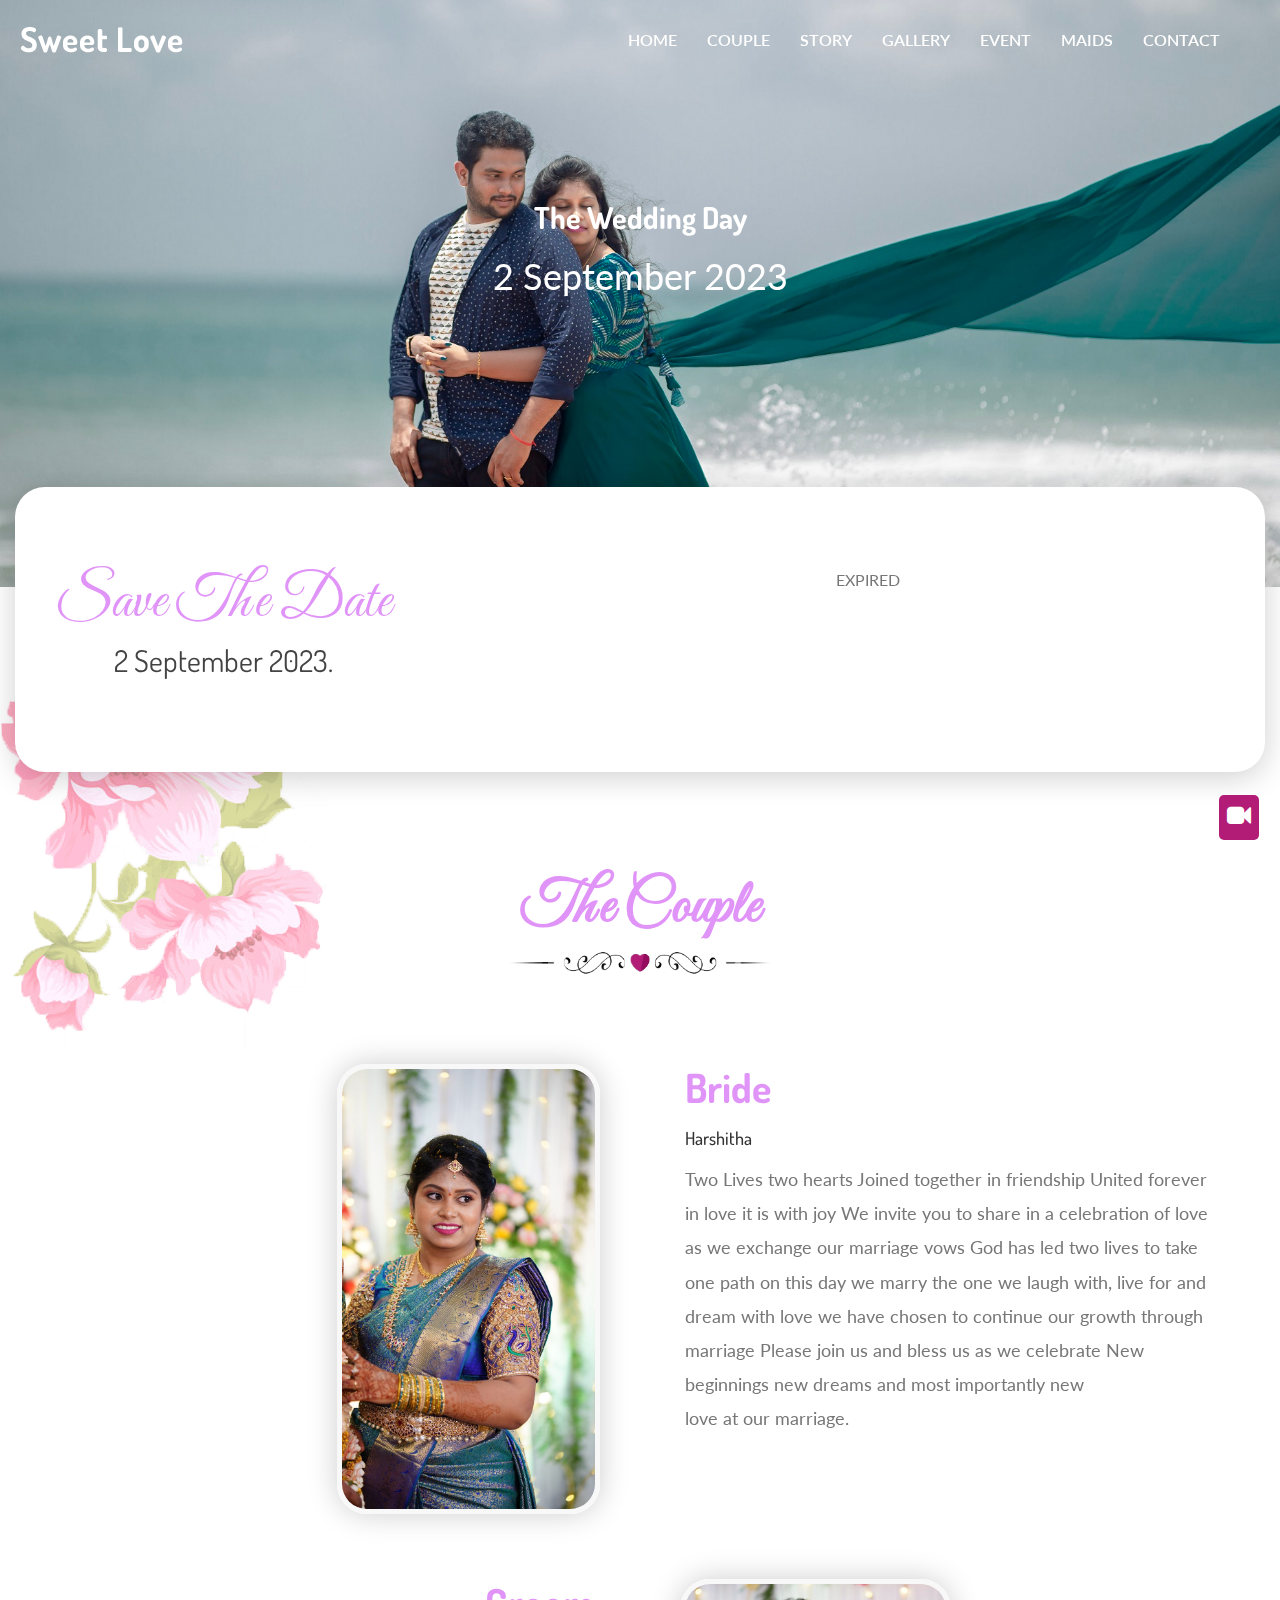
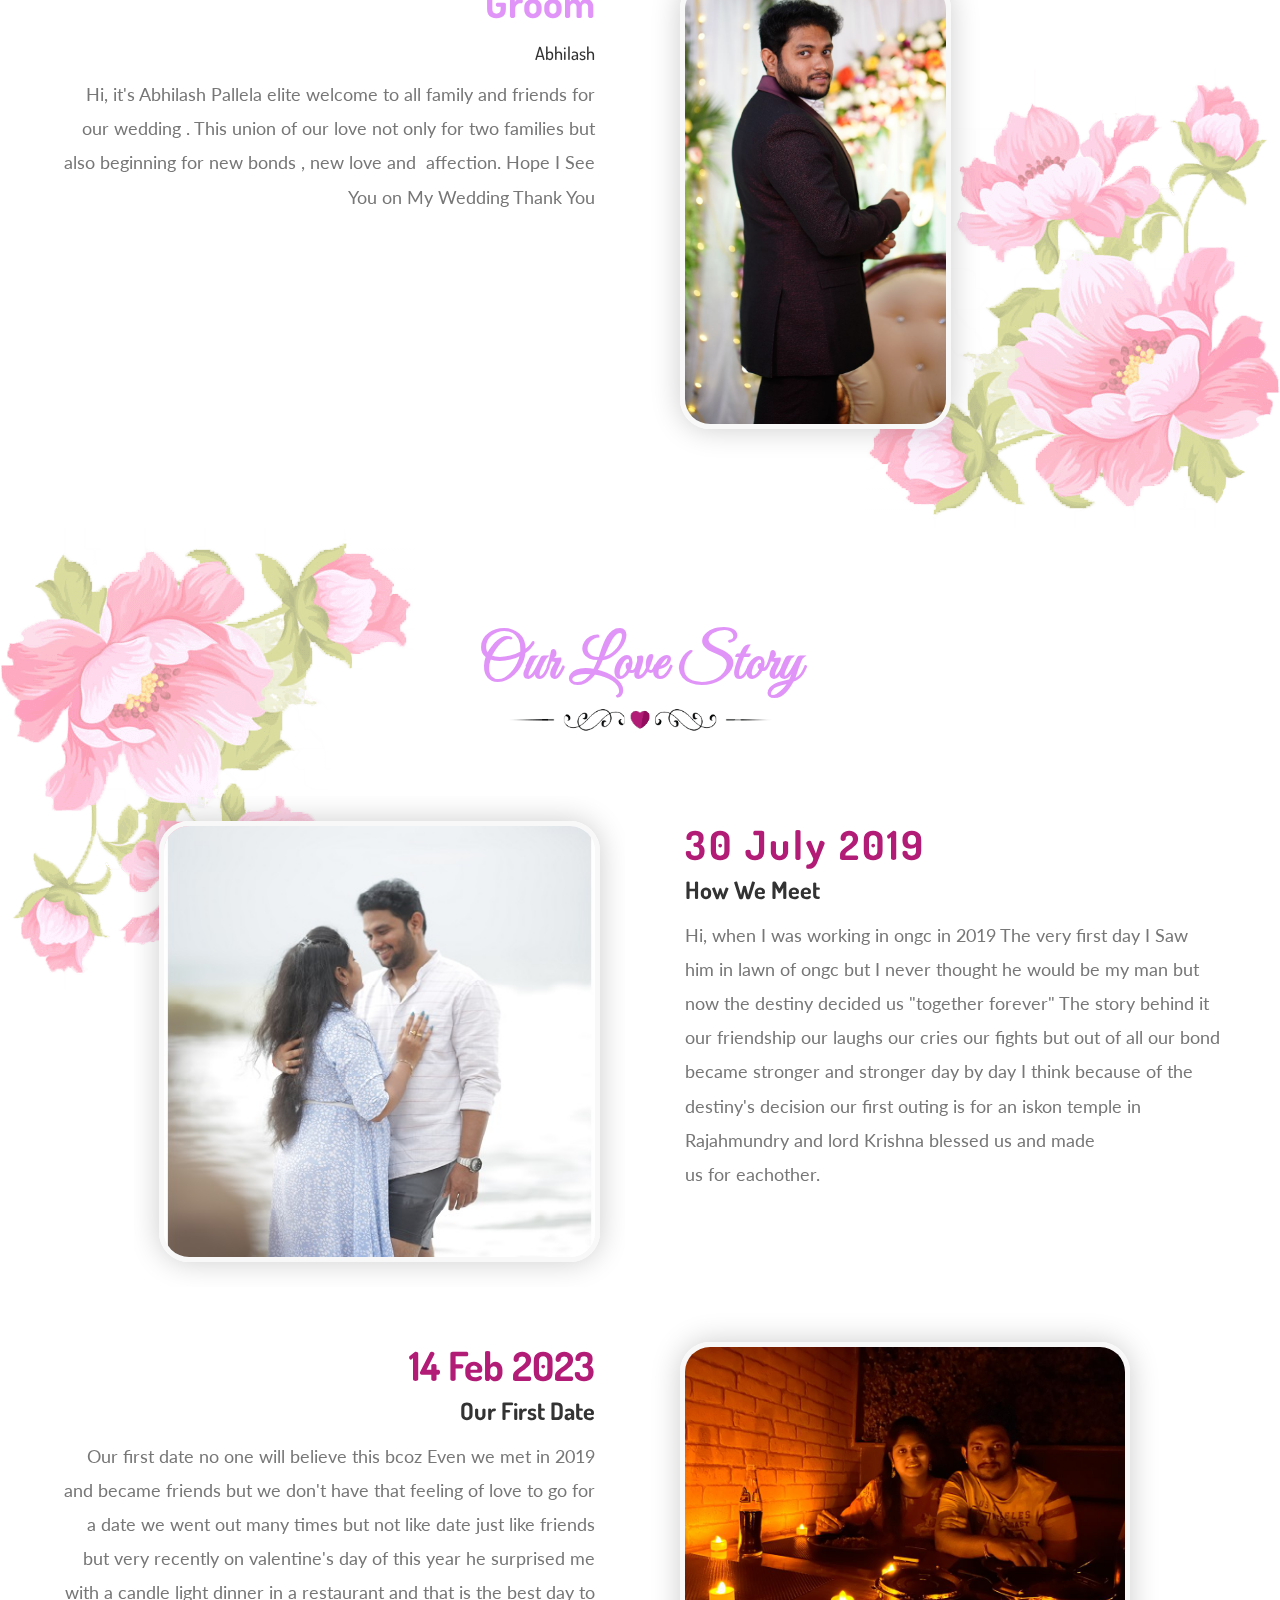
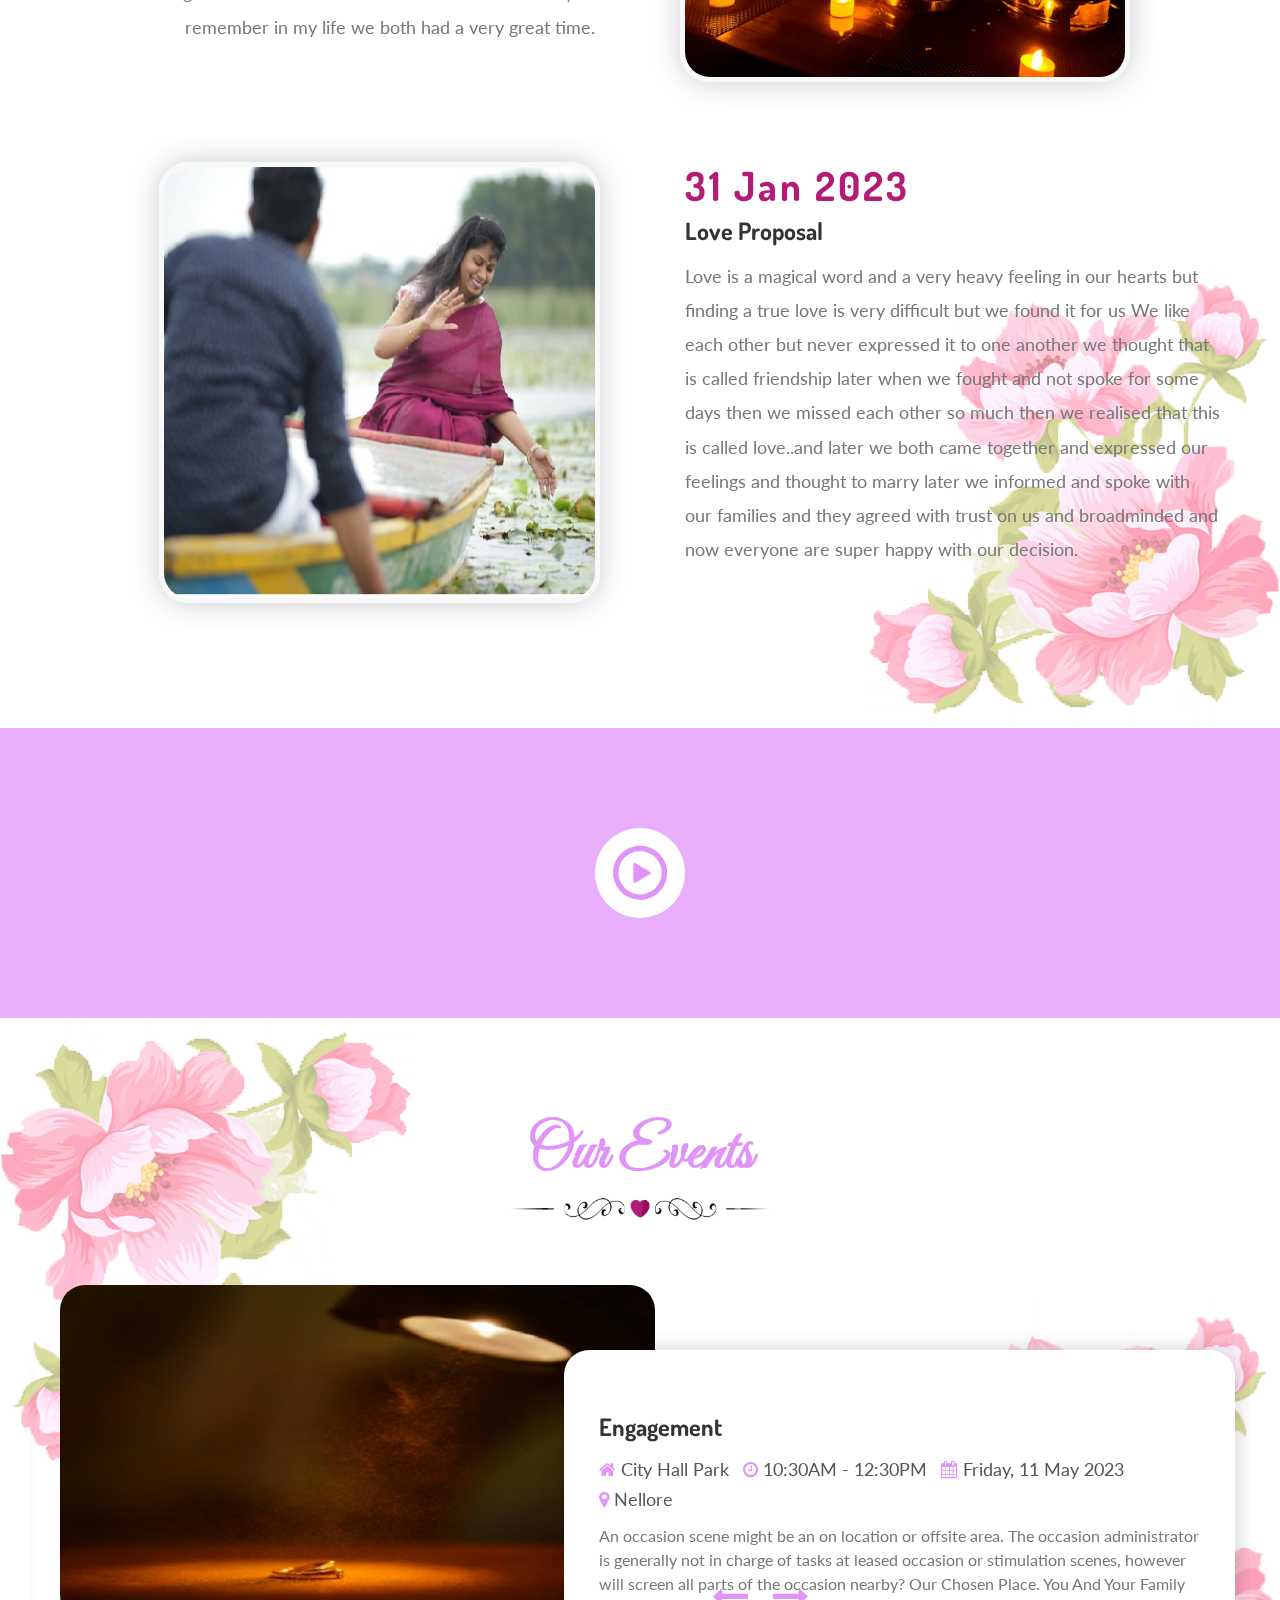
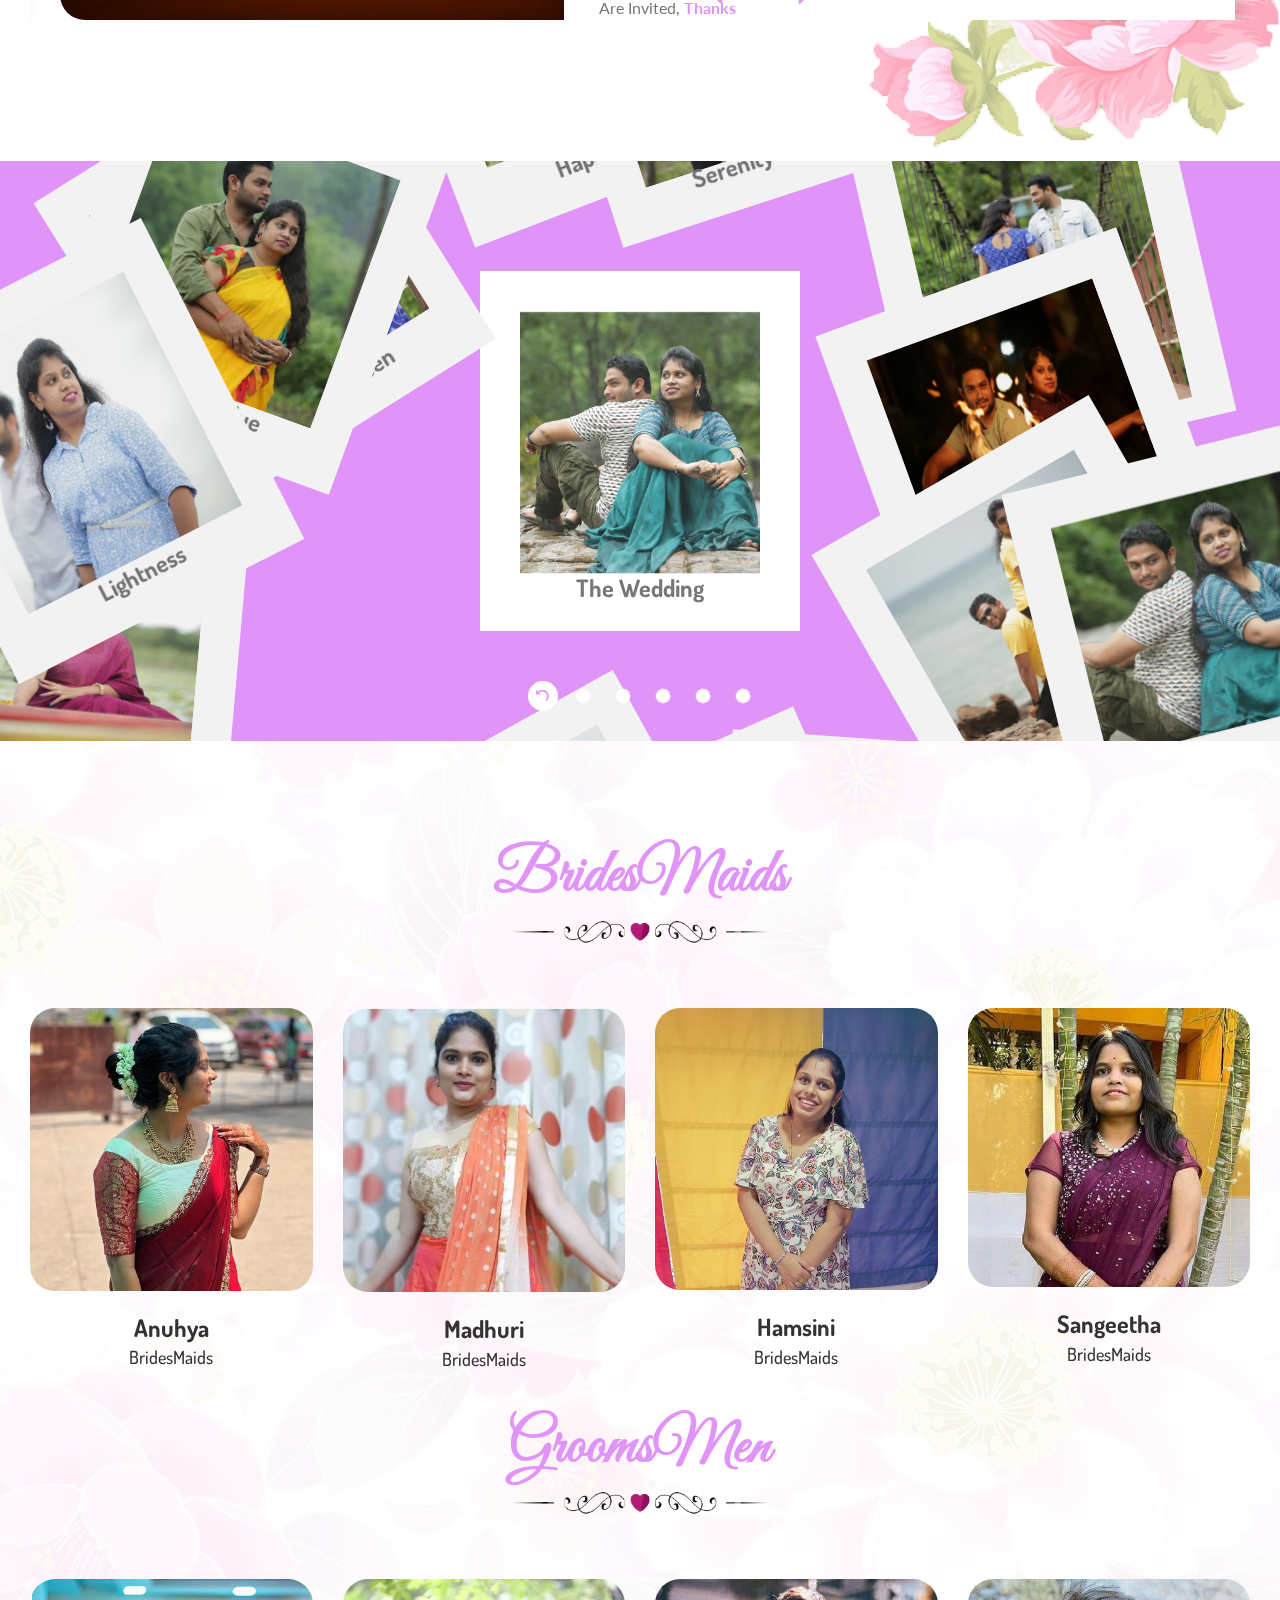
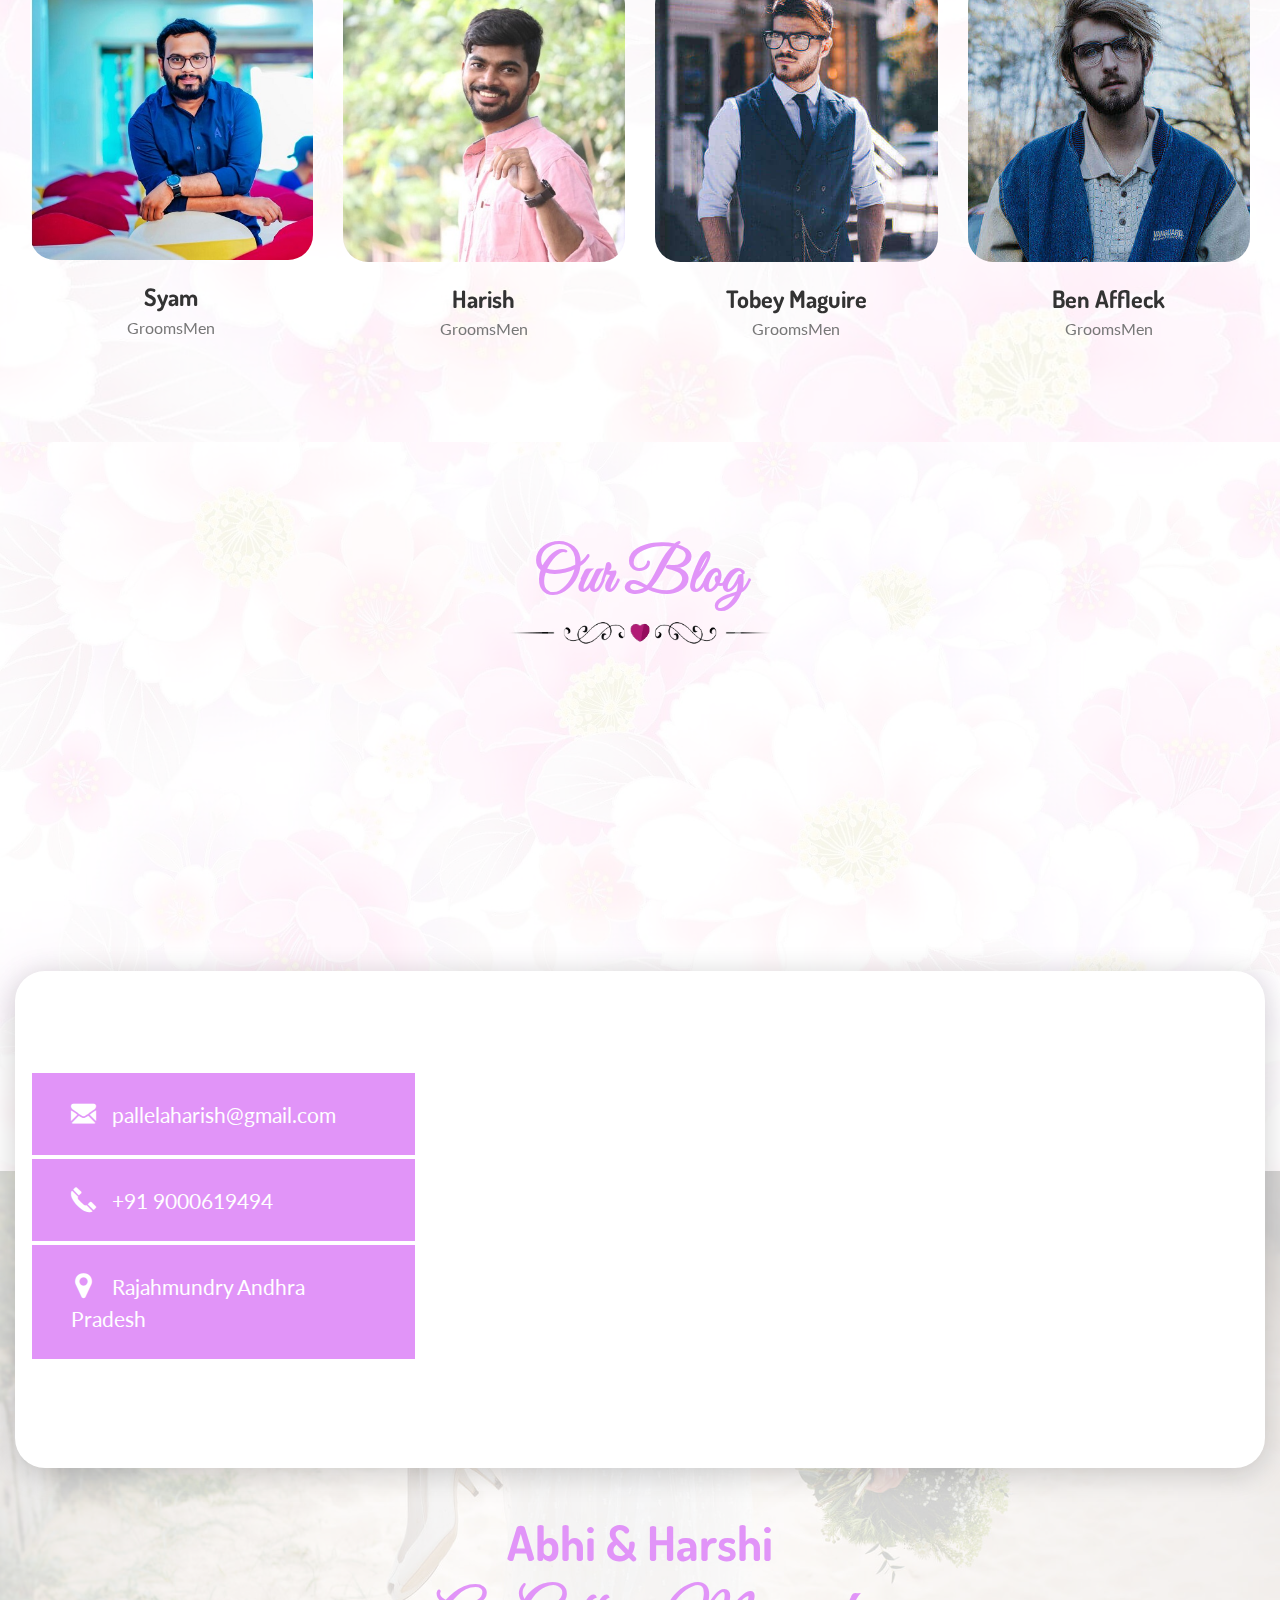
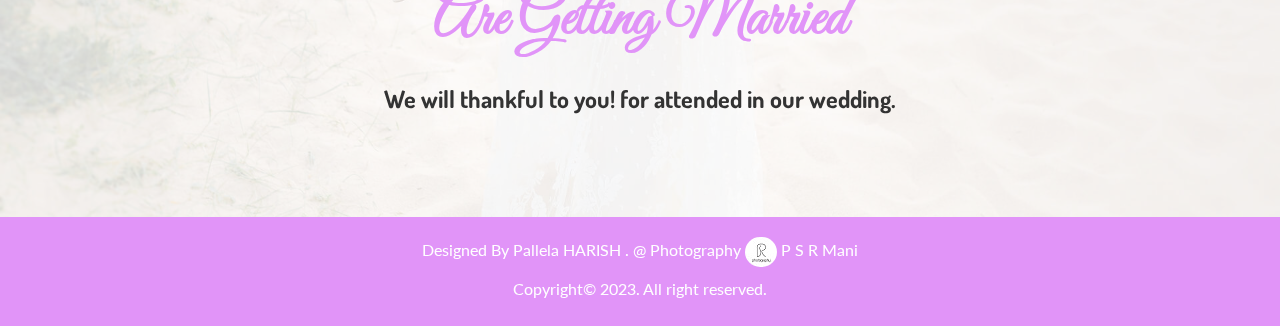
==== index.html @ 68bf2108 "u" ====
<!DOCTYPE html>
<html dir="ltr" lang="en">

<!-- Mirrored from unlockdesizn.com/html/wedding/sweet-love/demo/index-singlepage.html by HTTrack Website Copier/3.x [XR&CO'2014], Sat, 17 Jun 2023 05:05:28 GMT -->
<head>
<meta charset="utf-8">
<meta http-equiv="X-UA-Compatible" content="IE=edge">
<meta name="viewport" content="width=device-width, initial-scale=1">
<meta name="keywords" content="bride, ceremony, clean, couple, cute, event, gallery, girly, groom, guestbook, honeymoon, invitation, marriage, one page, rsvp, wedding, wedding events, wedding planner, wedding template etc">
<meta name="unlockdesign" content="SaniulHassan">
<!-- css file -->
<link rel="stylesheet" href="css/bootstrap.min.css">
<link rel="stylesheet" href="css/all-plugins.css">
<link rel="stylesheet" href="css/theme-color.css">
<link rel="stylesheet" href="css/style.css">
<!-- Responsive stylesheet -->
<link rel="stylesheet" href="css/responsive.css">
<!-- Title -->
<title>Abhi - Wedding Investation</title>
<!-- Favicon -->
<link href="images/favicon.ico" sizes="128x128" rel="shortcut icon" type="image/x-icon" />
<link href="images/favicon.ico" sizes="128x128" rel="shortcut icon" />

<!-- HTML5 shim and Respond.js for IE8 support of HTML5 elements and media queries -->
    <!-- WARNING: Respond.js doesn't work if you view the page via file:// -->
    <!--[if lt IE 9]>
      <script src="https://oss.maxcdn.com/html5shiv/3.7.3/html5shiv.min.js"></script>
      <script src="https://oss.maxcdn.com/respond/1.4.2/respond.min.js"></script>
    <![endif]-->
</head>
<style>

	.mb-4{

		margin-bottom: 65px;
	}
</style>
<script>
	var deadline = new Date("sep 2, 2023 10:02:00").getTime();
	var x = setInterval(function() {
	var now = new Date().getTime();
	var t = deadline - now;
	var days = Math.floor(t / (1000 * 60 * 60 * 24));
	var hours = Math.floor((t%(1000 * 60 * 60 * 24))/(1000 * 60 * 60));
	var minutes = Math.floor((t % (1000 * 60 * 60)) / (1000 * 60));
	var seconds = Math.floor((t % (1000 * 60)) / 1000);
	document.getElementById("js-countDown").innerHTML = '<li class="item"><i class="day">'+days+'</i><span>days</span></li> <li class="blank">:</li> <li class="item"><i class="hour">'+ hours +'</i><span>hours</span></li> <li class="blank">:</li> <li class="item"><i class="minute">'+ minutes +'</i><span>minutes</span></li> <li class="blank">:</li><li class="item"><i class="second">'+ seconds +'</i><span>seconds</span></li>';
	// 		                <li class="blank">:</li>
	// 		                <li class="item"><i class="ms">00</i><span>milliseconds</span></li> days + "d "
	// + hours + "h " + minutes + "m " + seconds + "s ";
		if (t < 0) {
			clearInterval(x);
			document.getElementById("js-countDown").innerHTML = "EXPIRED";
		}
	}, 1000);
	</script>
<body>
<div class="wrapper">
	<div class="preloader">
		<div class="preloader_container"><div class="preloader_disabler btn btn-default">Disable Preloader</div></div>
	</div>
	<!-- Header Styles -->
	<header class="header-nav transparent">
		<div class="container">
		    <!-- Start Navigation -->
		    <nav class="navbar navbar-default navbar-fixed white no-background bootsnav navbar-scrollspy" data-minus-value-desktop="70" data-minus-value-mobile="55" data-speed="1000">
		        <div class="container">
		            <!-- Start Header Navigation -->
		            <div class="navbar-header">
		                <button type="button" class="navbar-toggle" data-toggle="collapse" data-target="#navbar-menu">
		                    <i class="fa fa-bars"></i>
		                </button>
		                <a class="navbar-brand ulockd-main-logo2" href="#brand">
		                    <img src="images/header-logo.png" class="logo logo-display hidden-md" alt="header-logo.png">
		                    <img src="images/header-logo2.png" class="logo logo-scrolled" alt="">
		                </a>
		            </div>
		            <!-- End Header Navigation -->

		            <!-- Collect the nav links, forms, and other content for toggling -->
		            <div class="collapse navbar-collapse" id="navbar-menu">
		                <ul class="nav navbar-nav navbar-center ulockd-pad9100 pull-right">
							<li class="active scroll"><a href="#home">Home</a></li>
							<li class="scroll"><a href="#couple">Couple</a></li>
							<li class="scroll"><a href="#story">Story</a></li>
							<li class="scroll"><a href="#photostack-3">Gallery</a></li>
							<li class="scroll"><a href="#event">Event</a></li>
							<li class="scroll"><a href="#ourmaid">Maids</a></li>
							<!-- <li class="scroll"><a href="#rsvp">RSVP</a></li> -->
							<li class="scroll"><a href="#contact">Contact</a></li>
		                </ul>
		            </div><!-- /.navbar-collapse -->
		        </div>   

		        <!-- Start Side Menu -->
		        <div class="side ulockd-bgthm">
		            <a href="#" class="close-side"><i class="fa fa-times"></i></a>
		            <div class="widget">
		                <h4 class="title">Custom Pages</h4>
		                <ul class="link">
		                    <li><a href="#">About</a></li>
		                    <li><a href="#">Services</a></li>
		                    <li><a href="#">Blog</a></li>
		                    <li><a href="#">Portfolio</a></li>
		                    <li><a href="#">Contact</a></li>
		                </ul>
		            </div>
		            <div class="widget">
		                <h4 class="title">Additional Links</h4>
		                <ul class="link">
		                    <li><a href="#">Retina Homepage</a></li>
		                    <li><a href="#">New Page Examples</a></li>
		                    <li><a href="#">Parallax Sections</a></li>
		                    <li><a href="#">Shortcode Central</a></li>
		                    <li><a href="#">Ultimate Font Collection</a></li>
		                    <li><img title="Facebook Feed With Client File" class="img-responsive ulockd-mrgn1210" src="images/resource/image3.png" alt="image3.png"></li>
		                </ul>
						<ul class="list-inline footer-font-icon ulockd-mrgn1220">
							<li><a href="#"><i class="fa fa-facebook"></i></a></li>
							<li><a href="#"><i class="fa fa-feed"></i></a></li>
							<li><a href="#"><i class="fa fa-google"></i></a></li>
							<li><a href="#"><i class="fa fa-pinterest"></i></a></li>
							<li><a href="#"><i class="fa fa-instagram"></i></a></li>
						</ul>
		            </div>
		        </div>
		        <!-- End Side Menu -->
		    </nav>
		    <!-- End Navigation -->
		</div>
	</header>

	<!-- Home Design -->
	<div id="home" class="ulockd-home-slider snow_fall">
		<div class="container-fluid">
			<div class="row">
				<div id="sg-carousel" class="carousel slide carousel-fade" data-ride="carousel">
					<ol class="carousel-indicators">
						<li data-target="#carousel" data-slide-to="0" class="active"></li>
						<li data-target="#carousel" data-slide-to="1" class=""></li>
						<li data-target="#carousel" data-slide-to="2" class=""></li>
					</ol>
					<!-- Carousel items -->
					<!-- class="text-thm2" -->
					<div class="carousel-inner carousel-zoom">
						
					   
						<div class="item active"><img class="img-responsive" src="images/home/S1.JPG" alt="h3.jpg">
							<div class="carousel-caption animated slideInLeft style3">
								<h2 data-animation="animated zoomInLeft" class="cap-txt xxss">The Wedding Day</h2>
								<p data-animation="animated zoomInRight" >2 September 2023</p>
								<!-- <p data-animation="animated " >Save The Date</p> -->
							</div>
						</div>
						<div class="item "><img class="img-responsive" src="images/home/S3.JPG" alt="h2.jpg">
							<div class="carousel-caption style2">
								<h1 data-animation="animated zoomInLeft" class="cap-txt xxss text-thm2">The Wedding Day</h1>
								<h2 data-animation="animated bounceInDown" class="text-thm2">2 September 2023 <br>Save The Date</h2>
							</div>
						</div>
						<div class="item "><img class="img-responsive" src="images/home/h1.jpg" alt="h1.jpg">
							<div class="carousel-caption">
								<h2 data-animation="animated bounceInDown" >WE ARE GETTING MARRIED</h2>
								<h1 data-animation="animated zoomInLeft" class="cap-txt">Abhi & Harshi</h1>
								<p data-animation="animated zoomInRight" class="">2 September 2023</p>
								<!-- <a data-animation="animated bounceInUp" href="#rsvp_forms" data-toggle="modal" class="btn btn-lg ulockd-btn-thm2 hidden-xs bdrs20" title="CLick On It">RSVP NOW</a> -->
							</div>
						</div>
						<!-- Carousel nav -->
						<a class="carousel-control left" href="#sg-carousel" data-slide="prev">‹</a>
						<a class="carousel-control right" href="#sg-carousel" data-slide="next">›</a>
					</div> 
				</div>
			</div>
		</div>
	</div>

	<!-- Our About -->
	<section id="couple" class="ulockd-about bg_flower">
		<div class="container">
			<div class="row coming_soon_grid">
				<div class="col-md-4">
					<div class="wedding-invitation text-center">
						<h2 class="text-thm2">Save The Date</h2>
						<h3>2 September 2023.</h3>
					</div>
				</div>
				<div class="col-md-8">
					<div class="yuuk_countdown_time text-center">
						<ul class="clearfix" id="js-countDown">
			                <li class="item"><i class="day">00</i><span>days</span></li>
			                <li class="blank">:</li>
			                <li class="item"><i class="hour">00</i><span>hours</span></li>
			                <li class="blank">:</li>
			                <li class="item"><i class="minute">00</i><span>minutes</span></li>
			                <li class="blank">:</li>
			                <li class="item"><i class="second">00</i><span>seconds</span></li>
			                <li class="blank">:</li>
			                <li class="item"><i class="ms">00</i><span>milliseconds</span></li>
			            </ul>
					</div>
				</div>
			</div>
			<div class="row">
				<div class="col-md-6 col-md-offset-3 text-center">
					<div class="ulockd-main-title">
						<h2 class="text-thm2">The Couple</h2>
						<img src="images/resource/title-bottom.png" alt="title-bottom.png">
					</div>
				</div>
			</div>
			<div class="row">
				<div class="col-md-12">
					<div class="row">
						<div class="col-sm-6">
							<div class="about-box">
								<div class="about-thumb tac-xsd">
									<img class="img-responsive fn-xsd pull-right about-img" src="images/about/bride1.jpg" alt="bride2.jpg">
								</div>
							</div>
						</div>
						<div class="col-sm-6">
							<div class="about-box">
								<div class="about-details story_para tac-xsd">
									<h2 class="text-thm2">Bride</h2>
									<h4>Harshitha </h4>
									<p>Two Lives two hearts

										Joined together in friendship United forever in love it is with joy
										
										We invite you to share in a celebration of love as
										
										we exchange our marriage vows
										
										God has led two lives to take one path on this day we marry the one we laugh with, live for and
										
										dream with love
										
										we have chosen to continue our growth through marriage
										
										Please join us and bless us as we celebrate
										
										New beginnings new dreams and most importantly new love at our marriage.</p>
									<!-- <img alt="signeture.png" class="" src="images/about/bride-signeture.png">
				                    <ul class="social_icons icon_lg ulockd-mrgn1225">
				                        <li><a href="#" class="fa fa-facebook hvr-color-fb"></a></li>
			  							<li><a href="#" class="fa fa-linkedin hvr-color-lnkdn"></a></li>
				                        <li><a href="#" class="fa fa-instagram hvr-color-inst"></a></li>
				                        <li><a href="#" class="fa fa-twitter hvr-color-twtr"></a></li>
			  							<li><a href="#" class="fa fa-pinterest hvr-color-pint"></a></li>
				                        <li><a href="#" class="fa fa-google-plus hvr-color-gogle"></a></li>
				                    </ul> -->
								</div>
							</div>
						</div>
					</div>
				</div>
			</div>
			<div class="row ulockd-mrgn1240">
				<div class="col-md-12">
					<div class="row">
						<div class="col-sm-6">
							<div class="about-box tac-xsd">
								<div class="about-details story_para text-right">
									<h2 class="text-thm2">Groom</h2>
									<h4>Abhilash </h4>
									<p>Hi, it's Abhilash Pallela elite welcome to all family and friends for our wedding .
										This union of our love  not only for two families but  also beginning  for new bonds , new love and  affection. Hope I See You on My Wedding Thank You</p>
									<!-- <img alt="signeture.png" src="images/about/groom-signeture.png">
				                    <ul class="social_icons icon_lg ulockd-mrgn1225">
				                        <li><a href="#" class="fa fa-facebook hvr-color-fb"></a></li>
			  							<li><a href="#" class="fa fa-linkedin hvr-color-lnkdn"></a></li>
				                        <li><a href="#" class="fa fa-instagram hvr-color-inst"></a></li>
				                        <li><a href="#" class="fa fa-twitter hvr-color-twtr"></a></li>
			  							<li><a href="#" class="fa fa-pinterest hvr-color-pint"></a></li>
				                        <li><a href="#" class="fa fa-google-plus hvr-color-gogle"></a></li>
				                    </ul> -->
								</div>
							</div>
						</div>
						<div class="col-sm-6">
							<div class="about-box">
								<div class="about-thumb tac-xsd">
									<img class="fn-xsd pull-left about-img" src="images/about/groom1.jpg" alt="groom2.jpg">
								</div>
							</div>
						</div>
					</div>
				</div>
			</div>
		</div>
	</section>

	<!-- Our Story -->
	<section id="story" class="ulockd-about bg_flower">
		<div class="container">
			<div class="row">
				<div class="col-md-6 col-md-offset-3 text-center">
					<div class="ulockd-main-title">
						<h2 class="text-thm2">Our Love Story</h2>
						<img src="images/resource/title-bottom.png" alt="title-bottom.png">
					</div>
				</div>
			</div>
			<div class="row">
				<div class="col-sm-6 col-md-6 col-lg-5 col-lg-offset-1">
					<div class="story-slider">
						<div class="item">
							<div class="about-box mb0-xsd">
								<div class="about-thumb ulockd-pdng10">
									<img class="img-responsive img-whp-smd" src="images/about/s1.jpg" alt="s1.jpg">
								</div>
							</div>
						</div>
						<div class="item">
							<div class="about-box mb0-xsd">
								<div class="about-thumb ulockd-pdng10">
									<img class="img-responsive img-whp-smd" src="images/about/s2.jpg" alt="s2.jpg">
									<div class="diamond ulockd-bgthm">
										<a class="mfp-iframe mfp-youtube" href="https://www.youtube.com/watch?time_continue=18&amp;v=teLhLLlhfzc"><span class="flaticon-play-button"></span></a>
									</div>
								</div>
							</div>
						</div>
						<div class="item">
							<div class="about-box mb0-xsd">
								<div class="about-thumb ulockd-pdng10">
									<img class="img-responsive img-whp-smd" src="images/about/s3.jpg" alt="s3.jpg">
								</div>
							</div>
						</div>
					</div>
				</div>
				<div class="col-sm-6 col-md-6 col-lg-6">
					<div class="about-box mb0-xsd">
						<div class="about-details story_para">
							<h2 class="text-thm ls3">30 July 2019</h2>
							<h3 class="ulockd-mrgn120">How We Meet</h3>
							<p>Hi, when I was working in ongc in 2019 The very first day I Saw him in lawn of ongc but I never thought he would be my man but now the destiny decided us "together forever" The story behind it our friendship our laughs our cries our fights but  <span class="dn-smd">out of all our bond became stronger and stronger day by day I think because of the destiny's decision our first outing is for an iskon temple in Rajahmundry and lord Krishna blessed us and made us for eachother</span>.</p>
						</div>
					</div>
				</div>
			</div>
			<div class="row ulockd-mrgn1230">
				<div class="col-sm-6 col-md-6 col-lg-6">
					<div class="about-box mb0-xsd">
						<div class="about-details story_para text-right">
							<h2 class="text-thm">14  Feb 2023</h2>
							<h3 class="ulockd-mrgn120">Our First Date</h3>
							<p>Our first date no one will believe this bcoz Even we met in 2019 and became friends but we don't have that feeling of love to go for a date we went out many times but not like date just like friends but very recently on valentine's day of this year he surprised me with a candle light dinner in a restaurant and that is the best day to remember in my life we both had a very great time.</p>
						</div>
					</div>
				</div>
				<div class="col-sm-6 col-md-6 col-lg-6">
					<div class="about-box mb0-xsd">
						<div class="about-thumb text-center">
							<img class="img-responsive img-whp-smd about-img" src="images/about/fisrtdate.jpg" alt="s2.jpg">
						</div>
					</div>
				</div>
			</div>
			<div class="row ulockd-mrgn1230">
				<div class="col-sm-6 col-md-6 col-lg-5 col-lg-offset-1">
					<div class="story-slider">
						<div class="item">
							<div class="about-box mb0-xsd">
								<div class="about-thumb ulockd-pdng10">
									<img class="img-responsive img-whp-smd" src="images/about/s3.jpg" alt="s3.jpg">
								</div>
							</div>
						</div>
						<div class="item">
							<div class="about-box mb0-xsd">
								<div class="about-thumb ulockd-pdng10">
									<img class="img-responsive img-whp-smd" src="images/about/s4.jpg" alt="s4.jpg">
									<div class="diamond ulockd-bgthm">
										<a class="mfp-iframe mfp-youtube" href="https://www.youtube.com/watch?time_continue=18&amp;v=teLhLLlhfzc"><span class="flaticon-play-button"></span></a>
									</div>
								</div>
							</div>
						</div>
						<div class="item">
							<div class="about-box mb0-xsd">
								<div class="about-thumb ulockd-pdng10">
									<img class="img-responsive img-whp-smd" src="images/about/s5.jpg" alt="s5.jpg">
								</div>
							</div>
						</div>
					</div>
				</div>
				<div class="col-sm-6 col-md-6 col-lg-6">
					<div class="about-box mb0-xsd">
						<div class="about-details story_para">
							<h2 class="text-thm ls3">31 Jan 2023</h2>
							<h3 class="ulockd-mrgn120">Love Proposal</h3>
							<p>Love is a magical word and a very heavy feeling in our hearts but finding a true love is very difficult but we found it for us We like each other but never expressed it to one another we thought that is called friendship later when we fought and not spoke for some days then we missed each other so much then we realised that this is called love..and later we both came together and expressed our feelings and thought to marry later we informed and spoke with our families and they agreed with trust on us and broadminded and now everyone are super happy with our decision.</p>
						</div>
					</div>
				</div>
			</div>
			<!-- <div class="row ulockd-mrgn1230">
				<div class="col-sm-6 col-md-6 col-lg-6">
					<div class="about-box mb0-xsd">
						<div class="about-details story_para text-right">
							<h2 class="text-thm">22 Jan 2017</h2>
							<h3 class="ulockd-mrgn120">Our First Kiss</h3>
							<p>Hi, it's jessica rothe Nostrum similique quae vel libero inventore et magni provident quaerat obcaecati commodi aliquam, nisi voluptate, consectetur ipsum ipsam ad sequi sit excepturi.Lorem ipsum dolor sit amet, <span class="dn-smd">consectetur adipisicing elit. Laboriosam natus molestias voluptas voluptatem, quis provident reiciendis rerum doloribus fugiat sint at vel sequi accusantium ab omnis rem dolorum eius, tempore ea. Unde minima quidem voluptates</span>.</p>
						</div>
					</div>
				</div>
				<div class="col-sm-6 col-md-6 col-lg-6">
					<div class="about-box mb0-xsd">
						<div class="about-thumb">
							<img class="img-responsive img-whp-smd" src="images/about/s4.jpg" alt="s4.jpg">
						</div>
					</div>
				</div>
			</div> -->
		</div>
	</section>

	<!-- Our Divider  https://www.youtube.com/watch?time_continue=18&amp;v=teLhLLlhfzc                     https://youtu.be/6MfN4vxMsRw&amp;v=teLhLLlhfzc-->
	<section class="ulockd-video parallax ulockd_bgi2 overlay-tc75" data-stellar-background-ratio="0.3">
		<div class="container">
			<div class="row">
				<div class="col-md-6 col-md-offset-3">


					<div class="video-button text-center">
<!-- <div class="music_icon_frame">
	<span class="flaticon-play-button faa-pulse animated text-thm2">
	<iframe width="560" height="315" src="https://www.youtube.com/embed/6MfN4vxMsRw" title="YouTube video player" frameborder="0" allow="accelerometer; autoplay; clipboard-write; encrypted-media; gyroscope; picture-in-picture; web-share" allowfullscreen></iframe>
</span> -->
	<!-- <iframe src="https://w.soundcloud.com/player/?url=https%3A//api.soundcloud.com/tracks/225879177&amp;color=%23ff5500&amp;auto_play=false&amp;hide_related=false&amp;show_comments=true&amp;show_user=true&amp;show_reposts=false&amp;show_teaser=true&amp;visual=true"></iframe> -->
<!-- </div> -->
						<a class="mfp-iframe mfp-youtube color-white fz60" href="https://youtu.be/6MfN4vxMsRw" title="Promo"><span class="flaticon-play-button faa-pulse animated text-thm2"></span></a>
					</div>
				</div>
			</div>
		</div>
	</section>

	<!-- Our Event -->
	<section id="event" class="events bg_flower">
		<div class="container">
			<div class="row">
				<div class="col-md-6 col-md-offset-3 text-center">
					<div class="ulockd-main-title">
						<h2 class="text-thm2">Our Events</h2>
						<img src="images/resource/title-bottom.png" alt="title-bottom.png">
					</div>
				</div>
			</div>
			<div class="row">
				<div class="col-md-12">
					<div class="one-grid-slider even-slider">
						<div class="item">
							<div class="event-box">
								<div class="thumb pull-left">
									<img class="img-responsive" src="images/event/2.jpg" alt="2.jpg">

								</div>
							</div>
							<div class="event-box">
								<div class="details text-left">
									<h3>Engagement</h3>
									<ul class="list-inline">
										<li><a href="#">Friday, 11 May 2023 <i class="fa fa-calendar text-thm2"></i></a></li>
										<li><a href="#"> 10:30AM - 12:30PM <i class="fa fa-clock-o text-thm2"></i></a></li>
										<li><a href="#">City Hall Park <i class="fa fa-home text-thm2"></i></a></li>
										<li><a href="#">Nellore <i class="fa fa-map-marker text-thm2"></i></a></li>
									</ul>
									<p>An occasion scene might be an on location or offsite area. The occasion administrator is generally not in charge of tasks at leased occasion or stimulation scenes, however will screen all parts of the occasion nearby? Our Chosen Place. You And Your Family Are Invited, <strong class="text-thm2"> Thanks</strong></p>
									
								</div>
									
							</div>
						</div>
						<div class="item">
							<div class="event-box">
								<div class="thumb pull-left">
									<img class="img-responsive" src="images/event/1.jpg" alt="1.jpg">

								</div>
							</div>
							<div class="event-box">
								<div class="details text-left">
									<h3>The Wedding</h3>
									<ul class="list-inline">
										<li><a href="#">Saturday, 2 September 2023 <i class="fa fa-calendar text-thm2"></i></a></li>
										<li><a href="#">10:02AM <i class="fa fa-clock-o text-thm2"></i></a></li>
										<li><a href="#">P V R FUNCTION HALL <i class="fa fa-home text-thm2"></i></a></li>
										<li><a href="#">Vanam Thopu, Nellore - 524004 <i class="fa fa-map-marker text-thm2"></i></a></li>
									</ul>
									<p>Marriage, additionally called marriage or wedlock, is a socially or ceremonially perceived joining between life partners that builds up rights and commitments between those mates, and additionally among them and any subsequent natural or received kids and fondness.You And Your Family Are Invited, <strong class="text-thm2"> Thanks</strong></p>
								</div>
							</div>
						</div>
						<div class="item">
							<div class="event-box">
								<div class="thumb pull-left">
									<img class="img-responsive img-whp" src="images/event/3.jpg" alt="3.jpg">
								</div>
							</div>
							<div class="event-box">
								<div class="details text-left">
									<h3>Reception & Party</h3>
									<ul class="list-inline">
										<li><a href="#">Sunday, 10 September 2023 <i class="fa fa-calendar text-thm2"></i></a></li>
										<li><a href="#">5:30PM - 10:30PM <i class="fa fa-clock-o text-thm2"></i></a></li>
										<li><a href="#">MANISH FUNCTION HALL <i class="fa fa-home text-thm2"></i></a></li>
										<li><a href="#">2QQW+W66, Airport Rd, kontamuru ,Rajamahendravaram <i class="fa fa-map-marker text-thm2"></i></a></li>
									</ul>
									<p>A wedding gathering is a gathering typically held after the fulfillment of a wedding service as accommodation for the individuals who have gone to the wedding. Hosts give their decision of sustenance and drink, in spite of the fact that a wedding cake is well known. You And Your Family Are Invited, <strong class="text-thm2"> Thanks</strong></p>
								</div>
							</div>
						</div>
					</div>
				</div>
			</div>
			<div class="row ulockd-mrgn1240">
				<div class="col-md-12 text-center">
					<!-- <a href="#rsvp_forms" data-toggle="modal" class="btn btn-lg ulockd-btn-thm2 bdrs20" title="CLick On It">RSVP NOW</a> -->
					<!-- Product Popup View Start-->
					<div class="modal fade rsvp_forms" id="rsvp_forms">
					    <div class="modal-dialog">
					        <div class="modal-content">
					            <div class="modal-header text-center">
					                <a href="#" data-dismiss="modal" class="class pull-right"><span class="glyphicon glyphicon-remove"></span></a>
					                <h3 class="modal-title">RSVP Form. </h3>
					            </div>
					            <div class="modal-body">
					                <div class="row">
					                    <div class="col-md-10 col-md-offset-1">
											<!-- RSVP Form Starts -->
						                    <form id="rsvp_form" name="rsvp_form" class="rsvp_form text-left" action="#" method="post" novalidate="novalidate">
						                        <div class="messages"></div>
						                        <div class="row">
						                            <div class="col-xs-12 col-sm-12 col-md-12 text-center clearfix">
											        	<h1 class="text-thm2">Abhi & Harshi Wedding RSVP</h1>
											        	<h5>You're Invited To Abhi & Harshi Wedding Reception On 2 September 2023.</h5>
						                            </div>
						                            <div class="col-xxs-12 col-xs-6 col-sm-6 col-md-6 clearfix">
						                                <div class="form-group">
						                                    <label for="form_name">Full Name <small>*</small></label>
						                                    <input id="form_name" name="form_name" class="form-control" placeholder="Enter a name">
						                                </div>
						                            </div>
						                            <div class="col-xxs-12 col-xs-6 col-sm-6 col-md-6 clearfix">
						                                <div class="form-group">
														    <label for="FormControlSelect1">Are You Attending?</label>
														    <select class="form-control" id="FormControlSelect1">
														    	<option>Select an option</option>
														    	<option>All event</option>
														    	<option>Wedding</option>
														    	<option>Reception</option>
														    	<option>No</option>
														    	<option>Other</option>
														    </select>
														</div>
						                            </div>
						                            <div class="col-xxs-12 col-xs-6 col-sm-6 col-md-6 clearfix">
						                                <div class="form-group">
														    <label for="FormControlSelect2">Your Meal Selection</label>
														    <select class="form-control" id="FormControlSelect2">
														    	<option>Select an option</option>
														    	<option>Chicken</option>
														    	<option>Beef</option>
														    	<option>vegetarian</option>
														    	<option>Other</option>
														    </select>
														</div>
						                            </div>
						                            <div class="col-xxs-12 col-xs-6 col-sm-6 col-md-6 clearfix">
						                                <div class="form-group">
														    <label for="FormControlSelect3">Are You Bringing a guest?</label>
														    <select class="form-control" id="FormControlSelect3">
														    	<option>Select an option</option>
														    	<option>1</option>
														    	<option>2</option>
														    	<option>3</option>
														    	<option>More..</option>
														    </select>
														</div>
						                            </div>
						                            <div class="col-xxs-12 col-xs-6 col-sm-6 col-md-6 clearfix">
						                                <div class="form-group">
						                                    <label for="form_name2">Guest Name</label>
						                                    <input id="form_name2" name="form_name2" class="form-control" placeholder="Enter a name">
						                                </div>
						                            </div>
						                            <div class="col-xxs-12 col-xs-6 col-sm-6 col-md-6 clearfix">
						                                <div class="form-group">
														    <label for="FormControlSelect4">Meal Selection</label>
														    <select class="form-control" id="FormControlSelect4">
														    	<option>Select an option</option>
														    	<option>Chicken</option>
														    	<option>Beef</option>
														    	<option>vegetarian</option>
														    	<option>Other</option>
														    </select>
														</div>
						                            </div>
						                        </div>
						                        <div class="form-group text-center">
						                            <input id="form_botcheck" name="form_botcheck" class="form-control" value="" type="hidden">
						                            <button type="submit" class="btn btn-lg ulockd-btn-thm2 bdrs20">Send Us</button>
						                        </div>
								            </form>
					                    </div>
					                </div>
					            </div>
					        </div>
					    </div>
					</div>
					<!-- Product Popup View End-->
				</div>
			</div>
		</div>
	</section>

	<!-- Our Gallery-->
	<section id="photostack-3" class="photostack ulockd-bgthm">
		<div>
			<figure>
				<a href="images/gallery/1.jpg" class="photostack-img popup-img"><img src="images/gallery/1.jpg" alt="1.jpg"/></a>
				<figcaption>
					<h2 class="photostack-title">The Wedding</h2>
					<div class="photostack-back">
						<p>Iorem ipsum dolor sit amet, consectetur adipisicing elit. Et fugiat a fugit nostrum officia corporis quos sed suscipit laudantium dolore! Reprehenderit praesentium nam odio perferendis perspiciatis, voluptatem? </p>
					</div>
				</figcaption>
			</figure>
			<figure>
				<a href="images/gallery/1a.jpg" class="photostack-img popup-img"><img src="images/gallery/1a.jpg" alt="1a.jpg"/></a>
				<figcaption>
					<h2 class="photostack-title">Happy Days</h2>
					<div class="photostack-back">
						<p>Iorem ipsum dolor sit amet, consectetur adipisicing elit. Et fugiat a fugit nostrum officia corporis quos sed suscipit laudantium dolore! Reprehenderit praesentium nam odio perferendis perspiciatis, voluptatem? </p>
					</div>
				</figcaption>
			</figure>
			<figure>
				<a href="images/gallery/2.jpg" class="photostack-img popup-img"><img src="images/gallery/2.jpg" alt="2.jpg"/></a>
				<figcaption>
					<h2 class="photostack-title">Beautywood</h2>
					<div class="photostack-back">
						<p>Iorem ipsum dolor sit amet, consectetur adipisicing elit. Et fugiat a fugit nostrum officia corporis quos sed suscipit laudantium dolore! Reprehenderit praesentium nam odio perferendis perspiciatis, voluptatem? </p>
					</div>
				</figcaption>
			</figure>
			<figure>
				<a href="images/gallery/2a.jpg" class="photostack-img popup-img"><img src="images/gallery/2a.jpg" alt="2a.jpg"/></a>
				<figcaption>
					<h2 class="photostack-title">Serenity Beach</h2>
					<div class="photostack-back">
						<p>Iorem ipsum dolor sit amet, consectetur adipisicing elit. Et fugiat a fugit nostrum officia corporis quos sed suscipit laudantium dolore! Reprehenderit praesentium nam odio perferendis perspiciatis, voluptatem? </p>
					</div>
				</figcaption>
			</figure>
			<figure>
				<a href="images/gallery/3.jpg" class="photostack-img popup-img"><img src="images/gallery/3.jpg" alt="3.jpg"/></a>
				<figcaption>
					<h2 class="photostack-title">Heaven of time</h2>
					<div class="photostack-back">
						<p>Iorem ipsum dolor sit amet, consectetur adipisicing elit. Et fugiat a fugit nostrum officia corporis quos sed suscipit laudantium dolore! Reprehenderit praesentium nam odio perferendis perspiciatis, voluptatem? </p>
					</div>
				</figcaption>
			</figure>
			<figure>
				<a href="images/gallery/3a.jpg" class="photostack-img popup-img"><img src="images/gallery/3a.jpg" alt="3a.jpg"/></a>
				<figcaption>
					<h2 class="photostack-title">Forever this</h2>
					<div class="photostack-back">
						<p>Iorem ipsum dolor sit amet, consectetur adipisicing elit. Et fugiat a fugit nostrum officia corporis quos sed suscipit laudantium dolore! Reprehenderit praesentium nam odio perferendis perspiciatis, voluptatem? </p>
					</div>
				</figcaption>
			</figure>
			<figure data-dummy>
				<a href="images/gallery/4.jpg" class="photostack-img popup-img"><img src="images/gallery/4.jpg" alt="4.jpg"/></a>
				<figcaption>
					<h2 class="photostack-title">Lovely Green</h2>
				</figcaption>
			</figure>
			<figure data-dummy>
				<a href="images/gallery/4a.jpg" class="photostack-img popup-img"><img src="images/gallery/4a.jpg" alt="4a.jpg"/></a>
				<figcaption>
					<h2 class="photostack-title">Wonderful</h2>
				</figcaption>
			</figure>
			<figure data-dummy>
				<a href="images/gallery/5.jpg" class="photostack-img popup-img"><img src="images/gallery/5.jpg" alt="5.jpg"/></a>
				<figcaption>
					<h2 class="photostack-title">Love Addict</h2>
				</figcaption>
			</figure>
			<figure data-dummy>
				<a href="images/gallery/5a.jpg" class="photostack-img popup-img"><img src="images/gallery/5a.jpg" alt="5a.jpg"/></a>
				<figcaption>
					<h2 class="photostack-title">Friendship</h2>
				</figcaption>
			</figure>
			<figure data-dummy>
				<a href="images/gallery/6.jpg" class="photostack-img popup-img"><img src="images/gallery/6.jpg" alt="6.jpg"/></a>
				<figcaption>
					<h2 class="photostack-title">White Nights</h2>
				</figcaption>
			</figure>
			<figure data-dummy>
				<a href="images/gallery/6a.jpg" class="photostack-img popup-img"><img src="images/gallery/6a.jpg" alt="6a.jpg"/></a>
				<figcaption>
					<h2 class="photostack-title">Serendipity</h2>
				</figcaption>
			</figure>
			<figure data-dummy>
				<a href="images/gallery/7.jpg" class="photostack-img popup-img"><img src="images/gallery/7.jpg" alt="7.jpg"/></a>
				<figcaption>
					<h2 class="photostack-title">Pure Soul</h2>
				</figcaption>
			</figure>
			<figure data-dummy>
				<a href="images/gallery/7a.jpg" class="photostack-img popup-img"><img src="images/gallery/7a.jpg" alt="7a.jpg"/></a>
				<figcaption>
					<h2 class="photostack-title">Winds of Peace</h2>
				</figcaption>
			</figure>
			<figure data-dummy>
				<a href="images/gallery/8.jpg" class="photostack-img popup-img"><img src="images/gallery/8.jpg" alt="8.jpg"/></a>
				<figcaption>
					<h2 class="photostack-title">Shades of blue</h2>
				</figcaption>
			</figure>
			<figure data-dummy>
				<a href="images/gallery/8a.jpg" class="photostack-img popup-img"><img src="images/gallery/8a.jpg" alt="8a.jpg"/></a>
				<figcaption>
					<h2 class="photostack-title">Lightness</h2>
				</figcaption>
			</figure>
		</div>
	</section>
	
	<!-- Our BridesMaids -->
	<section id="ourmaid" class="our-team bgc-overlay-white9 ulockd_bgp1">
		<div class="container">
			<div class="row">
				<div class="col-md-6 col-md-offset-3 text-center">
					<div class="ulockd-main-title">
						<h2 class="text-thm2">BridesMaids</h2>
						<img src="images/resource/title-bottom.png" alt="title-bottom.png">
					</div>
				</div>
			</div>
			<div class="row">
		        <div class="col-xxs-12 col-xs-6 col-sm-6 col-md-3">
		            <div class="team_four style2">
		                <div class="tf_thumb">
		                    <img class="img-responsive img-whp" src="images/team/1.jpg" alt="1.jpg">
		                    <ul class="tf_social_links">
		                        <!-- <li class="hvr-bgc-fb"><a href="#" class="fa fa-facebook"></a></li>
		                        <li class="hvr-bgc-inst"><a href="#" class="fa fa-instagram"></a></li>
		                        <li class="hvr-bgc-twtr"><a href="#" class="fa fa-twitter"></a></li>
		                        <li class="hvr-bgc-gogle"><a href="#" class="fa fa-google-plus"></a></li> -->
		                    </ul>
		                </div>
		                <h3 class="team-title">Anuhya</h3>
		                <h4 class="post">BridesMaids</h4>
		            </div>
		        </div>
		        <div class="col-xxs-12 col-xs-6 col-sm-6 col-md-3">
		            <div class="team_four style2">
		                <div class="tf_thumb">
		                    <img class="img-responsive img-whp" src="images/team/2.jpg" alt="2.jpg">
		                    <ul class="tf_social_links">
		                        <!-- <li class="hvr-bgc-fb"><a href="#" class="fa fa-facebook"></a></li>
		                        <li class="hvr-bgc-inst"><a href="#" class="fa fa-instagram"></a></li>
		                        <li class="hvr-bgc-twtr"><a href="#" class="fa fa-twitter"></a></li>
		                        <li class="hvr-bgc-gogle"><a href="#" class="fa fa-google-plus"></a></li> -->
		                    </ul>
		                </div>
		                <h3 class="team-title">Madhuri</h3>
		                <h4 class="post">BridesMaids</h4>
		            </div>
		        </div>
		        <div class="col-xxs-12 col-xs-6 col-sm-6 col-md-3">
		            <div class="team_four style2">
		                <div class="tf_thumb">
		                    <img class="img-responsive img-whp" src="images/team/3.jpg" alt="3.jpg">
		                    <ul class="tf_social_links">
		                        <!-- <li class="hvr-bgc-fb"><a href="#" class="fa fa-facebook"></a></li>
		                        <li class="hvr-bgc-inst"><a href="#" class="fa fa-instagram"></a></li>
		                        <li class="hvr-bgc-twtr"><a href="#" class="fa fa-twitter"></a></li>
		                        <li class="hvr-bgc-gogle"><a href="#" class="fa fa-google-plus"></a></li> -->
		                    </ul>
		                </div>
		                <h3 class="team-title">Hamsini</h3>
		                <h4 class="post">BridesMaids</h4>
		            </div>
		        </div>
		        <div class="col-xxs-12 col-xs-6 col-sm-6 col-md-3">
		            <div class="team_four style2">
		                <div class="tf_thumb">
		                    <img class="img-responsive img-whp" src="images/team/4.jpg" alt="4.jpg">
		                    <ul class="tf_social_links">
		                        <!-- <li class="hvr-bgc-fb"><a href="#" class="fa fa-facebook"></a></li>
		                        <li class="hvr-bgc-inst"><a href="#" class="fa fa-instagram"></a></li>
		                        <li class="hvr-bgc-twtr"><a href="#" class="fa fa-twitter"></a></li>
		                        <li class="hvr-bgc-gogle"><a href="#" class="fa fa-google-plus"></a></li> -->
		                    </ul>
		                </div>
		                <h3 class="team-title">Sangeetha</h3>
		                <h4 class="post">BridesMaids</h4>
		            </div>
		        </div>
			</div>
		</div>
		<div class="container">
			<div class="row ulockd-mrgn1230">
				<div class="col-md-6 col-md-offset-3 text-center">
					<div class="ulockd-main-title">
						<h2 class="text-thm2">GroomsMen</h2>
						<img src="images/resource/title-bottom.png" alt="title-bottom.png">
					</div>
				</div>
			</div>
			<div class="row">
		        <div class="col-xxs-12 col-xs-6 col-sm-6 col-md-3">
		            <div class="team_four style2">
		                <div class="tf_thumb">
		                    <img class="img-responsive img-whp" src="images/team/5.jpg" alt="5.jpg">
		                    <ul class="tf_social_links">
		                        <!-- <li class="bgc-fb"><a href="#" class="fa fa-facebook"></a></li>
		                        <li class="bgc-inst"><a href="#" class="fa fa-instagram"></a></li>
		                        <li class="bgc-twtr"><a href="#" class="fa fa-twitter"></a></li>
		                        <li class="bgc-gogle"><a href="#" class="fa fa-google-plus"></a></li> -->
		                    </ul>
		                </div>
		                <h3 class="team-title">Syam</h3>
		                <span class="post">GroomsMen</span>
		            </div>
		        </div>
		        <div class="col-xxs-12 col-xs-6 col-sm-6 col-md-3">
		            <div class="team_four style2">
		                <div class="tf_thumb">
		                    <img class="img-responsive img-whp" src="images/team/6.jpg" alt="6.jpg">
		                    <ul class="tf_social_links">
		                        <!-- <li class="bgc-fb"><a href="#" class="fa fa-facebook"></a></li>
		                        <li class="bgc-inst"><a href="#" class="fa fa-instagram"></a></li>
		                        <li class="bgc-twtr"><a href="#" class="fa fa-twitter"></a></li>
		                        <li class="bgc-gogle"><a href="#" class="fa fa-google-plus"></a></li> -->
		                    </ul>
		                </div>
		                <h3 class="team-title">Harish</h3>
		                <span class="post">GroomsMen</span>
		            </div>
		        </div>
		        <div class="col-xxs-12 col-xs-6 col-sm-6 col-md-3">
		            <div class="team_four style2">
		                <div class="tf_thumb">
		                    <img class="img-responsive img-whp" src="images/team/7.jpg" alt="7.jpg">
		                    <ul class="tf_social_links">
		                        <!-- <li class="bgc-fb"><a href="#" class="fa fa-facebook"></a></li>
		                        <li class="bgc-inst"><a href="#" class="fa fa-instagram"></a></li>
		                        <li class="bgc-twtr"><a href="#" class="fa fa-twitter"></a></li>
		                        <li class="bgc-gogle"><a href="#" class="fa fa-google-plus"></a></li> -->
		                    </ul>
		                </div>
		                <h3 class="team-title">Tobey Maguire</h3>
		                <span class="post">GroomsMen</span>
		            </div>
		        </div>
		        <div class="col-xxs-12 col-xs-6 col-sm-6 col-md-3">
		            <div class="team_four style2">
		                <div class="tf_thumb">
		                    <img class="img-responsive img-whp" src="images/team/8.jpg" alt="8.jpg">
		                    <ul class="tf_social_links">
		                        <!-- <li class="bgc-fb"><a href="#" class="fa fa-facebook"></a></li>
		                        <li class="bgc-inst"><a href="#" class="fa fa-instagram"></a></li>
		                        <li class="bgc-twtr"><a href="#" class="fa fa-twitter"></a></li>
		                        <li class="bgc-gogle"><a href="#" class="fa fa-google-plus"></a></li> -->
		                    </ul>
		                </div>
		                <h3 class="team-title">Ben Affleck</h3>
		                <span class="post">GroomsMen</span>
		            </div>
		        </div>
			</div>
		</div>
	</section>

	<!-- Our RSVP -->
	<!-- <section id="rsvp" class="ulockd-rsvp ulockd_bgi3 parallax" data-stellar-background-ratio="0.3">
		<div class="container">
			<div class="row">
				<div class="col-md-8 col-md-offset-2">
                    <form id="rsvp_form3" name="rsvp_form3" class="rsvp_form3 bgc-overlay-white95" method="post" action="#" novalidate="novalidate">
                        <div class="messages"></div>
                        <div class="row">
                            <div class="col-xs-12 col-sm-12 col-md-12 text-center clearfix">
					        	<h1 class="text-thm2">Abhi & Harshi Wedding RSVP</h1>
					        	<p>You're Invited To Abhi & Harshi Wedding Reception On 2 September 2023.</p>
                            </div>
                            <div class="col-xxs-12 col-xs-6 col-sm-6 col-md-6 clearfix">
                                <div class="form-group">
                                    <label for="form_name">Full Name <small>*</small></label>
                                    <input id="form_name" name="form_name" class="form-control" placeholder="enter a name" required="required" data-error="Name is required." type="text">
                                    <div class="help-block with-errors"></div>
                                </div>
                            </div>
                            <div class="col-xxs-12 col-xs-6 col-sm-6 col-md-6 clearfix">
			                    <div class="form-group">
				                    <div class="ulockd-select-style">
	                                    <label for="form_option">Are You Attending? <small>*</small></label>
				                        <select id="form_option" class="form-control form_control required" name="form_option" required="required" data-error="Option is required.">
			                                <option value="">Select an option</option>
			                                <option value="discuss">All event</option>
			                                <option value="discuss">Wedding</option>
			                                <option value="dental">Reception</option>
			                                <option value="neurology">No</option>
			                                <option value="discuss">Other</option>
				                        </select>
				                    </div>
									<div class="help-block with-errors"></div>
			                    </div>
                            </div>
                            <div class="col-xxs-12 col-xs-6 col-sm-6 col-md-6 clearfix">
			                    <div class="form-group">
				                    <div class="ulockd-select-style">
	                                    <label for="form_option2">Your Meal Selection <small>*</small></label>
				                        <select id="form_option2" class="form-control form_control required" name="form_option2" required="required" data-error="Option is required.">
			                                <option value="">Select an option</option>
			                                <option value="discuss">Chicken</option>
			                                <option value="discuss">Beef</option>
			                                <option value="dental">vegetarian</option>
			                                <option value="discuss">Other</option>
				                        </select>
				                    </div>
									<div class="help-block with-errors"></div>
			                    </div>
                            </div>
                            <div class="col-xxs-12 col-xs-6 col-sm-6 col-md-6 clearfix">
			                    <div class="form-group">
				                    <div class="ulockd-select-style">
	                                    <label for="form_option3">Are You Bringing a guest? <small>*</small></label>
				                        <select id="form_option3" class="form-control form_control required" name="form_option3" required="required" data-error="Option is required.">
			                                <option value="">Select an option</option>
			                                <option value="discuss">1</option>
			                                <option value="discuss">2</option>
			                                <option value="dental">3</option>
			                                <option value="neurology">No</option>
			                                <option value="discuss">Other</option>
				                        </select>
				                    </div>
									<div class="help-block with-errors"></div>
			                    </div>
                            </div>
                            <div class="col-xxs-12 col-xs-6 col-sm-6 col-md-6 clearfix">
                                <div class="form-group">
                                    <label for="form_name2">Guest Name <small>*</small></label>
                                    <input id="form_name2" name="form_name2" class="form-control" placeholder="enter a name" required="required" data-error="Name is required." type="text">
                                    <div class="help-block with-errors"></div>
                                </div>
                            </div>
                            <div class="col-xxs-12 col-xs-6 col-sm-6 col-md-6 clearfix">
			                    <div class="form-group">
				                    <div class="ulockd-select-style">
	                                    <label for="form_option4">Meal Selection <small>*</small></label>
				                        <select id="form_option4" class="form-control form_control required" name="form_option4" required="required" data-error="Option is required.">
			                                <option value="">Select an option</option>
			                                <option value="discuss">Chicken</option>
			                                <option value="discuss">Beef</option>
			                                <option value="dental">vegetarian</option>
			                                <option value="discuss">Other</option>
				                        </select>
				                    </div>
									<div class="help-block with-errors"></div>
			                    </div>
                            </div>
                            <div class="col-md-12 clearfix">
			                    <div class="form-group text-center">
				                    <div class="form-group">
					                    <input name="form-botcheck" class="form-control" type="hidden" value="">
					                    <button type="submit" class="btn ulockd-btn-thm2 ">Send Us</button>
				                    </div>
			                    </div>
                            </div>
                        </div>
		            </form>
				</div>
			</div>
		</div>
	</section> -->

	<!-- Our Blog -->
	<section id="blog" class="ulockd-blog bgc-overlay-white9 ulockd_bgp1">
		<div class="container">
			<div class="row">
				<div class="col-md-6 col-md-offset-3 text-center">
					<div class="ulockd-main-title">
						<h2><span class="text-thm2">Our Blog</span></h2>
						<img src="images/resource/title-bottom.png" alt="title-bottom.png">
					</div>
				</div>
			</div>
			<div class="row">
				<div class="col-xxs-12 col-xs-6 col-sm-6 col-md-4">
					<div class="blog_post_three wow fadeInUp" data-wow-duration="0.3s">
						<div class="thumb">
							<img class="img-responsive img-whp" src="images/blog/7.jpg" alt="7.jpg">
						</div>
						<div class="details text-center">
							<h3>Groom Haldi</h3>
							<h4 class="post_date text-thm2">Wed 30 AUG 2023</h4>
							<p>Haldi is known to purify and cleanse the body of the couple entering holy matrimony. It's the most beautiful day for the most beautiful couple. Congratulations on your marriage, and welcome to the family .</p>
							<a class="tdu" href="#">Rajahmundry</a>
						</div>
					</div>
				</div>
				<div class="col-xxs-12 col-xs-6 col-sm-6 col-md-4">
					<div class="blog_post_three wow fadeInUp" data-wow-duration="0.6s">
						<div class="thumb">
							<img class="img-responsive img-whp" src="images/blog/8.jpg" alt="8.jpg">
						</div>
						<div class="details text-center">
							<h3>Mehandi function</h3>
							<h4 class="post_date text-thm2">Tue 31 AUG 2023</h4>
							<p>The bride is usually keen and enthusiastic to select the most beautiful mehndi design to grace her hands on her big day. So, here are mehndi captions for a bride sister that are both meaningful and encouraging .</p>
							<a class="tdu" href="#">Nellore</a>
						</div>
					</div>
				</div>
				<div class="col-xxs-12 col-xs-6 col-sm-6 col-md-4">
					<div class="blog_post_three wow fadeInUp" data-wow-duration="0.9s">
						<div class="thumb">
							<img class="img-responsive img-whp" src="images/blog/9.jpg" alt="9.jpg">
						</div>
						<div class="details text-center">
							<h3>Brides Haldi </h3>
							<h4 class="post_date text-thm2">Tue 31 AUG  2023</h4>
							<p>Haldi is known to purify and cleanse the body of the couple entering holy matrimony. It's the most beautiful day for the most beautiful couple. Congratulations on your marriage, and welcome to the family .</p>
							<a class="tdu" href="#">Nellore</a>
						</div>
					</div>
				</div>
			</div>
		</div>
	</section>

	<!-- Our Gift Registry -->
	<!-- <section class="our-gift overlay-tc7 ulockd_bgp1 mb-4">
		<div class="container">
			<div class="row">
				<div class="col-md-12">
					<div class="five-grid-slider gift_slider">
						<div class="item">
							<div class="gift_item"><a href="#"><li> hello</li><img class="img-responsive" src="images/partners/1.png" alt="1.png"></a></div>
						</div>
						<div class="item">
							<div class="gift_item"><a href="#"><img class="img-responsive" src="images/partners/2.png" alt="2.png"></a></div>
						</div>
						<div class="item">
							<div class="gift_item"><a href="#"><img class="img-responsive" src="images/partners/3.png" alt="3.png"></a></div>
						</div>
						<div class="item">
							<div class="gift_item"><a href="#"><img class="img-responsive" src="images/partners/4.png" alt="4.png"></a></div>
						</div>
						<div class="item">
							<div class="gift_item"><a href="#"><img class="img-responsive" src="images/partners/5.png" alt="5.png"></a></div>
						</div>
						<div class="item">
							<div class="gift_item"><a href="#"><img class="img-responsive" src="images/partners/6.png" alt="6.png"></a></div>
						</div>
					</div>
				</div>
			</div>
		</div>
	</section> -->

	<!-- Our Footer -->
	<section class="ulockd-footers bgc-overlay-white8 ulockd_bgi4">
		<div class="container">
			<div class="row center_top_spacing2">
				<div class="col-md-4">
					<div class="contact-info">
						<div class="contact-details one">
							<ul class="contact-place one">
								<li><span class="flaticon-black-back-closed-envelope-shape" title="example@gmail.com"> <small>pallelaharish@gmail.com </small></span></li>
								<li><span class="flaticon-old-handphone" title="99 55 66 88 526"> <small> +91 9000619494 </small></span></li>
								<li><span class="flaticon-map-marker" title="Victoria 8007 Australia Envato HQ 121 King Street, Melbourne"> <small>Rajahmundry Andhra Pradesh </small></span></li>
								<!-- <li><span class="flaticon-checkbox-pen-outline" title="Written Your Message"> <small>Left Some Word </small></span></li> -->
							</ul>
						</div>
					</div>
				</div>
				<div class="col-md-8">
					<div class="ulockd-contact-form">
						<iframe src="https://www.google.com/maps/embed?pb=!1m18!1m12!1m3!1d3814.1985448954943!2d81.8072013!3d17.0629383!2m3!1f0!2f0!3f0!3m2!1i1024!2i768!4f13.1!3m3!1m2!1s0x3a37a13c8e5f46fb%3A0xbf73f73f7143b5bc!2sSB%20Towers!5e0!3m2!1sen!2sin!4v1692005154267!5m2!1sen!2sin" width="400" height="350" style="border:0;" allowfullscreen="" loading="lazy" referrerpolicy="no-referrer-when-downgrade"></iframe>
                        <!-- <form id="contact_form" name="contact_form" class="contact-form" action="#" method="post" novalidate="novalidate">
                            <div class="messages"></div>
                            <div class="row">
                                <div class="col-md-3">
                                    <div class="form-group">
                                        <input id="form_name" name="form_name" class="form-control ulockd-form-fg required" placeholder="Your name" required="required" data-error="Name is required." type="text">
                                        <div class="help-block with-errors"></div>
                                    </div>
                                </div>
                                <div class="col-md-3">
                                    <div class="form-group">
                                        <input id="form_email" name="form_email" class="form-control ulockd-form-fg required email" placeholder="Your email" required="required" data-error="Email is required." type="email">
                                        <div class="help-block with-errors"></div>
                                    </div>
                                </div>
	                            <div class="col-md-3">
	                                <div class="form-group">
	                                    <input id="form_phone" name="form_phone" class="form-control ulockd-form-fg required" placeholder="Phone" required="required" data-error="Phone Number is required." type="text">
	                                    <div class="help-block with-errors"></div>
	                                </div>
	                            </div>
	                            <div class="col-md-3">
	                                <div class="form-group">
	                                    <input id="form_subject" name="form_subject" class="form-control ulockd-form-fg required" placeholder="Subject" required="required" data-error="Subject is required." type="text">
	                                    <div class="help-block with-errors"></div>
	                                </div>
	                            </div>
                                <div class="col-md-12">
		                            <div class="form-group">
		                                <textarea id="form_message" name="form_message" class="form-control ulockd-form-tb required" rows="12" placeholder="Your massage" required="required" data-error="Message is required."></textarea>
		                                <div class="help-block with-errors"></div>
		                            </div>
		                            <div class="form-group ulockd-contact-btn">
		                                <input id="form_botcheck" name="form_botcheck" class="form-control" value="" type="hidden">
		                                <button type="submit" class="btn btn-default ulockd-btn-thm2" data-loading-text="Getting Few Sec...">SUBMIT</button>
		                            </div>
                                </div> 
                            </div>
                        </form> -->
					</div>
				</div>
			</div>
			<div class="row">
				<div class="col-md-6 col-md-offset-3">
					<div class="footer-box text-center">
						<h2 class="text-thm2">Abhi & Harshi</h2>
						<h1 class="text-thm2">Are Getting Married</h1>
						<h3 class="ulockd-mrgn60">We will thankful to you! for attended in our wedding.</h3>
					</div>
				</div>
			</div>
		</div>
	</section>

	<!-- Our CopyRight Section -->
	<section class="ulockd-copy-right">
		<div class="container">
			<div class="row">
				<div class="col-md-12">
					<p class="color-white"> Designed By Pallela HARISH .  @ Photography 
						<a href="https://instagram.com/p_s_r_mani?igshid=ZGUzMzM3NWJiOQ==" target="_blank">  <img src="images/ilogo.jpg" class="ilogo" alt=""> P S R Mani</a>
						</p>
					<p class="color-white"> Copyright© 2023. All right reserved. </p>
				</div>
			</div>
		</div>
	</section>

<div class="ulockd_music_icon bgc-thm"><i class="fa fa-video-camera fa-1x faa-pulse animated"></i></div>
<div class="music_icon_frame">
	<iframe width="560" height="315" src="https://www.youtube.com/embed/6MfN4vxMsRw" title="YouTube video player" frameborder="0" allow="accelerometer; autoplay; clipboard-write; encrypted-media; gyroscope; picture-in-picture; web-share" allowfullscreen></iframe>
	<!-- <iframe src="https://w.soundcloud.com/player/?url=https%3A//api.soundcloud.com/tracks/225879177&amp;color=%23ff5500&amp;auto_play=false&amp;hide_related=false&amp;show_comments=true&amp;show_user=true&amp;show_reposts=false&amp;show_teaser=true&amp;visual=true"></iframe> -->
</div>
<a class="scrollToHome ulockd-bgthm" href="#"><i class="fa fa-home"></i></a>
</div>
<!-- Wrapper End -->
<script type="text/javascript" src="js/jquery-1.12.4.js"></script>
<script type="text/javascript" src="js/bootstrap.min.js"></script>
<script type="text/javascript" src="js/bootsnav.js"></script>
<script type="text/javascript" src="js/parallax.js"></script>
<script type="text/javascript" src="js/scrollto.js"></script>
<script type="text/javascript" src="js/jquery-scrolltofixed-min.js"></script>
<script type="text/javascript" src="js/jquery.counterup.js"></script>
<script type="text/javascript" src="js/gallery.js"></script>
<script type="text/javascript" src="js/wow.min.js"></script>
<script type="text/javascript" src="js/slider.js"></script>
<script type="text/javascript" src="js/video-player.js"></script>
<script type="text/javascript" src="js/jflickrfeed.min.js"></script>
<script type="text/javascript" src="js/jquery.barfiller.js"></script>
<script type="text/javascript" src="js/timepicker.js"></script>
<script type="text/javascript" src="js/beautiful-counter.js"></script>
<script type="text/javascript" src="js/tweetie.js"></script>
<!-- Custom script for all pages --> 
<!-- <script type="text/javascript" src="vendor/js/color-switcher.js"></script> -->
<script type="text/javascript" src="js/script.js"></script>
</body>

<style>
.ilogo{

	border-radius: 25px;
}
	.about-img{

		max-width: 450px;
		max-height: 450px;
	}
</style>

<!-- Mirrored from unlockdesizn.com/html/wedding/sweet-love/demo/index-singlepage.html by HTTrack Website Copier/3.x [XR&CO'2014], Sat, 17 Jun 2023 05:06:56 GMT -->
</html>
---- css/theme-color.css ----
/* Template Color Default #e194f8 = rgba(225, 148, 248, */

/* TEXT COLOR */
.yuuk_countdown_time ul li span,
.yuuk_countdown_time ul li.blank,
.yuuk_countdown_time ul li i,
.photostack nav span::after,
.upcoming-wedding-event .clock.flip-clock-wrapper ul li a div div.inn,
nav.navbar.bootsnav.menu-style1 ul.dropdown-menu.megamenu-content .title,
nav.navbar.bootsnav ul.nav li a.active,
nav.navbar.bootsnav ul.nav li a:hover,
nav.navbar.bootsnav ul.nav li a:focus,
.pagination>li>a,
.fancybox-gallery-slider .owl-prev,
.fancybox-gallery-slider .owl-next,
.even-slider .owl-prev,
.even-slider .owl-next,
.team-icon a,
.twitter.style2 ul li a,
.text-thm2 {
  color: #e194f8 !important;
}

/* TEXT HOVER COLOR */
.ulockd-media-box .media:hover .media-heading,
.ulockd-sitemap > li a:hover,
.ulockd-shop-item:hover h3,
.service-col:hover .srvc-details h3,
.about-box:hover .ab-details h3,
.fservice-box:hover h3,
.ulockd-bp-btn:hover,
.ulockd-bp-details.style2:hover .ulockd-bp-title h3 {
	color: #e194f8 !important;
}
nav.navbar.bootsnav.light-red ul.nav > li > a.active,
nav.navbar.bootsnav.light-red ul.nav > li > a:hover,
nav.navbar.bootsnav.light-red li.dropdown ul.dropdown-menu > li > a:hover {
	color: #e194f8;
}

/* BACKGROUND COLOR */
.icon-font-thm li,
.gallery_thirteen a,
#graph-wrapper > button,
nav.navbar.bootsnav.ulockd-menu-style-two li.dropdown ul.dropdown-menu,
.attr-nav > ul > li > a span.badge,
.ulockd-home-two,
.about-icon,
.about-icon2,
.srvc-icon,
.ulockd-ffact-two .ulockd-icon-let,
.ulockd-copy-right,
.ulockd-l2-copy-right,
.price-tag,
.ulocked-pricing-tag,
.contact-details .contact-place > li,
.ulockd-product-details a.btn.hvr-bounce-to-right:before,
.ulockd-all-service a.active,
nav.navbar.bootsnav.ulockd-menu-style-two #navbar-menu,
.navbar-sticky.navbar-scrollspy.ulockd-menu-style-two,
.ulockd-faq-content .panel-default > .panel-heading,
.amount-box input[type="radio"]:checked+label,
.pagination>.active>a,
.ulockd-bgthm {
	background-color: #e194f8 !important;
}
.ui-datepicker-header.ui-widget-header.ui-helper-clearfix.ui-corner-all, 
.ui-timepicker-list .ui-timepicker-selected:hover, 
.ui-timepicker-list li:hover, 
li.ui-timepicker-selected {
	background-color: #e194f8;
}

/* HOVER BACKGROUND COLOR */
.main_story_tmln:before,
.main_story_tmln .st2_timeline .st2_content:before,
.main_story_tmln .circle:before,
.main_story_tmln .icon:before,
.team_two .ttwo_thumb:after,
.pricing_table2:hover .pt2_header > .pt2_price_value,
.feature-box:hover .overlay .icon:before,
.social-linked a:hover,
.social-linked-two a:hover,
.icon_box:hover .icon i,
.form-group.ulockd-contact-btn:hover button,
.ulockd-tag-list-details a:hover,
.ficon-box:hover .ficon,
.ulockd-tag-list-details li:hover a,
.fancybox-gallery-slider .owl-prev:hover, 
.fancybox-gallery-slider .owl-next:hover,
.team-icon a:hover,
.footer-font-icon a:hover,
.mt-separator:after,
.title-bottom:before {
	background-color: #e194f8 !important;
}
.main-slider2 .owl-next:hover,
.main-slider2 .owl-prev:hover,
.blog-post-img-slider .owl-prev:hover,
.blog-post-img-slider .owl-next:hover,
.ulockd-bpost-slider .owl-controls .owl-prev:hover,
.ulockd-bpost-slider .owl-controls .owl-next:hover {
	background-color: #e194f8;
}
.masonry-filter a.active,
.masonry-filter a:active,
.masonry-filter a:hover,
.masonry-filter a:focus {
	background-color: #e194f8;
}

/* BACKGROUND COLOR TRANSPARENT */
.ulockd-ap-service-two::before,
.ulockd-coming-soon::before,
.ulockd-uconctruction::before {
	background-color: rgba(225, 148, 248, .98);
}
.overlay-tc95:before {
	background-color: rgba(225, 148, 248, .95);
}
.image-box .cb-overlay,
.feature-box .overlay,
.shop-box .overlay,
.ulockd-frst-divider::before,
.gallery-thumb .layer,
.gallery-thumb-l2 .layer,
.testimonial-grid .video-btn a,
.overlay-tc9:before {
	background-color: rgba(225, 148, 248, 0.9);
}
.overlay-tc85:before {
	background-color: rgba(225, 148, 248, .85);
}
.overlay-tc8:before {
	background-color: rgba(225, 148, 248, .8);
}
.gallery-thumb .overlayer,
.overlay-tc75:before {
	background-color: rgba(225, 148, 248, .75);
}
.flickr-widget li .thumb .overlay,
.overlay-tc7:before {
	background-color: rgba(225, 148, 248, .7);
}
.overlay-tc65:before {
	background-color: rgba(225, 148, 248, .65);
}
.gallery-overlay,
.team-overlay,
.overlay-tc6:before {
	background-color: rgba(225, 148, 248, .6);
}
.overlay-tc55:before {
	background-color: rgba(225, 148, 248, .55);
}
.overlay-tc5:before {
	background-color: rgba(225, 148, 248, .5);
}

/* BUTTON TEMPALTE COLOR */
.ulockd-btn-thm2 {
  background-color: #e194f8;
  border-color: #e194f8;
}
.ulockd-btn-styledark:hover,
.ulockd-btn-styledark:active,
.ulockd-btn-styledark:focus {
  background-color: #e194f8;
}
.ulockd-btn-yellow:hover,
.ulockd-btn-yellow:active,
.ulockd-btn-yellow:focus {
  background-color: #e194f8;
}
.ulockd-btn-white:hover,
.ulockd-btn-white:active,
.ulockd-btn-white:focus {
  background-color: #e194f8 !important;
  border-color: #e194f8 !important;
}
.ulockd-btn-gray:hover,
.ulockd-btn-gray:active,
.ulockd-btn-gray:focus {
  background-color: #e194f8 !important;
  border-color: #e194f8 !important;
}
.ulockd-btn-transparent:hover,
.ulockd-btn-transparent:active,
.ulockd-btn-transparent:focus {
  background-color: #e194f8 !important;
  border-color: #e194f8 !important;
}
/* BORDER TEMPALTE COLOR */
.icon_box .icon i,
.ulockd-bdr-thm {
	border: 1px solid #e194f8;
}
.yuuk_countdown_time ul li i,
.ulockd-bdr2-thm {
	border: 2px solid #e194f8;
}
.ulockd-bdr3-thm {
	border: 3px solid #e194f8;
}
.main_story_tmln .icon,
.main_story_tmln .st2_timeline:first-child:before,
.main_story_tmln .st2_timeline:last-child:before,
.ulockd-bdr4-thm {
	border: 4px solid #e194f8;
}
.ulockd-bdr5-thm {
	border: 5px solid #e194f8;
}
.ulockd-bdr6-thm {
	border: 6px solid #e194f8;
}
.ulockd-bdr7-thm {
	border: 7px solid #e194f8;
}
.event-box2 .thumb,
.main_story_tmln .circle,
.ulockd-bdr8-thm {
	border: 8px solid #e194f8;
}
.ulockd-bdr9-thm {
	border: 9px solid #e194f8;
}
.ulockd-bdr10-thm {
	border: 10px solid #e194f8;
}
nav.navbar li.dropdown ul.dropdown-menu {
	border-top: 5px solid #e194f8
}
nav.navbar.bootsnav li.dropdown ul.dropdown-menu > li > a,
.ulockd-bb-solid-thm {
    border-bottom: 1px solid #e194f8;
}
.ulockd-bt-solid-thm {
    border-top: 1px solid #e194f8;
}
nav.navbar.bootsnav li.dropdown ul.dropdown-menu,
#custom_carousel .controls li.active {
    border-top: 3px solid #e194f8;
}
.ulockd-bb-dotted {
	border-bottom: 1px dotted #e194f8;
}
.mt-separator,
.ulockd-bb2-dashed {
	border-bottom: 2px dashed #e194f8;
}
.mt-separator,
.ulockd-bb2-dashed {
	border-bottom: 2px dashed #e194f8;
}
.ulockd-bb-dashed {
	border-bottom: 1px dashed #e194f8;
}
.ulockd-bb2-dashed {
    border: 2px dashed #e194f8;
}
.pagination>.active>a,
.amount-box input[type="radio"]:checked+label,
.ulockd-all-service a.active {
	border-color:  #e194f8;
}
/* Hover Border COlor */
.team-icon a:hover,
.team-details .team-icon a,
.icon_box:hover .icon i {
    border: 1px solid #e194f8;
}
.divider-box-tringle::before {
	border-top: 255px solid #e194f8;
}
.divider-box-tringle::after {
	border-bottom: 255px solid #e194f8;
}
---- css/style.css ----
/*******
Project/Template Name:  Lavender - Wedding Event, Planner & Coming Soon HTML Template
Template Url:  https://themeforest.net/item/
Author: unlockdesign
Author Url: https://themeforest.net/user/unlockdesign
Version: 1.0
Description: Lavender - Wedding Template
Tag: bride, ceremony, clean, couple, cute, event, gallery, girly, groom, guestbook, honeymoon, invitation, marriage, one page, rsvp, wedding, wedding events, wedding planner, wedding template etc.

********/
/* Table of contents */
/* This file is table of content of this template */
/* Typography */
/* Header Sass */
/* New Heaser */
/* Home Sass */
/* Main Sass */
/* About Sass */
/* Service Sass */
/* Gallery Sass */
/* Team Sass */
/* Blog Sass */
/* Project Sass */
/* Contact Sass */
/* Slider Sass */
/* Footer Sass */
/* Parallax Sass */
/* Divider Sass */
/* Inner Pages Sass */
/* Shop Sass */
/* Inner Pages */
/* Call To Actions Sass */
/* Copyrights Sass */
/* Footer Copyright Text */
/* Error Page Sass */
/* Faq Sass */
/* Font Icons Sass */
/* Funfact Sass */
/* Mainchimp Sass */
/* Partner Sass */
/* Office Location */
/* Pricing Table Sass */
/* Progress Bar Sass */
/* Testimonials Sass */
/* Widget Sass */
/* Footer Widget Sass */
/* Lavender Project Color */
/* All Sass File Links */

.clearfix{
  padding-left: 39px !important;

}
html {
  font-size: 100%; }

body {
  background-attachment: fixed;
  background-color: #ffffff;
  color: #777777;
  font-family: "Lato", sans-serif;
  font-size: 16px;
  line-height: 1.642;
  overflow-x: hidden;
  transition: inherit;
  -webkit-font-smoothing: antialiased; }

img {
  max-width: 100%; }

p {
  font-size: 16px;
  line-height: 1.5em;
  font-weight: 400; }

ul,
ol {
  list-style: none;
  margin: 0;
  padding: 0; }

iframe {
  border: none;
  width: 100%; }

a {
  color: #555555;
  text-decoration: none;
  -webkit-font-smoothing: antialiased; }
  a:hover, a:focus {
    color: #333333;
    text-decoration: none;
    outline: none; }
  a img {
    border: none; }

iframe {
  border: none; }

::selection {
  background: #222222;
  color: #ffffff;
  text-shadow: none; }

::-moz-selection {
  /* Firefox */
  background: #222222;
  color: #ffffff;
  text-shadow: none; }

::-webkit-selection {
  /* Safari */
  background: #222222;
  color: #ffffff;
  text-shadow: none; }

h1, h2, h3, h4, h5, h6,
.h1, .h2, .h3, .h4, .h5, .h6 {
  font-family: "Dosis", sans-serif;
  line-height: 1.428571429;
  color: #333333; }
  h1 small,
  h1 .small, h2 small,
  h2 .small, h3 small,
  h3 .small, h4 small,
  h4 .small, h5 small,
  h5 .small, h6 small,
  h6 .small,
  .h1 small,
  .h1 .small, .h2 small,
  .h2 .small, .h3 small,
  .h3 .small, .h4 small,
  .h4 .small, .h5 small,
  .h5 .small, .h6 small,
  .h6 .small {
    font-weight: normal;
    line-height: 1;
    color: #333333;
    font-weight: 500; }
  h1 a, h2 a, h3 a, h4 a, h5 a, h6 a,
  .h1 a, .h2 a, .h3 a, .h4 a, .h5 a, .h6 a {
    color: #333333;
    font-weight: 500; }

h1, h2, h3, h4
.h1, .h2, .h3, .h4 {
  font-weight: 700; }

h5, h6,
.h5, .h6 {
  font-weight: 500; }

h1, .h1 {
  font-size: 36px; }

h2, .h2 {
  font-size: 30px; }

h3, .h3 {
  font-size: 24px; }

h4, .h4 {
  font-size: 18px; }

h5, .h5 {
  font-size: 15px; }

h6, .h6 {
  font-size: 12px; }

p,
ul,
ol,
dl,
dt,
dd,
blockquote,
address {
  margin: 0 0 10px; }

.ff-lato {
  font-family: "Lato", sans-serif; }

.ff-serif {
  font-family: "serif"; }

.ff-greatvibes {
  font-family: "Great Vibes", cursive; }

.ff-dosis {
  font-family: "Dosis", sans-serif; }

/* Header Sass */
.header-top {
  padding: 10px 0 0; }

.header-top-two {
  background: #434343 none repeat scroll 0 0;
  padding-bottom: 5px;
  padding-top: 15px; }

.header-top-two span {
  color: #ffffff;
  font-weight: 400; }

.ulockd-padz {
  padding: 0; }

.welcm-ht {
  position: relative; }

.welcm-ht a {
  color: #434343; }

.welcm-ht-two {
  color: #D3D3D3; }

.ulockd-welcntxt {
  color: #434343;
  margin: 0; }

.welcm-header-middle > p {
  margin-bottom: 0; }

.header-middle {
  background-color: #f6f6f6;
  border-top: 1px solid #ffffff;
  padding-top: 20px;
  padding-bottom: 20px; }

.ulockd-ohour-info.style2 {
  border: 2px solid #ffffff;
  border-radius: 15px;
  padding: 10px 0;
  -webkit-box-shadow: 0 2px 24px rgba(0, 0, 0, 0.2);
  box-shadow: 0 2px 24px rgba(0, 0, 0, 0.2);
  -webkit-transition: all 0.3s ease-in-out;
  -o-transition: all 0.3s ease-in-out;
  transition: all 0.3s ease-in-out; }
  .ulockd-ohour-info.style2:hover {
    cursor: pointer; }
.ulockd-ohour-info .ulockd-icon {
  font-size: 26px;
  line-height: 1.3em; }
.ulockd-ohour-info .ulockd-info h3 {
  color: #333333;
  font-size: 18px;
  font-weight: 400;
  line-height: 28px;
  margin-bottom: 0;
  margin-top: 0; }

.htc-info .ulockd-icon {
  border: 2px solid #DCDCDC;
  font-size: 26px;
  margin-right: 16px;
  padding: 3px 10px; }
.htc-info .ulockd-info {
  padding-right: 25%; }
  .htc-info .ulockd-info h3 {
    color: #333333;
    font-weight: 400;
    line-height: 28px;
    margin-bottom: 0;
    margin-top: 12px; }

.ulockd-cell,
.ulockd-addrss {
  color: #555555; }

.ulockd-main-logo img {
  margin-top: 20px; }

.ulockd-main-logo2 img {
  margin-top: 10px; }

.dropbtn {
  background-color: transparent;
  border: none;
  color: #434343;
  cursor: pointer; }

.dropdown {
  position: relative; }
  .dropdown:hover .dropdown-content {
    display: block; }

.dropdown-content {
  display: none;
  position: absolute;
  background-color: #f9f9f9;
  padding: 6px 0;
  width: 85px;
  z-index: 9999 !important; }
  .dropdown-content a {
    color: black;
    padding: 5px 0px;
    text-decoration: none;
    display: block; }
    .dropdown-content a:hover {
      background-color: #A9A9A9; }

/* Navbar Sass */
.fixedup {
  position: relative;
  -webkit-transition: all 0.3s ease-in-out;
  -o-transition: all 0.3s ease-in-out;
  transition: all 0.3s ease-in-out; }

.main-header-nav {
  position: relative; }

.main-header-nav-two {
  background-color: #ffffff; }

nav.navbar.bootsnav.menu-style1 {
  border: none;
  position: relative; }

.nav.navbar-nav.single-page li.active a {
  color: #303030;
  margin-bottom: 0; }

nav.navbar.bootsnav.menu-style1 ul.nav li a {
  padding: 30px 15px; }

nav.navbar.bootsnav ul.nav li a {
  font-size: 16px;
  font-family: "Lato", sans-serif;
  font-weight: 600;
  margin-bottom: 0;
  text-transform: uppercase;
  -webkit-transition: all 0.2s ease-in-out;
  -o-transition: all 0.2s ease-in-out;
  transition: all 0.2s ease-in-out; }
  nav.navbar.bootsnav ul.nav li a.active {
    color: #303030;
    font-weight: 600; }
  nav.navbar.bootsnav ul.nav li a:hover, nav.navbar.bootsnav ul.nav li a:focus {
    color: #303030;
    font-weight: 600; }

.navbar.bootsnav .nav.navbar-nav .dropdown li a {
  -webkit-transition: all 0.3s ease-in-out;
  -o-transition: all 0.3s ease-in-out;
  transition: all 0.3s ease-in-out; }

.attr-nav ul li a {
  color: #303030; }

nav.navbar.bootsnav li.dropdown ul.dropdown-menu li a {
  font-family: "Lato", sans-serif;
  font-size: 13px;
  -webkit-transition: all 0.4s ease-in-out;
  -o-transition: all 0.4s ease-in-out;
  transition: all 0.4s ease-in-out; }
  nav.navbar.bootsnav li.dropdown ul.dropdown-menu li a:hover {
    padding-left: 20px; }

nav.navbar.bootsnav.menu-style2 li.dropdown ul.dropdown-menu li a {
  color: #303030;
  -webkit-transition: all 0.3s ease-in-out;
  -o-transition: all 0.3s ease-in-out;
  transition: all 0.3s ease-in-out; }
  nav.navbar.bootsnav.menu-style2 li.dropdown ul.dropdown-menu li a:hover {
    padding-right: 20px; }
nav.navbar.bootsnav.menu-style2 li.dropdown ul.nav li a {
  color: #777777; }

.header-nav .main-header-nav.navbar-scrolltofixed {
  background: #ffffff;
  border-top: 1px solid #ffffff; }

nav.navbar.bootsnav.menu-style2 {
  border: none; }

.attr-nav ul li a span.badge {
  background-color: #222222;
  padding: 3px 0 0; }

nav.navbar.bootsnav ul.nav li a.active, nav.navbar.bootsnav ul.nav li a:hover, nav.navbar.bootsnav ul.nav li a:focus {
  color: #111111 !important; }
nav.navbar.bootsnav li.dropdown ul.dropdown-menu li a:hover, nav.navbar.bootsnav li.dropdown ul.dropdown-menu li a:focus {
  color: #111111 !important; }

nav.navbar.bootsnav li.dropdown ul.dropdown-menu {
  border-top: 5px solid #DCDCDC; }

nav.navbar.bootsnav.menu-style1 ul.dropdown-menu.megamenu-content .title {
  font-weight: bold; }

.dropdown-menu .cart-list p,
.dropdown-menu .cart-list a {
  color: #303030; }
.dropdown-menu .cart-list p .price {
  color: #303030; }

.total a.btn-cart {
  color: #303030 !important; }

nav.navbar.bootsnav.menu-style1 ul.dropdown-menu.megamenu-content .content ul.menu-col li a {
  color: #303030;
  font-size: 16px;
  line-height: 12px;
  margin-bottom: 8px;
  -webkit-transition: all 0.3s ease-in;
  -o-transition: all 0.3s ease-in;
  transition: all 0.3s ease-in; }
nav.navbar.bootsnav.menu-style1 ul.dropdown-menu.megamenu-content .content ul.menu-col li:hover a {
  padding-left: 10px; }

.top-search .input-group-addon.close-search {
  color: #303030; }

.navbar-brand {
  padding: 3px; }

.header-nav.nav-app {
  left: 0;
  position: absolute;
  right: 0; }

.ulockd-quote-btn {
  position: relative; }

nav.menu-style1 .side .widget ul.link li a {
  font-family: "Lato", sans-serif; }

.ulockd-quote-btn a {
  font-size: 16px;
  margin-top: 20px;
  padding: 10px 20px;
  text-transform: uppercase; }

nav.navbar.unlock-megamenu {
  margin-bottom: 0; }

.mega-dropdown {
  position: static !important; }

.mega-dropdown-menu {
  padding: 20px 0px;
  width: 100%;
  box-shadow: none;
  -webkit-box-shadow: none; }
  .mega-dropdown-menu li ul {
    padding: 0;
    margin: 0; }
    .mega-dropdown-menu li ul li {
      list-style: none; }
      .mega-dropdown-menu li ul li a {
        display: block;
        color: #222222;
        padding: 3px 5px; }
  .mega-dropdown-menu .dropdown-header {
    font-size: 24px;
    padding: 5px 60px 5px 5px;
    line-height: 30px; }

body.on-side {
  margin-left: 0; }

/* Left Side Menu */
body.wrap-nav-sidebar .wrapper {
  padding-left: 0 !important; }

/* Navbar Transparent */
.header-nav {
  z-index: 99; }
  .header-nav.transparent {
    position: absolute; }
    .header-nav.transparent nav {
      left: 0; }

/* Navbar Fixed */
.fixedup .navbar-scrolltofixed.scroll-to-fixed-fixed {
  background-color: #ffffff;
  margin-top: 0; }

.menu-fixed-center {
  left: 0;
  margin-top: -35px;
  position: absolute;
  right: 0; }

 /*
.navbar-scrolltofixed {
  nav {
    &.menu-fixed-center {
      margin-top: 0;
    }
  }
}*/
.navbar-fixed .side .widget ul.link li a,
.menu-style-fixed .side .widget ul.link li a,
.menu-style1 .side .widget ul.link li a,
.menu-style2 .side .widget ul.link li a {
  color: #ffffff; }

/* Home Sass */
#sg-carousel {
  position: relative;
  height: 100%; }
  #sg-carousel .carousel-inner .item {
    height: 100%; }
  #sg-carousel .carousel-control {
    bottom: 0;
    color: #ffffff;
    left: 0;
    opacity: 0;
    position: absolute;
    text-align: center;
    top: 0;
    width: auto;
    -webkit-transition: all 0.8s ease 0s;
    -o-transition: all 0.8s ease 0s;
    transition: all 0.8s ease 0s; }
    #sg-carousel .carousel-control.left {
      background-image: none;
      background-repeat: no-repeat;
      opacity: 0;
      text-shadow: none;
      -webkit-transition: all 0.8s ease 0s;
      -o-transition: all 0.8s ease 0s;
      transition: all 0.8s ease 0s;
      top: 35%; }
    #sg-carousel .carousel-control.right {
      background-image: none;
      background-repeat: no-repeat;
      opacity: 0;
      right: 0;
      left: auto;
      text-shadow: none;
      -webkit-transition: all 0.8s ease 0s;
      -o-transition: all 0.8s ease 0s;
      transition: all 0.8s ease 0s;
      top: 35%;
      z-index: 999; }
  #sg-carousel:hover .carousel-control.left {
    left: 38px;
    opacity: 1;
    -webkit-transition: all 0.2s ease 0;
    -o-transition: all 0.2s ease 0;
    transition: all 0.2s ease 0; }
  #sg-carousel:hover .carousel-control.right {
    opacity: 1;
    right: 38px;
    -webkit-transition: all 0.2s ease 0;
    -o-transition: all 0.2s ease 0;
    transition: all 0.2s ease 0; }
  #sg-carousel h1 {
    animation-delay: 1s; }
  #sg-carousel p {
    animation-delay: 2s; }

.carousel-caption {
  left: 0;
  padding-bottom: 5%;
  right: 0;
  text-shadow: none;
  top: 30%;
  z-index: 0; }
  .carousel-caption h1 {
    color: #ffffff;
    font-family: "Great Vibes", cursive;
    margin: 0;
    padding: 0; }
  .carousel-caption h1 {
    font-size: 72px;
    font-weight: 400; }
  .carousel-caption h2 {
    color: #ffffff;
    font-family: "Dosis", sans-serif;
    margin-top: 0; }
  .carousel-caption p {
    font-size: 36px;
    color: #ffffff; }
  .carousel-caption a {
    border-radius: 5px;
    color: #ffffff;
    height: 50px;
    text-transform: uppercase;
    width: 180px; }

.carousel-inner .item a img {
  display: block;
  height: auto;
  max-width: 100%;
  width: 100%; }
.carousel-inner .item img {
  display: block;
  height: auto;
  max-width: 100%;
  width: 100%; }

.fa-angle-right,
.fa-angle-left {
  font-size: 80px; }

.item.active img {
  transition: transform 5000ms linear 0s;
  transform: scale(1.05, 1.05); }

.carousel-fade .carousel-inner .active {
  opacity: 1; }
.carousel-fade .carousel-inner .next.left {
  opacity: 1; }
.carousel-fade .carousel-inner .next.right {
  opacity: 1; }
.carousel-fade .carousel-control {
  z-index: 2;
  font-size: 80px; }

.carousel-indicators li {
  background-color: #bbbbbb;
  border-radius: 10px;
  cursor: pointer;
  display: inline-block;
  height: 12px;
  margin: 1px;
  text-indent: -999px;
  width: 12px;
  border: 0; }
  .carousel-indicators li .active {
    background-color: #434343;
    height: 12px;
    margin: 0;
    width: 12px;
    border: 0; }

@media all and (transform-3d), (-webkit-transform-3d) {
  .carousel-fade .carousel-inner > .item.next,
  .carousel-fade .carousel-inner > .item.active.right {
    opacity: 0;
    -webkit-transform: translate3d(0, 0, 0);
    transform: translate3d(0, 0, 0); }

  .carousel-fade .carousel-inner > .item.prev,
  .carousel-fade .carousel-inner > .item.active.left {
    opacity: 0;
    -webkit-transform: translate3d(0, 0, 0);
    transform: translate3d(0, 0, 0); }

  .carousel-fade .carousel-inner > .item.next.left,
  .carousel-fade .carousel-inner > .item.prev.right,
  .carousel-fade .carousel-inner > .item.active {
    opacity: 1;
    -webkit-transform: translate3d(0, 0, 0);
    transform: translate3d(0, 0, 0); } }
.ulockd-home-slider .home-app {
  position: relative; }

.ulockd-home-btn {
  border-radius: 30px; }

.main-slider2 {
  position: relative; }
  .main-slider2 .item:before {
    background-color: rgba(0, 0, 0, 0.25);
    content: "";
    height: 100%;
    left: 0;
    position: absolute;
    top: 0;
    width: 100%; }
  .main-slider2 .mslider-caption {
    padding: 15% 20%;
    position: absolute;
    display: table;
    height: 100%;
    width: 100%; }
    .main-slider2 .mslider-caption .mslider-details {
      display: table-cell;
      text-align: center;
      vertical-align: middle; }
  .main-slider2 .slider-text1 {
    color: #ffffff;
    font-size: 40px;
    font-weight: 500;
    line-height: 48px; }
  .main-slider2 .slider-text2 {
    color: #ffffff;
    font-size: 70px;
    font-weight: bold;
    line-height: 70px; }
  .main-slider2 .slider-text3 p {
    color: #ffffff;
    font-size: 18px;
    margin-top: 20px; }
  .main-slider2 .owl-next {
    background: transparent none repeat scroll 0 0 !important;
    border: 2px dashed #DCDCDC;
    position: absolute;
    right: 10px;
    text-align: center;
    top: 40%;
    -webkit-transition: all 0.3s ease-in;
    -o-transition: all 0.3s ease-in;
    transition: all 0.3s ease-in; }
    .main-slider2 .owl-next i {
      font-size: 24px;
      font-style: normal;
      font-family: FontAwesome;
      padding: 4px; }
  .main-slider2 .owl-prev {
    background: transparent none repeat scroll 0 0 !important;
    border: 2px dashed #DCDCDC;
    left: 10px;
    position: absolute;
    text-align: center;
    top: 40%;
    -webkit-transition: all 0.3s ease-in;
    -o-transition: all 0.3s ease-in;
    transition: all 0.3s ease-in; }
    .main-slider2 .owl-prev i {
      font-size: 24px;
      font-style: normal;
      font-family: FontAwesome;
      padding: 4px; }

.ulockd-home-btn {
  border-radius: 30px; }

#custom_carousel .item {
  color: #000;
  background-color: #eeeeee;
  padding: 20px 0; }
#custom_carousel .controls {
  overflow-x: auto;
  overflow-y: hidden;
  padding: 0;
  margin: 0;
  white-space: nowrap;
  text-align: center;
  position: relative;
  background: #DCDCDC; }
  #custom_carousel .controls li {
    display: table-cell;
    width: 1%;
    max-width: 90px; }
    #custom_carousel .controls li.active {
      background-color: #eeeeee; }
  #custom_carousel .controls a small {
    display: block;
    font-size: 10px;
    font-weight: bold;
    margin-top: 5px;
    overflow: hidden; }

.ulockd-parallax-bg {
  padding: 200px; }

/* PgSlider */
.pogoSlider h1,
.pogoSlider h2,
.pogoSlider h3,
.pogoSlider h4,
.pogoSlider p {
  color: #ffffff; }

/* Background Parallax Home */
.bg-parallax-home {
  padding-bottom: 500px;
  padding-top: 300px; }

/* Main Sass */
.img-whp {
  width: 100% !important; }

.color-white {
  color: #ffffff !important; }

.color-lightgray {
  color: #D3D3D3; }

.color-gray {
  color: gray; }

.color-black {
  color: #000; }

.color-black11 {
  color: #111111 !important; }

.color-black22 {
  color: #222222; }

.color-black33 {
  color: #333333; }

.color-black31 {
  color: #303030; }

.color-black44 {
  color: #434343; }

.color-black55 {
  color: #555555; }

.color-black66 {
  color: #676767; }

.color-primary {
  color: #337ab7; }

.color-success {
  color: #5cb85c; }

.color-info {
  color: #5bc0de; }

.color-warning {
  color: #f0ad4e; }

.color-danger {
  color: #d9534f; }

.color-green {
  color: #28B928; }

.color-yellow {
  color: #FFFF00; }

.color-yellow2 {
  color: #F0C900; }

.color-darkblue {
  color: #004274; }

.text-thm {
  color: #B21C76 !important; }

.bgc-thm1 {
  background-color: #B21C76; }

.bgc-thm {
  background-color: #B21C76; }

.color-fb {
  color: #3B5998; }

.bgc-fb {
  background-color: #3B5998; }

.hvr-bgc-fb:hover {
  background-color: #3B5998; }

.hvr-color-fb:hover {
  color: #3B5998; }

.hvr-bgc-fb:hover,
.hvr-bgc-twtr:hover,
.hvr-bgc-inst:hover,
.hvr-bgc-lnkdn:hover,
.hvr-bgc-pint:hover,
.hvr-bgc-skyp:hover,
.hvr-bgc-drbl:hover,
.hvr-bgc-behnc:hover,
.hvr-bgc-utube:hover,
.hvr-bgc-gogle:hover {
  color: #ffffff !important; }

.color-twtr {
  color: #1DA1F2; }

.bgc-twtr {
  background-color: #1DA1F2; }

.hvr-bgc-twtr:hover {
  background-color: #1DA1F2; }

.hvr-color-twtr:hover {
  color: #1DA1F2; }

.color-inst {
  color: #D31A77; }

.bgc-inst {
  background-color: #D31A77; }

.hvr-bgc-inst:hover {
  background-color: #D31A77; }

.hvr-color-inst:hover {
  color: #D31A77; }

.color-lnkdn {
  color: #007BB6; }

.bgc-lnkdn {
  background-color: #007BB6; }

.hvr-bgc-lnkdn:hover {
  background-color: #007BB6; }

.hvr-color-lnkdn:hover {
  color: #007BB6; }

.color-pint {
  color: #CB2027; }

.bgc-pint {
  background-color: #CB2027; }

.hvr-bgc-pint:hover {
  background-color: #CB2027; }

.hvr-color-pint:hover {
  color: #CB2027; }

.color-skyp {
  color: #00AFF0; }

.bgc-skyp {
  background-color: #00AFF0; }

.hvr-bgc-skyp:hover {
  background-color: #00AFF0; }

.hvr-color-skyp:hover {
  color: #00AFF0; }

.color-drbl {
  color: #EA4C89; }

.bgc-drbl {
  background-color: #EA4C89; }

.hvr-bgc-drbl:hover {
  background-color: #EA4C89; }

.hvr-color-drbl:hover {
  color: #EA4C89; }

.color-behnc {
  color: #0B7BFF; }

.bgc-behnc {
  background-color: #0B7BFF; }

.hvr-bgc-behnc:hover {
  background-color: #0B7BFF; }

.hvr-color-behnc:hover {
  color: #0B7BFF; }

.color-utube {
  color: #FF0000; }

.bgc-utube {
  background-color: #FF0000; }

.hvr-bgc-utube:hover {
  background-color: #FF0000; }

.hvr-color-utube:hover {
  color: #FF0000; }

.color-gogle {
  color: #EA4335; }

.bgc-gogle {
  background-color: #EA4335; }

.hvr-bgc-gogle:hover {
  background-color: #EA4335; }

.hvr-color-gogle:hover {
  color: #EA4335; }

.bgc-black11 {
  background-color: #111111; }

.bgc-black22 {
  background-color: #222222; }

.bgc-black33 {
  background-color: #333333; }

.bgc-black44 {
  background-color: #434343; }

.bgc-black55 {
  background-color: #555555; }

.bgc-black66 {
  background-color: #676767; }

.bgc-black99 {
  background-color: #999999; }

.bgc-lightgray {
  background-color: #D3D3D3; }

.bgc-snowshade {
  background-color: #f9f9f9; }

.bgc-snowshade2 {
  background-color: #fafafa; }

.bgc-white {
  background-color: #ffffff !important; }

.bgc-whitef0 {
  background-color: #f0f0f0; }

.bgc-whitef1 {
  background-color: #f1f1f1; }

.bgc-whitef2 {
  background-color: #f2f2f2; }

.bgc-whitef3 {
  background-color: #f3f3f3; }

.bgc-whitef4 {
  background-color: #f4f4f4; }

.bgc-whitef5 {
  background-color: #f5f5f5 !important; }

.bgc-whitef6 {
  background-color: #f6f6f6; }

.bgc-whitef7 {
  background-color: #f7f7f7; }

.bgc-whitef8 {
  background-color: #f8f8f8; }

.bgc-primary {
  background-color: #337ab7; }

.bgc-primary2 {
  background-color: #145892; }

.bgc-success {
  background-color: #5cb85c; }

.bgc-info {
  background-color: #5bc0de; }

.bgc-warning {
  background-color: #f0ad4e; }

.bgc-danger {
  background-color: #d9534f; }

.bgc-transparent {
  background-color: transparent !important; }

.bgc-darkcyan {
  background-color: darkcyan; }

.bgc-darkblue {
  background-color: #004274; }

.bgc-green {
  background-color: #28B928; }

.bgc-yellow {
  background-color: #FFFF00; }

.bgc-yellow2 {
  background-color: #F0C900; }

.bdrs0 {
  border-radius: 0; }

.bdrs5 {
  border-radius: 5px; }

.bdrs10 {
  border-radius: 10px; }

.bdrs20 {
  border-radius: 20px; }

.bdrs50 {
  border-radius: 50%; }

.tdu {
  text-decoration: underline; }

.hvr-tdu:hover {
  cursor: pointer;
  text-decoration: underline; }

.all-body-content {
  background-color: #ffffff;
  margin-bottom: 760px;
  position: relative;
  z-index: 9; }

.zi0 {
  z-index: 0; }

.box_shadows {
  -webkit-box-shadow: 0 5px 30px rgba(17, 17, 17, 0.2);
  box-shadow: 0 5px 30px rgba(17, 17, 17, 0.2); }

.ulockd-btn-thm {
  background-color: #B21C76;
  color: #ffffff;
  border-radius: 0px;
  padding: 10px 20px;
  -webkit-transition: all 0.3s ease;
  -o-transition: all 0.3s ease;
  transition: all 0.3s ease; }

.ulockd-btn-thm:hover, .ulockd-btn-thm:active, .ulockd-btn-thm:focus {
  background-color: #303030;
  border-color: #303030;
  color: #ffffff; }

.ulockd-btn-thm2 {
  border-radius: 5px !important;
  color: #ffffff;
  border-radius: 0px;
  padding: 10px 20px;
  -webkit-transition: all 0.3s ease;
  -o-transition: all 0.3s ease;
  transition: all 0.3s ease; }

.ulockd-btn-thm2:hover, .ulockd-btn-thm2:active, .ulockd-btn-thm2:focus {
  background-color: #303030;
  border-color: #303030;
  color: #ffffff; }

.ulockd-btn-styledark {
  background-color: #303030;
  border-color: #303030;
  color: #ffffff;
  border-radius: 0px;
  padding: 10px 20px;
  -webkit-transition: all 0.3s ease;
  -o-transition: all 0.3s ease;
  transition: all 0.3s ease; }
  .ulockd-btn-styledark:hover, .ulockd-btn-styledark:active, .ulockd-btn-styledark:focus {
    color: #ffffff; }

.ulockd-btn-styledark:hover, .ulockd-btn-styledark:active, .ulockd-btn-styledark:focus {
  color: #ffffff; }

.ulockd-btn-yellow {
  background-color: #F0C900;
  border-color: #F0C900;
  color: #333333;
  border-radius: 0px;
  padding: 10px 20px;
  -webkit-transition: all 0.3s ease;
  -o-transition: all 0.3s ease;
  transition: all 0.3s ease; }
  .ulockd-btn-yellow:hover, .ulockd-btn-yellow:active, .ulockd-btn-yellow:focus {
    color: #333333; }

.ulockd-btn-yellow:hover, .ulockd-btn-yellow:active, .ulockd-btn-yellow:focus {
  color: #ffffff; }

.ulockd-btn-white {
  background-color: #ffffff;
  border-color: #ffffff;
  color: #303030;
  border-radius: 0px;
  padding: 10px 20px;
  -webkit-transition: all 0.3s ease;
  -o-transition: all 0.3s ease;
  transition: all 0.3s ease; }

.ulockd-btn-white:hover, .ulockd-btn-white:active, .ulockd-btn-white:focus {
  color: #ffffff; }

.ulockd-btn-gray {
  background-color: #D3D3D3;
  border-color: #D3D3D3;
  color: #303030;
  border-radius: 0px;
  padding: 10px 20px;
  -webkit-transition: all 0.3s ease;
  -o-transition: all 0.3s ease;
  transition: all 0.3s ease; }

.ulockd-btn-gray:hover, .ulockd-btn-gray:active, .ulockd-btn-gray:focus {
  color: #ffffff; }

.ulockd-btn-transparent {
  background-color: transparent;
  border-color: #ffffff;
  color: #ffffff !important;
  border-radius: 0px;
  padding: 10px 20px;
  -webkit-transition: all 0.3s ease;
  -o-transition: all 0.3s ease;
  transition: all 0.3s ease; }

.btn-default {
  font-size: 14px;
  padding: 8px 15px; }

.fz11 {
  font-size: 11px; }

.fz13 {
  font-size: 13px; }

.fz16 {
  font-size: 16px; }

.fz18 {
  font-size: 18px; }

.fz20 {
  font-size: 20px; }

.fz24 {
  font-size: 24px; }

.fz30 {
  font-size: 30px; }

.fz40 {
  font-size: 40px; }

.fz45 {
  font-size: 45px; }

.fz48 {
  font-size: 48px !important; }

.fz60 {
  font-size: 60px; }

.fz72 {
  font-size: 72px; }

.fz100 {
  font-size: 100px !important; }

.lh30 {
  line-height: 30px; }

.h05 {
  height: 5px !important; }

.h10 {
  height: 10px; }

.h20 {
  height: 20px; }

.h25 {
  height: 25px; }

.h30 {
  height: 30px; }

.h35 {
  height: 35px; }

.h40 {
  height: 40px; }

.h45 {
  height: 45px; }

.h50 {
  height: 50px; }

.h100 {
  height: 100px; }

.h120 {
  height: 120px; }

.h150 {
  height: 150px; }

.h200 {
  height: 200px; }

.h250 {
  height: 250px; }

.h300 {
  height: 300px; }

.h320 {
  height: 320px; }

.h350 {
  height: 350px; }

.h400 {
  height: 400px; }

.h450 {
  height: 450px; }

.h500 {
  height: 500px; }

.h550 {
  height: 550px; }

.h600 {
  height: 600px; }

.h650 {
  height: 650px; }

.h700 {
  height: 700px; }

.h750 {
  height: 750px; }

.h800 {
  height: 800px; }

.h850 {
  height: 850px; }

.h900 {
  height: 900px; }

.w05 {
  width: 5px !important; }

.w10 {
  width: 10px; }

.w20 {
  width: 20px; }

.w25 {
  width: 25px; }

.w30 {
  width: 30px; }

.w35 {
  width: 35px; }

.w40 {
  width: 40px; }

.w45 {
  width: 45px; }

.w50 {
  width: 50px; }

.w100 {
  width: 100px; }

.w120 {
  width: 120px; }

.w150 {
  width: 150px; }

.w200 {
  width: 200px; }

.w250 {
  width: 250px; }

.w300 {
  width: 300px; }

.w320 {
  width: 320px; }

.w350 {
  width: 350px; }

.w400 {
  width: 400px; }

.w450 {
  width: 450px; }

.h500 {
  height: 500px; }

.w550 {
  width: 550px; }

.w600 {
  width: 600px; }

.w650 {
  width: 650px; }

.w700 {
  width: 700px; }

.w750 {
  width: 750px; }

.w800 {
  width: 800px; }

.w850 {
  width: 850px; }

.w900 {
  width: 900px; }

.wa {
  width: auto; }

.w100 {
  width: 100%; }

.fw300 {
  font-weight: 300 !important; }

.fw400 {
  font-weight: 400; }

.fw500 {
  font-weight: 500; }

.fw600 {
  font-weight: 600; }

.fw700 {
  font-weight: 700; }

.fw800 {
  font-weight: 800; }

.fw900 {
  font-weight: 900; }

.db {
  display: block; }

.dib {
  display: inline-block; }

.dif {
  display: inline-flex; }

.dfr {
  display: flow-root; }

.dn {
  display: none; }

.posa {
  position: absolute; }

.posr {
  position: relative; }

.center_top_spacing {
  background-color: #ffffff;
  border-radius: 30px;
  -webkit-box-shadow: 0 5px 30px rgba(17, 17, 17, 0.2);
  box-shadow: 0 5px 30px rgba(17, 17, 17, 0.2);
  margin-bottom: 80px;
  margin-top: -200px;
  padding-bottom: 80px;
  padding-top: 80px;
  position: relative; }

.center_top_spacing2 {
  background-color: #ffffff;
  border-radius: 30px;
  -webkit-box-shadow: 0 5px 30px rgba(17, 17, 17, 0.2);
  box-shadow: 0 5px 30px rgba(17, 17, 17, 0.2);
  margin-bottom: 40px;
  margin-top: -300px;
  padding-bottom: 40px;
  padding-top: 40px;
  position: relative; }

.center_top_spacing3 {
  background-color: #ffffff;
  border-radius: 30px;
  -webkit-box-shadow: 0 5px 30px rgba(17, 17, 17, 0.2);
  box-shadow: 0 5px 30px rgba(17, 17, 17, 0.2);
  margin-bottom: 40px;
  margin-top: -100px;
  padding-bottom: 40px;
  padding-top: 40px;
  position: relative; }

.ovh {
  overflow: hidden; }

.ovv {
  overflow: visible; }

.ls0 {
  letter-spacing: 0px; }

.ls1 {
  letter-spacing: 1px; }

.ls2 {
  letter-spacing: 2px; }

.ls3 {
  letter-spacing: 3px; }

.ls4 {
  letter-spacing: 4px; }

.ls5 {
  letter-spacing: 5px; }

.w25prcnt {
  width: 25%; }

.w50prcnt {
  width: 50%; }

.w75prcnt {
  width: 75%; }

.w100prcnt {
  width: 100%; }

.ulockd-pmz {
  margin: 0;
  padding: 0; }

.ulockd-pdng0 {
  padding: 0 !important; }

.ulockd-pdng5 {
  padding: 5px; }

.ulockd-pdng10 {
  padding: 10px; }

.ulockd-pdng15 {
  padding: 15px; }

.ulockd-pdng20 {
  padding: 20px; }

.ulockd-pdng25 {
  padding: 25px; }

.ulockd-pdng30 {
  padding: 30px; }

.ulockd-pdng35 {
  padding: 35px; }

.ulockd-pdng40 {
  padding: 40px; }

.ulockd-pdng45 {
  padding: 45px; }

.ulockd-pdng50 {
  padding: 50px; }

.ulockd-pdng55 {
  padding: 55px; }

.ulockd-pdng60 {
  padding: 60px; }

.ulockd-pdng65 {
  padding: 65px; }

.ulockd-pdng70 {
  padding: 70px; }

.ulockd-pdng75 {
  padding: 75px; }

.ulockd-pdng80 {
  padding: 80px; }

.pad10 {
  padding: 10% 5%; }

.pad17 {
  padding-top: 17%; }

.ulockd-pad120 {
  padding-top: 0px; }

.ulockd-pad1210 {
  padding-top: 10px; }

.ulockd-pad1215 {
  padding-top: 15px; }

.ulockd-pad1220 {
  padding-top: 20px; }

.ulockd-pad1225 {
  padding-top: 25px; }

.ulockd-pad1230 {
  padding-top: 30px; }

.ulockd-pad1235 {
  padding-top: 35px; }

.ulockd-pad1240 {
  padding-top: 40px; }

.ulockd-pad1245 {
  padding-top: 45px; }

.ulockd-pad1250 {
  padding-top: 50px; }

.ulockd-pad1255 {
  padding-top: 55px; }

.ulockd-pad1260 {
  padding-top: 60px; }

.ulockd-pad1265 {
  padding-top: 65px; }

.ulockd-pad1270 {
  padding-top: 70px; }

.ulockd-pad1250 {
  padding-top: 50px; }

.ulockd-pad1275 {
  padding-top: 75px; }

.ulockd-pad1280 {
  padding-top: 80px; }

.ulockd-pad1285 {
  padding-top: 85px; }

.ulockd-pad1290 {
  padding-top: 90px; }

.ulockd-pad12100 {
  padding-top: 100px; }

.ulockd-pad12120 {
  padding-top: 120px; }

.ulockd-pad12150 {
  padding-top: 150px; }

.ulockd-pad12200 {
  padding-top: 200px; }

.ulockd-pad30 {
  padding-right: 0; }

.ulockd-pad35 {
  padding-right: 5px; }

.ulockd-pad310 {
  padding-right: 10px; }

.ulockd-pad315 {
  padding-right: 15px; }

.ulockd-pad320 {
  padding-right: 20px; }

.ulockd-pad325 {
  padding-right: 25px; }

.ulockd-pad330 {
  padding-right: 30px; }

.ulockd-pad335 {
  padding-right: 35px; }

.ulockd-pad340 {
  padding-right: 40px; }

.ulockd-pad345 {
  padding-right: 45px; }

.ulockd-pad355 {
  padding-right: 55px; }

.ulockd-pad360 {
  padding-right: 60px; }

.ulockd-pad365 {
  padding-right: 65px; }

.ulockd-pad370 {
  padding-right: 70px; }

.ulockd-pad375 {
  padding-right: 75px; }

.ulockd-pad380 {
  padding-right: 80px; }

.ulockd-pad385 {
  padding-right: 85px; }

.ulockd-pad390 {
  padding-right: 90px; }

.ulockd-pad395 {
  padding-right: 95px; }

.ulockd-pad3100 {
  padding-right: 100px; }

.ulockd-pad3120 {
  padding-right: 120px; }

.ulockd-pad3130 {
  padding-right: 130px; }

.ulockd-pad3150 {
  padding-right: 150px; }

.ulockd-pad3180 {
  padding-right: 180px; }

.ulockd-pad3200 {
  padding-right: 200px; }

.ulockd-pad60 {
  padding-bottom: 0px; }

.ulockd-pad65 {
  padding-bottom: 5px; }

.ulockd-pad610 {
  padding-bottom: 10px; }

.ulockd-pad615 {
  padding-bottom: 15px; }

.ulockd-pad620 {
  padding-bottom: 20px; }

.ulockd-pad625 {
  padding-bottom: 25px; }

.ulockd-pad630 {
  padding-bottom: 30px; }

.ulockd-pad635 {
  padding-bottom: 35px; }

.ulockd-pad640 {
  padding-bottom: 40px; }

.ulockd-pad645 {
  padding-bottom: 45px; }

.ulockd-pad650 {
  padding-bottom: 50px; }

.ulockd-pad655 {
  padding-bottom: 55px; }

.ulockd-pad660 {
  padding-bottom: 60px; }

.ulockd-pad665 {
  padding-bottom: 65px; }

.ulockd-pad670 {
  padding-bottom: 70px; }

.ulockd-pad675 {
  padding-bottom: 75px; }

.ulockd-pad680 {
  padding-bottom: 80px; }

.ulockd-pad690 {
  padding-bottom: 90px; }

.ulockd-pad695 {
  padding-bottom: 95px; }

.ulockd-pad6100 {
  padding-bottom: 100px; }

.ulockd-pad6120 {
  padding-bottom: 120px; }

.ulockd-pad6130 {
  padding-bottom: 130px; }

.ulockd-pad6150 {
  padding-bottom: 150px; }

.ulockd-pad6200 {
  padding-bottom: 200px; }

.ulockd-pad90 {
  padding-left: 0px; }

.ulockd-pad95 {
  padding-left: 5px; }

.ulockd-pad910 {
  padding-left: 10px; }

.ulockd-pad915 {
  padding-left: 15px; }

.ulockd-pad920 {
  padding-left: 20px; }

.ulockd-pad925 {
  padding-left: 25px; }

.ulockd-pad930 {
  padding-left: 30px; }

.ulockd-pad935 {
  padding-left: 35px; }

.ulockd-pad940 {
  padding-left: 40px; }

.ulockd-pad945 {
  padding-left: 45px; }

.ulockd-pad950 {
  padding-left: 50px; }

.ulockd-pad955 {
  padding-left: 55px; }

.ulockd-pad960 {
  padding-left: 60px; }

.ulockd-pad965 {
  padding-left: 65px; }

.ulockd-pad970 {
  padding-left: 70px; }

.ulockd-pad975 {
  padding-left: 75px; }

.ulockd-pad980 {
  padding-left: 80px; }

.ulockd-pad985 {
  padding-left: 85px; }

.ulockd-pad990 {
  padding-left: 90px; }

.ulockd-pad995 {
  padding-left: 95px; }

.ulockd-pad9100 {
  padding-left: 100px; }

.ulockd-pad9120 {
  padding-left: 120px; }

.ulockd-pad9130 {
  padding-left: 130px; }

.ulockd-pad9150 {
  padding-left: 150px; }

.ulockd-pad9180 {
  padding-left: 180px; }

.ulockd-pad9190 {
  padding-left: 190px; }

.ulockd-pad9200 {
  padding-left: 200px; }

.ulockd-pad390 {
  padding-left: 0px;
  padding-right: 0px; }

.ulockd-pad3905 {
  padding-left: 5px;
  padding-right: 5px; }

.ulockd-pad3910 {
  padding-left: 10px;
  padding-right: 10px; }

.ulockd-pad3915 {
  padding-left: 15px;
  padding-right: 15px; }

.ulockd-pad392 {
  padding-left: 2px;
  padding-right: 2px; }

.ulockd-pad123692 {
  padding-left: 2px;
  padding-right: 2px; }

.ulockd-pad95 {
  padding-left: 5px; }

.ulockd-mrgn12-10 {
  margin-top: -10px; }

.ulockd-mrgn120 {
  margin-top: 0px !important; }

.ulockd-mrgn125 {
  margin-top: 5px; }

.ulockd-mrgn1210 {
  margin-top: 10px; }

.ulockd-mrgn1215 {
  margin-top: 15px; }

.ulockd-mrgn1220 {
  margin-top: 20px; }

.ulockd-mrgn1225 {
  margin-top: 25px !important; }

.ulockd-mrgn1230 {
  margin-top: 30px; }

.ulockd-mrgn1235 {
  margin-top: 35px; }

.ulockd-mrgn1240 {
  margin-top: 40px; }

.ulockd-mrgn1245 {
  margin-top: 45px; }

.ulockd-mrgn1250 {
  margin-top: 50px; }

.ulockd-mrgn1255 {
  margin-top: 55px; }

.ulockd-mrgn1260 {
  margin-top: 60px; }

.ulockd-mrgn1265 {
  margin-top: 65px; }

.ulockd-mrgn1270 {
  margin-top: 70px; }

.ulockd-mrgn1275 {
  margin-top: 75px; }

.ulockd-mrgn1280 {
  margin-top: 80px; }

.ulockd-mrgn1285 {
  margin-top: 85px; }

.ulockd-mrgn1290 {
  margin-top: 90px; }

.ulockd-mrgn1295 {
  margin-top: 95px; }

.ulockd-mrgn12100 {
  margin-top: 100px; }

.ulockd-mrgn12120 {
  margin-top: 120px; }

.ulockd-mrgn12130 {
  margin-top: 130px; }

.ulockd-mrgn12150 {
  margin-top: 150px; }

.ulockd-mrgn12180 {
  margin-top: 180px; }

.ulockd-mrgn12190 {
  margin-top: 190px; }

.ulockd-mrgn12200 {
  margin-top: 200px; }

.ulockd-mrgn12250 {
  margin-top: 250px !important; }

.ulockd-mrgn12300 {
  margin-top: 300px; }

.ulockd-mrgn12-150 {
  margin-top: -150px; }

.ulockd-mrgn12-200 {
  margin-top: -200px; }

.ulockd-mrgn12-250 {
  margin-top: -250px; }

.ulockd-mrgn30 {
  margin-right: 0px; }

.ulockd-mrgb35 {
  margin-right: 5px; }

.ulockd-mrgn310 {
  margin-right: 10px; }

.ulockd-mrgn315 {
  margin-right: 15px; }

.ulockd-mrgn320 {
  margin-right: 20px; }

.ulockd-mrgn325 {
  margin-right: 25px; }

.ulockd-mrgn330 {
  margin-right: 30px; }

.ulockd-mrgn335 {
  margin-right: 35px; }

.ulockd-mrgn340 {
  margin-right: 40px; }

.ulockd-mrgn345 {
  margin-right: 45px; }

.ulockd-mrgn350 {
  margin-right: 50px; }

.ulockd-mrgn355 {
  margin-right: 55px; }

.ulockd-mrgn360 {
  margin-right: 60px; }

.ulockd-mrgn365 {
  margin-right: 65px; }

.ulockd-mrgn370 {
  margin-right: 70px; }

.ulockd-mrgn375 {
  margin-right: 75px; }

.ulockd-mrgn380 {
  margin-right: 80px; }

.ulockd-mrgn385 {
  margin-right: 85px; }

.ulockd-mrgn190 {
  margin-right: 90px; }

.ulockd-mrgn395 {
  margin-right: 95px; }

.ulockd-mrgn3100 {
  margin-right: 100px; }

.ulockd-mrgn3120 {
  margin-right: 120px; }

.ulockd-mrgn3130 {
  margin-right: 130px; }

.ulockd-mrgn3150 {
  margin-right: 150px; }

.ulockd-mrgn3180 {
  margin-right: 180px; }

.ulockd-mrgn3190 {
  margin-right: 190px; }

.ulockd-mrgn3200 {
  margin-right: 200px; }

.ulockd-mrgn3250 {
  margin-right: 250px !important; }

.ulockd-mrgn3300 {
  margin-right: 300px; }

.ulockd-mrgn60 {
  margin-bottom: 0px; }

.ulockd-mrgn65 {
  margin-bottom: 5px; }

.ulockd-mrgn610 {
  margin-bottom: 10px; }

.ulockd-mrgn615 {
  margin-bottom: 15px; }

.ulockd-mrgn620 {
  margin-bottom: 20px; }

.ulockd-mrgn625 {
  margin-bottom: 25px !important; }

.ulockd-mrgn630 {
  margin-bottom: 30px; }

.ulockd-mrgn635 {
  margin-bottom: 35px; }

.ulockd-mrgn640 {
  margin-bottom: 40px; }

.ulockd-mrgn650 {
  margin-bottom: 50px !important; }

.ulockd-mrgn655 {
  margin-bottom: 55px; }

.ulockd-mrgn660 {
  margin-bottom: 60px; }

.ulockd-mrgn665 {
  margin-bottom: 65px; }

.ulockd-mrgn670 {
  margin-bottom: 70px; }

.ulockd-mrgn675 {
  margin-bottom: 75px; }

.ulockd-mrgn680 {
  margin-bottom: 80px; }

.ulockd-mrgn685 {
  margin-bottom: 85px; }

.ulockd-mrgn690 {
  margin-bottom: 90px; }

.ulockd-mrgn695 {
  margin-bottom: 95px; }

.ulockd-mrgn6100 {
  margin-bottom: 100px; }

.ulockd-mrgn6120 {
  margin-bottom: 120px; }

.ulockd-mrgn6130 {
  margin-bottom: 130px; }

.ulockd-mrgn6150 {
  margin-bottom: 150px; }

.ulockd-mrgn6180 {
  margin-bottom: 180px; }

.ulockd-mrgn6190 {
  margin-bottom: 190px; }

.ulockd-mrgn6200 {
  margin-bottom: 200px; }

.ulockd-mrgn6250 {
  margin-bottom: 250px !important; }

.ulockd-mrgn6300 {
  margin-bottom: 300px; }

.ulockd-mrgn90 {
  margin-left: 0px; }

.ulockd-mrgn910 {
  margin-left: 10px; }

.ulockd-mrgn915 {
  margin-left: 15px; }

.ulockd-mrgn920 {
  margin-left: 20px; }

.ulockd-mrgn925 {
  margin-left: 25px; }

.ulockd-mrgn930 {
  margin-left: 30px; }

.ulockd-mrgn935 {
  margin-left: 35px; }

.ulockd-mrgn940 {
  margin-left: 40px; }

.ulockd-mrgn945 {
  margin-left: 45px; }

.ulockd-mrgn950 {
  margin-left: 50px; }

.ulockd-mrgn955 {
  margin-left: 55px; }

.ulockd-mrgn960 {
  margin-left: 60px; }

.ulockd-mrgn965 {
  margin-left: 65px; }

.ulockd-mrgn970 {
  margin-left: 70px; }

.ulockd-mrgn975 {
  margin-left: 75px; }

.ulockd-mrgn980 {
  margin-left: 80px; }

.ulockd-mrgn985 {
  margin-left: 85px; }

.ulockd-mrgn990 {
  margin-left: 90px; }

.ulockd-mrgn995 {
  margin-left: 95px; }

.ulockd-mrgn9100 {
  margin-left: 100px; }

.ulockd-mrgn9120 {
  margin-left: 120px; }

.ulockd-mrgn9130 {
  margin-left: 130px; }

.ulockd-mrgn9150 {
  margin-left: 150px; }

.ulockd-mrgn9180 {
  margin-left: 180px; }

.ulockd-mrgn9190 {
  margin-left: 190px; }

.ulockd-mrgn9200 {
  margin-left: 200px; }

.ulockd-mrgn9250 {
  margin-left: 250px; }

.ulockd-mrgn9300 {
  margin-left: 300px; }

.ulockd-mbmt0 {
  margin-bottom: 0;
  margin-top: 0; }

.ulockd-main-title {
  position: relative;
  margin-bottom: 60px; }
  .ulockd-main-title h2 {
    font-family: "Great Vibes", cursive;
    font-size: 60px;
    font-weight: 500;
    line-height: 1.2;
    margin-bottom: 0;
    margin-top: 0; }
  .ulockd-main-title img {
    height: 35px;
    margin-top: 0px; }

.mt-separator {
  height: 1px;
  margin: 25px auto;
  position: relative;
  text-align: center;
  width: 110px; }
  .mt-separator:after {
    content: "";
    height: 15px;
    left: 50%;
    margin-left: -4px;
    position: absolute;
    top: -6px;
    width: 15px;
    -webkit-transform: rotate(45deg);
    -ms-transform: rotate(45deg);
    transform: rotate(45deg); }

.title-bottom {
  position: relative; }
  .title-bottom:before {
    bottom: -15px;
    content: "";
    height: 1px;
    left: 0;
    position: absolute;
    width: 80px; }

.title-bottom-center {
  position: relative; }
  .title-bottom-center:before {
    background-color: #B21C76;
    bottom: -18px;
    content: "";
    height: 1px;
    left: 0;
    right: 0;
    margin: 0 auto;
    position: absolute;
    width: 150px; }

.bg_flower:before {
  background-image: url("../images/about/2.png");
  background-repeat: no-repeat;
  content: "";
  height: 100%;
  left: 0;
  opacity: 0.5;
  position: absolute;
  top: 0;
  width: 100%; }
.bg_flower:after {
  background-image: url("../images/about/3.png");
  background-repeat: no-repeat;
  background-position: bottom right;
  content: "";
  height: 100%;
  right: 0;
  opacity: 0.5;
  position: absolute;
  bottom: 0;
  width: 100%;
  z-index: -1; }

.section_wide10:before {
  background-color: #ffffff;
  bottom: 0;
  content: "";
  height: 100%;
  position: absolute;
  left: 0;
  top: 0;
  width: 10%; }

.section_wide15:before {
  background-color: #ffffff;
  bottom: 0;
  content: "";
  height: 100%;
  position: absolute;
  left: 0;
  top: 0;
  width: 15%; }

.section_wide20:before {
  background-color: #ffffff;
  bottom: 0;
  content: "";
  height: 100%;
  position: absolute;
  left: 0;
  top: 0;
  width: 20%; }

.section_wide25:before {
  background-color: #ffffff;
  bottom: 0;
  content: "";
  height: 100%;
  position: absolute;
  left: 0;
  top: 0;
  width: 25%; }

.section_wide30:before {
  background-color: #ffffff;
  bottom: 0;
  content: "";
  height: 100%;
  position: absolute;
  left: 0;
  top: 0;
  width: 30%; }

.section_wide35:before {
  background-color: #ffffff;
  bottom: 0;
  content: "";
  height: 100%;
  position: absolute;
  left: 0;
  top: 0;
  width: 35%; }

.section_wide40:before {
  background-color: #ffffff;
  bottom: 0;
  content: "";
  height: 100%;
  position: absolute;
  left: 0;
  top: 0;
  width: 40%; }

.section_wide45:before {
  background-color: #ffffff;
  bottom: 0;
  content: "";
  height: 100%;
  position: absolute;
  left: 0;
  top: 0;
  width: 45%; }

.section_wide50:before {
  background-color: #ffffff;
  bottom: 0;
  content: "";
  height: 100%;
  left: auto;
  position: absolute;
  right: 0;
  top: 0;
  width: 50%; }

.section_wide55:before {
  background-color: #ffffff;
  bottom: 0;
  content: "";
  height: 100%;
  left: auto;
  position: absolute;
  right: 0;
  top: 0;
  width: 55%; }

.section_wide60:before {
  background-color: #ffffff;
  bottom: 0;
  content: "";
  height: 100%;
  left: auto;
  position: absolute;
  right: 0;
  top: 0;
  width: 60%; }

.section_wide65:before {
  background-color: #ffffff;
  bottom: 0;
  content: "";
  height: 100%;
  left: auto;
  position: absolute;
  right: 0;
  top: 0;
  width: 65%; }

.section_wide70:before {
  background-color: #ffffff;
  bottom: 0;
  content: "";
  height: 100%;
  left: auto;
  position: absolute;
  right: 0;
  top: 0;
  width: 70%; }

.section_wide75:before {
  background-color: #ffffff;
  bottom: 0;
  content: "";
  height: 100%;
  left: auto;
  position: absolute;
  right: 0;
  top: 0;
  width: 75%; }

.section_wide80:before {
  background-color: #ffffff;
  bottom: 0;
  content: "";
  height: 100%;
  left: auto;
  position: absolute;
  right: 0;
  top: 0;
  width: 80%; }

.section_wide85:before {
  background-color: #ffffff;
  bottom: 0;
  content: "";
  height: 100%;
  left: auto;
  position: absolute;
  right: 0;
  top: 0;
  width: 85%; }

.section_wide90:before {
  background-color: #ffffff;
  bottom: 0;
  content: "";
  height: 100%;
  left: auto;
  position: absolute;
  right: 0;
  top: 0;
  width: 90%; }

.ulockd_bgi1 {
  background-attachment: scroll;
  background-image: url("../images/background/1.jpg");
  background-position: center top;
  background-repeat: no-repeat;
  -webkit-background-size: cover;
  -moz-background-size: cover;
  -o-background-size: cover;
  background-size: cover; }

.ulockd_bgi2 {
  background-attachment: scroll;
  background-image: url("../images/background/2.jpg");
  background-position: center top;
  background-repeat: no-repeat;
  -webkit-background-size: cover;
  -moz-background-size: cover;
  -o-background-size: cover;
  background-size: cover; }

.ulockd_bgi3 {
  background-attachment: scroll;
  background-image: url("../images/background/3.jpg");
  background-position: center 25%;
  background-repeat: no-repeat;
  -webkit-background-size: cover;
  -moz-background-size: cover;
  -o-background-size: cover;
  background-size: cover; }

.ulockd_bgi4 {
  background-attachment: scroll;
  background-image: url("../images/background/4.jpg");
  background-position: center top;
  background-repeat: no-repeat;
  -webkit-background-size: cover;
  -moz-background-size: cover;
  -o-background-size: cover;
  background-size: cover; }

.ulockd_bgi5 {
  background-attachment: scroll;
  background-image: url("../images/background/5.jpg");
  background-position: center top;
  background-repeat: no-repeat;
  -webkit-background-size: cover;
  -moz-background-size: cover;
  -o-background-size: cover;
  background-size: cover; }

.ulockd_bgih1 {
  background-attachment: scroll;
  background-image: url("../images/home/h1.jpg");
  background-position: center top;
  background-repeat: no-repeat;
  -webkit-background-size: cover;
  -moz-background-size: cover;
  -o-background-size: cover;
  background-size: cover; }

.ulockd_bgih2 {
  background-attachment: scroll;
  background-image: url("../images/home/h2.jpg");
  background-position: center top;
  background-repeat: no-repeat;
  -webkit-background-size: cover;
  -moz-background-size: cover;
  -o-background-size: cover;
  background-size: cover; }

.ulockd_bgih3 {
  background-attachment: scroll;
  background-image: url("../images/home/h3.jpg");
  background-position: center top;
  background-repeat: no-repeat;
  -webkit-background-size: cover;
  -moz-background-size: cover;
  -o-background-size: cover;
  background-size: cover; }

.ulockd_bgih4 {
  background-attachment: scroll;
  background-image: url("../images/home/h4.jpg");
  background-position: center top;
  background-repeat: no-repeat;
  -webkit-background-size: cover;
  -moz-background-size: cover;
  -o-background-size: cover;
  background-size: cover; }

.ulockd_bgih5 {
  background-attachment: scroll;
  background-image: url("../images/home/h5.jpg");
  background-position: center top;
  background-repeat: no-repeat;
  -webkit-background-size: cover;
  -moz-background-size: cover;
  -o-background-size: cover;
  background-size: cover; }

.ulockd_bgip1 {
  background-attachment: scroll;
  background-image: url("../images/background/1.png");
  background-position: center top;
  background-repeat: no-repeat;
  -webkit-background-size: cover;
  -moz-background-size: cover;
  -o-background-size: cover;
  background-size: cover; }

.ulockd_bgp1 {
  background-attachment: scroll;
  background-image: url("../images/pattern/7.jpg");
  background-position: center top;
  background-repeat: no-repeat;
  -webkit-background-size: cover;
  -moz-background-size: cover;
  -o-background-size: cover;
  background-size: cover; }

.ulockd_bgp2 {
  background-attachment: scroll;
  background-image: url("../images/pattern/6.jpg");
  background-position: center top;
  background-repeat: no-repeat;
  -webkit-background-size: cover;
  -moz-background-size: cover;
  -o-background-size: cover;
  background-size: cover; }

.ulockd_bgp3 {
  background-attachment: scroll;
  background-image: url("../images/pattern/3.jpg");
  background-position: center top;
  background-repeat: no-repeat;
  -webkit-background-size: cover;
  -moz-background-size: cover;
  -o-background-size: cover;
  background-size: cover; }

section {
  padding: 100px 0;
  position: relative; }

.footer-padding {
  padding: 80px 0; }

.ulockd-main-title h2 {
  font-weight: bold; }

.preloader {
  background-color: #ffffff;
  background-image: url("../images/preloader.gif");
  background-position: center center;
  background-repeat: no-repeat;
  height: 100%;
  left: 0px;
  position: fixed;
  top: 0px;
  width: 100%;
  z-index: 99999; }

.preloader_disabler {
  bottom: 10px;
  left: 43%;
  position: absolute; }

.scrollToHome:hover {
  color: #ffffff;
  background-color: #222222; }

.scrollToHome {
  border: 2px solid #ffffff;
  border-radius: 5px;
  bottom: 15px;
  color: #ffffff;
  display: none;
  font-size: 20px;
  line-height: 1.5em;
  padding: 3px 10px;
  position: fixed;
  right: 20px;
  text-align: center;
  z-index: 99999;
  -webkit-transition: all 0.3s ease-in-out;
  -o-transition: all 0.3s ease-in-out;
  transition: all 0.3s ease-in-out; }

.ulockd_music_icon {
  border-radius: 5px;
  bottom: 60px;
  color: #ffffff;
  font-size: 24px;
  height: 45px;
  line-height: 40px;
  position: fixed;
  right: 21px;
  text-align: center;
  -webkit-transition: all 0.5s ease-out;
  -o-transition: all 0.5s ease-out;
  transition: all 0.5s ease-out;
  width: 40px;
  z-index: 99; }
  .ulockd_music_icon:hover {
    cursor: pointer; }

.music_icon_frame {
  bottom: 100px;
  display: none;
  height: 200px;
  position: fixed;
  right: 70px;
  width: 350px;
  -webkit-transition: all 0.5s ease-out;
  -o-transition: all 0.5s ease-out;
  transition: all 0.5s ease-out;
  z-index: 2; }
  .music_icon_frame iframe {
    height: 100%;
    width: 100%; }

.list-style-square li {
  color: #555555;
  font-size: 16px;
  list-style-type: square;
  margin-left: 18px; }

.list-style-circle li {
  color: #222222;
  font-size: 16px;
  list-style-type: circle;
  margin-left: 18px; }

/* BackGround Color White Overlay */
.bgc-overlay-white3:before {
  background-color: rgba(255, 255, 255, 0.3);
  bottom: 0;
  content: "";
  left: 0;
  position: absolute;
  right: 0;
  top: 0; }

.bgc-overlay-white35:before {
  background-color: rgba(255, 255, 255, 0.35);
  bottom: 0;
  content: "";
  left: 0;
  position: absolute;
  right: 0;
  top: 0; }

.bgc-overlay-white4:before {
  background-color: rgba(255, 255, 255, 0.4);
  bottom: 0;
  content: "";
  left: 0;
  position: absolute;
  right: 0;
  top: 0; }

.bgc-overlay-white45:before {
  background-color: rgba(255, 255, 255, 0.45);
  bottom: 0;
  content: "";
  left: 0;
  position: absolute;
  right: 0;
  top: 0; }

.bgc-overlay-white5:before {
  background-color: rgba(255, 255, 255, 0.5);
  bottom: 0;
  content: "";
  left: 0;
  position: absolute;
  right: 0;
  top: 0; }

.bgc-overlay-white55:before {
  background-color: rgba(255, 255, 255, 0.55);
  bottom: 0;
  content: "";
  left: 0;
  position: absolute;
  right: 0;
  top: 0; }

.bgc-overlay-white6:before {
  background-color: rgba(255, 255, 255, 0.6);
  bottom: 0;
  content: "";
  left: 0;
  position: absolute;
  right: 0;
  top: 0; }

.bgc-overlay-white65:before {
  background-color: rgba(255, 255, 255, 0.65);
  bottom: 0;
  content: "";
  left: 0;
  position: absolute;
  right: 0;
  top: 0; }

.bgc-overlay-white7:before {
  background-color: rgba(255, 255, 255, 0.7);
  bottom: 0;
  content: "";
  left: 0;
  position: absolute;
  right: 0;
  top: 0; }

.bgc-overlay-white75:before {
  background-color: rgba(255, 255, 255, 0.75);
  bottom: 0;
  content: "";
  left: 0;
  position: absolute;
  right: 0;
  top: 0; }

.bgc-overlay-white8:before {
  background-color: rgba(255, 255, 255, 0.8);
  bottom: 0;
  content: "";
  left: 0;
  position: absolute;
  right: 0;
  top: 0; }

.bgc-overlay-white85:before {
  background-color: rgba(255, 255, 255, 0.85);
  bottom: 0;
  content: "";
  left: 0;
  position: absolute;
  right: 0;
  top: 0; }

.bgc-overlay-white9:before {
  background-color: rgba(255, 255, 255, 0.9);
  bottom: 0;
  content: "";
  left: 0;
  position: absolute;
  right: 0;
  top: 0; }

.bgc-overlay-white95:before {
  background-color: rgba(255, 255, 255, 0.95);
  bottom: 0;
  content: "";
  left: 0;
  position: absolute;
  right: 0;
  top: 0; }

/* BackGround Color Black Overlay */
.bgc-overlay-black3:before {
  background-color: rgba(0, 0, 0, 0.3);
  bottom: 0;
  content: "";
  left: 0;
  position: absolute;
  right: 0;
  top: 0; }

.bgc-overlay-black35:before {
  background-color: rgba(0, 0, 0, 0.35);
  bottom: 0;
  content: "";
  left: 0;
  position: absolute;
  right: 0;
  top: 0; }

.bgc-overlay-black4:before {
  background-color: rgba(0, 0, 0, 0.4);
  bottom: 0;
  content: "";
  left: 0;
  position: absolute;
  right: 0;
  top: 0; }

.bgc-overlay-black45:before {
  background-color: rgba(0, 0, 0, 0.45);
  bottom: 0;
  content: "";
  left: 0;
  position: absolute;
  right: 0;
  top: 0; }

.bgc-overlay-black5:before {
  background-color: rgba(0, 0, 0, 0.5);
  bottom: 0;
  content: "";
  left: 0;
  position: absolute;
  right: 0;
  top: 0; }

.bgc-overlay-black55:before {
  background-color: rgba(0, 0, 0, 0.55);
  bottom: 0;
  content: "";
  left: 0;
  position: absolute;
  right: 0;
  top: 0; }

.bgc-overlay-black6:before {
  background-color: rgba(0, 0, 0, 0.6);
  bottom: 0;
  content: "";
  left: 0;
  position: absolute;
  right: 0;
  top: 0; }

.bgc-overlay-black65:before {
  background-color: rgba(0, 0, 0, 0.65);
  bottom: 0;
  content: "";
  left: 0;
  position: absolute;
  right: 0;
  top: 0; }

.bgc-overlay-black7:before {
  background-color: rgba(0, 0, 0, 0.7);
  bottom: 0;
  content: "";
  left: 0;
  position: absolute;
  right: 0;
  top: 0; }

.bgc-overlay-black75:before {
  background-color: rgba(0, 0, 0, 0.75);
  bottom: 0;
  content: "";
  left: 0;
  position: absolute;
  right: 0;
  top: 0; }

.bgc-overlay-black8:before {
  background-color: rgba(0, 0, 0, 0.8);
  bottom: 0;
  content: "";
  left: 0;
  position: absolute;
  right: 0;
  top: 0; }

.bgc-overlay-black85:before {
  background-color: rgba(0, 0, 0, 0.85);
  bottom: 0;
  content: "";
  left: 0;
  position: absolute;
  right: 0;
  top: 0; }

.bgc-overlay-black9:before {
  background-color: rgba(0, 0, 0, 0.9);
  bottom: 0;
  content: "";
  left: 0;
  position: absolute;
  right: 0;
  top: 0; }

.bgc-overlay-black95:before {
  background-color: rgba(0, 0, 0, 0.95);
  bottom: 0;
  content: "";
  left: 0;
  position: absolute;
  right: 0;
  top: 0; }

.overlay-tc95:before {
  bottom: 0;
  content: "";
  left: 0;
  position: absolute;
  right: 0;
  top: 0; }

.overlay-tc9:before {
  bottom: 0;
  content: "";
  left: 0;
  position: absolute;
  right: 0;
  top: 0; }

.overlay-tc85:before {
  bottom: 0;
  content: "";
  left: 0;
  position: absolute;
  right: 0;
  top: 0; }

.overlay-tc8:before {
  bottom: 0;
  content: "";
  left: 0;
  position: absolute;
  right: 0;
  top: 0; }

.overlay-tc75:before {
  bottom: 0;
  content: "";
  left: 0;
  position: absolute;
  right: 0;
  top: 0; }

.overlay-tc7:before {
  bottom: 0;
  content: "";
  left: 0;
  position: absolute;
  right: 0;
  top: 0; }

.overlay-tc65:before {
  bottom: 0;
  content: "";
  left: 0;
  position: absolute;
  right: 0;
  top: 0; }

.overlay-tc6:before {
  bottom: 0;
  content: "";
  left: 0;
  position: absolute;
  right: 0;
  top: 0; }

.overlay-tc55:before {
  bottom: 0;
  content: "";
  left: 0;
  position: absolute;
  right: 0;
  top: 0; }

.overlay-tc5:before {
  bottom: 0;
  content: "";
  left: 0;
  position: absolute;
  right: 0;
  top: 0; }

/* Animation */
.infinity_scroll {
  height: 100px;
  width: 100px;
  margin: 0 auto;
  animation-name: stretch;
  animation-duration: 1.5s;
  animation-timing-function: ease-out;
  animation-delay: 0;
  animation-direction: alternate;
  animation-iteration-count: infinite;
  animation-fill-mode: none;
  animation-play-state: running; }

@keyframes stretch {
  0% {
    transform: scale(0.5);
    border-radius: 100%; }
  50% {
    background-color: transparent; }
  100% {
    transform: scale(1.5);
    background-color: transparent; } }
@-webkit-keyframes pulse {
  0% {
    -webkit-transform: scale(1.1);
    transform: scale(1.1); }
  50% {
    -webkit-transform: scale(0.8);
    transform: scale(0.8); }
  100% {
    -webkit-transform: scale(1.1);
    transform: scale(1.1); } }
@keyframes pulse {
  0% {
    -webkit-transform: scale(1.1);
    -ms-transform: scale(1.1);
    transform: scale(1.1); }
  50% {
    -webkit-transform: scale(0.8);
    -ms-transform: scale(0.8);
    transform: scale(0.8); }
  100% {
    -webkit-transform: scale(1.1);
    -ms-transform: scale(1.1);
    transform: scale(1.1); } }
.faa-pulse.animated,
.faa-pulse.animated-hover:hover,
.faa-parent.animated-hover:hover > .faa-pulse {
  -webkit-animation: pulse 2s linear infinite;
  animation: pulse 2s linear infinite; }

/* About Sass */
.about-box {
  position: relative; }
  .about-box h3 {
    position: relative;
    -webkit-transition: all 0.3s ease-in-out 0s;
    -o-transition: all 0.3s ease-in-out 0s;
    transition: all 0.3s ease-in-out 0s; }
  .about-box h2 {
    font-family: "Dosis", sans-serif;
    font-size: 40px;
    margin-bottom: 0;
    margin-top: 0; }
  .about-box .story_para {
    padding: 20px  30px; }
    .about-box .story_para p {
      font-size: 18px;
      line-height: 1.9; }
  .about-box .about-thumb {
    padding: 25px; }
    .about-box .about-thumb img {
      border-radius: 30px;
      border: 5px solid #f8f8f8;
      -webkit-box-shadow: 0px 0px 30px 0px rgba(0, 0, 0, 0.2);
      box-shadow: 0px 0px 30px 0px rgba(0, 0, 0, 0.2); }

.ab-thumb {
  position: relative; }
  .ab-thumb img {
    -webkit-box-shadow: 0px 0px 12px 0px rgba(0, 0, 0, 0.5);
    box-shadow: 0px 0px 12px 0px rgba(0, 0, 0, 0.5);
    -webkit-transition: all 0.4s ease-in-out 0s;
    -o-transition: all 0.4s ease-in-out 0s;
    transition: all 0.4s ease-in-out 0s; }
  .ab-thumb .lbox-caption {
    position: absolute;
    top: 25%; }

.diamond {
  border-radius: 5px;
  bottom: 0;
  display: inline;
  height: 60px;
  left: 0;
  margin: 0 auto;
  position: absolute;
  right: 0;
  text-align: center;
  top: 38%;
  width: 60px; }
  .diamond a {
    font-size: 30px;
    border-radius: 0;
    line-height: 60px;
    -webkit-transition: all 0.4s ease 0s;
    -o-transition: all 0.4s ease 0s;
    transition: all 0.4s ease 0s; }
    .diamond a:hover span {
      color: #ffffff; }
    .diamond a span {
      color: #ffffff;
      display: inline-flex; }

.about-icon {
  height: 60px;
  margin: 0 auto;
  width: 60px; }
  .about-icon i {
    color: #ffffff;
    display: inline-block;
    font-size: 30px;
    line-height: 60px; }

.about-box2 {
  background-color: rgba(255, 255, 255, 0.6);
  border: 1px solid #DCDCDC;
  border-radius: 20px;
  padding: 25px 10px;
  position: relative; }
  .about-box2 .ab-thumb img {
    box-shadow: none; }
  .about-box2 h3 {
    position: relative;
    -webkit-transition: all 0.3s ease-in-out 0s;
    -o-transition: all 0.3s ease-in-out 0s;
    transition: all 0.3s ease-in-out 0s; }

.about-icon2 {
  border-radius: 15px;
  height: 60px;
  margin: 0 auto;
  -webkit-transition: all 0.3s ease-in-out 0s;
  -o-transition: all 0.3s ease-in-out 0s;
  transition: all 0.3s ease-in-out 0s;
  width: 60px; }
  .about-icon2 i {
    color: #ffffff;
    display: inline-block;
    font-size: 30px;
    line-height: 60px;
    -webkit-transition: all 0.3s ease-in-out 0s;
    -o-transition: all 0.3s ease-in-out 0s;
    transition: all 0.3s ease-in-out 0s; }

.ulockd-about-one.inner {
  background-color: #f7f7f7; }

.ulockd-about-thumb {
  position: relative; }

.ulockd-main-title.details h2 {
  font-family: serif;
  line-height: 30px; }
.ulockd-main-title.details h3 {
  font-family: serif;
  margin-bottom: 0;
  margin-top: 0; }

.ulockd-about-video {
  margin-top: 12px; }

.upcoming-wedding-event.ulockd-flip-clock {
  position: relative; }
.upcoming-wedding-event .clock.flip-clock-wrapper {
  font-family: "serif"; }
  .upcoming-wedding-event .clock.flip-clock-wrapper ul li a div div.inn {
    background-color: #ffffff;
    text-shadow: none; }
  .upcoming-wedding-event .clock.flip-clock-wrapper .flip-clock-dot {
    background-color: #ffffff; }
  .upcoming-wedding-event .clock.flip-clock-wrapper .flip {
    box-shadow: none; }

.wedding-invitation h2 {
  color: #ffffff;
  font-family: "Great Vibes", cursive;
  font-size: 60px;
  font-weight: normal;
  line-height: 1.2;
  margin-bottom: 0;
  margin-top: 0; }
.wedding-invitation h3 {
  color: #434343;
  font-family: "Dosis", sans-serif;
  font-size: 30px;
  font-weight: 400;
  margin-top: 0; }

/* Wedding Event */
.our-events {
  position: relative; }
  .our-events:before {
    background-image: url(../images/background/5.jpg);
    background-repeat: no-repeat;
    background-size: cover;
    bottom: 0;
    content: '';
    height: 100%;
    left: 0;
    position: absolute;
    top: 0;
    width: 35%; }

.event-box {
  overflow: hidden;
  padding: 0 15px; }
  .event-box .thumb {
    border-radius: 25px;
    margin-left: 15px;
    overflow: hidden;
    position: relative;
    width: 50%; }
    .event-box .thumb img {
      -webkit-transition: all 0.5s;
      -o-transition: all 0.5s;
      transition: all 0.5s; }
  .event-box:hover .thumb img {
    -webkit-transform: scale(1.1) rotate(2deg);
    -moz-transform: scale(1.1) rotate(2deg);
    -o-transform: scale(1.1) rotate(2deg);
    -ms-transform: scale(1.1) rotate(2deg);
    transform: scale(1.1) rotate(2deg); }
  .event-box .details {
    background-color: #ffffff;
    -webkit-box-shadow: 0 2px 24px rgba(0, 0, 0, 0.2);
    box-shadow: 0 2px 24px rgba(0, 0, 0, 0.2);
    border-radius: 25px;
    right: 15px;
    padding: 60px 35px;
    position: absolute;
    top: 65px;
    width: 55%; }
    .event-box .details h3 {
      margin-top: 0; }
    .event-box .details li a {
      font-size: 18px;
      line-height: 30px; }

.even-slider .owl-prev,
.even-slider .owl-next {
  background-color: transparent !important;
  bottom: 0;
  font-size: 36px !important;
  height: 40px;
  line-height: 40px;
  padding: 0 !important;
  position: absolute;
  width: 55px; }
.even-slider .owl-prev {
  right: 40%; }
.even-slider .owl-next {
  right: 35%; }
.even-slider .owl-nav {
  margin: 0; }

.event-box2 {
  position: relative;
  text-align: center; }
  .event-box2 .thumb {
    border-radius: 50%;
    display: inline-block;
    height: 280px;
    overflow: hidden;
    margin-bottom: -60px;
    width: 280px; }
    .event-box2 .thumb img {
      height: 100%; }
  .event-box2 .details {
    background-color: #ffffff;
    border-radius: 15px;
    -webkit-box-shadow: 0 20px 70px rgba(0, 0, 0, 0.2);
    box-shadow: 0 20px 70px rgba(0, 0, 0, 0.2);
    padding: 60px 20px; }
    .event-box2 .details h3 {
      margin-top: 0; }

.event-box3 {
  border-radius: 25px;
  position: relative;
  overflow: hidden;
  text-align: center;
  -webkit-box-shadow: 0 20px 70px rgba(0, 0, 0, 0.2);
  box-shadow: 0 20px 70px rgba(0, 0, 0, 0.2); }
  .event-box3 .thumb {
    overflow: hidden; }
  .event-box3 .details {
    background-color: #ffffff;
    padding: 40px 20px; }
    .event-box3 .details h3 {
      margin-top: 0; }

/* Story Time line */
.timeline {
  list-style: none;
  padding: 20px 0 20px;
  position: relative; }
  .timeline:before {
    background-color: #eeeeee;
    bottom: 0;
    content: " ";
    left: 50%;
    position: absolute;
    margin-left: -1.5px;
    top: 0;
    width: 3px; }
  .timeline li {
    margin-bottom: 20px;
    position: relative; }
    .timeline li:before, .timeline li:after {
      content: " ";
      display: table; }
    .timeline li:after {
      clear: both; }
    .timeline li .timeline-panel {
      -webkit-box-shadow: 0 2px 24px rgba(0, 0, 0, 0.2);
      box-shadow: 0 2px 24px rgba(0, 0, 0, 0.2);
      border: 1px solid #D3D3D3;
      float: left;
      position: relative;
      width: 50%; }
      .timeline li .timeline-panel.right {
        border-radius: 0 50px 50px 50px; }
        .timeline li .timeline-panel.right .timeline-heading {
          padding: 0 15px 10px; }
      .timeline li .timeline-panel.left {
        border-radius: 50px 0 50px 50px; }
        .timeline li .timeline-panel.left .timeline-heading {
          padding: 0 25px 10px; }
      .timeline li .timeline-panel:before {
        position: absolute;
        top: 26px;
        right: -15px;
        display: inline-block;
        border-top: 15px solid transparent;
        border-left: 15px solid #cccccc;
        border-right: 0 solid #cccccc;
        border-bottom: 15px solid transparent;
        content: " "; }
      .timeline li .timeline-panel:after {
        position: absolute;
        top: 27px;
        right: -14px;
        display: inline-block;
        border-top: 14px solid transparent;
        border-left: 14px solid #ffffff;
        border-right: 0 solid #ffffff;
        border-bottom: 14px solid transparent;
        content: " "; }
    .timeline li:not(.timeline-inverted) {
      padding-right: 90px; }
    .timeline li.timeline-inverted {
      padding-left: 90px; }
    .timeline li .timeline-badge {
      background-color: #999999;
      border-radius: 50%;
      color: #ffffff;
      font-size: 1.4em;
      height: 50px;
      line-height: 50px;
      left: 50%;
      margin-left: -25px;
      position: absolute;
      text-align: center;
      top: 16px;
      width: 50px;
      z-index: 1; }
      .timeline li .timeline-badge.primary {
        background-color: #337ab7; }
      .timeline li .timeline-badge.success {
        background-color: #5cb85c; }
      .timeline li .timeline-badge.warning {
        background-color: #f0ad4e; }
      .timeline li .timeline-badge.danger {
        background-color: #d9534f; }
      .timeline li .timeline-badge.info {
        background-color: #5bc0de; }
    .timeline li.timeline-inverted .timeline-panel {
      float: right; }
      .timeline li.timeline-inverted .timeline-panel:before {
        border-left-width: 0;
        border-right-width: 15px;
        left: -15px;
        right: auto; }
      .timeline li.timeline-inverted .timeline-panel:after {
        border-left-width: 0;
        border-right-width: 14px;
        left: -14px;
        right: auto; }

.timeline > li.timeline-inverted + li:not(.timeline-inverted),
.timeline > li:not(.timeline-inverted) + li.timeline-inverted {
  margin-top: -60px; }

.timeline-panel.left .timeline-body img {
  border-radius: 0 0 50px 0; }

.timeline-panel.right .timeline-body img {
  border-radius: 0 0 0 50px; }

.timeline-body > p,
.timeline-body > ul {
  margin-bottom: 0; }

.timeline-body > p + p {
  margin-top: 5px; }

.our-story .timeline-title {
  font-weight: 400;
  letter-spacing: 1px; }

/* Story Time line Two */
.main_story_tmln {
  position: relative; }
  .main_story_tmln:before, .main_story_tmln:after {
    content: "";
    clear: both;
    display: block;
    width: 100%; }
  .main_story_tmln:before {
    content: "";
    height: 100%;
    left: 50%;
    position: absolute;
    top: 0;
    width: 3px; }
  .main_story_tmln .st2_timeline {
    float: left;
    position: relative;
    width: 50%;
    z-index: 1; }
    .main_story_tmln .st2_timeline:before, .main_story_tmln .st2_timeline:after {
      content: "";
      clear: both;
      display: block;
      width: 100%; }
    .main_story_tmln .st2_timeline:first-child:before, .main_story_tmln .st2_timeline:last-child:before {
      background-color: #ffffff;
      border-radius: 50%;
      content: "";
      height: 25px;
      position: absolute;
      right: -14px;
      top: 0;
      width: 25px;
      z-index: 1; }
    .main_story_tmln .st2_timeline:last-child:before {
      bottom: 0;
      top: auto; }
    .main_story_tmln .st2_timeline:last-child:nth-child(even):before {
      bottom: -2px;
      left: -12px;
      right: auto; }
    .main_story_tmln .st2_timeline .st2_content {
      margin-top: 8px;
      position: relative;
      transition: all 0.3s ease 0s;
      text-align: center; }
      .main_story_tmln .st2_timeline .st2_content:before {
        content: "";
        height: 5px;
        left: 0;
        position: absolute;
        top: 88px;
        width: 100%;
        z-index: -1; }
    .main_story_tmln .st2_timeline:nth-child(2n) .st2_content, .main_story_tmln .st2_timeline:nth-child(2n) .circle {
      float: right; }
    .main_story_tmln .st2_timeline:nth-child(2n) .circle {
      margin: -20px 0 0 25px; }
    .main_story_tmln .st2_timeline:nth-child(2n) .circle:before {
      -webkit-box-shadow: -7px 0 9px -7px #434343 inset;
      -moz-box-shadow: -7px 0 9px -7px #434343 inset;
      box-shadow: -7px 0 9px -7px #434343 inset;
      left: -33px;
      right: auto; }
    .main_story_tmln .st2_timeline:nth-child(2n) .circle span:before, .main_story_tmln .st2_timeline:nth-child(2n) .circle span:after {
      border-radius: 0 0 21px 0;
      left: -33px;
      right: auto; }
    .main_story_tmln .st2_timeline:nth-child(2n) .circle span:after {
      border-radius: 0 21px 0 0; }
    .main_story_tmln .st2_timeline:nth-child(2n) .content {
      margin-left: 2px;
      padding: 0 0 0 40px; }
    .main_story_tmln .st2_timeline:nth-child(2n) .icon {
      left: -14px;
      right: auto; }
    .main_story_tmln .st2_timeline:nth-child(2n) .icon:before, .main_story_tmln .st2_timeline:nth-child(2n) .icon span:before, .main_story_tmln .st2_timeline:nth-child(2n) .icon span:after {
      right: -15px;
      left: auto; }
    .main_story_tmln .st2_timeline:nth-child(2n) .icon span:before {
      border-radius: 0 0 0 21px; }
    .main_story_tmln .st2_timeline:nth-child(2n) .icon span:after {
      border-radius: 21px 0 0 0; }
    .main_story_tmln .st2_timeline:nth-child(2) {
      margin-top: 180px; }
    .main_story_tmln .st2_timeline:nth-child(odd) {
      margin: -175px 0 0 0; }
    .main_story_tmln .st2_timeline:nth-child(even) {
      margin-bottom: 80px; }
    .main_story_tmln .st2_timeline:first-child, .main_story_tmln .st2_timeline:last-child:nth-child(even) {
      margin: 0; }
  .main_story_tmln .circle {
    background-color: #ffffff;
    border-radius: 50%;
    float: left;
    height: 220px;
    margin-right: 25px;
    margin-top: -20px;
    overflow: hidden;
    position: relative;
    width: 220px; }
    .main_story_tmln .circle:before {
      -webkit-box-shadow: 7px 0 9px -7px #434343;
      -moz-box-shadow: 7px 0 9px -7px #434343;
      box-shadow: 7px 0 9px -7px #434343;
      bottom: 0;
      content: "";
      height: 30px;
      margin: auto;
      position: absolute;
      top: 0;
      right: -33px;
      width: 26px;
      z-index: -1; }
    .main_story_tmln .circle span:before, .main_story_tmln .circle span:after {
      background-color: #ffffff;
      border-radius: 0 0 0 21px;
      bottom: 0;
      content: "";
      height: 50px;
      margin: auto;
      position: absolute;
      right: -33px;
      top: -54px;
      width: 28px;
      z-index: -1; }
    .main_story_tmln .circle span:after {
      border-radius: 21px 0 0 0;
      bottom: -56px;
      top: 0; }
  .main_story_tmln .content {
    display: table;
    padding-right: 40px;
    position: relative; }
  .main_story_tmln .year {
    border-radius: 7px;
    color: #ffffff;
    display: block;
    font-size: 25px;
    margin: 10px 0 50px 0;
    padding: 10px; }
  .main_story_tmln .title {
    font-family: "Dosis", sans-serif;
    font-size: 36px;
    font-weight: 400;
    letter-spacing: 1px;
    margin-top: 0; }
  .main_story_tmln .dtext {
    text-align: justify; }
  .main_story_tmln .icon {
    background-color: #ffffff;
    border-radius: 50%;
    height: 25px;
    position: absolute;
    right: -14px;
    top: 78px;
    width: 25px; }
    .main_story_tmln .icon:before {
      bottom: 0;
      content: "";
      height: 25px;
      margin: auto;
      position: absolute;
      top: -1px;
      left: -15px;
      width: 15px;
      z-index: -1; }
    .main_story_tmln .icon span:before, .main_story_tmln .icon span:after {
      background-color: #ffffff;
      border-radius: 0 0 21px 0;
      bottom: 0;
      content: "";
      height: 25px;
      left: -15px;
      margin: auto;
      position: absolute;
      top: -30px;
      width: 21px;
      z-index: -1; }
    .main_story_tmln .icon span:after {
      border-radius: 0 21px 0 0;
      bottom: -30px;
      left: -15px;
      top: 0; }

.about-box i.icon_one {
  left: 98px;
  position: absolute;
  top: 85px; }
.about-box i.icon_two {
  position: absolute;
  right: 90px;
  top: 170px; }
.about-box i.icon_three {
  position: absolute;
  right: 140px;
  top: 10px; }
.about-box i.icon_four {
  position: absolute;
  left: 75px;
  top: 155px; }
.about-box i.icon_five {
  position: absolute;
  left: 120px;
  top: 55px; }
.about-box i.icon_six {
  position: absolute;
  right: 95px;
  top: 95px; }

#snow-target {
  /**
   * absolute-positioned example, snow is appended to this element.
   * overflow: hidden is recommended for best effect.
   */
  position: relative;
  overflow: hidden;
  _zoom: 1;
  /* IE 6 display fix */ }

/* Service Sass */
.ulockd-service-two {
  z-index: 1; }
  .ulockd-service-two:before {
    background-color: rgba(255, 255, 255, 0.8);
    content: "";
    height: 100%;
    left: 0;
    position: absolute;
    top: 0;
    width: 100%;
    z-index: 0; }

.service-col {
  background-color: #ffffff;
  text-align: center;
  -webkit-transition: all 0.3s ease-in-out 0s;
  -o-transition: all 0.3s ease-in-out 0s;
  transition: all 0.3s ease-in-out 0s; }
  .service-col .srvc-icon {
    color: #ffffff;
    font-size: 30px;
    padding: 8px 13px; }
  .service-col .srvc-details {
    padding: 10px 15px; }
    .service-col .srvc-details h3 {
      font-size: 22px;
      -webkit-transition: all 0.2s ease-in-out 0s;
      -o-transition: all 0.2s ease-in-out 0s;
      transition: all 0.2s ease-in-out 0s; }

.ulockd-pd-content h3 {
  color: #333333;
  margin-bottom: 15px; }

.ulockd-all-service {
  margin-top: 15px; }
  .ulockd-all-service a {
    padding: 10px 25px;
    border-radius: 0;
    margin-bottom: 5px; }
    .ulockd-all-service a.active {
      background-color: #222222;
      border-color: #222222; }

.list-group-item.active {
  background-color: #222222; }
  .list-group-item.active:focus, .list-group-item.active:hover {
    background-color: #222222; }

.ulockd-inr-brochure {
  background-color: #f5f5f5;
  margin-top: 35px;
  padding: 10px 30px; }
  .ulockd-inr-brochure p {
    margin-bottom: 22px; }
  .ulockd-inr-brochure ul li a {
    font-size: 14px;
    line-height: 24px;
    margin-bottom: 10px;
    text-transform: uppercase; }

.feature-service {
  background-color: #f9f9f9; }

.icon_box {
  padding: 20px 0 0; }
  .icon_box .icon {
    margin-top: 6px;
    -webkit-transition: all 0.3s ease-in-out 0s;
    -o-transition: all 0.3s ease-in-out 0s;
    transition: all 0.3s ease-in-out 0s; }
    .icon_box .icon i {
      font-size: 24px;
      height: 55px;
      line-height: 56px;
      text-align: center;
      width: 55px; }
  .icon_box:hover .icon {
    -webkit-transform: scale(1.4);
    -moz-transform: scale(1.4);
    -ms-transform: scale(1.4);
    -o-transform: scale(1.4);
    transform: scale(1.4); }
    .icon_box:hover .icon i {
      color: #ffffff !important;
      -webkit-transition: all 0.2s ease-in-out 0s;
      -o-transition: all 0.2s ease-in-out 0s;
      transition: all 0.2s ease-in-out 0s; }
  .icon_box .ib_details {
    margin-left: 75px; }
    .icon_box .ib_details.left {
      margin-right: 75px;
      margin-left: 0; }
    .icon_box .ib_details h4 {
      margin-top: 0; }

.pagination > .active > a {
  color: #fff !important; }

.our-service {
  background-color: #f9f9f9; }

.media-heading {
  -webkit-transition: all 0.3s ease-in-out;
  -o-transition: all 0.3s ease-in-out;
  transition: all 0.3s ease-in-out; }

form.volunteer-reg-form {
  background-color: #f9f9f9;
  padding: 10px 15px 20px; }
  form.volunteer-reg-form input {
    border-radius: 0;
    box-shadow: none;
    height: 45px; }

.ulockd-service-three {
  background-color: #f9f9f9; }

.ficon-box {
  background-color: #ffffff;
  border: 1px solid #DCDCDC;
  padding: 15px 25px;
  position: relative;
  z-index: 999; }
  .ficon-box:hover {
    cursor: pointer; }
    .ficon-box:hover span {
      color: #ffffff !important;
      transform: scale(1.2);
      -webkit-transform: scale(1.2);
      -moz-transform: scale(1.2);
      -o-transform: scale(1.2);
      -ms-transform: scale(1.2); }
  .ficon-box .ficon {
    border: 1px solid #DCDCDC;
    font-size: 48px;
    line-height: 1.3em;
    margin-top: 0px;
    padding: 0 15px;
    position: fixed;
    -webkit-transition: all 0.4s ease-in-out 0s;
    -o-transition: all 0.4s ease-in-out 0s;
    transition: all 0.4s ease-in-out 0s; }
    .ficon-box .ficon h5 {
      letter-spacing: 1px;
      margin-bottom: 0;
      -webkit-transition: all 0.2s ease-in-out 0s;
      -o-transition: all 0.2s ease-in-out 0s;
      transition: all 0.2s ease-in-out 0s;
      text-transform: uppercase; }

.fib-details {
  display: inline-block;
  margin-top: 65px; }

.fservice-box {
  position: relative; }
  .fservice-box .db-thumb {
    position: relative;
    overflow: hidden; }
    .fservice-box .db-thumb img {
      border-radius: 20px; }
  .fservice-box h3 {
    margin-top: 0;
    -webkit-transition: all 0.2s ease-in-out 0s;
    -o-transition: all 0.2s ease-in-out 0s;
    transition: all 0.2s ease-in-out 0s; }
  .fservice-box .db-details {
    padding: 10px 0; }
    .fservice-box .db-details button {
      padding: 5px 20px; }
    .fservice-box .db-details.inner {
      padding: 15px 20px; }

/* Case Study */
.image-box {
  position: relative; }
  .image-box .cb-thumb {
    position: relative;
    overflow: hidden;
    border-top-left-radius: 25px;
    border-top-right-radius: 25px; }
  .image-box .cb-overlay {
    bottom: 0;
    border-bottom: 3px solid #ffffff;
    height: 100%;
    padding: 13% 15px;
    position: absolute;
    text-align: center;
    top: -100%;
    -webkit-transition: all 0.4s ease-in-out 0s;
    -o-transition: all 0.4s ease-in-out 0s;
    transition: all 0.4s ease-in-out 0s;
    width: 100%; }
    .image-box .cb-overlay span {
      border: 3px solid #ffffff;
      bottom: 10px;
      color: #ffffff;
      font-size: 36px;
      line-height: 1.3em;
      padding: 0 10px;
      right: 10px; }
  .image-box:hover {
    cursor: pointer; }
    .image-box:hover .cb-overlay {
      top: 0; }
  .image-box h3 {
    color: #ffffff;
    -webkit-transition: all 0.2s ease-in-out 0s;
    -o-transition: all 0.2s ease-in-out 0s;
    transition: all 0.2s ease-in-out 0s; }
  .image-box .cb-details button {
    border-bottom-left-radius: 25px;
    border-bottom-right-radius: 25px; }

/* Image Box */
figure.img-box {
  border-radius: 20px;
  color: #ffffff;
  position: relative;
  overflow: hidden;
  width: 100%; }
  figure.img-box:hover {
    cursor: pointer; }
    figure.img-box:hover img {
      opacity: 0.15; }
    figure.img-box:hover figcaption:before {
      background-color: rgba(255, 255, 255, 0);
      top: 30px;
      bottom: 30px;
      opacity: 1;
      -webkit-transition-delay: 0s;
      transition-delay: 0s; }
    figure.img-box:hover figcaption h2 {
      opacity: 1;
      -webkit-transform: translate3d(0%, 0%, 0);
      transform: translate3d(0%, 0%, 0);
      -webkit-transition-delay: 0.3s;
      transition-delay: 0.3s; }
    figure.img-box:hover figcaption p {
      opacity: 0.9;
      -webkit-transition-delay: 0.6s;
      transition-delay: 0.6s; }
  figure.img-box * {
    -webkit-box-sizing: border-box;
    box-sizing: border-box; }
  figure.img-box img {
    opacity: 1;
    width: 100%;
    -webkit-transition: opacity 0.35s;
    transition: opacity 0.35s; }
  figure.img-box figcaption {
    position: absolute;
    bottom: 0;
    left: 0;
    padding: 3em 3em;
    width: 100%;
    height: 100%; }
    figure.img-box figcaption:before {
      position: absolute;
      top: 50%;
      right: 30px;
      bottom: 50%;
      left: 30px;
      border-top: 1px solid rgba(255, 255, 255, 0.8);
      border-bottom: 1px solid rgba(255, 255, 255, 0.8);
      content: '';
      opacity: 0;
      background-color: #ffffff;
      -webkit-transition: all 0.4s;
      transition: all 0.4s;
      -webkit-transition-delay: 0.6s;
      transition-delay: 0.6s; }
  figure.img-box h2,
  figure.img-box p {
    margin: 0 0 5px;
    opacity: 0;
    -webkit-transition: opacity 0.35s, -webkit-transform 0.35s;
    transition: opacity 0.35s, -webkit-transform 0.35s, -moz-transform 0.35s, -o-transform 0.35s, transform 0.35s; }
  figure.img-box h2 {
    color: #ffffff;
    font-weight: 300;
    text-transform: uppercase;
    -webkit-transform: translate3d(0%, 50%, 0);
    transform: translate3d(0%, 50%, 0);
    -webkit-transition-delay: 0.3s;
    transition-delay: 0.3s; }
  figure.img-box p {
    font-weight: 200;
    -webkit-transition-delay: 0s;
    transition-delay: 0s; }

.service_box2 {
  background-color: #f5f5f5;
  border-radius: 20px;
  padding: 35px 20px;
  text-align: center;
  -webkit-transition: all 0.3s ease;
  -o-transition: all 0.3s ease;
  transition: all 0.3s ease; }
  .service_box2:hover {
    background-color: #ffffff;
    -webkit-transition: all 0.3s ease;
    -o-transition: all 0.3s ease;
    transition: all 0.3s ease;
    -webkit-box-shadow: 0 5px 30px rgba(17, 17, 17, 0.2);
    box-shadow: 0 5px 30px rgba(17, 17, 17, 0.2); }
    .service_box2:hover .service-icon {
      background-color: #B21C76; }
      .service_box2:hover .service-icon span {
        color: #ffffff !important; }
  .service_box2 .service-icon {
    height: 100px;
    border-radius: 50%;
    background-color: #ffffff;
    color: #B21C76;
    font-size: 48px;
    line-height: 100px;
    margin: 0 auto;
    width: 100px;
    -webkit-transition: all 0.3s ease;
    -o-transition: all 0.3s ease;
    transition: all 0.3s ease; }

.service_box3 {
  overflow: hidden;
  position: relative; }
  .service_box3 img {
    height: auto;
    transform: translateY(0);
    -webkit-transition: transform 0.3s ease 0s;
    -o-transition: transform 0.3s ease 0s;
    transition: transform 0.3s ease 0s; }
  .service_box3:hover img {
    transform: translateY(-10%); }
  .service_box3:hover .sb_details {
    transform: translateY(0); }
  .service_box3 .sb_details {
    bottom: 0;
    padding: 25px;
    position: absolute;
    transform: translateY(100%);
    -webkit-transition: all 0.3s ease 0s;
    -o-transition: all 0.3s ease 0s;
    transition: all 0.3s ease 0s;
    width: 100%; }
    .service_box3 .sb_details .title {
      color: #fff;
      display: inline-block;
      margin: 0;
      padding: 0;
      text-transform: capitalize; }

/* Gallery Sass */
.masonry-filter {
  margin-bottom: 50px; }
  .masonry-filter li {
    padding-right: 0; }
  .masonry-filter a {
    border: 1px solid #eeeeee;
    color: #555555;
    display: inline-block;
    font-size: 14px;
    float: none;
    line-height: 40px;
    margin-bottom: 10px;
    outline: medium none;
    padding: 0 15px;
    text-transform: uppercase;
    -webkit-transition: all 0.4s ease-in-out;
    -o-transition: all 0.4s ease-in-out;
    transition: all 0.4s ease-in-out; }
    .masonry-filter a.active, .masonry-filter a:active, .masonry-filter a:hover, .masonry-filter a:focus {
      color: #ffffff; }

.photostack-back p {
  font-family: "Lato", sans-serif;
  font-size: 18px;
  line-height: 1.8;
  margin: 0; }

.isotope-item .gallery-thumb {
  overflow: hidden;
  position: relative; }
.isotope-item .details {
  padding: 0 9px; }
  .isotope-item .details h5 {
    margin-bottom: 0; }

.masonry-gallery .isotope-item {
  overflow: hidden;
  width: 25%; }
  .masonry-gallery .isotope-item .thumb {
    position: relative;
    overflow: hidden; }
    .masonry-gallery .isotope-item .thumb .photo {
      -webkit-backface-visibility: hidden;
      -moz-backface-visibility: hidden;
      backface-visibility: hidden;
      -webkit-transition: all 1200ms ease 0s;
      -o-transition: all 1200ms ease 0s;
      transition: all 1200ms ease 0s; }
.masonry-gallery.grid-1 .isotope-item {
  width: 100%; }
.masonry-gallery.grid-1.mrgn10 .gallery-thumb {
  margin: 10px; }
.masonry-gallery.grid-2 .isotope-item {
  width: 50%; }
.masonry-gallery.grid-2.mrgn10 .gallery-thumb {
  margin: 10px; }
.masonry-gallery.grid-3 .isotope-item {
  width: 33.333%; }
.masonry-gallery.grid-3.mrgn10 .gallery-thumb {
  margin: 10px; }
.masonry-gallery.grid-4 .isotope-item {
  width: 25%; }
.masonry-gallery.grid-4.mrgn10 .gallery-thumb {
  margin: 10px; }
.masonry-gallery.grid-5 .isotope-item {
  width: 20%; }
.masonry-gallery.grid-5.mrgn10 .gallery-thumb {
  margin: 10px; }
.masonry-gallery.grid-6 .isotope-item {
  width: 16.666%; }
.masonry-gallery.grid-6.mrgn10 .gallery-thumb {
  margin: 10px; }
.masonry-gallery.grid-7 .isotope-item {
  width: 14.285%; }
.masonry-gallery.grid-7.mrgn10 .gallery-thumb {
  margin: 10px; }
.masonry-gallery.grid-8 .isotope-item {
  width: 12.5%; }
.masonry-gallery.grid-8.mrgn10 .gallery-thumb {
  margin: 10px; }
.masonry-gallery.grid-9 .isotope-item {
  width: 11.111%; }
.masonry-gallery.grid-9.mrgn10 .gallery-thumb {
  margin: 10px; }
.masonry-gallery.grid-10 .isotope-item {
  width: 10%; }
.masonry-gallery.grid-10.mrgn10 .gallery-thumb {
  margin: 10px; }

.lbox-caption {
  display: table;
  height: 100%;
  width: 100%; }
  .lbox-caption a {
    border: 1px solid #ffffff;
    border-radius: 5px;
    font-size: 18px;
    padding: 10px 20px;
    -webkit-transition: all 0.4s ease;
    -o-transition: all 0.4s ease;
    transition: all 0.4s ease; }
    .lbox-caption a:hover {
      background-color: #ffffff; }
      .lbox-caption a:hover span {
        color: #333333; }
  .lbox-caption span {
    color: #ffffff; }

.lbox-details {
  display: table-cell;
  text-align: center;
  vertical-align: middle; }
  .lbox-details h4,
  .lbox-details h5,
  .lbox-details p {
    color: #ffffff;
    margin-bottom: 20px; }

.fancybox-gallery-slider .gs-thumb {
  border-radius: 25px;
  position: relative;
  overflow: hidden; }
.fancybox-gallery-slider .item:hover {
  cursor: pointer; }
  .fancybox-gallery-slider .item:hover .gallery-overlay {
    -webkit-transform: scale(1);
    -moz-transform: scale(1);
    -ms-transform: scale(1);
    -o-transform: scale(1);
    transform: scale(1); }
.fancybox-gallery-slider .owl-next {
  left: 80px;
  top: -70px; }
.fancybox-gallery-slider .owl-prev {
  left: 10px;
  top: -70px; }
.fancybox-gallery-slider .owl-next,
.fancybox-gallery-slider .owl-prev {
  background-color: transparent !important;
  border: 1px solid;
  font-size: 24px !important;
  padding: 5px 15px !important;
  position: absolute;
  -webkit-transition: all 0.3s ease-in-out;
  -o-transition: all 0.3s ease-in-out;
  transition: all 0.3s ease-in-out; }

.gallery-overlay {
  border-radius: 25px;
  bottom: 10px;
  left: 10px;
  position: absolute;
  right: 10px;
  -webkit-transform: scale(0);
  -moz-transform: scale(0);
  -o-transform: scale(0);
  -ms-transform: scale(0);
  transform: scale(0);
  text-align: center;
  -webkit-transition: all 0.3s ease-in-out;
  -o-transition: all 0.3s ease-in-out;
  transition: all 0.3s ease-in-out;
  top: 10px; }
  .gallery-overlay .lbox-caption a {
    border: none;
    font-size: 24px; }

.lbox-caption {
  position: absolute;
  margin: 0 auto;
  left: 0;
  right: 0; }

.gallery-thumb:hover .overlayer {
  opacity: 1; }
.gallery-thumb:hover .thumb .photo {
  -webkit-transform: scale(1);
  -ms-transform: scale(1);
  -o-transform: scale(1);
  -ms-transform: scale(1);
  transform: scale(1); }
.gallery-thumb .overlayer {
  bottom: 0;
  height: 96%;
  left: 0;
  margin: auto;
  opacity: 0.005;
  position: absolute;
  right: 0;
  top: 0;
  width: 96%;
  text-align: center;
  -webkit-transition: all 0.4s ease-in-out;
  -o-transition: all 0.4s ease-in-out;
  transition: all 0.4s ease-in-out; }
  .gallery-thumb .overlayer:before {
    border: 1px solid #ffffff;
    border-radius: 20px;
    bottom: 0;
    content: "";
    height: 90%;
    left: 5%;
    position: absolute;
    right: 5%;
    top: 5%;
    width: 90%; }
  .gallery-thumb .overlayer h3,
  .gallery-thumb .overlayer h4,
  .gallery-thumb .overlayer h5,
  .gallery-thumb .overlayer p {
    color: #ffffff; }
  .gallery-thumb .overlayer i {
    color: #ffffff;
    font-size: 30px;
    left: 0;
    line-height: 45px;
    margin: 0 auto;
    position: absolute;
    right: 0;
    top: 45%; }
.gallery-thumb.style2 .overlayer .lbox-caption {
  top: 50%; }

/* Gallery Style Twelve End */
.gallery_thirteen {
  border-radius: 5px;
  overflow: hidden;
  position: relative;
  -webkit-transition: all 0.3s ease 0s;
  -o-transition: all 0.3s ease 0s;
  transition: all 0.3s ease 0s; }
  .gallery_thirteen img {
    opacity: 1;
    width: 100%;
    -webkit-transition: opacity 0.35s;
    transition: opacity 0.35s;
    -webkit-backface-visibility: hidden;
    backface-visibility: hidden; }
  .gallery_thirteen .gthrtn_details {
    background-color: black, 0.1;
    bottom: 0;
    left: 0;
    padding-top: 35%;
    position: absolute;
    right: 0;
    top: 0;
    text-align: center;
    -webkit-transition: background-color 0.35s;
    transition: background-color 0.35s; }
    .gallery_thirteen .gthrtn_details:before {
      border: 1px solid #ffffff;
      border-radius: 20px;
      bottom: 30px;
      content: '';
      left: 30px;
      position: absolute;
      right: 30px;
      top: 30px; }
  .gallery_thirteen h3 {
    color: #ffffff;
    margin: 0;
    opacity: 0;
    text-transform: uppercase;
    -webkit-transition: -webkit-transform 0.35s;
    transition: transform 0.35s;
    -webkit-transform: translate3d(0, 100%, 0);
    transform: translate3d(0, 100%, 0); }
  .gallery_thirteen a {
    color: #ffffff;
    font-size: 18px;
    display: inline-block;
    height: 35px;
    line-height: 35px;
    margin: 20px 5px 0;
    position: relative;
    width: 35px;
    z-index: 1;
    -webkit-transition: all 0.35s;
    -o-transition: all 0.35s;
    transition: all 0.35s; }

.gallery_thirteen a.link i {
  -webkit-transform: rotate(90deg);
  transform: rotate(90deg); }

.gallery_thirteen .gthrtn_details::before,
.gallery_thirteen a {
  opacity: 0;
  -webkit-transition: all 0.35s, -webkit-transform 0.35s;
  transition: all 0.35s, transform 0.35s;
  -webkit-transform: scale(0);
  transform: scale(0); }

.gallery_thirteen:hover h3 {
  -webkit-transform: translate3d(0, 0, 0);
  transform: translate3d(0, 0, 0); }

.gallery_thirteen:hover .gthrtn_details::before,
.gallery_thirteen:hover h3,
.gallery_thirteen:hover a {
  opacity: 1;
  -webkit-transform: scale(1);
  transform: scale(1); }

.gallery_thirteen:hover .gthrtn_details {
  background-color: rgba(0, 0, 0, 0.5); }

.gallery_thirteen:hover img {
  opacity: 0.4; }

/* Team Sass */
.team-details {
  padding: 20px 0; }
  .team-details p {
    font-size: 16px;
    line-height: 20px;
    margin-top: 12px; }
  .team-details .team-icon {
    margin-top: 25px; }
    .team-details .team-icon.style2 {
      margin-top: 45%; }
    .team-details .team-icon:hover {
      color: #ffffff; }
      .team-details .team-icon:hover .team-overlay {
        left: 0; }
    .team-details .team-icon li {
      margin-right: -5px;
      margin-left: 0; }
      .team-details .team-icon li a {
        background: #ffffff;
        border: 1px solid #ffffff;
        padding: 5px 9px;
        -webkit-transition: all 0.3s ease-in-out;
        -o-transition: all 0.3s ease-in-out;
        transition: all 0.3s ease-in-out; }

.team-icon:hover .team-overlay {
  left: 0; }
.team-icon li {
  margin-right: -5px;
  margin-left: 0; }
  .team-icon li a {
    border: 1px solid #ffffff;
    font-size: 14px;
    padding: 5px 9px;
    -webkit-transition: all 0.3s ease-in-out;
    -o-transition: all 0.3s ease-in-out;
    transition: all 0.3s ease-in-out; }
    .team-icon li a:hover {
      color: #ffffff !important; }

.member-name {
  font-size: 24px;
  margin-bottom: 0;
  margin-top: 0; }

.tm-post {
  margin-top: 0; }

.team_two {
  overflow: hidden;
  padding: 30px 20px 40px;
  position: relative;
  text-align: center; }
  .team_two .ttwo_thumb {
    display: inline-block;
    position: relative;
    z-index: 1; }
    .team_two .ttwo_thumb:after {
      border-radius: 50%;
      content: "";
      height: 100%;
      left: 0;
      position: absolute;
      top: 0;
      width: 100%;
      z-index: -1; }
    .team_two .ttwo_thumb img {
      border-radius: 50%;
      height: auto;
      -webkit-transform: scale(1);
      -ms-transform: scale(1);
      transform: scale(1);
      -webkit-transition: all 0.9s ease 0s;
      -o-transition: all 0.9s ease 0s;
      transition: all 0.9s ease 0s; }
  .team_two:hover .ttwo_thumb:before {
    height: 100%; }
  .team_two:hover .ttwo_thumb img {
    -webkit-box-shadow: 0 0 0 14px #f6f6f6;
    box-shadow: 0 0 0 14px #f6f6f6;
    -webkit-transform: scale(0.7);
    -ms-transform: scale(0.7);
    transform: scale(0.7); }
  .team_two .tm_two_details h1,
  .team_two .tm_two_details h2 {
    margin: 10px 0 0; }
  .team_two .tm_two_social_icon {
    left: 0;
    margin: 0;
    position: absolute;
    width: 100%;
    -webkit-transition: all 0.5s ease 0s;
    -o-transition: all 0.5s ease 0s;
    transition: all 0.5s ease 0s; }
    .team_two .tm_two_social_icon li {
      padding: 0; }
      .team_two .tm_two_social_icon li a {
        color: #ffffff;
        display: block;
        font-size: 18px;
        height: 40px;
        line-height: 40px;
        width: 40px;
        -webkit-transition: all 0.3s ease 0s;
        -o-transition: all 0.3s ease 0s;
        transition: all 0.3s ease 0s; }
        .team_two .tm_two_social_icon li a:hover {
          color: #ffffff; }

/* Team Two End */
.team-member-two:hover .team-two-details {
  bottom: 0; }
.team-member-two .team-two-details {
  background-color: #999999;
  bottom: -145px;
  color: #ffffff;
  left: 0;
  padding: 12px 0 0;
  position: absolute;
  right: 0;
  text-align: center;
  z-index: 1;
  -webkit-transition: all 0.5s ease-in-out;
  -o-transition: all 0.5s ease-in-out;
  transition: all 0.5s ease-in-out; }
  .team-member-two .team-two-details p {
    font-size: 12px;
    line-height: 20px;
    margin-top: 12px; }

.ulockd-tm-thumb {
  position: relative;
  overflow: hidden; }

.team-contact-info {
  margin-bottom: 0;
  padding: 10px 0 10px; }
  .team-contact-info:hover {
    cursor: pointer; }
  .team-contact-info li {
    font-size: 16px;
    line-height: 30px;
    -webkit-transition: all 0.3s ease-in-out;
    -o-transition: all 0.3s ease-in-out;
    transition: all 0.3s ease-in-out; }
    .team-contact-info li:hover {
      color: #303030; }

/* Flip Team */
.flip-container,
.front,
.back {
  width: 100%;
  height: 380px; }

.flip-container {
  perspective: 1000px; }
  .flip-container .flipper {
    transition: 0.6s;
    transform-style: preserve-3d;
    position: relative; }
    .flip-container .flipper:hover {
      cursor: pointer; }
    .flip-container .flipper .back {
      background-color: #f5f5f5;
      padding: 0 25px; }
      .flip-container .flipper .back p {
        font-size: 16px; }
      .flip-container .flipper .back .team-icon a {
        border: 1px solid #ffffff; }
  .flip-container:hover .flipper, .flip-container.hover .flipper {
    transform: rotateY(180deg); }

.front,
.back {
  backface-visibility: hidden;
  position: absolute;
  top: 0;
  left: 0; }

.front {
  background-position: center center !important;
  z-index: 2;
  /* for firefox 31 */
  transform: rotateY(0deg); }

.back {
  background-color: #f8f8f8;
  transform: rotateY(180deg); }
  .back ul li {
    font-size: 16px;
    line-height: 26px; }

.ulockd-team .style3 {
  border-top: 1px solid #999999; }

.ulockd-tm-thumb {
  position: relative;
  overflow: hidden; }

.team-one {
  cursor: pointer; }
  .team-one .team-thumb {
    position: relative;
    overflow: hidden;
    border-radius: 50px; }
  .team-one:hover .team-overlay {
    left: 0; }
  .team-one:hover .small-layer {
    bottom: 0; }
  .team-one .team-overlay {
    border: 1px solid #ffffff;
    bottom: 0;
    left: -100%;
    position: absolute;
    text-align: center;
    top: 0;
    -webkit-transition: all 0.8s ease;
    -o-transition: all 0.8s ease;
    transition: all 0.8s ease;
    width: 100%; }
    .team-one .team-overlay .team-icon {
      margin-top: 25px; }
      .team-one .team-overlay .team-icon.style2 {
        margin-top: 45%; }
      .team-one .team-overlay .team-icon:hover {
        color: #ffffff; }
        .team-one .team-overlay .team-icon:hover .team-overlay {
          left: 0; }
      .team-one .team-overlay .team-icon li {
        margin-right: -5px;
        margin-left: 0; }
        .team-one .team-overlay .team-icon li a {
          background: #ffffff;
          border: 1px solid #ffffff;
          padding: 5px 9px;
          -webkit-transition: all 0.3s ease-in-out;
          -o-transition: all 0.3s ease-in-out;
          transition: all 0.3s ease-in-out; }

.small-layer {
  bottom: -60px;
  height: 60px;
  position: absolute;
  text-align: center;
  -webkit-transition: all 0.5s ease;
  -o-transition: all 0.5s ease;
  transition: all 0.5s ease;
  width: 100%; }

.tm-name {
  font-size: 24px;
  margin-bottom: 0; }

/* Team Details Member */
.ulockd-pesonar-info li {
  font-size: 16px;
  line-height: 24px;
  margin-bottom: 10px; }

/* Team Details Member */
/* Team Four */
.team_four {
  text-align: center; }
  .team_four.style2 .tf_thumb {
    border-radius: 25px; }
    .team_four.style2 .tf_thumb:before {
      border-radius: 25px; }
  .team_four .tf_thumb {
    border-radius: 50%;
    overflow: hidden;
    position: relative; }
    .team_four .tf_thumb:before {
      -webkit-box-shadow: 0 0 0 0 #B21C76 inset;
      -moz-box-shadow: 0 0 0 0 #B21C76 inset;
      box-shadow: 0 0 0 0 #B21C76 inset;
      border-radius: 50%;
      content: "";
      height: 100%;
      left: 0;
      opacity: 0.8;
      position: absolute;
      top: 0;
      -webkit-transition: all 1s ease-in-out 0s;
      -o-transition: all 1s ease-in-out 0s;
      transition: all 1s ease-in-out 0s;
      width: 100%; }
    .team_four .tf_thumb img {
      height: auto;
      width: 100%; }
  .team_four:hover .tf_thumb:before {
    -webkit-box-shadow: 0 0 0 400px #B21C76 inset;
    -moz-box-shadow: 0 0 0 400px #B21C76 inset;
    box-shadow: 0 0 0 400px #B21C76 inset; }
  .team_four:hover .tf_social_links li:nth-child(1) {
    -webkit-transform: scale(1, 1);
    -ms-transform: scale(1, 1);
    transform: scale(1, 1);
    transition-delay: 0.1s; }
  .team_four:hover .tf_social_links li:nth-child(2) {
    -webkit-transform: scale(1, 1);
    -ms-transform: scale(1, 1);
    transform: scale(1, 1);
    transition-delay: 0.2s; }
  .team_four:hover .tf_social_links li:nth-child(3) {
    -webkit-transform: scale(1, 1);
    -ms-transform: scale(1, 1);
    transform: scale(1, 1);
    transition-delay: 0.3s; }
  .team_four:hover .tf_social_links li:nth-child(4) {
    -webkit-transform: scale(1, 1);
    -ms-transform: scale(1, 1);
    transform: scale(1, 1);
    transition-delay: 0.4s; }
  .team_four .tf_social_links {
    left: 0;
    list-style: none;
    margin: 0;
    padding: 0;
    position: absolute;
    top: 45%;
    width: 100%; }
    .team_four .tf_social_links li {
      border-radius: 5px;
      display: inline-block;
      height: 40px;
      -webkit-transform: scale(0, 0);
      -ms-transform: scale(0, 0);
      transform: scale(0, 0);
      -webkit-transition: all 0.4s ease-in-out 0s;
      -o-transition: all 0.4s ease-in-out 0s;
      transition: all 0.4s ease-in-out 0s;
      width: 40px; }
      .team_four .tf_social_links li a {
        color: #ffffff;
        font-size: 20px;
        line-height: 40px; }
  .team_four .team-title {
    font-weight: bold;
    margin-bottom: 0;
    text-transform: capitalize; }
  .team_four .post {
    display: block;
    margin-top: 0;
    text-transform: capitalize; }

/* Blog Sass */
.ulockd-blog {
  background-color: #f9f9f9; }

.ulockd-ip-latest-news {
  background-color: #f7f7f7; }

.ulockd-ip-latest-news .ulockd-ext-spc {
  margin-bottom: 50px; }

/* Blog Post One */
.ulockd-blog-post {
  overflow: hidden;
  position: relative; }
  .ulockd-blog-post:hover .img-post-icon {
    top: 0; }
  .ulockd-blog-post:hover .posted-date {
    bottom: 0; }
  .ulockd-blog-post:hover h3 {
    color: #333333;
    -webkit-transition: all 0.4s ease-in-out 0s;
    -o-transition: all 0.4s ease-in-out 0s;
    transition: all 0.4s ease-in-out 0s; }
  .ulockd-blog-post:hover .post-thumb img {
    -webkit-transition: all 0.4s ease-in-out 0s;
    -o-transition: all 0.4s ease-in-out 0s;
    transition: all 0.4s ease-in-out 0s;
    -webkit-transform: scale(1.1) rotate(2deg);
    -moz-transform: scale(1.1) rotate(2deg);
    -o-transform: scale(1.1) rotate(2deg);
    -ms-transform: scale(1.1) rotate(2deg);
    transform: scale(1.1) rotate(2deg); }
  .ulockd-blog-post .post-thumb {
    position: relative;
    overflow: hidden; }
    .ulockd-blog-post .post-thumb img {
      -webkit-transition: all 0.4s ease-in-out 0s;
      -o-transition: all 0.4s ease-in-out 0s;
      transition: all 0.4s ease-in-out 0s; }
  .ulockd-blog-post h3 {
    -webkit-transition: all 0.3s ease-in-out;
    -o-transition: all 0.3s ease-in-out;
    transition: all 0.3s ease-in-out;
    margin-top: 0; }

.blog-post {
  background-color: #fafafa; }
  .blog-post .thumb {
    border-radius: 50px;
    overflow: hidden; }
    .blog-post .thumb img {
      -webkit-transition: all 0.5s;
      -o-transition: all 0.5s;
      transition: all 0.5s; }
  .blog-post:hover .thumb img {
    -webkit-transform: scale(1.1) rotate(-2deg);
    -moz-transform: scale(1.1) rotate(-2deg);
    -o-transform: scale(1.1) rotate(-2deg);
    -ms-transform: scale(1.1) rotate(-2deg);
    transform: scale(1.1) rotate(-2deg); }
  .blog-post .details {
    position: relative;
    padding: 5px 40px; }
    .blog-post .details .post-title {
      margin-top: 0; }

.eventdate {
  box-sizing: border-box;
  border-radius: 10px 10px 0 0;
  color: #ffffff;
  font-size: 16px;
  line-height: 1;
  padding: 8px;
  position: absolute;
  top: -32px;
  margin: 0 auto;
  left: 0;
  right: 0;
  width: 60%; }

.img-post-icon {
  color: #ffffff;
  font-size: 24px;
  right: 0;
  padding: 5px 10px;
  position: absolute;
  top: -20%;
  -webkit-transition: all 0.4s ease-in-out 0s;
  -o-transition: all 0.4s ease-in-out 0s;
  transition: all 0.4s ease-in-out 0s;
  z-index: 999; }

.posted-date {
  background-color: #f9f9f9;
  bottom: -16%;
  font-size: 16px;
  padding: 2px 5px;
  position: absolute;
  margin-bottom: 0;
  -webkit-transition: all 0.4s ease-in-out 0s;
  -o-transition: all 0.4s ease-in-out 0s;
  transition: all 0.4s ease-in-out 0s; }

.bp-details {
  background-color: #ffffff; }
  .bp-details.one {
    padding: 14px 20px; }
    .bp-details.one .bp-date {
      border: 1px solid #DCDCDC;
      margin-right: 10px;
      padding: 5px 12px; }
  .bp-details .post-title {
    margin-top: 0; }
  .bp-details p {
    font-size: 16px;
    margin-top: 10px; }

.bp-date .day {
  font-size: 36px;
  font-weight: bold;
  line-height: 1.2em; }

.ulockd-bp-details {
  background-color: #ffffff;
  padding: 10px 15px 20px; }
  .ulockd-bp-details.style2:hover {
    cursor: pointer; }

.ulockd-bpost {
  margin-top: 10px; }

.ulockd-bpost-date {
  font-weight: 400; }
  .ulockd-bpost-date span {
    font-size: 36px;
    font-weight: 500; }

.ulockd-blog-post-comment {
  font-weight: 400;
  padding-bottom: 7px; }

.ulockd-bp-title h3 {
  color: #333333;
  font-weight: 400;
  margin-top: 15px; }

.ulockd-bp-btn {
  padding-bottom: 3px;
  -webkit-transition: all 0.2s ease-in-out;
  -o-transition: all 0.2s ease-in-out;
  transition: all 0.2s ease-in-out; }

/* Blog Inner Pages */
.ulockd-bps-first {
  margin-bottom: 50px; }
  .ulockd-bps-first .media-heading {
    color: #696969;
    font-size: 18px;
    padding-right: 38px; }
    .ulockd-bps-first .media-heading span {
      color: #A3A3A3;
      font-size: 14px;
      line-height: 22px; }
  .ulockd-bps-first .media-body p {
    margin-bottom: 0; }
  .ulockd-bps-first .media {
    border: 1px solid #eeeeee;
    padding: 30px 50px 30px 30px; }
  .ulockd-bps-first .media-object {
    border: 1px solid #eeeeee;
    margin-top: 8px; }

/* Blog Slider */
.ulockd-bpost-slider .item {
  margin: 15px; }
.ulockd-bpost-slider .owl-controls {
  margin-top: 20px; }
  .ulockd-bpost-slider .owl-controls .owl-prev {
    left: 0; }
  .ulockd-bpost-slider .owl-controls .owl-next {
    right: 0; }
  .ulockd-bpost-slider .owl-controls .owl-prev,
  .ulockd-bpost-slider .owl-controls .owl-next {
    background-color: #303030;
    font-size: 24px;
    padding: 5px 8px;
    position: absolute;
    -webkit-transition: all 0.3s ease-in-out 0s;
    -o-transition: all 0.3s ease-in-out 0s;
    transition: all 0.3s ease-in-out 0s;
    top: 40%; }

/* Blog Post Single Second*/
.ulockd-bps-second {
  margin-bottom: 50px;
  margin-left: 20%;
  width: 80%; }
  .ulockd-bps-second .media-heading {
    color: #696969;
    font-size: 18px;
    padding-right: 12px; }
    .ulockd-bps-second .media-heading span {
      color: #A3A3A3;
      font-size: 14px;
      line-height: 22px; }
  .ulockd-bps-second .media-body p {
    margin-bottom: 0; }
  .ulockd-bps-second .media {
    border: 1px solid #eeeeee;
    padding: 30px 50px 30px 30px; }
  .ulockd-bps-second .media-object {
    border: 1px solid #eeeeee;
    margin: 8px; }

.ulockd-bps-contact-form h2 {
  color: #111111; }
.ulockd-bps-contact-form .ulockd-form-bps {
  border: 1px dashed #cccccc;
  border-radius: 0;
  box-shadow: none;
  color: #A3A3A3;
  height: 40px;
  margin-bottom: 45px;
  padding: 0 0 0 15px; }
.ulockd-bps-contact-form .ulockd-bps-textarea {
  border: 1px dashed #cccccc;
  border-bottom-width: 1px;
  border-radius: 0;
  box-shadow: none;
  color: #A3A3A3;
  padding: 0 0 0 15px; }

/* Blog Page Inner */
.ulockd-lp {
  padding-top: 20px; }

.ulockd-tag-list-title {
  margin-top: 50px; }
  .ulockd-tag-list-title h3 {
    color: #333333;
    margin-bottom: 30px; }

.ulockd-tag-list-details a {
  border: 1px solid;
  color: #333333;
  display: block;
  font-size: 14px;
  line-height: 22px;
  margin-bottom: 10px;
  padding: 5px 8px;
  -webkit-transition: all 0.3s ease-in-out 0s;
  -o-transition: all 0.3s ease-in-out 0s;
  transition: all 0.3s ease-in-out 0s; }
.ulockd-tag-list-details li:hover a {
  color: #ffffff; }

.ulockd-bp-date {
  border-bottom: 1px dashed #cccccc;
  margin-bottom: 30px;
  margin-top: 25px;
  padding-bottom: 5px; }

.ulockd-bp-date-innner {
  color: #999999;
  font-size: 14px;
  font-weight: 400;
  line-height: 28px; }
  .ulockd-bp-date-innner span {
    font-size: 36px;
    font-weight: 500; }

.ulockd-bp-comment {
  color: #999999;
  margin-top: 11px; }

.ulockd-bpd-thumb {
  margin-bottom: 50px;
  margin-top: 40px; }

.ulockd-latest-post {
  margin-bottom: 30px; }

article.ulockd-pd-content {
  border: 1px solid #eeeeee;
  padding: 15px; }

.blog-post-img-slider .owl-prev,
.blog-post-img-slider .owl-next {
  font-size: 24px !important;
  padding: 5px 14px !important; }
  .blog-post-img-slider .owl-prev:hover,
  .blog-post-img-slider .owl-next:hover {
    color: #ffffff; }

/* recent-post-col */
.title-widget-sidebar {
  margin-bottom: 15px;
  padding-bottom: 10px; }

#custom-search-input .input-group input.form-control {
  border-radius: 0; }

.recent-post {
  height: 80px;
  list-style-type: none;
  width: 100%; }

.post-img img {
  float: left;
  height: 70px;
  margin-right: 15px;
  width: 100px; }

.sw-accordion {
  border: none;
  color: #ffffff;
  cursor: pointer;
  font-size: 15px;
  outline: none;
  padding: 18px;
  text-align: left;
  transition: 0.4s;
  width: 100%; }
  .sw-accordion:after {
    color: #ffffff;
    content: '\002B';
    font-weight: bold;
    float: right;
    margin-left: 5px; }
  .sw-accordion.active:after {
    content: "\2212"; }

.swa-panel {
  padding: 0;
  max-height: 0;
  overflow: hidden;
  transition: max-height 0.2s ease-out; }

/* Blog Post Two Start */
.blog_post_two {
  position: relative; }
  .blog_post_two .post_thumb {
    border-radius: 15px;
    overflow: hidden;
    position: relative; }
    .blog_post_two .post_thumb .tag {
      border-radius: 5px;
      color: #ffffff;
      font-size: 16px;
      left: 10px;
      position: absolute;
      padding: 5px 10px;
      top: 25px; }
  .blog_post_two .bp_details_one {
    padding: 0 20px; }
    .blog_post_two .bp_details_one h3,
    .blog_post_two .bp_details_one h4 {
      font-family: "Dosis", sans-serif; }
    .blog_post_two .bp_details_one h3 {
      font-size: xx-large;
      font-weight: 300; }
    .blog_post_two .bp_details_one .bp_date {
      font-size: 16px;
      font-style: italic;
      font-weight: 600;
      letter-spacing: 2px; }

/* Blog Post Two End */
.blog_post_three {
  position: relative; }
  .blog_post_three .thumb {
    border-radius: 20px;
    overflow: hidden;
    position: relative; }
  .blog_post_three .details {
    background-color: rgba(255, 255, 255, 0.95);
    border-radius: 20px;
    bottom: 20px;
    left: 20px;
    padding: 30px 15px;
    position: absolute;
    right: 20px;
    top: 20px; }
    .blog_post_three .details h3 {
      margin-top: 0; }
    .blog_post_three .details p {
      line-height: 1.8em; }

/* Project Sass */
/* Contact Sass */
.ulockd-contact-form .ulockd-form-fg {
  border-radius: 0;
  box-shadow: none;
  color: #A3A3A3;
  height: 40px;
  margin-bottom: 20px; }
.ulockd-contact-form .ulockd-form-tb {
  border: 2px solid #eeeeee;
  border-radius: 0;
  box-shadow: none;
  color: #A3A3A3; }
.ulockd-contact-form.style2 {
  background: white none repeat scroll 0 0;
  border: 1px solid #DCDCDC;
  margin-left: 50px;
  margin-right: 50px;
  padding: 50px; }
.ulockd-contact-form.style3 {
  background: white none repeat scroll 0 0;
  border: 1px solid #DCDCDC;
  padding: 20px; }

.contact-details h3 {
  color: #333333;
  font-weight: 500; }
.contact-details .contact-place li {
  color: #ffffff;
  font-size: 25px;
  line-height: 1.2em;
  padding: 25px 39px;
  -webkit-transition: all 0.3s ease-in-out 0s;
  -o-transition: all 0.3s ease-in-out 0s;
  transition: all 0.3s ease-in-out 0s; }
  .contact-details .contact-place li:hover {
    cursor: pointer;
    transform: scale(1.1);
    -webkit-transform: scale(1.1);
    -moz-transform: scale(1.1);
    -o-transform: scale(1.1);
    -ms-transform: scale(1.1); }

.contact-info li {
  color: #ffffff;
  border: 2px solid #ffffff;
  font-size: 20px;
  line-height: 1.5em;
  padding: 25px 39px; }
  .contact-info li small {
    padding-left: 10px; }

.ulockd-google-map .ulockd-style-two {
  margin-top: -9%;
  position: relative;
  z-index: -1; }

.ulockd-contact-btn:hover button {
  background-color: #111111;
  color: #ffffff; }

.ulockd-cp-title {
  position: relative;
  padding-bottom: 30px; }
  .ulockd-cp-title h2 {
    color: #111111;
    margin-top: 0; }

/* Slider Sass */
/* Bx Slider */
.bx-wrapper {
  -webkit-box-shadow: 0 0 5px #cccccc !important;
  box-shadow: 0 0 5px #cccccc !important;
  border: 5px solid #ffffff;
  background: #ffffff;
  padding: 11px 5px;
  margin-bottom: 0; }

/* Testimonial Carousel */
.owl-carousel .owl-item img {
  width: auto; }

/* PSlider */
.slideDemos-single {
  -webkit-border-radius: 3px;
  border-radius: 3px;
  margin-top: 1em; }
  .slideDemos-single .pogoSlider {
    height: 225px; }
  .slideDemos-single h3 {
    text-align: center;
    margin-top: 90px;
    color: #ffffff;
    font-weight: 700; }

.maximage-home #maximage .mc-image {
  position: relative !important; }
  .maximage-home #maximage .mc-image img {
    margin: 0 !important;
    width: 100% !important; }

.maxslider-content .lbox-caption {
  display: inline-table;
  top: 0;
  z-index: 9; }

.maxtext {
  background-color: rgba(255, 255, 255, 0.8);
  display: inline-block;
  padding: 2%; }

#arrow_left {
  right: 86px !important; }

#arrow_left,
#arrow_right {
  bottom: 30px;
  height: 67px;
  position: absolute;
  right: 30px;
  width: 36px;
  z-index: 1000; }

.ms-section {
  -webkit-box-sizing: border-box;
  -moz-box-sizing: border-box;
  box-sizing: border-box;
  position: relative;
  text-align: center; }
  .ms-section.ms-table {
    display: table;
    width: 100%; }

.ms-tableCell {
  display: table-cell;
  height: 100%;
  padding: 0;
  margin: 0;
  vertical-align: middle;
  width: 100%; }

.ms-easing {
  -webkit-transition: all 0.7s ease-out;
  -o-transition: all 0.7s ease-out;
  transition: all 0.7s ease-out; }

#multiscroll-nav {
  margin-top: -32px;
  opacity: 1;
  position: fixed;
  top: 50%;
  z-index: 100; }
  #multiscroll-nav.right {
    right: 17px; }
  #multiscroll-nav.left {
    left: 17px; }
  #multiscroll-nav ul {
    margin: 0;
    padding: 0; }
  #multiscroll-nav li {
    display: block;
    width: 14px;
    height: 13px;
    margin: 7px;
    position: relative; }
    #multiscroll-nav li a {
      display: block;
      position: relative;
      z-index: 1;
      width: 100%;
      height: 100%;
      cursor: pointer;
      text-decoration: none; }
    #multiscroll-nav li .active span {
      background: #333333; }
  #multiscroll-nav span {
    background: rgba(0, 0, 0, 0);
    border: 1px solid #000;
    border-radius: 50%;
    -webkit-border-radius: 50%;
    -moz-border-radius: 50%;
    height: 8px;
    left: 2px;
    position: absolute;
    top: 2px;
    width: 8px;
    z-index: 1; }

.multiscroll-tooltip {
  color: #ffffff;
  font-size: 14px;
  position: absolute;
  max-width: 220px;
  top: -2px;
  white-space: nowrap; }
  .multiscroll-tooltip.right {
    right: 20px; }
  .multiscroll-tooltip.left {
    left: 20px; }

#infoMenu {
  bottom: 0;
  color: #f2f2f2;
  font-size: 0.9em;
  height: 20px;
  padding: 8px 0 8px 0;
  position: fixed;
  text-align: right;
  width: 100%;
  z-index: 70; }
  #infoMenu ul {
    padding: 0 40px; }
  #infoMenu li {
    display: inline-block;
    position: relative; }
    #infoMenu li a {
      color: #333333;
      display: block;
      margin: 0 22px 0 0; }
      #infoMenu li a:hover {
        text-decoration: underline; }

#examplesList {
  background: #333333;
  -webkit-border-radius: 6px;
  -moz-border-radius: 6px;
  border-radius: 6px;
  bottom: 29px;
  display: none;
  float: left;
  padding: 20px;
  position: absolute;
  right: 0;
  text-align: left;
  width: 638px; }
  #examplesList ul {
    padding: 0; }
    #examplesList ul li {
      display: block;
      margin: 5px 0; }
      #examplesList ul li a {
        color: #A9A9A9;
        margin: 0; }
        #examplesList ul li a:hover {
          color: #f2f2f2; }
  #examplesList .column {
    float: left;
    margin: 0 20px 0 0; }
  #examplesList h3 {
    color: #f2f2f2;
    font-size: 1.2em;
    margin: 0 0 15px 0;
    border-bottom: 1px solid rgba(0, 0, 0, 0.4);
    -webkit-box-shadow: 0 1px 0 rgba(255, 255, 255, 0.1);
    -moz-box-shadow: 0 1px 0 rgba(255, 255, 255, 0.1);
    box-shadow: 0 1px 0 rgba(255, 255, 255, 0.1);
    padding: 0 0 5px 0; }

#demosMenu {
  position: fixed;
  bottom: 10px;
  right: 10px;
  z-index: 999; }

.fp-viewing--1 {
  overflow-y: visible !important; }

#header-multiscroll,
#footer-multiscroll {
  position: fixed;
  height: 50px;
  display: block;
  width: 100%;
  background: #333333;
  z-index: 9;
  text-align: center;
  color: #ffffff; }

#header-multiscroll {
  padding: 0;
  top: 0px; }

#footer-multiscroll {
  bottom: 0px;
  padding: 20px 0 0 0; }

.carousel-indicators {
  display: none; }

/* Footer Sass */
.ulockd-footer {
  background-color: #111111;
  position: relative; }
  .ulockd-footer.fixed-footer {
    bottom: 0;
    left: 0;
    position: fixed;
    right: 0;
    z-index: -1; }

.ulockd-footer-logo {
  margin-bottom: 20px; }

.ulockd-footer-log {
  margin-bottom: 20px; }

.ulockd-ftr-text {
  color: #eeeeee; }

.ulockd-footer-newsletter .title {
  color: #ffffff;
  margin-top: 30px; }

.ulockd-media-box:hover {
  cursor: pointer; }
.ulockd-media-box .post-date {
  color: #ffffff; }
.ulockd-media-box .media-heading {
  color: #999999; }
.ulockd-media-box .media-body p {
  color: #eeeeee; }

.ulockd-footer-fst-col {
  padding-right: 10px; }
  .ulockd-footer-fst-col p {
    color: #eeeeee;
    font-family: "Lato", sans-serif;
    margin-bottom: 20px; }

.footer-fst-col p {
  color: #222222;
  font-family: "Lato", sans-serif;
  margin-bottom: 20px; }

/* Footer contact Widget */
.ulockd-footer-lnews h3,
.ulockd-footer-qlink h3 {
  color: #ffffff;
  font-weight: bold;
  margin-bottom: 27px;
  margin-top: 0; }

.footer-lnews h3,
.footer-qlink h3 {
  color: #ffffff;
  font-weight: bold;
  margin-bottom: 30px; }

.ulockd-footer-contact h3 {
  color: #ffffff;
  font-weight: bold;
  margin-bottom: 27px;
  margin-top: 0; }
.ulockd-footer-contact p {
  color: #eeeeee;
  margin-bottom: 20px; }

.footer-contact h3 {
  color: #ffffff;
  font-weight: bold;
  margin-bottom: 30px; }
.footer-contact p {
  color: #222222;
  margin-bottom: 20px; }

.ulockd-ftr-phone, .ulockd-ftr-fax, .ulockd-ftr-mail {
  color: #eeeeee;
  font-size: 14px;
  line-height: 24px;
  letter-spacing: 0.2px; }

.ftr-phone, .ftr-fax, .ftr-mail {
  color: #222222;
  font-size: 14px;
  line-height: 24px;
  letter-spacing: 0.2px; }

.ulockd-ftr-phone > span,
.ulockd-ftr-fax > span,
.ulockd-ftr-mail > span,
.ulockd-ftr-phone > a,
.ulockd-ftr-fax > a,
.ulockd-ftr-mail > a {
  color: #eeeeee; }

.ulockd-footer-qlink .list-unstyled li span {
  padding-right: 10px; }
.ulockd-footer-qlink .list-unstyled li a {
  color: #eee;
  font-size: 16px;
  line-height: 28px;
  -webkit-transition: all 400ms ease-in-out;
  -o-transition: all 400ms ease-in-out;
  transition: all 400ms ease-in-out; }
  .ulockd-footer-qlink .list-unstyled li a:hover {
    color: #ffffff;
    padding-left: 10px; }

.footer-qlink .list-unstyled li a {
  font-size: 16px;
  line-height: 28px;
  -webkit-transition: all 400ms ease-in-out;
  -o-transition: all 400ms ease-in-out;
  transition: all 400ms ease-in-out; }
  .footer-qlink .list-unstyled li a:hover {
    padding-left: 10px; }

.footer-box h1 {
  font-family: "Great Vibes", cursive;
  font-size: 60px;
  margin-top: 0; }
.footer-box h2 {
  font-family: "Dosis", sans-serif;
  font-size: 48px;
  margin-bottom: 0;
  margin-top: 0; }

/* Parallax Sass */
.parallax {
  background-attachment: fixed;
  background-position: 50% 0px;
  background-repeat: no-repeat;
  -webkit-background-size: cover;
  -moz-background-size: cover;
  -o-background-size: cover;
  background-size: cover;
  z-index: 1;
  position: relative; }

/* Divider Sass */
.ulockd-frst-divider {
  overflow-x: hidden;
  position: relative; }
  .ulockd-frst-divider:before {
    background-color: rgba(0, 0, 0, 0.5);
    content: "";
    height: 100%;
    position: absolute;
    top: 0;
    width: 100%; }
  .ulockd-frst-divider .hvr-overline-from-center:before {
    background-color: #ffffff; }

.ulockd-divider {
  padding: 40px 0; }

/* Background Video */
.video-section .pattern-overlay {
  background-image: url("../images/resource/videooverlay1.png");
  background-color: rgba(0, 0, 0, 0.3);
  padding: 110px 0 25px;
  min-height: 880px;
  /* Incase of overlay problems just increase the min-height*/ }
.video-section h1 {
  font-size: 72px;
  text-transform: uppercase;
  margin: 15% auto 0px; }
.video-section h3 {
  margin: 0px auto 15px; }
.video-section .buttonBar {
  display: none; }

.video-button a {
  background-color: #ffffff;
  border-radius: 50%;
  display: inline-block;
  height: 90px;
  line-height: 90px;
  position: relative;
  width: 90px; }
  .video-button a span {
    display: inline-block;
    font-size: 54px;
    vertical-align: bottom; }

/* Inner Pages Sass */
.ulockd-inner-home {
  background-attachment: fixed;
  background-image: url("../images/background/inner-pagebg.jpg");
  background-position: center top;
  background-repeat: no-repeat;
  -webkit-background-size: cover;
  -moz-background-size: cover;
  -o-background-size: cover;
  background-size: cover;
  overflow-x: hidden;
  padding: 120px 0;
  position: relative; }

.inner-conraimer-details h1 {
  color: #ffffff;
  position: relative; }
.inner-conraimer-details:before {
  background-color: rgba(17, 17, 17, 0.3);
  content: "";
  height: 100%;
  left: 0;
  position: absolute;
  top: 0;
  width: 100%; }

.ulockd-inner-page {
  background-color: #f7f7f7;
  border-bottom: 1px solid #DCDCDC;
  border-top: 1px solid #DCDCDC; }

.ulockd-icd-layer {
  padding: 20px;
  position: relative; }

.ulockd-icd-sub-menu li a {
  color: #434343; }

/* Shop Sass */
/* Shop Home Page */
table.shop-dashboard {
  border: 1px solid #DCDCDC;
  color: #333333; }
  table.shop-dashboard thead {
    background-color: #f5f5f5; }
    table.shop-dashboard thead tbody tr {
      background-color: transparent !important; }

.shop-form-control {
  border-radius: 0;
  box-shadow: none;
  height: 45px; }

/* account information */
.account-info .form-control {
  border-radius: 0;
  height: 40px; }

/* Shop Page Two */
.our-shop {
  background-color: #fafafa; }

.shop-list > li {
  padding: 0; }

.product-details > p {
  margin-bottom: 0;
  margin-top: 10px; }

.shop-box {
  padding-bottom: 15px; }
  .shop-box .product-details h4 {
    margin-bottom: 0;
    margin-top: 0; }
  .shop-box .shop-thumb {
    overflow: hidden;
    position: relative; }
    .shop-box .shop-thumb.style2 {
      height: 250px; }
    .shop-box .shop-thumb.style3 {
      height: 280px; }
  .shop-box .overlay {
    bottom: -40px;
    color: #ffffff;
    font-size: 18px;
    line-height: 36px;
    left: 0;
    margin: 0 auto;
    position: absolute;
    right: 0;
    top: auto;
    -webkit-transition: all 300ms ease-in-out;
    -o-transition: all 300ms ease-in-out;
    transition: all 300ms ease-in-out; }
    .shop-box .overlay a {
      color: #ffffff;
      display: inline-block; }
  .shop-box:hover .overlay, .shop-box:active .overlay, .shop-box:focus .overlay {
    bottom: 0; }

/* Shop Modal */
.product_view .modal-dialog {
  max-width: 800px;
  width: 100%; }

.pre-cost {
  color: #A3A3A3;
  text-decoration: line-through; }

.space-ten {
  padding: 10px 0; }

/* SHOP PAGE */
.ulockd-shop-menubar {
  background-color: #f5f5f5;
  padding-bottom: 15px;
  padding-top: 15px; }

.ulockd-product-searchbar .form-control {
  height: 40px;
  border-radius: 0;
  box-shadow: none; }
.ulockd-product-searchbar button {
  height: 40px;
  border-radius: 0; }

.ulockd-shop-item {
  background-color: #f9f9f9;
  border: 1px solid #f9f9f9;
  margin-bottom: 40px; }
  .ulockd-shop-item:hover {
    cursor: pointer; }
    .ulockd-shop-item:hover h3 {
      color: #222222; }

.ulockd-product-img {
  position: relative; }

.price-tag {
  background-color: #222222;
  color: #ffffff;
  font-size: 16px;
  left: 0;
  padding: 5px 8px;
  position: absolute;
  top: 0; }

.ulockd-product-details {
  padding: 10px 12px 20px; }
  .ulockd-product-details h4 {
    margin-bottom: 0; }
  .ulockd-product-details h3 {
    margin-top: 0; }

.ulockd-cart-total {
  border: 1px solid #DCDCDC; }

/* Product Details */
.ulockd-product-details-img {
  border: 3px solid #f9f9f9; }

.ulockd-pd-tab .nav-tabs li a {
  font-size: 18px; }
.ulockd-pd-tab .tab-content p {
  font-size: 16px; }

/* Shopping cart page */
.ulockd-shopping-cart table.table {
  background-color: #f9f9f9; }
  .ulockd-shopping-cart table.table th {
    font-size: 18px;
    padding: 15px;
    text-align: center; }
  .ulockd-shopping-cart table.table td {
    font-size: 16px;
    padding-top: 5%;
    text-align: center; }
    .ulockd-shopping-cart table.table td .form-control {
      border-radius: 0;
      box-shadow: none;
      margin: 0 auto;
      width: 50%; }
.ulockd-shopping-cart.style2 table.table td.cart {
  font-size: 16px;
  padding-top: 1%;
  text-align: center; }

/* Billing Form */
.ulockd-payment-way {
  border: 3px solid #f9f9f9;
  padding: 15px 20px; }

/* Career Page */
.ulockd-error {
  color: #ffffff;
  font-family: "Lato", sans-serif;
  font-size: 25vw;
  font-style: italic;
  letter-spacing: 5px; }

.ulockd-error-paragraph {
  color: #ffffff;
  font-size: 36px;
  line-height: 48px; }

/* COMING SOON PAGES */
.ulockd-csoon {
  color: #ffffff;
  font-size: 80px; }

.ulockd-coming-soon,
.ulockd-uconctruction {
  padding: 250px 0; }

.ulockd-coming-soon::before,
.ulockd-uconctruction::before {
  content: "";
  height: 100%;
  left: 0;
  position: absolute;
  top: 0;
  width: 100%; }

/* Uner Construction Pages */
.ulockd-uconctruction {
  padding: 200px 0; }

.ulockd-uconctruction-ttl {
  color: #ffffff;
  font-size: 7vw; }

.ulockd-uconctruction-paragraph {
  color: #ffffff;
  font-size: 36px;
  line-height: 48px; }

/* Sitemap Page */
.ulockd-site-map {
  background-image: url("../images/pattern/3.jpg");
  -webkit-background-size: cover;
  -moz-background-size: cover;
  -o-background-size: cover;
  background-size: cover;
  background-repeat: no-repeat; }
  .ulockd-site-map:before {
    background-color: rgba(255, 255, 255, 0.95);
    content: "";
    height: 100%;
    left: 0;
    position: absolute;
    top: 0;
    width: 100%; }

.ulockd-sitemap li {
  font-size: 18px;
  line-height: 30px;
  padding: 5px; }
  .ulockd-sitemap li a {
    color: #333333;
    text-transform: uppercase; }

/* Flip Clock */
.ulockd-flip-clock {
  display: inline-block; }
  .ulockd-flip-clock .clock .flip-clock-label {
    color: #ffffff;
    font-size: 18px; }
  .ulockd-flip-clock .timeTo figcaption {
    color: #ffffff; }

/* Call To Actions Sass */
.call-to-action {
  padding: 20px 0; }

/* Copyrights Sass */
/* Footer Copyright Text */
.ulockd-copy-right,
.ulockd-l2-copy-right {
  color: #303030;
  padding-bottom: 15px;
  padding-top: 20px;
  text-align: center; }
  .ulockd-copy-right a,
  .ulockd-l2-copy-right a {
    color: #ffffff; }

/* Countdown Sass */
/* Counter three */
.yuuk_countdown_time {
  display: block;
  text-align: center; }
  .yuuk_countdown_time ul {
    display: inline-block;
    margin: 0; }
    .yuuk_countdown_time ul li {
      float: left;
      height: 114px; }
      .yuuk_countdown_time ul li.blank {
        font-size: 50px;
        line-height: 90px;
        width: 15px; }
      .yuuk_countdown_time ul li.item {
        width: 110px; }
      .yuuk_countdown_time ul li i {
        border-radius: 50%;
        display: block;
        font-size: 48px;
        font-style: initial;
        height: 100px;
        line-height: 100px;
        margin: auto;
        text-align: center;
        width: 100px; }
      .yuuk_countdown_time ul li span {
        display: block;
        font-size: 14px;
        font-weight: bold;
        line-height: 1;
        margin-top: 10px;
        text-transform: uppercase; }
  .yuuk_countdown_time.style2 ul li.blank {
    color: #ffffff !important; }
  .yuuk_countdown_time.style2 ul li i {
    border: 2px solid #ffffff !important;
    color: #ffffff !important; }
  .yuuk_countdown_time.style2 ul li span {
    color: #ffffff !important; }

.coming_soon_grid {
  background-color: #ffffff;
  border-radius: 30px;
  -webkit-box-shadow: 0 5px 30px rgba(17, 17, 17, 0.2);
  box-shadow: 0 5px 30px rgba(17, 17, 17, 0.2);
  margin-bottom: 100px;
  margin-top: -200px;
  padding-bottom: 80px;
  padding-top: 80px;
  position: relative;
  z-index: 9; }

/* Counter Four */
ul#minimal_countdown {
  display: block;
  list-style: none;
  margin: 50px 0;
  padding: 0;
  text-align: center; }
  ul#minimal_countdown li {
    display: inline-block; }
    ul#minimal_countdown li span {
      font-size: 80px;
      font-weight: 300;
      line-height: 80px; }
    ul#minimal_countdown li.seperator {
      font-size: 80px;
      line-height: 70px;
      vertical-align: top; }
    ul#minimal_countdown li p {
      font-size: 25px; }

/* Counter Five */
ul#beautiful_countdown li {
  background: transparent url("../images/resource/timer-piece.png") no-repeat left top;
  display: inline-block;
  text-align: center;
  width: 104px; }
  ul#beautiful_countdown li span {
    color: #111111;
    font-size: 3em;
    font-weight: bold;
    height: 108px;
    line-height: 108px;
    position: relative; }
    ul#beautiful_countdown li span:before {
      border-top: 1px solid white;
      content: '';
      height: 1px;
      position: absolute;
      top: 31px;
      width: 100%; }
  ul#beautiful_countdown li p.timeRefDays
  ul#beautiful_countdown li p.timeRefHours
  ul#beautiful_countdown li p.timeRefMinutes
  ul#beautiful_countdown li p.timeRefSeconds {
    margin-top: 1em;
    text-transform: uppercase;
    font-size: .875em; }

/* Counter Six */
.countdownHolder {
  display: inline;
  font: 3vw;
  letter-spacing: -3px;
  margin: 0 auto;
  text-align: center;
  width: 450px; }
  .countdownHolder .position {
    display: inline-block;
    height: 1.6em;
    overflow: hidden;
    position: relative;
    width: 1.05em; }
    .countdownHolder .position .digit {
      background-color: #434343;
      border-radius: 0.2em;
      color: #ffffff;
      display: block;
      letter-spacing: -1px;
      position: absolute;
      text-align: center;
      width: 1em; }
      .countdownHolder .position .digit.static {
        -webkit-box-shadow: 1px 1px 1px #121212;
        box-shadow: 1px 1px 1px #121212;
        background-image: linear-gradient(bottom, #3A3A3A 50%, #444444 50%);
        background-image: -o-linear-gradient(bottom, #3A3A3A 50%, #444444 50%);
        background-image: -moz-linear-gradient(bottom, #3A3A3A 50%, #444444 50%);
        background-image: -webkit-linear-gradient(bottom, #3A3A3A 50%, #444444 50%);
        background-image: -ms-linear-gradient(bottom, #3A3A3A 50%, #444444 50%);
        background-image: -webkit-gradient(linear, left bottom, left top, color-stop(0.5, #3A3A3A), color-stop(0.5, #444444)); }
  .countdownHolder .countDiv {
    display: inline-block;
    height: 1.6em;
    position: relative;
    width: 16px; }
    .countdownHolder .countDiv:before, .countdownHolder .countDiv:after {
      background-color: #434343;
      border-radius: 50%;
      -webkit-box-shadow: 1px 1px 1px #121212;
      box-shadow: 1px 1px 1px #121212;
      content: '';
      height: 5px;
      left: 50%;
      margin-left: -3px;
      position: absolute;
      top: 0.5em;
      width: 5px; }
    .countdownHolder .countDiv:after {
      top: 0.9em; }

/**
 * You can use these classes to hide parts
 * of the countdown that you don't need.
 */
.countDays {
  /* display:none !important;*/ }

.countDiv0 {
  /* display:none !important;*/ }

/* Error Page Sass */
.ulockd-ap-service-two:before {
  content: "";
  height: 100%;
  left: 0;
  position: absolute;
  top: 0;
  width: 100%; }

/* Faq Sass */
.ulockd-ap-faq {
  background-color: #f6f6f6; }

.ulockd-faq-title h2 {
  margin-bottom: 25px;
  margin-top: 0;
  padding-top: 0; }
.ulockd-faq-title.style2 h2 {
  margin-bottom: 45px;
  margin-top: 0;
  padding-top: 0; }

.ulockd-faq-content .panel-default {
  border: none; }
  .ulockd-faq-content .panel-default .panel-heading {
    border: medium none;
    border-radius: 0;
    color: #ffffff;
    padding-bottom: 0;
    padding-left: 0;
    padding-top: 0; }
    .ulockd-faq-content .panel-default .panel-heading:hover a {
      color: #ffffff; }
.ulockd-faq-content .panel {
  -webkit-box-shadow: none;
  box-shadow: none; }
  .ulockd-faq-content .panel .panel-title a .icon-1 {
    display: inline-block; }
  .ulockd-faq-content .panel .panel-title a .icon-2 {
    display: none; }
  .ulockd-faq-content .panel .panel-title a.collapsed .icon-1 {
    display: none; }
  .ulockd-faq-content .panel .panel-title a.collapsed .icon-2 {
    display: inline-block; }
  .ulockd-faq-content .panel .panel-title a i {
    background-color: #bbbbbb;
    color: #ffffff;
    height: 50px;
    line-height: 50px;
    margin-right: 10px;
    text-align: center;
    width: 50px; }

.ulockd-faq-box .panel-body {
  background: #f9f9f9 none repeat scroll 0 0;
  padding: 20px 25px; }
.ulockd-faq-box .panel .panel-title a i {
  background-color: #bbbbbb;
  color: #ffffff;
  height: 50px;
  line-height: 50px;
  margin-right: 10px;
  text-align: center;
  width: 50px; }

/* Feature Sass */
.feature-box {
  position: relative; }
  .feature-box img {
    height: 100%; }
  .feature-box h3 {
    color: #ffffff;
    position: relative;
    -webkit-transition: all 0.3s ease-in-out 0s;
    -o-transition: all 0.3s ease-in-out 0s;
    transition: all 0.3s ease-in-out 0s; }
  .feature-box p {
    color: #ffffff; }
  .feature-box a:hover {
    color: #ffffff; }
  .feature-box .overlay {
    bottom: 0;
    left: 0;
    padding: 25px 25px 0px;
    position: absolute;
    right: 0;
    top: 0; }

.unlock-hexagon {
  left: 0;
  position: absolute;
  top: 0; }
  .unlock-hexagon .hexagon {
    background-color: #FCD846;
    border: 1px solid #454545;
    height: 90px;
    position: relative;
    padding-top: 10px;
    text-align: center;
    width: 160px; }
    .unlock-hexagon .hexagon:before,
    .unlock-hexagon .hexagon :after {
      border-left: 80px solid transparent;
      border-right: 80px solid transparent;
      content: "";
      left: 0;
      position: absolute;
      width: 0; }
    .unlock-hexagon .hexagon:before {
      bottom: 100%;
      border-bottom: 48px solid #FCD846; }
    .unlock-hexagon .hexagon:before {
      border-top: 48px solid #FCD846;
      top: 100%;
      width: 0; }

/* Font Icons Sass */
.social-linked {
  position: relative; }
  .social-linked li {
    padding: 0; }
  .social-linked a {
    border: 1px solid #DCDCDC;
    color: #434343;
    font-size: 14px;
    padding: 5px 9px;
    -webkit-transition: all 0.3s ease-in-out;
    -o-transition: all 0.3s ease-in-out;
    transition: all 0.3s ease-in-out; }
    .social-linked a:hover {
      color: #ffffff; }

.social-linked-two {
  position: relative; }
  .social-linked-two li {
    padding: 0; }
  .social-linked-two a {
    border: 1px solid #ffffff;
    color: #ffffff;
    font-size: 14px;
    padding: 5px 9px;
    -webkit-transition: all 0.3s ease-in-out;
    -o-transition: all 0.3s ease-in-out;
    transition: all 0.3s ease-in-out; }

.social_icons li {
  padding: 0;
  display: inline-block;
  text-align: center; }
  .social_icons li a {
    display: block;
    font-size: 14px;
    height: 30px;
    line-height: 30px;
    width: 30px;
    -webkit-transition: all 0.3s ease 0s;
    -o-transition: all 0.3s ease 0s;
    transition: all 0.3s ease 0s; }
.social_icons.icon_sm li a {
  font-size: 12px;
  height: 25px;
  line-height: 25px;
  width: 25px;
  -webkit-transition: all 0.3s ease 0s;
  -o-transition: all 0.3s ease 0s;
  transition: all 0.3s ease 0s; }
.social_icons.icon_md li a {
  font-size: 16px;
  height: 35px;
  line-height: 35px;
  width: 35px;
  -webkit-transition: all 0.3s ease 0s;
  -o-transition: all 0.3s ease 0s;
  transition: all 0.3s ease 0s; }
.social_icons.icon_lg li a {
  font-size: 18px;
  height: 40px;
  line-height: 40px;
  width: 40px;
  -webkit-transition: all 0.3s ease 0s;
  -o-transition: all 0.3s ease 0s;
  transition: all 0.3s ease 0s; }
.social_icons.icon_xl_lg li a {
  font-size: 20px;
  height: 45px;
  line-height: 45px;
  width: 45px;
  -webkit-transition: all 0.3s ease 0s;
  -o-transition: all 0.3s ease 0s;
  transition: all 0.3s ease 0s; }

.icon-font-thm {
  position: relative; }
  .icon-font-thm li {
    height: 30px;
    padding: 0;
    margin-right: 0;
    text-align: center;
    width: 30px; }
  .icon-font-thm a {
    border-radius: 15px;
    color: #ffffff;
    line-height: 30px;
    -webkit-transition: all 0.3s ease-in-out;
    -o-transition: all 0.3s ease-in-out;
    transition: all 0.3s ease-in-out; }
    .icon-font-thm a:hover {
      background-color: #ffffff !important;
      color: #434343; }

/* Footer Font Icon */
.footer-font-icon li {
  padding-right: 0; }
.footer-font-icon a {
  border: 1px solid;
  color: #ffffff;
  font-size: 16px;
  line-height: 20px;
  padding: 5px 8px;
  -webkit-transition: all 300ms ease-in-out;
  -o-transition: all 300ms ease-in-out;
  transition: all 300ms ease-in-out; }
  .footer-font-icon a:hover {
    color: #ffffff !important; }
.footer-font-icon.style2 a {
  color: #222222;
  font-size: 16px;
  line-height: 20px; }

/* Team Font Icon */
.team-sicon {
  bottom: 0;
  left: 0;
  margin-bottom: -11px;
  margin-top: 13px;
  padding: 10px 8px;
  right: 0; }
  .team-sicon li {
    color: #ffffff;
    padding: 0;
    margin: 0; }
  .team-sicon a {
    border: 1px solid transparent;
    color: #ffffff;
    font-size: 16px;
    padding: 5px 8px;
    -webkit-transition: all 0.3s ease-in-out;
    -o-transition: all 0.3s ease-in-out;
    transition: all 0.3s ease-in-out; }
    .team-sicon a:hover {
      background-color: #999999;
      border: 1px solid #ffffff;
      color: #ffffff; }

/* Pe-Icon-7-Stroke */
.font-icon-Pe-7 {
  text-align: center;
  padding: 10px;
  margin-bottom: 30px;
  -webkit-transition: all 0.3s ease-in-out;
  -o-transition: all 0.3s ease-in-out;
  transition: all 0.3s ease-in-out; }
  .font-icon-Pe-7:hover {
    background-color: #222222;
    color: #ffffff; }
  .font-icon-Pe-7 span {
    font-size: 60px; }
  .font-icon-Pe-7 code {
    color: gray; }

.elegant-icon-box1 {
  font-size: 16px;
  display: inline-block;
  width: 11em;
  padding: .25em .5em;
  margin: 20px 10px 0 0; }
  .elegant-icon-box1 span {
    color: #111111; }

/* FONT ICON DIAMOND */
.font-icon-diamond {
  margin-top: 15px; }
  .font-icon-diamond li {
    background-color: #fff;
    height: 30px;
    margin-right: 15px;
    text-align: center;
    -webkit-transform: rotate(45deg);
    -ms-transform: rotate(45deg);
    transform: rotate(45deg);
    width: 30px; }
    .font-icon-diamond li a {
      line-height: 30px; }
      .font-icon-diamond li a i {
        -webkit-transform: rotate(-45deg);
        -ms-transform: rotate(-45deg);
        transform: rotate(-45deg); }

/* Forms Sass */
/* APPOINTMENT FORM STYLE */
.appointment_form {
  background-color: #f3f3f3;
  padding: 15px 35px; }
  .appointment_form input {
    border-radius: 0;
    box-shadow: none;
    height: 40px; }

.appointment_view .modal-dialog {
  max-width: 800px;
  width: 100%; }

.ui-datepicker-header.ui-widget-header.ui-helper-clearfix.ui-corner-all,
.ui-timepicker-list .ui-timepicker-selected:hover,
.ui-timepicker-list li:hover,
li.ui-timepicker-selected {
  background-color: #222222;
  color: #f3f3f3; }

.ulockd-apmnmnt-schedule {
  border: 1px solid #eeeeee;
  padding: 10px 15px;
  text-align: center; }

table.table.ulockd-one {
  border: 1px solid #eeeeee; }
  table.table.ulockd-one h3 {
    margin-top: 0; }
table.table.ulockd-two {
  border: 1px solid #eeeeee; }
  table.table.ulockd-two h3 {
    margin-top: 0; }

.table.ulockd-one > tbody > tr > td,
.table.ulockd-one > tbody > tr > th,
.table.ulockd-one > tfoot > tr > td,
.table.ulockd-one > tfoot > tr > th,
.table.ulockd-one > thead > tr > td,
.table.ulockd-one > thead > tr > th {
  text-align: center; }

/* BOOKING FORM STYLE */
.booking_form {
  background-color: #f3f3f3;
  padding: 0 35px 5px; }

.booking_select,
.booking_form input {
  border-radius: 0;
  box-shadow: none;
  height: 45px; }

.form-split {
  border: 3px solid #ffffff;
  padding: 30px 20px; }
  .form-split .form-group label {
    color: #ffffff !important; }

.form_control {
  border-radius: 0;
  box-shadow: none;
  height: 45px; }

.booking_form_style1 {
  background-color: #f3f3f3;
  padding: 10px 20px 15px; }
  .booking_form_style1.home_style {
    background-color: rgba(255, 255, 255, 0.6);
    padding: 25px 15px; }

.booking_select,
.booking_form_style1 input {
  border-radius: 0;
  box-shadow: none;
  height: 45px; }

.booking_form_style1.style2 {
  padding: 15px 20px; }
  .booking_form_style1.style2 input {
    color: #ffffff; }
.booking_form_style1 .booking_form_control {
  border-radius: 0;
  height: 45px; }

.donation_form_area {
  background-color: #f9f9f9;
  padding: 15px 30px;
  position: relative; }
  .donation_form_area h4 {
    margin-bottom: 15px; }
  .donation_form_area textarea {
    border-radius: 0;
    box-shadow: none;
    height: auto; }

.amount-box input[type="radio"] {
  left: 0px;
  top: 0px;
  visibility: hidden;
  position: absolute;
  opacity: 0; }

.amount-box label {
  border: 2px solid #DCDCDC;
  color: #434343;
  cursor: pointer;
  display: block;
  font-size: 15px;
  font-weight: 600;
  padding: 5px 10px;
  text-align: center;
  -webkit-transition: all 0.3s ease-in-out;
  -o-transition: all 0.3s ease-in-out;
  transition: all 0.3s ease-in-out; }

.amount-box input[type="radio"]:checked + label {
  color: #ffffff; }

/* Login/Register */
form.ulockd-login-form, form.ulockd-reg-form {
  background-color: #f6f6f6;
  padding: 10px 30px 40px; }

.ulockd-login-form input,
.ulockd-reg-form input {
  border-radius: 0;
  box-shadow: none;
  height: 40px; }

/* RSVP Form */
.rsvp_forms .modal-dialog,
.rsvp_form2 .modal-dialog {
  max-width: 800px;
  width: 100%; }

.rsvp_form .form-control,
.rsvp_form2 .form-control,
.rsvp_form3 .form-control {
  border-radius: 0;
  box-shadow: none; }
.rsvp_form .form-group label,
.rsvp_form2 .form-group label,
.rsvp_form3 .form-group label {
  color: #333333; }

/* Funfact Sass */
.ulockd-ffact {
  position: relative; }
  .ulockd-ffact span {
    bottom: -55%;
    color: #ffffff;
    font-size: 80px;
    left: 0;
    opacity: 0.1;
    position: absolute;
    right: 0; }
  .ulockd-ffact p {
    color: #ffffff;
    font-size: 30px;
    font-weight: 400;
    line-height: 24px;
    margin-bottom: 20px; }
  .ulockd-ffact .timer {
    color: #ffffff;
    font-size: 30px;
    line-height: 24px; }

.ulockd-ffact-two {
  border-bottom: 2px dashed #eeeeee;
  border-right: 2px dashed #eeeeee;
  padding: 0 0 15px;
  position: relative;
  z-index: 999;
  -webkit-transition: all 0.4s ease-in-out 0s;
  -o-transition: all 0.4s ease-in-out 0s;
  transition: all 0.4s ease-in-out 0s; }
  .ulockd-ffact-two:hover {
    cursor: pointer;
    margin-top: -15px; }
  .ulockd-ffact-two .ulockd-icon-let {
    color: #ffffff;
    font-size: 70px;
    padding: 16px 18px; }
  .ulockd-ffact-two h3 {
    color: #ffffff;
    font-weight: 400; }
  .ulockd-ffact-two .timer {
    color: #ffffff;
    font-size: 36px;
    line-height: 1.2em;
    font-weight: 500; }

.ulockd-ffact-one {
  background-color: #fafafa;
  padding: 25px 0;
  position: relative;
  z-index: 999;
  -webkit-transition: all 0.4s ease-in-out;
  -o-transition: all 0.4s ease-in-out;
  transition: all 0.4s ease-in-out; }
  .ulockd-ffact-one span {
    font-size: 48px; }
  .ulockd-ffact-one .ulockd-icon-let {
    color: #ffffff;
    font-size: 60px;
    line-height: 24px;
    padding: 16px 17px; }
  .ulockd-ffact-one p {
    color: #434343;
    font-size: 18px;
    font-weight: 400; }
  .ulockd-ffact-one .timer {
    color: #A9A9A9;
    font-size: 24px; }
  .ulockd-ffact-one:hover {
    margin-top: -5px; }

/* Mainchimp Sass */
.ulockd-mailchimp {
  width: 75%; }
  .ulockd-mailchimp.style2 input {
    background-color: #f5f5f5;
    border-radius: 0; }
  .ulockd-mailchimp input {
    background-color: #ffffff;
    border: 1px solid transparent;
    border-radius: 0; }
  .ulockd-mailchimp button {
    background-color: #A3A3A3;
    border-radius: 0;
    color: #ffffff; }

.subscribe {
  text-align: center; }
  .subscribe h1 {
    margin: 0px; }
  .subscribe h4 {
    margin: 10px 0px 20px 0px;
    color: #f9f9f9; }
  .subscribe input {
    border: 1px solid transparent;
    box-shadow: none;
    font-size: 14px;
    line-height: 20px;
    color: #222222;
    padding: 7px 14px;
    min-width: 20%; }
  .subscribe button {
    background-color: #bbbbbb;
    font-size: 14px;
    line-height: 20px;
    font-weight: bold;
    color: #ffffff;
    padding: 8px 16px;
    border: none;
    margin-left: -5px; }

/* Partner Sass */
.ulockd-partner {
  border-bottom: 1px solid #D3D3D3;
  border-top: 1px solid #D3D3D3;
  padding: 50px 0; }

.ulockd-partner-thumb:hover img {
  cursor: pointer; }

/* Office Location */
.office-location h3 {
  margin-top: 0; }
.office-location li a {
  font-size: 16px;
  line-height: 24px; }

/* Gift Company */
.gift-company .thumb {
  border: 1px solid #DCDCDC;
  background-color: #fafafa;
  cursor: pointer;
  padding: 10px;
  margin: 0 2px; }

.gift_slider .gift_item {
  border: 2px solid #ffffff;
  border-radius: 20px;
  padding: 15px; }

.owl-theme .owl-nav {
  margin-top: 0; }

/* Pricing Table Sass */
.ulockd-pricing {
  background-color: #f7f7f7; }

.ulockd-pricing-table {
  background-color: #ffffff;
  border: 1px solid #222222;
  border-radius: 5px;
  padding: 15px 25px; }
  .ulockd-pricing-table:hover {
    cursor: pointer; }

.ulocked-pricing-header {
  padding-top: 25px;
  position: relative; }
  .ulocked-pricing-header .title sup {
    font-size: 30px; }

.ulocked-pricing-tag {
  border-radius: 5%;
  padding: 10px 20px;
  position: absolute;
  top: -60px; }
  .ulocked-pricing-tag span {
    color: #ffffff;
    font-size: 40px;
    line-height: 1.3em; }

.ulocked-pricing-details ul li {
  border-bottom: 1px dashed #222222;
  padding: 8px; }
  .ulocked-pricing-details ul li:hover a {
    color: #222222; }
  .ulocked-pricing-details ul li:first-child {
    border-top: 1px dashed #222222;
    margin-top: 40px; }
  .ulocked-pricing-details ul li:last-child {
    border-bottom: 1px solid transparent; }
  .ulocked-pricing-details ul li a {
    font-size: 16px;
    line-height: 24px;
    -webkit-transition: all 400ms ease-in-out;
    -o-transition: all 400ms ease-in-out;
    transition: all 400ms ease-in-out; }
.ulocked-pricing-details a {
  margin-top: 20px; }

/* Pricing Table Two Css */
.pricing_table2 {
  border-radius: 5px;
  background: #ffffff;
  text-align: center; }
  .pricing_table2 .pt2_price_value {
    border: 1px solid transparent;
    display: block;
    font-size: 48px;
    line-height: 30px;
    padding: 30px 0;
    -webkit-transition: all 0.3s ease-in-out 0s;
    -o-transition: all 0.3s ease-in-out 0s;
    transition: all 0.3s ease-in-out 0s; }
    .pricing_table2 .pt2_price_value .mo {
      display: block;
      font-size: 18px;
      font-weight: 100; }
    .pricing_table2 .pt2_price_value .currency {
      bottom: 17px;
      font-size: 24px;
      margin-right: 5px;
      position: relative; }
  .pricing_table2 .pt2_header {
    color: #333333; }
    .pricing_table2 .pt2_header .heading {
      background-color: #B21C76;
      display: block;
      padding: 12px;
      -webkit-transition: all 0.3s ease-in-out 0s;
      -o-transition: all 0.3s ease-in-out 0s;
      transition: all 0.3s ease-in-out 0s;
      width: 65%; }
      .pricing_table2 .pt2_header .heading h3 {
        color: #ffffff;
        margin: 0;
        text-transform: uppercase; }
  .pricing_table2 .pt2_content {
    margin-top: 20px; }
    .pricing_table2 .pt2_content ul li {
      padding: 8px 0; }
      .pricing_table2 .pt2_content ul li:hover {
        background-color: #f7f7f7; }
      .pricing_table2 .pt2_content ul li a {
        display: block;
        font-size: 18px;
        text-transform: capitalize; }
  .pricing_table2:hover .pt2_header .heading {
    width: 100%; }
  .pricing_table2:hover .pt2_price_value {
    color: #ffffff; }
  .pricing_table2 .pt2_signup {
    padding: 10px 0 30px; }
    .pricing_table2 .pt2_signup .btn-block {
      border: 0px none;
      border-radius: 0px;
      color: #ffffff;
      font-size: 16px;
      padding: 8px 0;
      margin: 0 auto;
      text-transform: uppercase;
      -webkit-transition: all 0.3s ease-in-out 0s;
      -o-transition: all 0.3s ease-in-out 0s;
      transition: all 0.3s ease-in-out 0s;
      width: 50%; }
      .pricing_table2 .pt2_signup .btn-block::hover {
        background-color: #B21C76;
        width: 55%; }
  .pricing_table2.mid .pt2_price_value {
    color: #ffffff;
    position: relative; }
  .pricing_table2.mid .heading {
    background-color: #B21C76;
    width: 100%; }
  .pricing_table2.mid .btn-block {
    width: 50%; }
  .pricing_table2.mid .icon {
    background-color: #B21C76;
    height: 65px;
    display: inline-block;
    font-size: 18px;
    line-height: 50px;
    position: absolute;
    right: 10px;
    top: 0;
    width: 50px; }
    .pricing_table2.mid .icon:after {
      bottom: 0;
      border-bottom: 15px solid #ffffff;
      border-left: 25px solid rgba(0, 0, 0, 0);
      border-right: 25px solid rgba(0, 0, 0, 0);
      content: "";
      position: absolute;
      right: 0;
      z-index: 999; }

/* Progress Bar Sass */
.progress-levels {
  position: relative; }
  .progress-levels .progress-box {
    margin-bottom: 15px;
    overflow: hidden;
    position: relative; }
    .progress-levels .progress-box .inner {
      background-color: #eeeeee; }
    .progress-levels .progress-box .bar {
      position: relative;
      height: 10px; }
      .progress-levels .progress-box .bar .bar-innner {
        height: 10px;
        left: 0px;
        position: relative;
        top: 0px;
        width: 100%; }
      .progress-levels .progress-box .bar .bar-fill {
        border-radius: 2px;
        height: 10px;
        left: -100%;
        position: absolute;
        top: 0px;
        -webkit-transition: all 2000ms ease 300ms;
        -o-transition: all 2000ms ease 300ms;
        transition: all 2000ms ease 300ms;
        width: 0px; }
    .progress-levels .progress-box.animated .bar .bar-fill {
      left: 0px; }
    .progress-levels .progress-box.animated .percent {
      opacity: 1; }
    .progress-levels .progress-box .percent {
      font-size: 15px;
      font-weight: bold;
      letter-spacing: 1px;
      line-height: 26px;
      opacity: 0;
      position: absolute;
      right: 0px;
      text-align: center;
      top: -35px;
      -webkit-transition: all 2000ms ease 700ms;
      -o-transition: all 2000ms ease 700ms;
      transition: all 2000ms ease 700ms; }
  .progress-levels:last-child {
    margin-bottom: 0px; }
  .progress-levels .box-title {
    margin-bottom: 10px;
    position: relative;
    text-transform: uppercase; }

/* Bar FIll */
.barfiller {
  width: 100%;
  height: 12px;
  background: #fcfcfc;
  border: 1px solid #cccccc;
  position: relative;
  margin-bottom: 20px;
  -webkit-box-shadow: 1px 4px 9px -6px #010101;
  box-shadow: 1px 4px 9px -6px #010101; }
  .barfiller .fill {
    display: block;
    position: relative;
    width: 0px;
    height: 100%;
    background: #333333;
    z-index: 1; }
  .barfiller .tipWrap {
    display: none; }
  .barfiller .tip {
    background: #333333;
    color: #ffffff;
    font-size: 11px;
    left: 0px;
    margin-top: -30px;
    padding: 2px 4px;
    position: absolute;
    z-index: 2; }
    .barfiller .tip:after {
      border: solid;
      border-color: rgba(0, 0, 0, 0.8) transparent;
      border-width: 6px 6px 0 6px;
      content: "";
      display: block;
      position: absolute;
      left: 9px;
      top: 100%;
      z-index: 9; }

/* Chart */
#graph-wrapper button {
  color: #ffffff; }

/* Particle Js */
/* ---- particles.js container ---- */
#particles-js {
  width: 100%;
  height: 1080px;
  background-image: url("../images/home/h1.jpg");
  background-size: cover;
  background-position: 50% 50%;
  background-repeat: no-repeat; }

#particles2-effect {
  width: 100%; }
  #particles2-effect canvas {
    height: 880px;
    background-color: transparent !important; }

/* Testimonials Sass */
.ulockd-testimonial {
  background-color: #ffffff; }

.testimonial-grid {
  position: relative; }
  .testimonial-grid .thumb {
    position: relative;
    overflow: hidden; }
    .testimonial-grid .thumb img {
      border-radius: 20px; }
  .testimonial-grid .video-btn {
    font-size: xx-large;
    left: 0;
    margin: 0 auto;
    padding: 10px;
    position: absolute;
    right: 0;
    top: 40%;
    text-align: center; }
    .testimonial-grid .video-btn a {
      border: 3px solid #ffffff;
      border-radius: 10px;
      color: #ffffff;
      padding: 10px 15px; }
  .testimonial-grid .details {
    padding: 10px 20px 45px;
    position: relative; }

.ulockd-inr-testimonials {
  background-color: #f9f9f9;
  padding: 10px 25px; }
  .ulockd-inr-testimonials p {
    color: #303030; }
  .ulockd-inr-testimonials h3 {
    color: #333333;
    margin-bottom: 0; }

.ulockd-tcompliment span {
  color: #222222; }

/* WhyChoose Sass */
.why-choose-slider .owl-dot.active span, .why-choose-slider .owl-dot:hover span, .why-choose-slider .owl-dot:focus span {
  background-color: #ffffff !important; }
.why-choose-slider .owl-dot span {
  background-color: #F0C900 !important;
  border-radius: 0 !important;
  height: 15px !important;
  -webkit-transform: rotate(45deg);
  -ms-transform: rotate(45deg);
  transform: rotate(45deg);
  width: 15px !important; }
.why-choose-slider .owl-dots {
  margin-left: 96px;
  text-align: left !important; }
  .why-choose-slider .owl-dots:hover span, .why-choose-slider .owl-dots:active span, .why-choose-slider .owl-dots:focus span {
    background-color: #ffffff; }

/* Widget Sass */
/* Calendar */
#calendar {
  max-width: 900px;
  margin: 0 auto; }

/* Flickr Feed */
.flickr-photo {
  margin-top: 30px; }
  .flickr-photo li {
    display: inline-block;
    margin-bottom: 10px;
    margin-right: 10px; }

#instafeed img {
  display: block;
  float: left;
  height: auto;
  width: 100%; }

.instagram-feed-image {
  display: inline-block;
  float: left;
  margin: 5px;
  width: 80px; }

/* Footer Widget Sass */
.ulockd-footer-widget li a {
  color: #eeeeee;
  letter-spacing: 1px; }

.flickr-widget li {
  padding: 0; }
  .flickr-widget li .thumb {
    position: relative;
    overflow: hidden;
    margin-bottom: 0px; }
    .flickr-widget li .thumb .overlay {
      content: "";
      height: 100%;
      left: 0;
      position: absolute;
      text-align: center;
      transform: scale(0);
      -webkit-transform: scale(0);
      -moz-transform: scale(0);
      -o-transform: scale(0);
      -ms-transform: scale(0);
      top: 0;
      width: 100%;
      -webkit-transition: all 300ms ease-in-out;
      -o-transition: all 300ms ease-in-out;
      transition: all 300ms ease-in-out; }
      .flickr-widget li .thumb .overlay span {
        color: #ffffff;
        font-size: 20px;
        left: 0;
        position: absolute;
        right: 0;
        top: 35%; }
    .flickr-widget li .thumb:hover .overlay {
      transform: scale(1);
      -webkit-transform: scale(1);
      -moz-transform: scale(1);
      -o-transform: scale(1);
      -ms-transform: scale(1); }
.flickr-widget .thumbnail {
  margin-bottom: 0; }
.flickr-widget h3 {
  color: #ffffff;
  font-weight: bold;
  margin-top: 0; }

.footer-flickr h3 {
  color: #ffffff;
  font-weight: bold;
  margin-bottom: 30px; }

.ulockd-flickr-widget li {
  margin-bottom: 6px;
  margin-right: -5px; }

.font-icon-social {
  margin-top: 15px; }

.ulockd-footer-twitter h3 {
  color: #ffffff;
  font-weight: bold;
  margin-bottom: 27px;
  margin-top: 0; }
.ulockd-footer-twitter h4 {
  color: #ffffff; }
.ulockd-footer-twitter p {
  color: #eeeeee; }

.footer-twitter h3 {
  color: #ffffff;
  font-weight: bold;
  margin-bottom: 20px; }

.twitter ul li {
  color: #f7f7f7;
  margin-bottom: 20px; }
  .twitter ul li a {
    color: #bbbbbb; }
.twitter.style2 ul li {
  color: #222222;
  margin-bottom: 20px; }
  .twitter.style2 ul li a {
    margin-bottom: 20px; }

/* About Widget */
.twitter-widget h3,
.tag-widget h3,
.news-widget h3,
.link-widget h3,
.widget-about h3 {
  color: #ffffff;
  margin-bottom: 20px;
  margin-top: 0; }

.mail-widget h3,
.call-widget h3,
.location-widget h3 {
  color: #ffffff; }
.mail-widget .icon,
.call-widget .icon,
.location-widget .icon {
  color: #bbbbbb;
  font-size: 40px; }

.widget-about p {
  color: gray; }

.tag-widget li {
  border: 1px solid #2F4F4F;
  padding: 3px 5px;
  -webkit-transition: all 0.3s ease;
  -o-transition: all 0.3s ease;
  transition: all 0.3s ease;
  margin-bottom: 5px; }
  .tag-widget li:hover {
    background-color: #337ab7; }
    .tag-widget li:hover a {
      color: #ffffff; }
  .tag-widget li a {
    color: gray; }

.link-widget li {
  -webkit-transition: all 0.3s ease;
  -o-transition: all 0.3s ease;
  transition: all 0.3s ease; }
  .link-widget li:hover a {
    color: #ffffff; }
  .link-widget li a {
    color: gray; }

/*# sourceMappingURL=style.css.map */
---- css/responsive.css ----
/* Extra small devices (phones, less than 768px) */
/* No media query since this is the default in Bootstrap */

/* Small devices (tablets, 768px and up) */
/* Small devices (tablets, 768px and up) */
/* Medium devices (desktops, 992px and up) */
/* Large devices (large desktops, 1200px and up) */

/* Extra small devices (phones, less than 768px) */
/* No media query since this is the default in Bootstrap */

@media only screen and (max-width:1366px){
	.main-slider2 .mslider-caption {padding: 14% 15%;} 
	.masonry-gallery.grid-10 .isotope-item {width: 20%;}
 }
/*  (min-width:1200px)+++ */
@media only screen and (max-width:1200px){
	.carousel-caption h1 {font-size: 36px;}
 }
/* (min-width:992px) (max-width:1199px) */
@media only screen and (max-width:1199px){
	/* ExTra Class Start*/
	.p0-mdd {padding: 0;}
	.m0-mdd {margin: 0 !important;}
	.tac-md {text-align: center;}
	.dn-md {display: none !important;}
	.pad395-md {padding-left: 5px; padding-right: 5px;}
	.pad330-md {padding-right: 0;}
	.pad390-md {padding-left: 0;padding-right: 0;}
	/* ExTra Class End*/
	/* Margin Padding Change In Responsive Area */
	.ulockd-pad9100 {padding-left: inherit !important;}
	.pl130-md {padding-left: 130px;}
	/* END */
	.ulockd-main-logo2 img {margin-top: 10px;width: 230px;}
	nav.navbar.bootsnav.menu-style1 ul.nav > li > a {padding: 30px 8px;}
	.ulockd-quote-btn a {padding: 10px 30px;}
	.ulockd-ohour-info.style2 {margin-bottom: 15px;}
	.ulockd-blog-post  {margin-bottom: 50px;}
	.welcm-ht{text-align: center !important;}
	.social-linked {float: none !important; margin-bottom: 10px; text-align: center;}
	.ulockd-login-form {margin-bottom: 25px;}
	/* home responsibe style Start*/
	
	.cd-slider-nav { width: 100%;}
	/* home slider end */
	/* home responsibe style 2 Start*/
	.main-slider2 .mslider-caption {padding: 13% 7%;}
	/* home slider end */
	.image-box {margin-bottom: 50px;}
	.image-box .cb-overlay {padding: 5% 10px;}
	.ficon-box {margin-top: 0;}
	.ulockd-frst-divider::after {display: none;}
	.bp-details {padding: 15px 40px;}
	.masonry-gallery.grid-4 .isotope-item {width: 33.33%;}
	.masonry-gallery.grid-5 .isotope-item {width: 20%;}
	.masonry-gallery.grid-6 .isotope-item, .masonry-gallery.grid-7 .isotope-item, .masonry-gallery.grid-8 .isotope-item, .masonry-gallery.grid-9 .isotope-item, .masonry-gallery.grid-10 .isotope-item {width: 25%;}
    .team-two-details {bottom: -67%;}
    .team-icon.style2 > li {padding: 0px;}
	.team-one{margin-bottom: 50px; text-align: center;}
	.flip-container .flipper .back {padding: 0px 15px;}
	.social-linked li {margin-bottom: 10px;}
	.ulockd-pricing-table {margin-bottom: 80px;}
	.ulockd-quote-btn {right: 11%;}
	.ulockd-shop-item, .fservice-box {margin-bottom: 50px;}
	.srvc-details {padding: 10px;}
	.posted-date {bottom: -20%;}
	/* Shop section */
	.feature-box h3 {margin-bottom: 0;}
	.ulockd-flip-clock .clock {padding-left: 0;margin-top: 25px;}
	.couple-img::before, .couple-img::after {left: 51.2%;}
	.w50prcnt {width: 100%;}
	.timeline-panel.left .timeline-body img {border-radius: 0 0 50px 50px;}
	.timeline-panel.right .timeline-body img {border-radius: 0 50px 0 0;}
	.eventdate {width: 75%;}
	.testimonial-grid .details {padding: 5px 20px;}
	figure.img-box figcaption {padding: 2em 2em;}
	.contact-details .contact-place li {padding: 25px 20px;}
	.our-events:before {display: none;}
	.blog_post_three .details {left: auto;position: relative;right: auto;top: auto;}
}
@media only screen and (max-width:1024px){
	.carousel-caption {top: 20%;}
	.main-slider2 .mslider-caption {padding: 8%;}
	.event-box .thumb {margin-left: auto; width: 50%;}
	.event-box .details {margin: 10px;padding: 35px 25px;top: 20px;width: 50%;}
}
@media only screen and (max-width:992px){
	.ulockd-main-logo2 > img {margin-top: 5px;width: 230px;}
}
/* (min-width:768px) (max-width:991px) */
@media only screen and (max-width:991px){
    /* ExTra Class Start*/
	.fn-smd {float: none !important;}
	.dn-smd {display: none !important;}
	.dv-smd {display: inherit !important;}
	.img-whp-smd {width: 100% !important;}
	.tal-smd {text-align: left;}
	.tac-smd {text-align: center;}
	.mb50-smd {margin-bottom: 50px;}
	.mt50-smd {margin-top: 50px;}
	.mb35-smd {margin-bottom: 35px !important;}
	.mb0-smd {margin-bottom: 0px !important;}
	.ulockd-mrgn650 {margin-bottom: initial !important;}
	.ulockd-mrgn630,.ulockd-mrgn1240 {margin-bottom: inherit;}
	/* ExTra Class End*/
	.ulockd-pad9100 {padding-left: inherit !important;}
	/* ExTra Class End*/
	.ulockd-main-logo2 img {width: auto;}
	.ulockd-ffact-one {margin-bottom: 40px;}
	.feature-box .overlay {padding: 30px 5px 0;}
	.ulockd-ffact{margin-bottom: 60px;}
	.ulockd-ffact-one:hover {margin-top: 0;}
	.carousel-caption {top: 20%;}
	.social-linked {margin-top: 10px;margin-bottom: 0 !important;}
	/* Icon box */
	.icon_box:hover .icon {
	  -webkit-transform: none;
	  -moz-transform: none;
	  -ms-transform: none;
	  -o-transform: none;
	  transform: none;
	}
	.icon_box .ib_details.left {margin-right: 0;}
	.icon_box .ib_details {margin-left: 0;}
	/* Shop section */
	.shop-thumb.style2, .shop-thumb.style2 {
		-webkit-background-size: contain;
		-moz-background-size: contain;
		-o-background-size: contain;
		background-size: contain;
	}
	.ulockd-partner-thumb{margin-bottom: 30px;}
	.welcm-ht {margin-bottom: 15px;}
	.welcm-ht-two {text-align: center;}
	.social-linked-two{float: none !important;margin-bottom: 10px;text-align: center;}
	.ulockd-main-logo > img, .ulockd-main-logo2 > img {margin-top: 10px;}
	/* Home responsibe style Start*/
	.main-slider2 .mslider-caption{padding: 8%; }
	.main-slider2 .slider-text2{font-size: 48px;line-height: 48px;}
	.main-slider2 .slider-text3{margin-top: 10px;}
	.main-slider2 .owl-prev {left: 5px;}
	.main-slider2 .owl-next {right: 5px;}
	/* home slider end */
	/* Navbar responsibe style Start*/
	.navbar-brand .logo {height: 37px;}
	.navbar.bootsnav .nav.navbar-nav .dropdown li{padding: 10px 15px;}
	.navbar.bootsnav .nav.navbar-nav .dropdown li:hover a {padding-left: 15px;}
	nav.navbar.bootsnav.menu-style1 ul.dropdown-menu.megamenu-content h5.title,
	nav.navbar.bootsnav.menu-style1 ul.dropdown-menu.megamenu-content .content ul.menu-col li a {color: #313131;}
	.top-search .input-group-addon.close-search {color: #fff;}

	/* Navbar responsibe style End*/
	.htc-info .ulockd-info {padding-right: 36%;}
    .masonry-gallery.grid-4 .isotope-item{width: 50%;}
	.masonry-gallery.grid-5 .isotope-item, .masonry-gallery.grid-6 .isotope-item, .masonry-gallery.grid-7 .isotope-item, .masonry-gallery.grid-8 .isotope-item, .masonry-gallery.grid-9 .isotope-item, .masonry-gallery.grid-10 .isotope-item {width: 33.33%;}
    /* Coming Soon Page */
    .ulockd-flip-clock .clock{padding-left: 0;}
	.ulockd-ffact-two {margin-bottom: 50px;margin-top: 0;}
	.team-two-details {bottom: -42%;}
	.service-col:hover {margin-top: 0;}
	.shop-box, .shop-box2, .about-box, .divider-box, .event-box2, .event-box3, .fservice-box, .service_box2, .pricing_table2, .service-col, .team_four, .ulockd-team-one .team-one, .team-member-two, .blog_post_two, .blog_post_three {margin-bottom: 50px !important;}
	.ulockd-blog-post {margin-bottom: 25px;}
	.rs-smd-pad395 {padding-right: 5px;padding-left: 5px;}
	.product-shop-pop {margin-bottom: 25px !important;}
	.ulockd-footer-qlink{margin-bottom: 35px;}
	.shop-form-control {margin-bottom: 15px;}

	.upcoming-wedding-event.ulockd-flip-clock {margin-top: 60px;}
	.testimonial-grid .details {padding: 10px 20px 128px;margin-bottom: 50px;}
	figure.img-box figcaption {padding: 3em 3em;}
	.dib {display: contents;}
	figure.img-box, .flip-container, .title-bottom, .about-box2 {margin-bottom: 30px;}

	/* Story Timeline Three */	
    .main_story_tmln:before{ left: 100%; }
    .main_story_tmln .st2_timeline{
      width: 100%;
      float: none;
      margin-bottom: 20px !important;
    }
    .main_story_tmln .st2_timeline:first-child:before,
    .main_story_tmln .st2_timeline:last-child:before{
      left: auto !important;
      right: -13px !important;
    }
    .main_story_tmln .st2_timeline:nth-child(2n) .circle{
      float: left;
      margin: -20px 25px 0 0;
    }
    .main_story_tmln .st2_timeline:nth-child(2n) .circle:before{
      right: -33px;
      left: auto;
      box-shadow: 7px 0 9px -7px #444 inset;
    }
    .main_story_tmln .st2_timeline:nth-child(2n) .circle span:before,
    .main_story_tmln .st2_timeline:nth-child(2n) .circle span:after{
      right: -33px;
      left: auto;
      border-radius: 0 0 0 21px;
    }
    .main_story_tmln .st2_timeline:nth-child(2n) .circle span:after{
      border-radius: 21px 0 0 0;
    }
    .main_story_tmln .st2_timeline:nth-child(2n) .content{
      padding: 0 40px 0 0;
      margin-left: 0;
    }
    .main_story_tmln .st2_timeline:nth-child(2n) .icon{
      right: -14px;
      left: auto;
    }
    .main_story_tmln .st2_timeline:nth-child(2n) .icon:before,
    .main_story_tmln .st2_timeline:nth-child(2n) .icon span:before,
    .main_story_tmln .st2_timeline:nth-child(2n) .icon span:after{
      left: -15px;
      right: auto;
    }
    .main_story_tmln .st2_timeline:nth-child(2n) .icon span:before{
      border-radius: 0 0 21px 0;
    }
    .main_story_tmln .st2_timeline:nth-child(2n) .icon span:after{
      border-radius: 0 21px 0 0;
    }
    .main_story_tmln .st2_timeline:nth-child(2),
    .main_story_tmln .st2_timeline:nth-child(odd),
    .main_story_tmln .st2_timeline:nth-child(even){
      margin: 0;
    }

	/* Event CSS*/
	.event-box .thumb {border-radius: 0;margin-left: auto; width: 100%;}
	.event-box .details {border-radius: 0;margin: 0 auto 15px;left: 0;padding: 25px 25px 60px;position: relative;right: 0;top: 0;width: 100%;}
	.even-slider .owl-prev {bottom: 40px;left: 40px;right: auto;}
	.even-slider .owl-next {bottom: 40px;left: 100px;right: auto;}
	.icon_box .ib_details h4{margin-top: 10px;}
}
@media only screen and (max-width:800px){
}
/* (min-width:480px) (max-width:767px) */
@media only screen and (max-width:767px){
	.ulockd-pad30 {padding-right: 15px;}
	/* ExTra Class Start*/
	.tal-xsd {text-align: left;}
	.tac-xsd {text-align: center;}
	.dn-xsd {display: none;}
	.fn-xsd {float: none !important;}
	.mrgn620-xsd {margin-bottom: 20px;}
	.mb305-xsd {margin-bottom: 35px !important;}
	.mb0-xsd {margin-bottom: 0 !important;}
	.ulockd-pad123692, .ulockd-pdng5, .p0-mdd {padding-left: 15px !important;padding-right: 15px !important;}
	.ulockd-pad3905-xsd {padding-left: 5px;padding-right: 5px;}
	.pad17 {padding-top: 8% !important;}
	.pad390-md {padding-left: 15px !important;padding-right: 0 !important;}
	.fz60 {font-size: 44px;}
	.fz48,.fz45 {font-size: 30px;}
	.fz40 {font-size: 24px;}
	/* ExTra Class End*/
	/* Hero Slider Nav */
	.cd-slider-nav {
		width: 100%;
	}
	/* Navbar Style*/
	.navbar.bootsnav .dropdown li{padding: 10px 15px;}
	.navbar.bootsnav .dropdown li:hover > a {padding-left: 15px;}
	.navbar.bootsnav .dropdown li > a{color: #111; -webkit-transition: all 0.3s ease; -moz-transition: all 0.3s ease; -ms-transition: all 0.3s ease; -o-transition: all 0.3s ease; transition: all 0.3s ease;}
	/* Navbar End*/
	.htc-info {text-align: center !important;}
	.htc-info .ulockd-info{padding: 0;}
	.htc-info .ulockd-icon{display: table;float: none;margin: 0 auto;}
	.ulockd-ohour-info{text-align: center !important;}
	.ulockd-ohour-info .ulockd-icon{display: table;float: none !important;margin: 0 auto;}
	.ulockd-ohour-info.style2 {padding-bottom: 10px;padding-top: 10px;}
	.welcm-header-middle{margin-bottom: 30px;margin-top: 20px;}
	/* home slider 2 start */
	.main-slider2 .slider-text1{font-size: 30px;line-height: 30px;}
	.main-slider2 .slider-text2{font-size: 32px;line-height: 32px;}
	.main-slider2 .owl-prev, .main-slider2 .owl-next {display: none !important;}
	.main-slider2 .slider-text3 p{font-size: 14px;line-height: 16px;margin-top: 0;}
	.main-slider2 .mslider-caption {padding: 15% 8%;}
	.carousel-inner .item img {height: 450px;}
	/* home slider end */
	.welcm-header-middle{text-align: center;}
	.masonry-gallery.grid-3 .isotope-item {width: 50%;}
    .masonry-gallery.grid-4 .isotope-item, .masonry-gallery.grid-5 .isotope-item, .masonry-gallery.grid-6 .isotope-item,.masonry-gallery.grid-7 .isotope-item, .masonry-gallery.grid-8 .isotope-item, .masonry-gallery.grid-9 .isotope-item, .masonry-gallery.grid-10 .isotope-item {width: 50%;}
    .ulockd-error{font-size: 48px;}
    .ulockd-csoon{font-size: 36px;}
	.team-two-details {bottom: 0;}
	.ulockd-ffact-two:hover {margin-top: 0;}
	.ulockd-faq-title > h2 {background-color: rgba(255, 255, 255, 0.8);padding: 10px;}
	.flip-container {margin-bottom: 15px;}
	.ulockd-footer-qlink{margin-bottom: 80px;}
	.coming_soon_grid, .center_top_spacing, .center_top_spacing2 {margin-bottom: 40px;margin-top: 0;padding: 40px 0;}
	.yuuk_countdown_time ul li {margin-bottom: 20px;}

	/* Icon-box */
	.icon_box {padding: 20px;}
	.couple-img::before, .couple-img::after {display: none;}
	.logo-widget{margin-bottom: 15px;}
	.font-icon-social {margin-bottom: 30px;}

	/* Event Box & Slider */
	.event-box .thumb {border-radius: 0;}
    .event-box .details {border-radius: 0;margin: 0 0 15px;position: relative;right: auto;top: 0;width: 100%;}
	.even-slider .owl-prev {bottom: 15px;left: 10%;right: auto;}
	.even-slider .owl-next {bottom: 15px;left: 20%;right: auto;}
	.bg_flower:before{display: none;}
	.about-box .story_para{text-align: center;}
	.about-box .about-thumb img{margin: 0 auto;}

}

@media only screen and (max-width:630px){
	.ulockd-uconctruction-ttl {font-size: 60px;}
	/* Main Slider 2 Start*/
	.main-slider2 .mslider-caption{padding:10% 6%;}
	.carousel-inner .item img {height: 300px;}
	/* Main Slider End*/
	.feature-box .overlay {padding: 20px 0px 0;}
	.upcoming-wedding-event .clock.flip-clock-wrapper, .clock.flip-clock-wrapper {margin-left: -10px !important;width: 104%;}
	.ulockd-flip-clock .clock .flip-clock-label {margin-top: 130px;}
    .upcoming-wedding-event .clock.flip-clock-wrapper .flip, .clock.flip-clock-wrapper .flip {margin-bottom: 50px;}
	.image-box h3 {font-size: 20px;}
	.testimonial-grid .details {padding: 10px 20px;}
	figure.img-box figcaption {padding: 2em 2em;}

}
/* (min-width:361px) (max-width:580px) */
@media only screen and (max-width:580px){
	.flip-clock-wrapper ul {width: 54px;}
	.eventdate {border-radius: 10px;width: 90%;}
	.ulockd-uconctruction-ttl {font-size: 48px;}
}

/* (min-width:361px) (max-width:520px) */
@media only screen and (max-width:520px){
	/* ExTra Class */
	.tac-xxsd {text-align: center;}
	.dn-xxsd {display: none !important;}
	.mb30-xxsd {margin-bottom: 30px !important;}
	.col-xxs-12 {width: 100% !important;}
	.ulockd-pad3905, .rs-smd-pad395 {padding-left: 15px;padding-right: 15px;}
	.ulockd-pad30 {padding-right: 15px;}
	.ulockd-pad90 {padding-left: 15px;}
	.ulockd-pad390 {padding-left: 15px;padding-right: 15px;}
	/* ExTra Class End*/
	.carousel-indicators {display: none;}
	.carousel-caption h1 {font-size: 36px;}
	.about-box h3 {padding-top: 15px;}
	.about-box2 h3 {padding-top: 10px;}
	.image-box .cb-overlay {padding: 8% 15px;}
	.feature-box h3 {margin-top: 15px;}
	.feature-box .overlay {padding: 25px;}
	.financial-chart {display: none;}
	.media-body.history-details {padding: 10px 15px 10px 0;}
	.ulockd-footer-qlink{margin-bottom: 0px;}
	.pogoSlider h1,.pogoSlider h2,.pogoSlider h3,.pogoSlider h4 {margin-top: 0;font-size: 20px;}
	.pogoSlider-nav {display: none;}
	.flip-clock-wrapper ul {width: 40px;}
	.image-box .cb-overlay {padding: 13% 15px;}
	.image-box h3 {margin-top: 15px;}
	.footer-fst-col,.footer-contact {margin-bottom: 50px;}
	.twitter-widget, .tag-widget, .news-widget, .link-widget, .widget-about, .ulockd-footer-newsletter {margin-bottom: 30px;}
	figure.img-box figcaption {padding: 3em 3em;}
	.video-section h1 {font-size: 54px;}
	/* Vertical Timeline */
	.our-story.timeline:before {display: none;}
	.timeline li .timeline-panel {margin-bottom: 35px;width: 100%;}
	.timeline li .timeline-badge {left: auto;right: 6%;}
	.timeline-badge.warning,.timeline-badge.success {left: 12% !important;margin-top: 40px;}
	.timeline-badge.danger,.timeline-badge.info {right: 6% !important;margin-top: 40px;}
	.thumbnail-box {margin-bottom: 30px;}
	h3.name, .thumbnail-box h3 {margin-top: 20px;}
	.ulockd-contact-form.style2 {margin-left: 15px;margin-right: 15px;}

}
/* (min-width:361px) (max-width:480px) */
@media only screen and (max-width:480px){
	.main_story_tmln:before{ left: 0; }
	.main_story_tmln .st2_timeline:first-child:before,
	.main_story_tmln .st2_timeline:last-child:before{
	  left: -12px !important;
	  right: auto !important;
	}
	.main_story_tmln .circle,
	.main_story_tmln .st2_timeline:nth-child(2n) .circle{
	    width: 130px;
	    height: 130px;
	    float: none;
	    margin: 0 auto;
	}
	.main_story_tmln .st2_content:before{
	  left: 0.5%;
	  top: 68px;
	  width: 99.5%;
	}
	.main_story_tmln .circle:before,
	.main_story_tmln .circle span:before,
	.main_story_tmln .circle span:after,
	.main_story_tmln .icon{
	  display: none;
	}
	.main_story_tmln .content,
	.main_story_tmln .st2_timeline:nth-child(2n) .content{
	  padding: 0 10px;
	}
	.main_story_tmln .year{
	  margin-bottom: 15px;
	}
	.main_story_tmln .dtext{
	  text-align: center;
	}

}

/* (min-width:361px) (max-width:479px) */
@media only screen and (max-width:479px){
	/* Main Slider Start*/
	.main-slider2 .slider-text3 {margin-top: 0;}
	.main-slider2 .slider-text2{font-size: 23px;line-height: 30px;}
	/* Main Slider End*/
	.masonry-gallery.grid-2 .isotope-item, .masonry-gallery.grid-3 .isotope-item {width: 100%;}
    .masonry-gallery.grid-4 .isotope-item, .masonry-gallery.grid-5 .isotope-item, .masonry-gallery.grid-6 .isotope-item, .masonry-gallery.grid-7 .isotope-item, .masonry-gallery.grid-8 .isotope-item, .masonry-gallery.grid-9 .isotope-item, .masonry-gallery.grid-10 .isotope-item  {width: 100%;}
	.fancybox-gallery-slider .owl-prev,
	.fancybox-gallery-slider .owl-next {display: none !important;}
}
@media only screen and (max-width:414px){
	.hiden414 {display: none;}
	.ulockd-blog-post h3 {font-size: 20px;}
	.pogoSlider button.btn {display: none;}
	.upcoming-wedding-event .clock.flip-clock-wrapper, .clock.flip-clock-wrapper {width: 90%;}
	.ulockd-contact-form.style2 {padding: 20px;}
}
@media only screen and (max-width:400px){
	/* Main Slider Start*/
	.main-slider2 .mslider-caption{padding: 13% 5%;}
	.main-slider2 .slider-text1{font-size: 24px;}
	.main-slider2 .slider-text2{font-size: 20px;}
	.main-slider2 .slider-text3 p{display: none;}
	/* Main Slider End*/
	.cd-half-width.pad17 > h4 {font-size: 15px;}
	.cd-half-width.pad17 > h1, .cd-half-width.pad17 > h2 {font-size: 30px;}
	.cd-hero-slider h3 {font-size: 16px;}
	.cd-hero-slider p {font-size: 12px;}
	/* Hero Slider End */

	/* ExTra Class Start*/
    .upad395xsd {padding-left: 5px;padding-right: 5px;}
	/* ExTra Class End*/
	.carousel-inner .item img {height: 250px;}
	.carousel-caption .xxss {margin-top: 50px !important;}
	.carousel-caption.style2 {top: 5%;}
	.eventdate {width: 100%;}
	.gift-slider .thumb {margin-bottom: 2px;}
	.upcoming-wedding-event.ulockd-flip-clock {display: none;}
	.video-section h1 {font-size: 40px;}
}
/* (min-width:321px) (max-width:360px) */
@media only screen and (max-width:360px){
	.fz48, .fz45 {font-size: 20px;}
	.cd-hero-slider h2 {font-size: 1.85rem;}

	/* Event Box & Slider */
	.event-box .details {padding: 45px 15px;}
}
@media only screen and (max-width:320px){
	.cd-full-width {padding-top: 75px !important;}
	.flip-container .flipper .back {padding: 0px 15px;}
	.cb-overlayer button {bottom: 0;left: 0;margin: 0 auto;position: absolute;right: 0;}
    .ulockd-ffact-two > h3 {letter-spacing: -2px;}
    .divider-title .list-inline > li { padding-left: 0; padding-right: 0;}
    .subscribe button {margin-left: -33px;}
    .carousel-caption.style2 {top: 0;}
    .btn-ground button.btn {margin-bottom: 10px;}
	.ulockd-main-title h2 {font-size: 54px;}
	.clock.flip-clock-wrapper {margin: -10px !important;width: 102%;}
	.flip-clock-wrapper ul {width: 53px;}
}
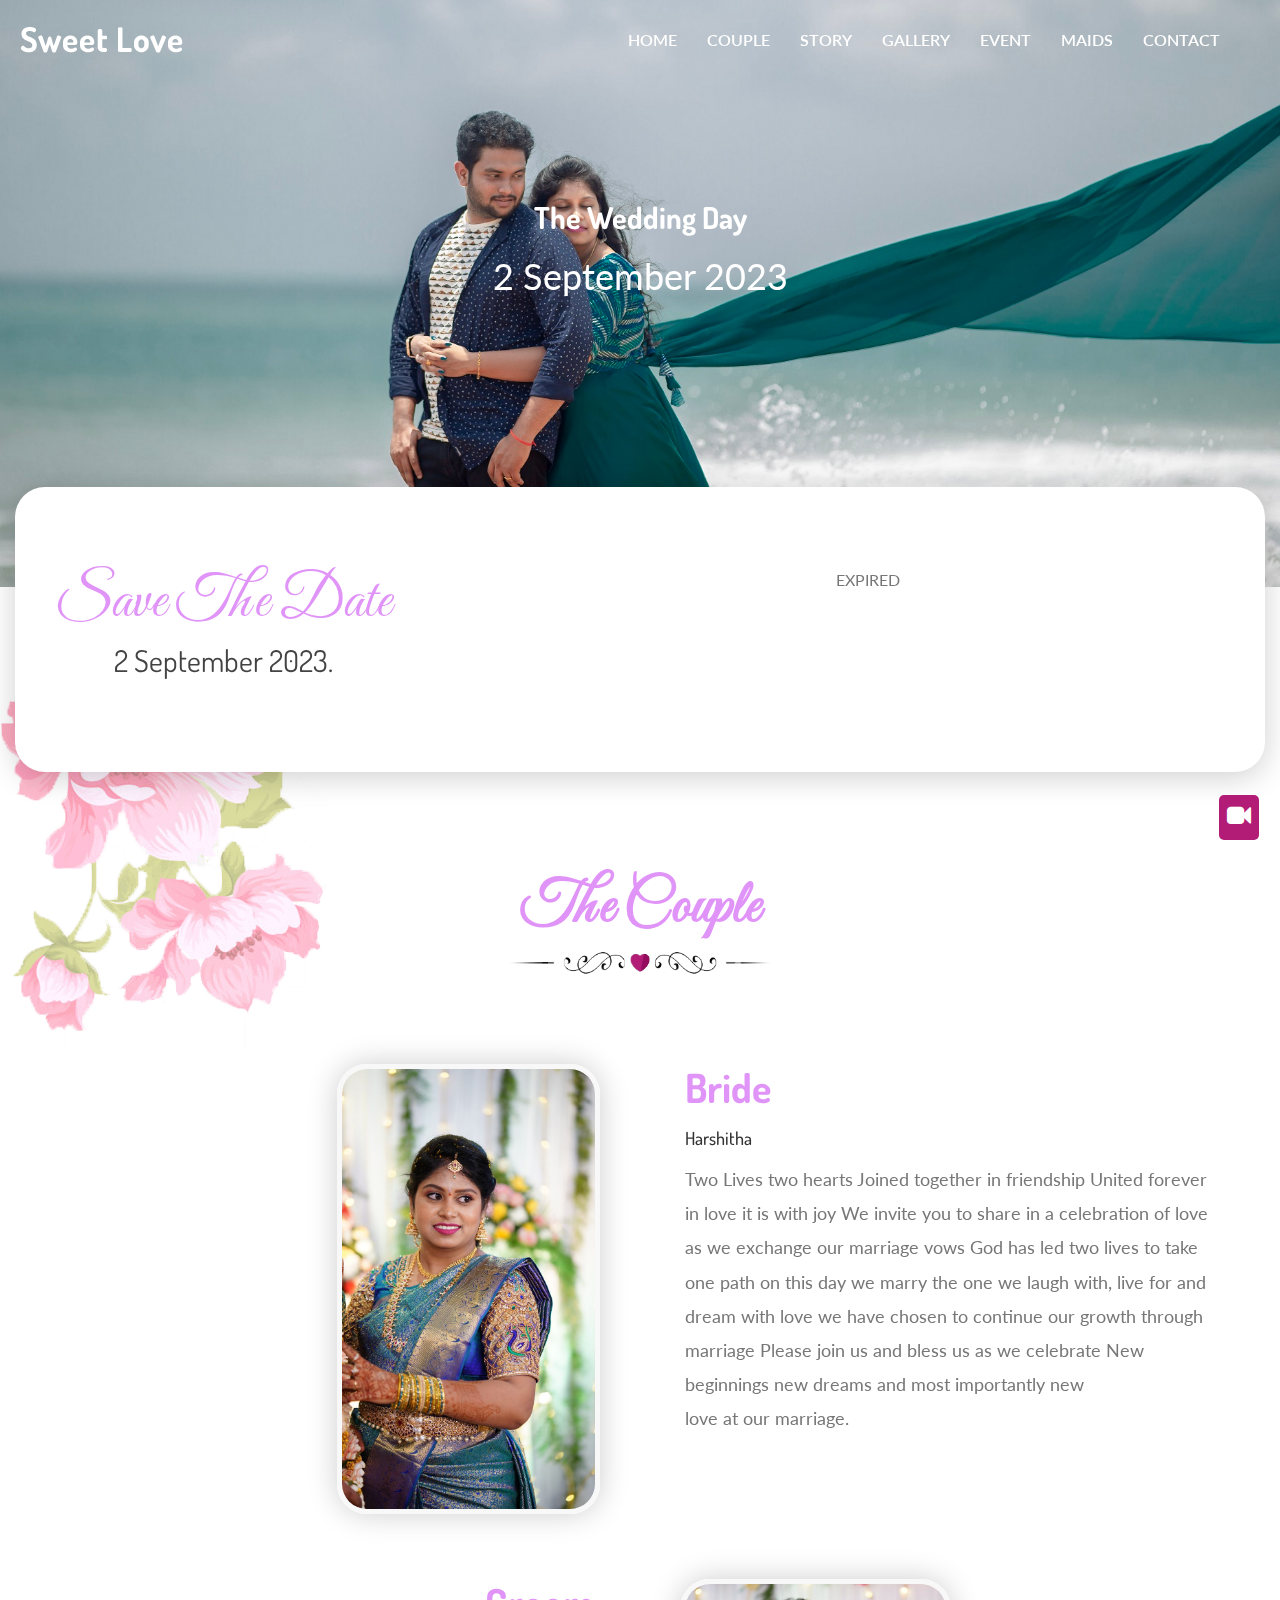
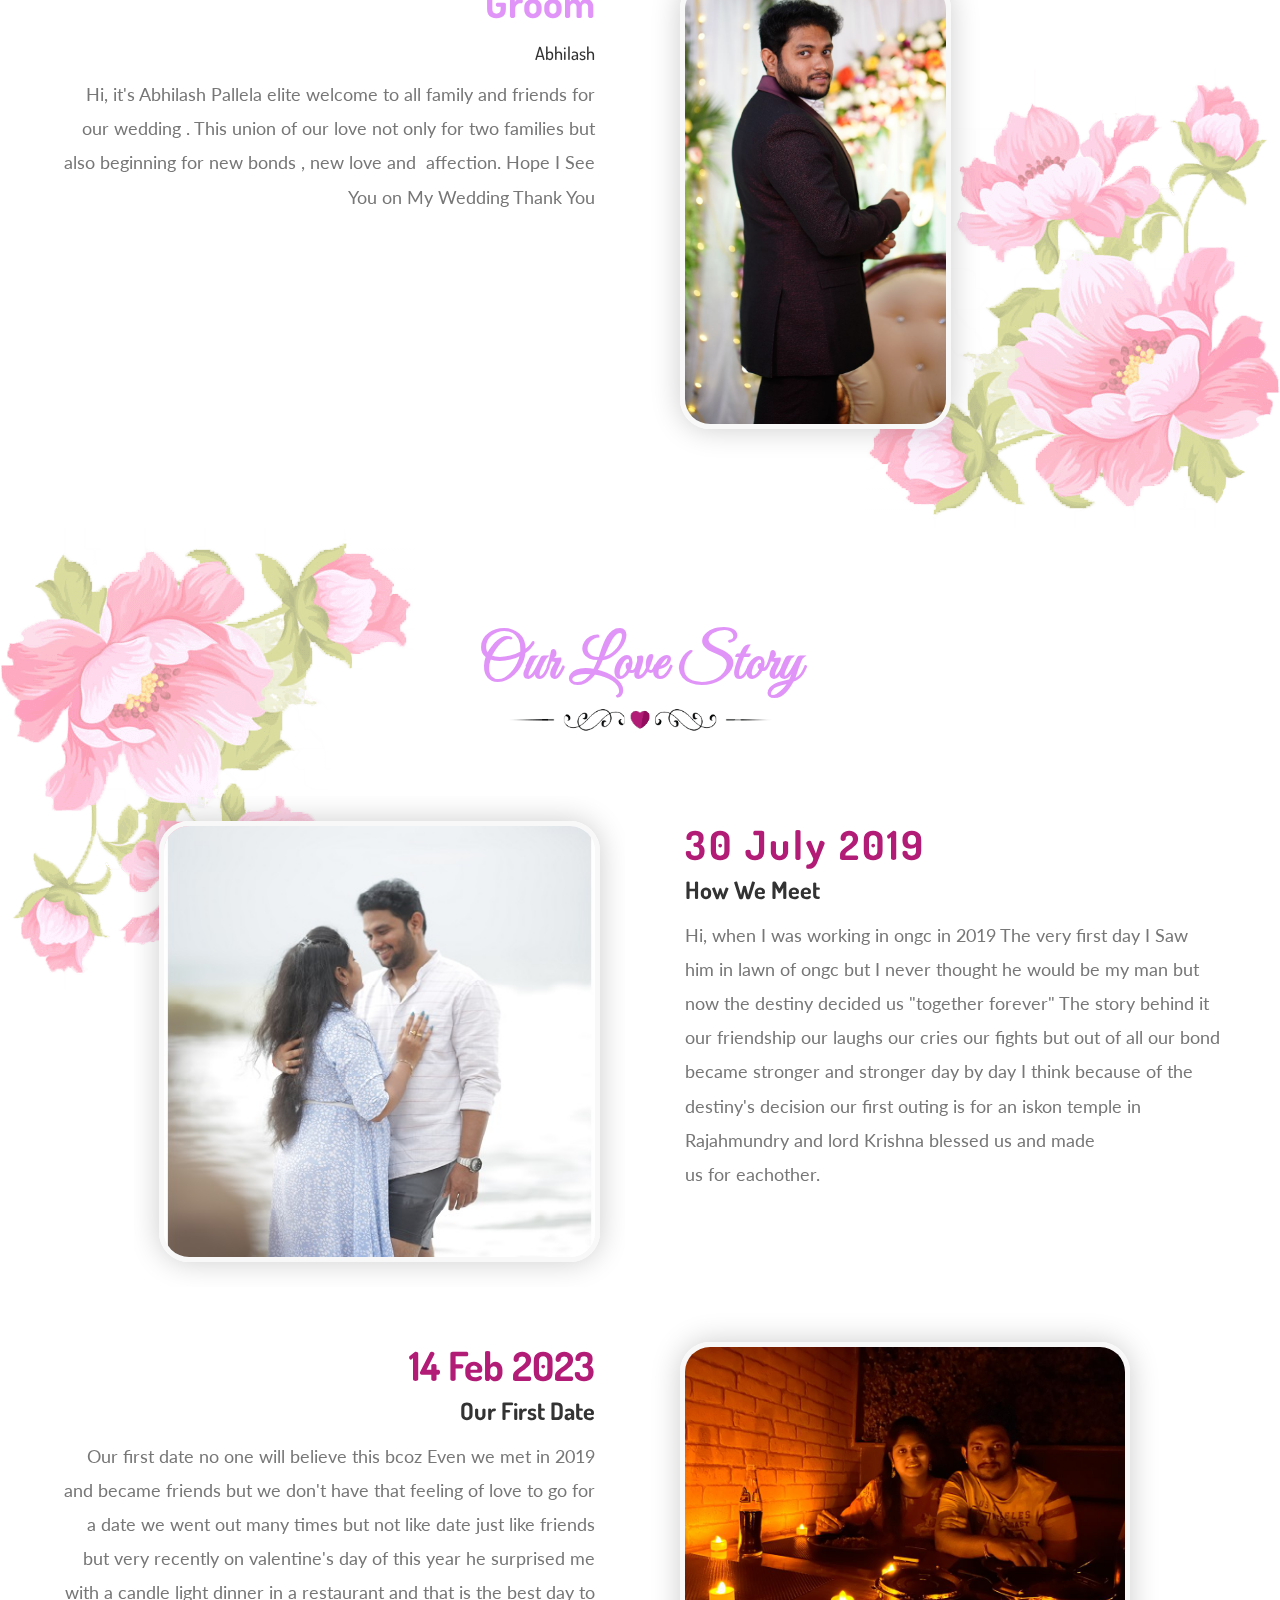
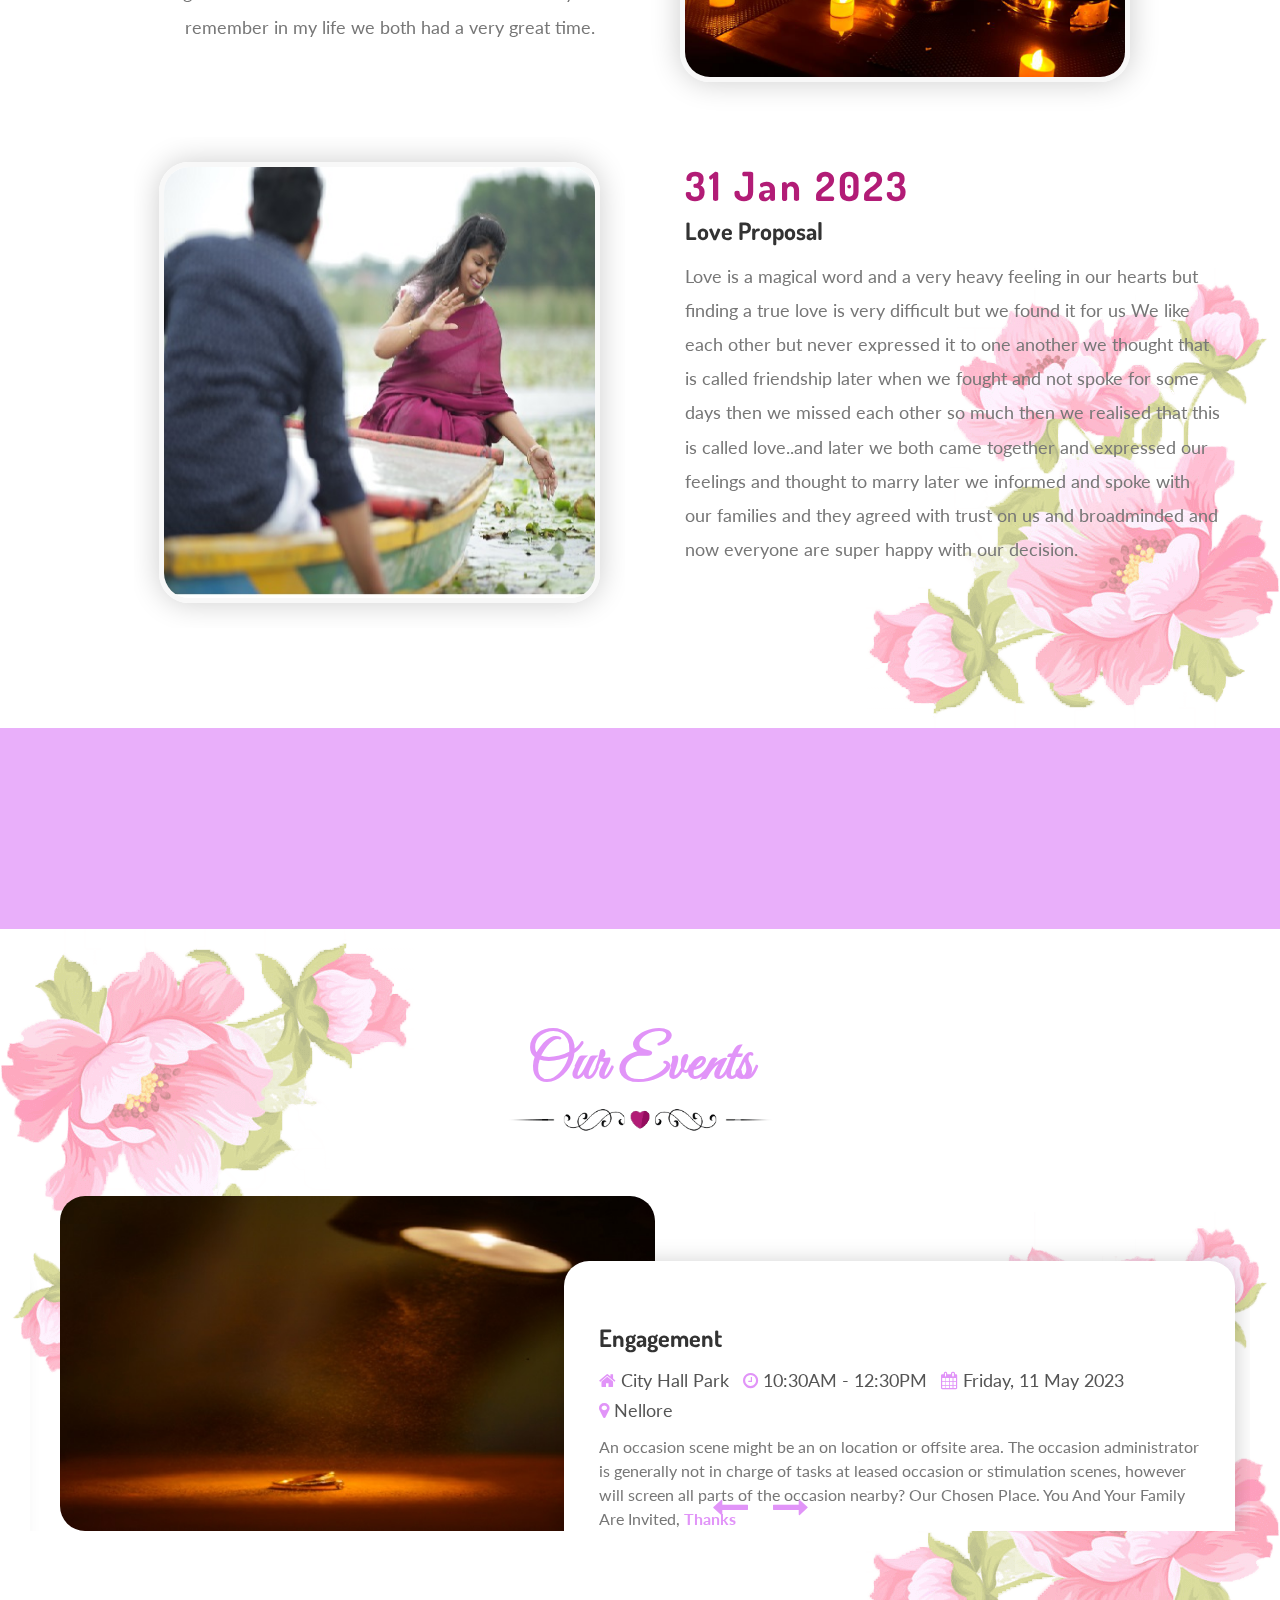
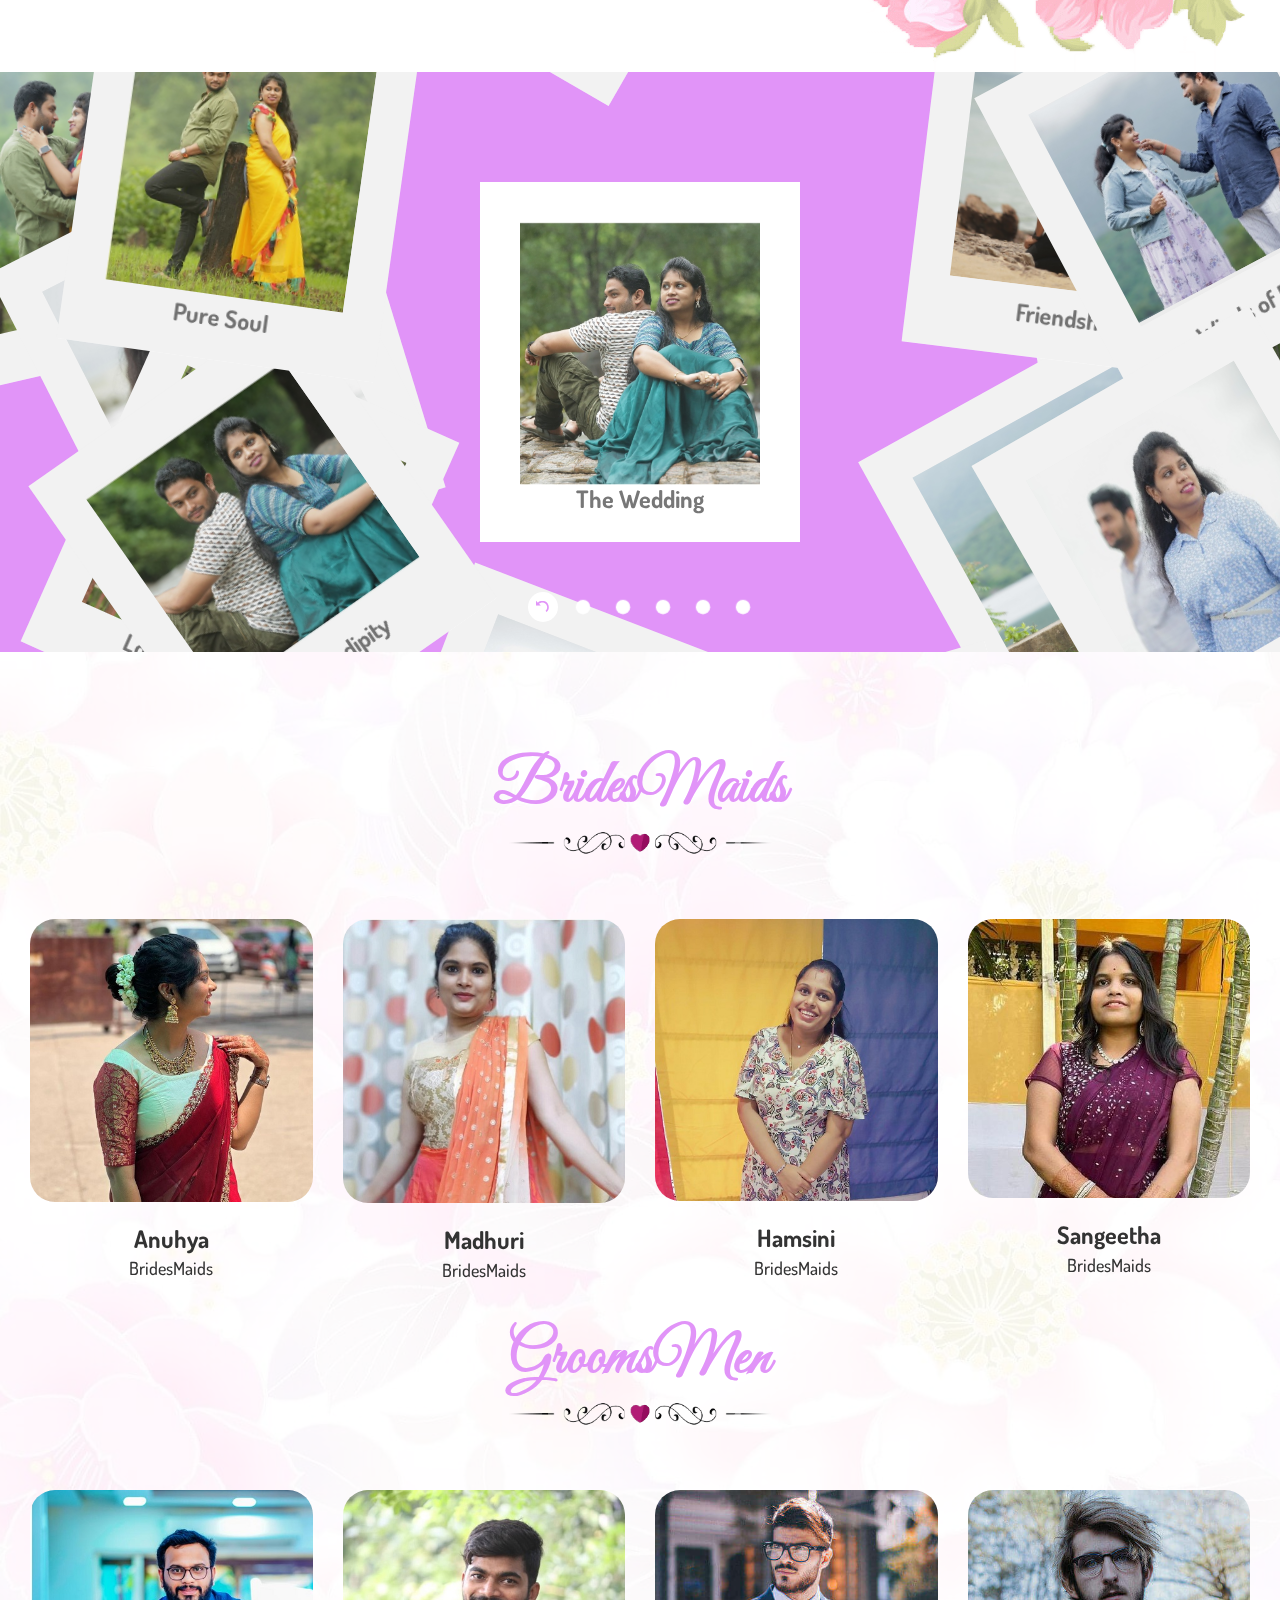
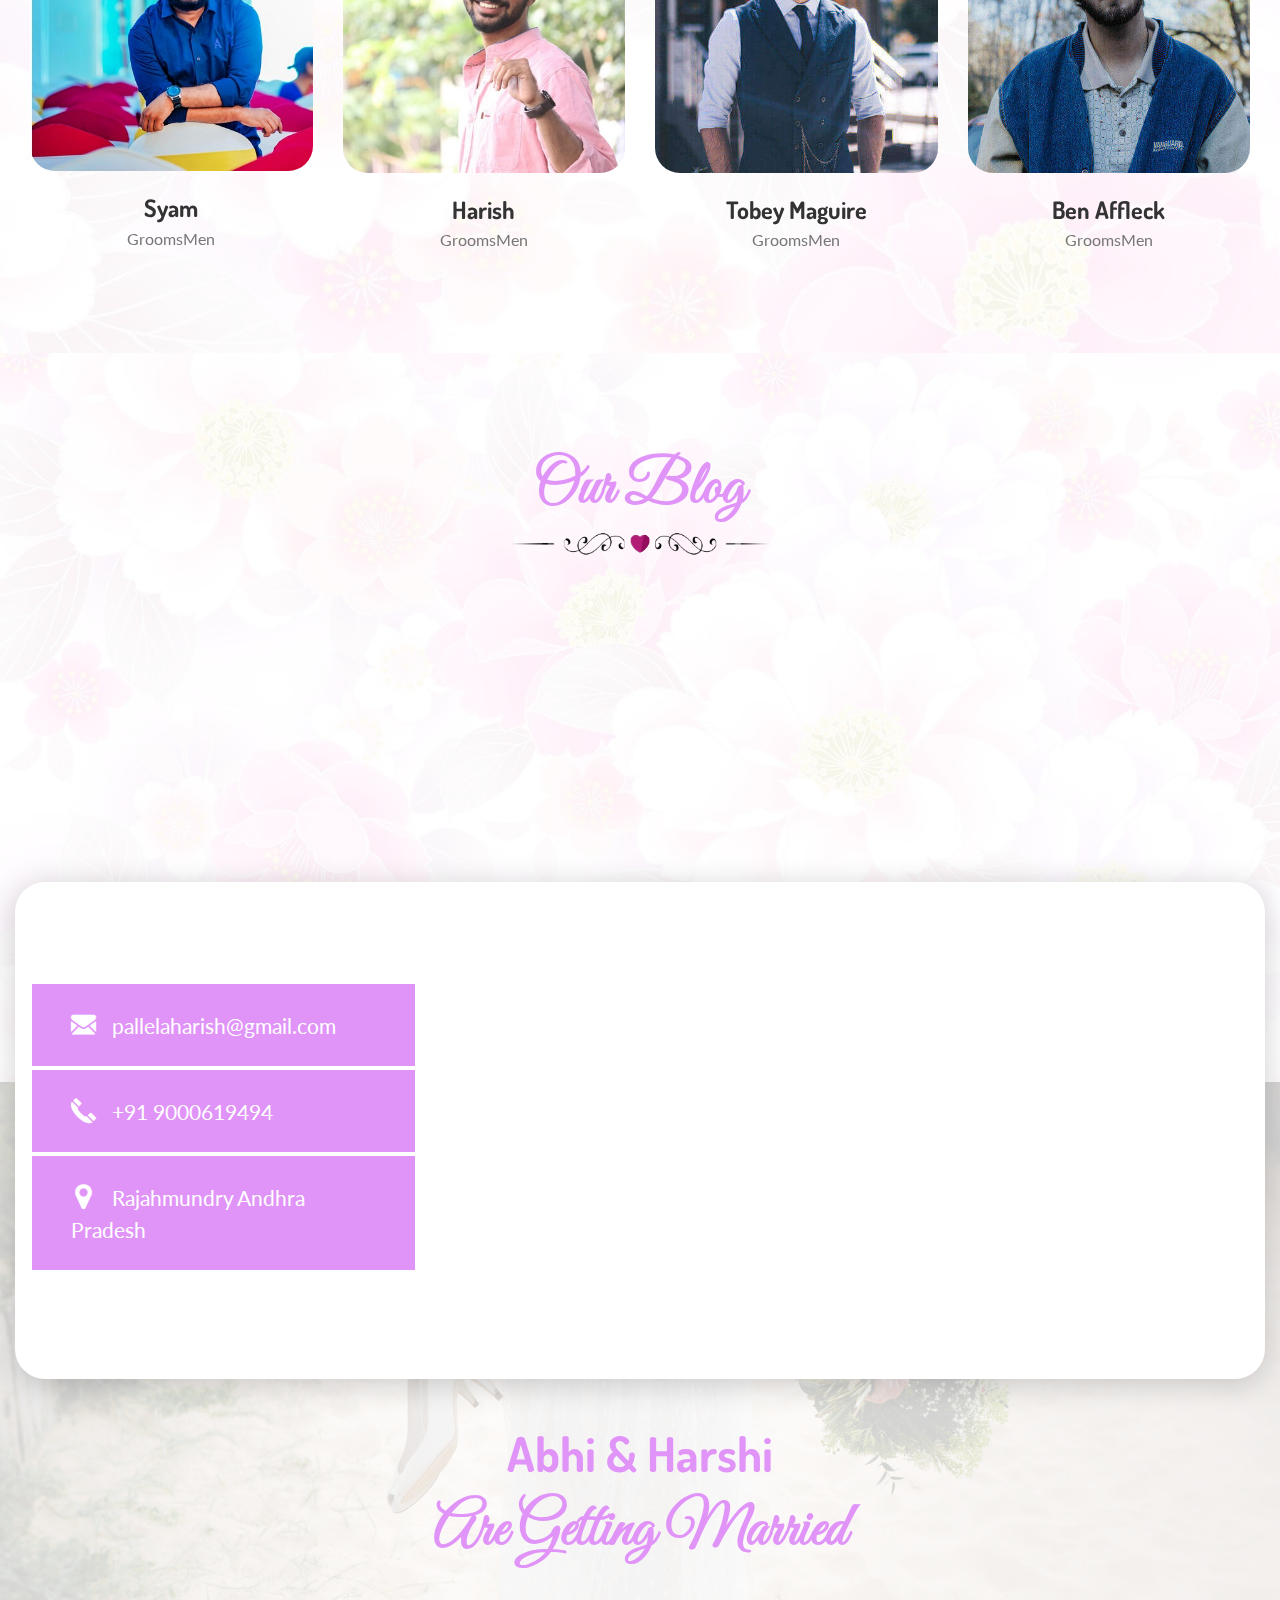
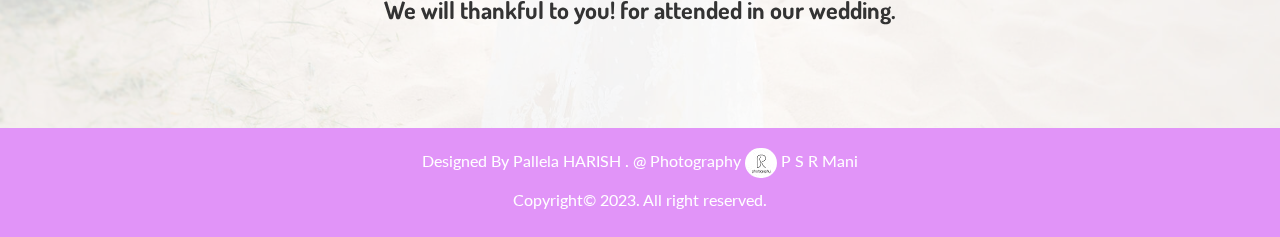
==== commit ff300ad9: "updates" ====
--- a/index.html
+++ b/index.html
@@ -317,7 +317,7 @@
 								<div class="about-thumb ulockd-pdng10">
 									<img class="img-responsive img-whp-smd" src="images/about/s2.jpg" alt="s2.jpg">
 									<div class="diamond ulockd-bgthm">
-										<a class="mfp-iframe mfp-youtube" href="https://www.youtube.com/watch?time_continue=18&amp;v=teLhLLlhfzc"><span class="flaticon-play-button"></span></a>
+										<!-- <a class="mfp-iframe mfp-youtube" href="https://www.youtube.com/watch?time_continue=18&amp;v=teLhLLlhfzc"><span class="flaticon-play-button"></span></a> -->
 									</div>
 								</div>
 							</div>
@@ -374,7 +374,7 @@
 								<div class="about-thumb ulockd-pdng10">
 									<img class="img-responsive img-whp-smd" src="images/about/s4.jpg" alt="s4.jpg">
 									<div class="diamond ulockd-bgthm">
-										<a class="mfp-iframe mfp-youtube" href="https://www.youtube.com/watch?time_continue=18&amp;v=teLhLLlhfzc"><span class="flaticon-play-button"></span></a>
+										<!-- <a class="mfp-iframe mfp-youtube" href="https://www.youtube.com/watch?time_continue=18&amp;v=teLhLLlhfzc"><span class="flaticon-play-button"></span></a> -->
 									</div>
 								</div>
 							</div>
@@ -433,7 +433,7 @@
 </span> -->
 	<!-- <iframe src="https://w.soundcloud.com/player/?url=https%3A//api.soundcloud.com/tracks/225879177&amp;color=%23ff5500&amp;auto_play=false&amp;hide_related=false&amp;show_comments=true&amp;show_user=true&amp;show_reposts=false&amp;show_teaser=true&amp;visual=true"></iframe> -->
 <!-- </div> -->
-						<a class="mfp-iframe mfp-youtube color-white fz60" href="https://youtu.be/6MfN4vxMsRw" title="Promo"><span class="flaticon-play-button faa-pulse animated text-thm2"></span></a>
+						<!-- <a class="mfp-iframe mfp-youtube color-white fz60" href="https://youtu.be/6MfN4vxMsRw" title="Promo"><span class="flaticon-play-button faa-pulse animated text-thm2"></span></a> -->
 					</div>
 				</div>
 			</div>
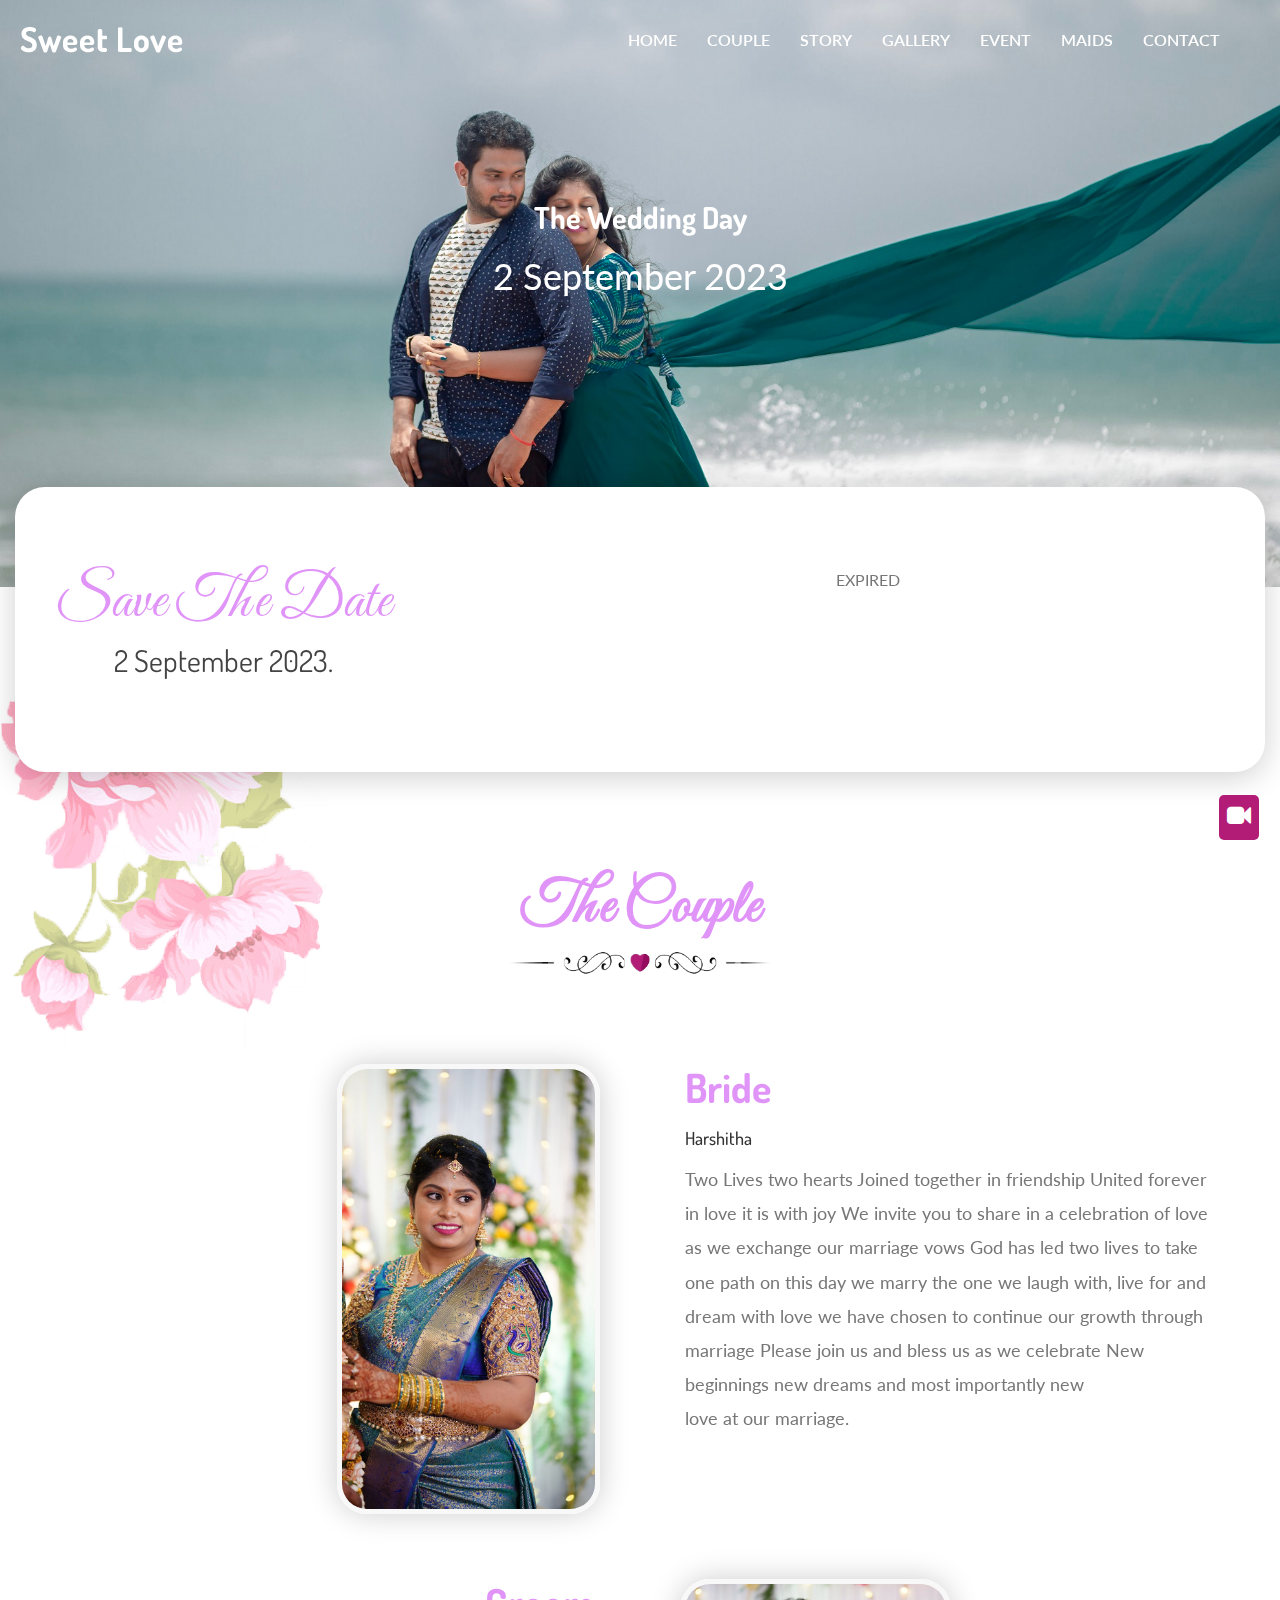
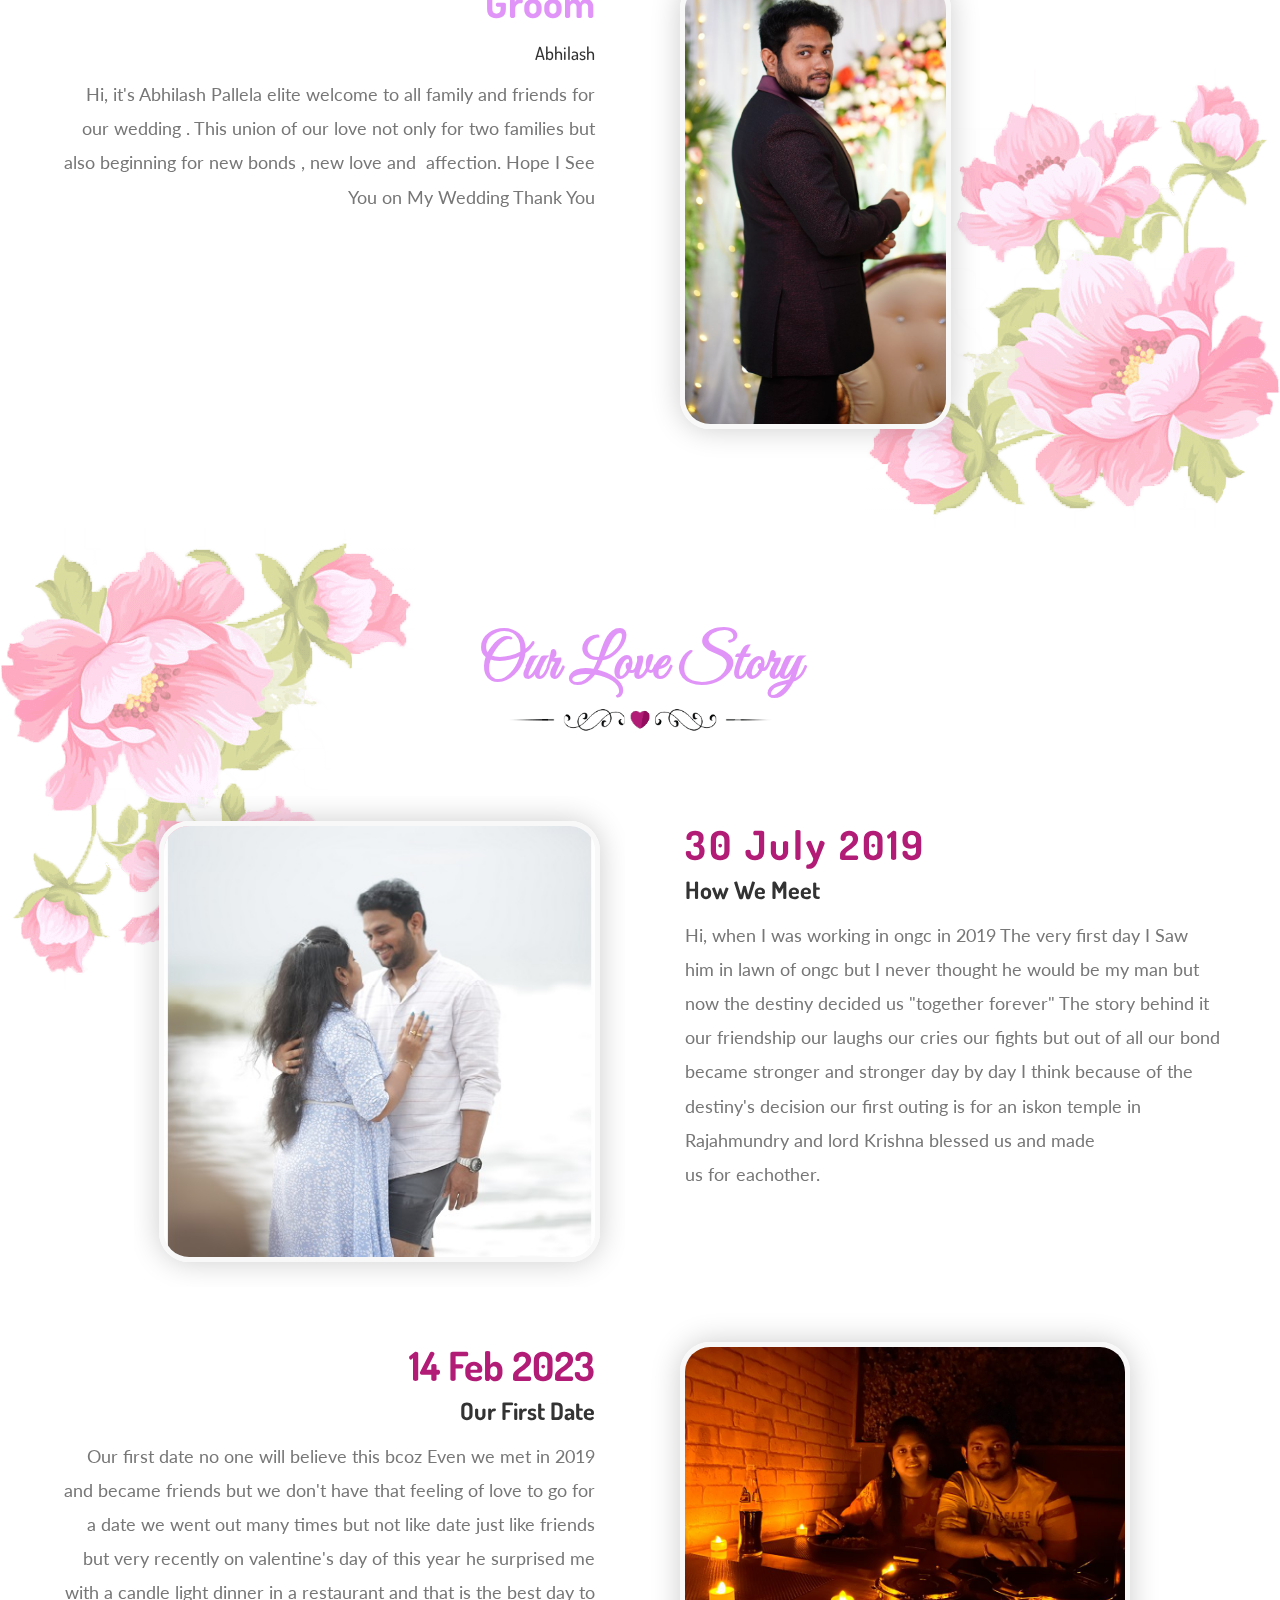
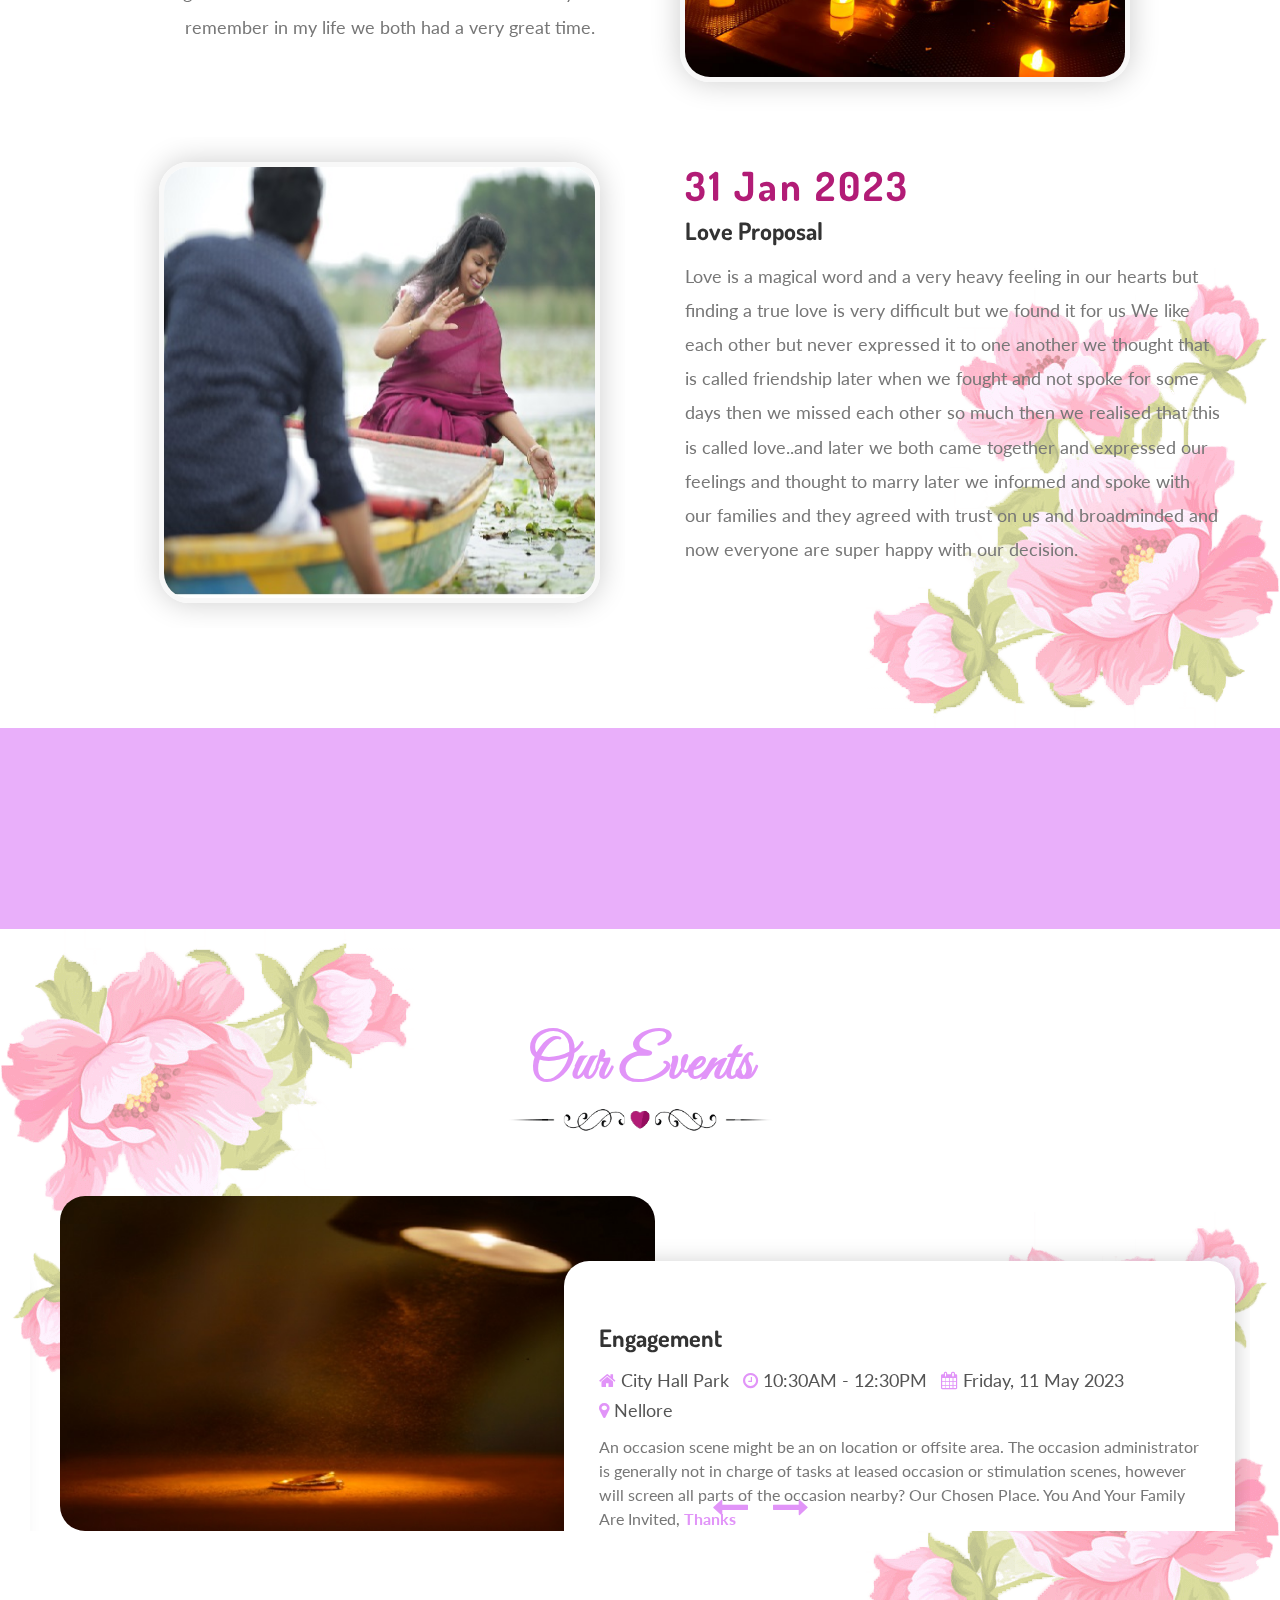
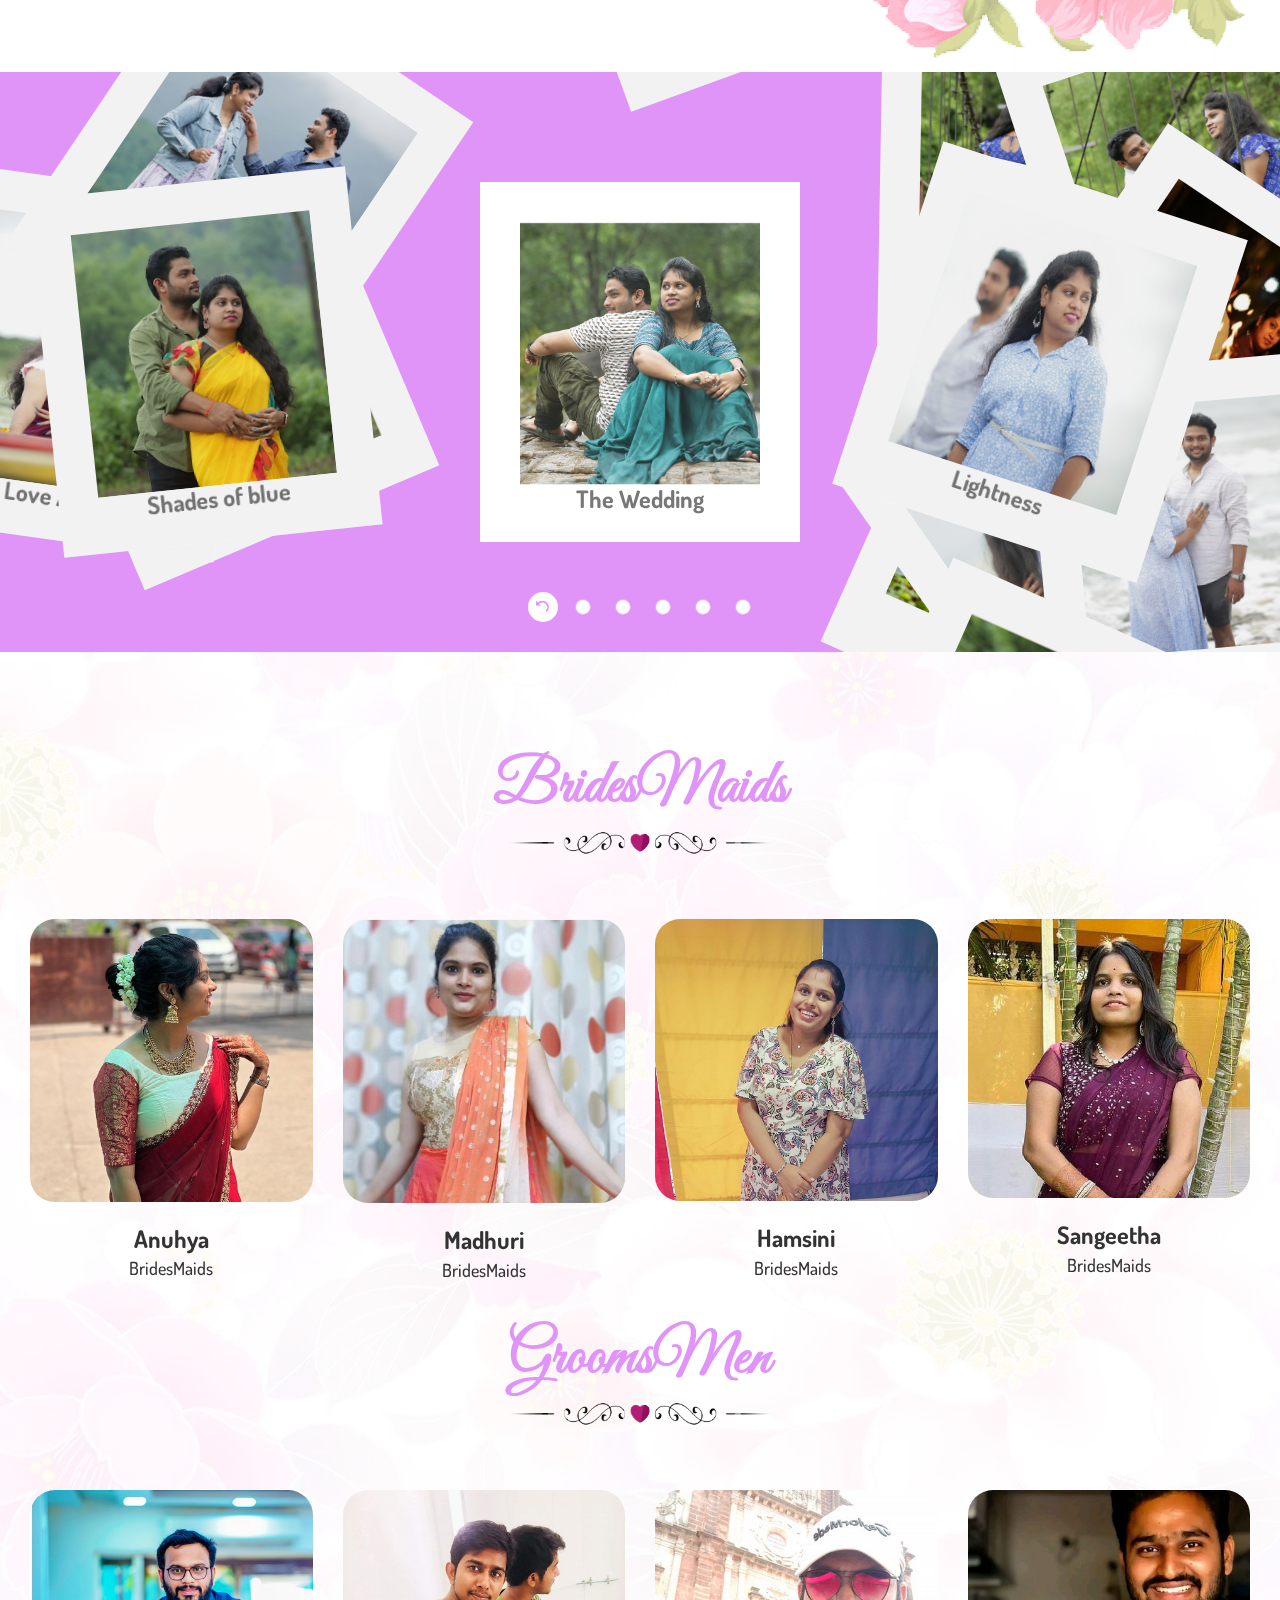
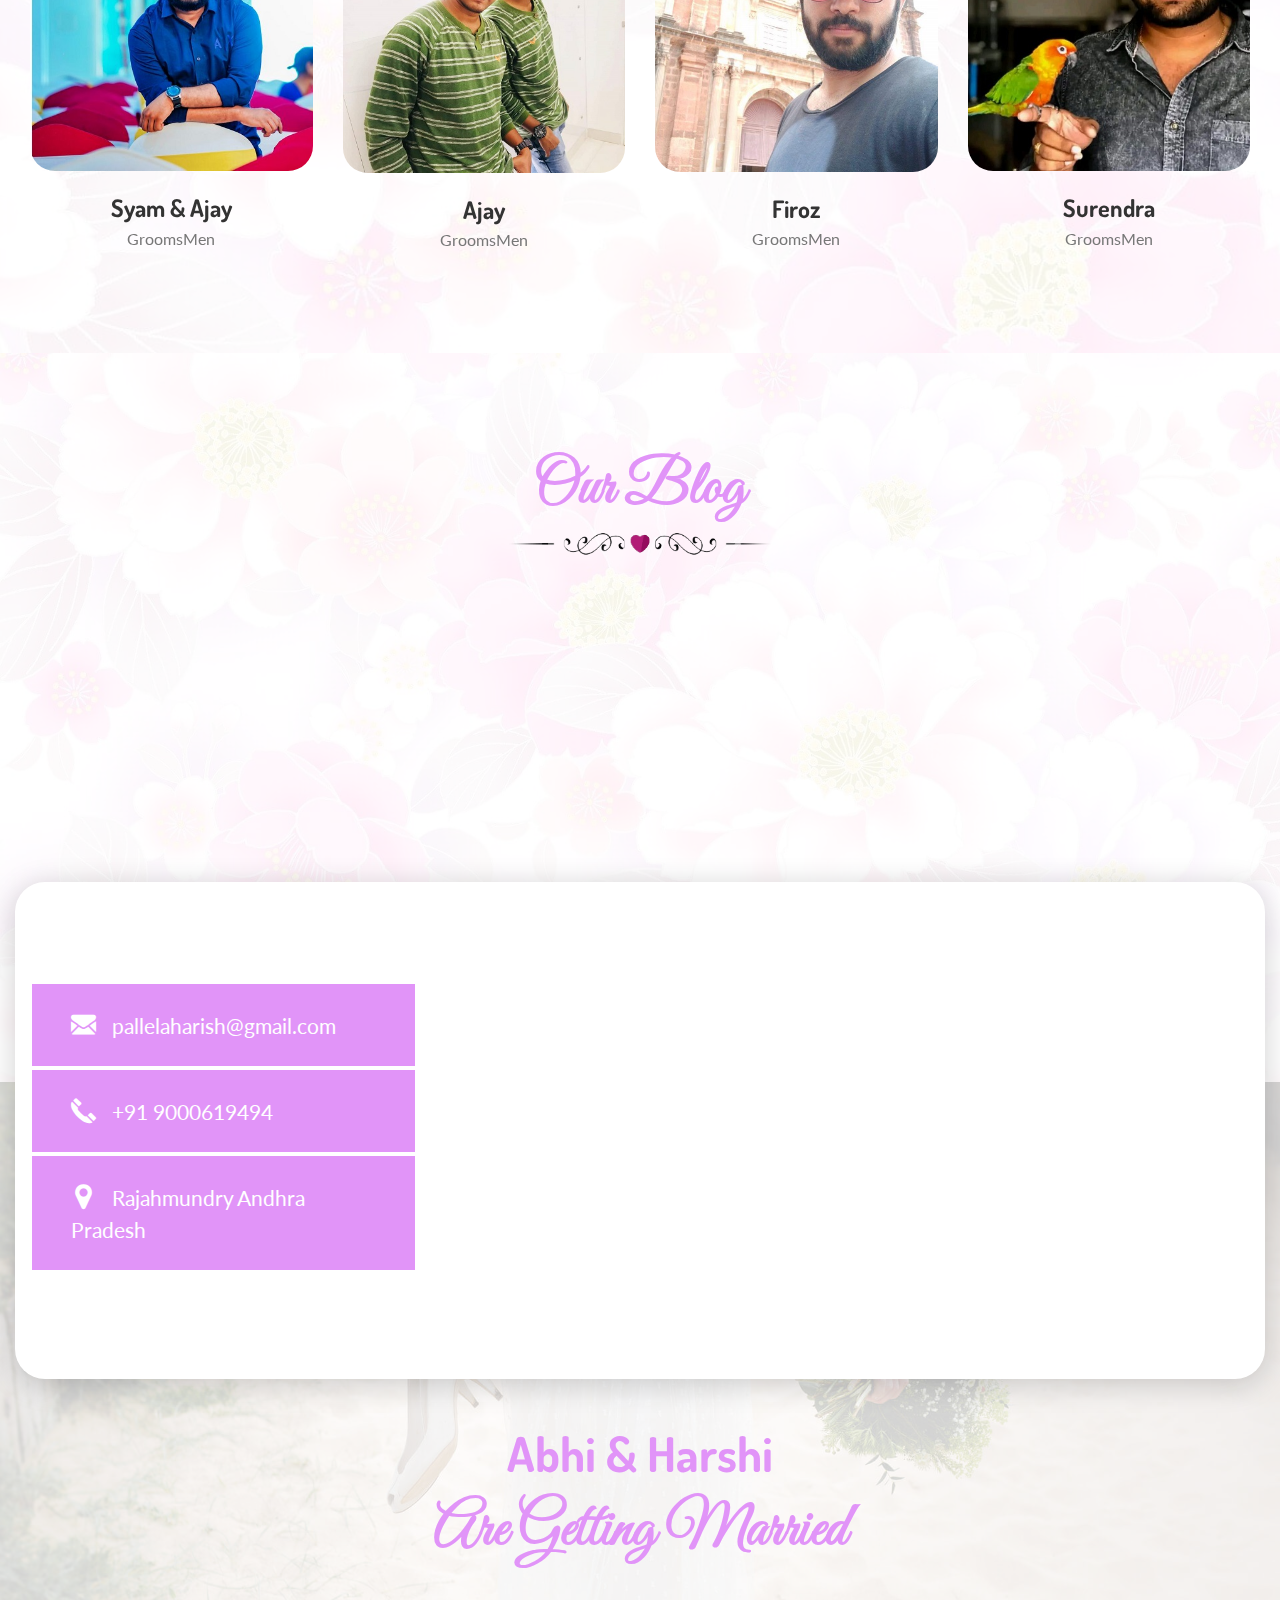
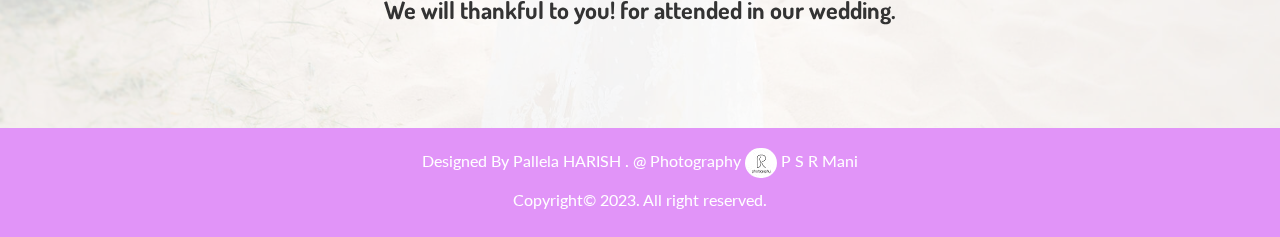
==== commit 3f3822b1: "updates" ====
--- a/index.html
+++ b/index.html
@@ -834,7 +834,7 @@
 		                        <li class="bgc-gogle"><a href="#" class="fa fa-google-plus"></a></li> -->
 		                    </ul>
 		                </div>
-		                <h3 class="team-title">Syam</h3>
+		                <h3 class="team-title">Syam & Ajay</h3>
 		                <span class="post">GroomsMen</span>
 		            </div>
 		        </div>
@@ -849,7 +849,7 @@
 		                        <li class="bgc-gogle"><a href="#" class="fa fa-google-plus"></a></li> -->
 		                    </ul>
 		                </div>
-		                <h3 class="team-title">Harish</h3>
+		                <h3 class="team-title">Ajay</h3>
 		                <span class="post">GroomsMen</span>
 		            </div>
 		        </div>
@@ -863,8 +863,9 @@
 		                        <li class="bgc-twtr"><a href="#" class="fa fa-twitter"></a></li>
 		                        <li class="bgc-gogle"><a href="#" class="fa fa-google-plus"></a></li> -->
 		                    </ul>
+
 		                </div>
-		                <h3 class="team-title">Tobey Maguire</h3>
+		                <h3 class="team-title">Firoz</h3>
 		                <span class="post">GroomsMen</span>
 		            </div>
 		        </div>
@@ -879,7 +880,7 @@
 		                        <li class="bgc-gogle"><a href="#" class="fa fa-google-plus"></a></li> -->
 		                    </ul>
 		                </div>
-		                <h3 class="team-title">Ben Affleck</h3>
+		                <h3 class="team-title">Surendra </h3>
 		                <span class="post">GroomsMen</span>
 		            </div>
 		        </div>
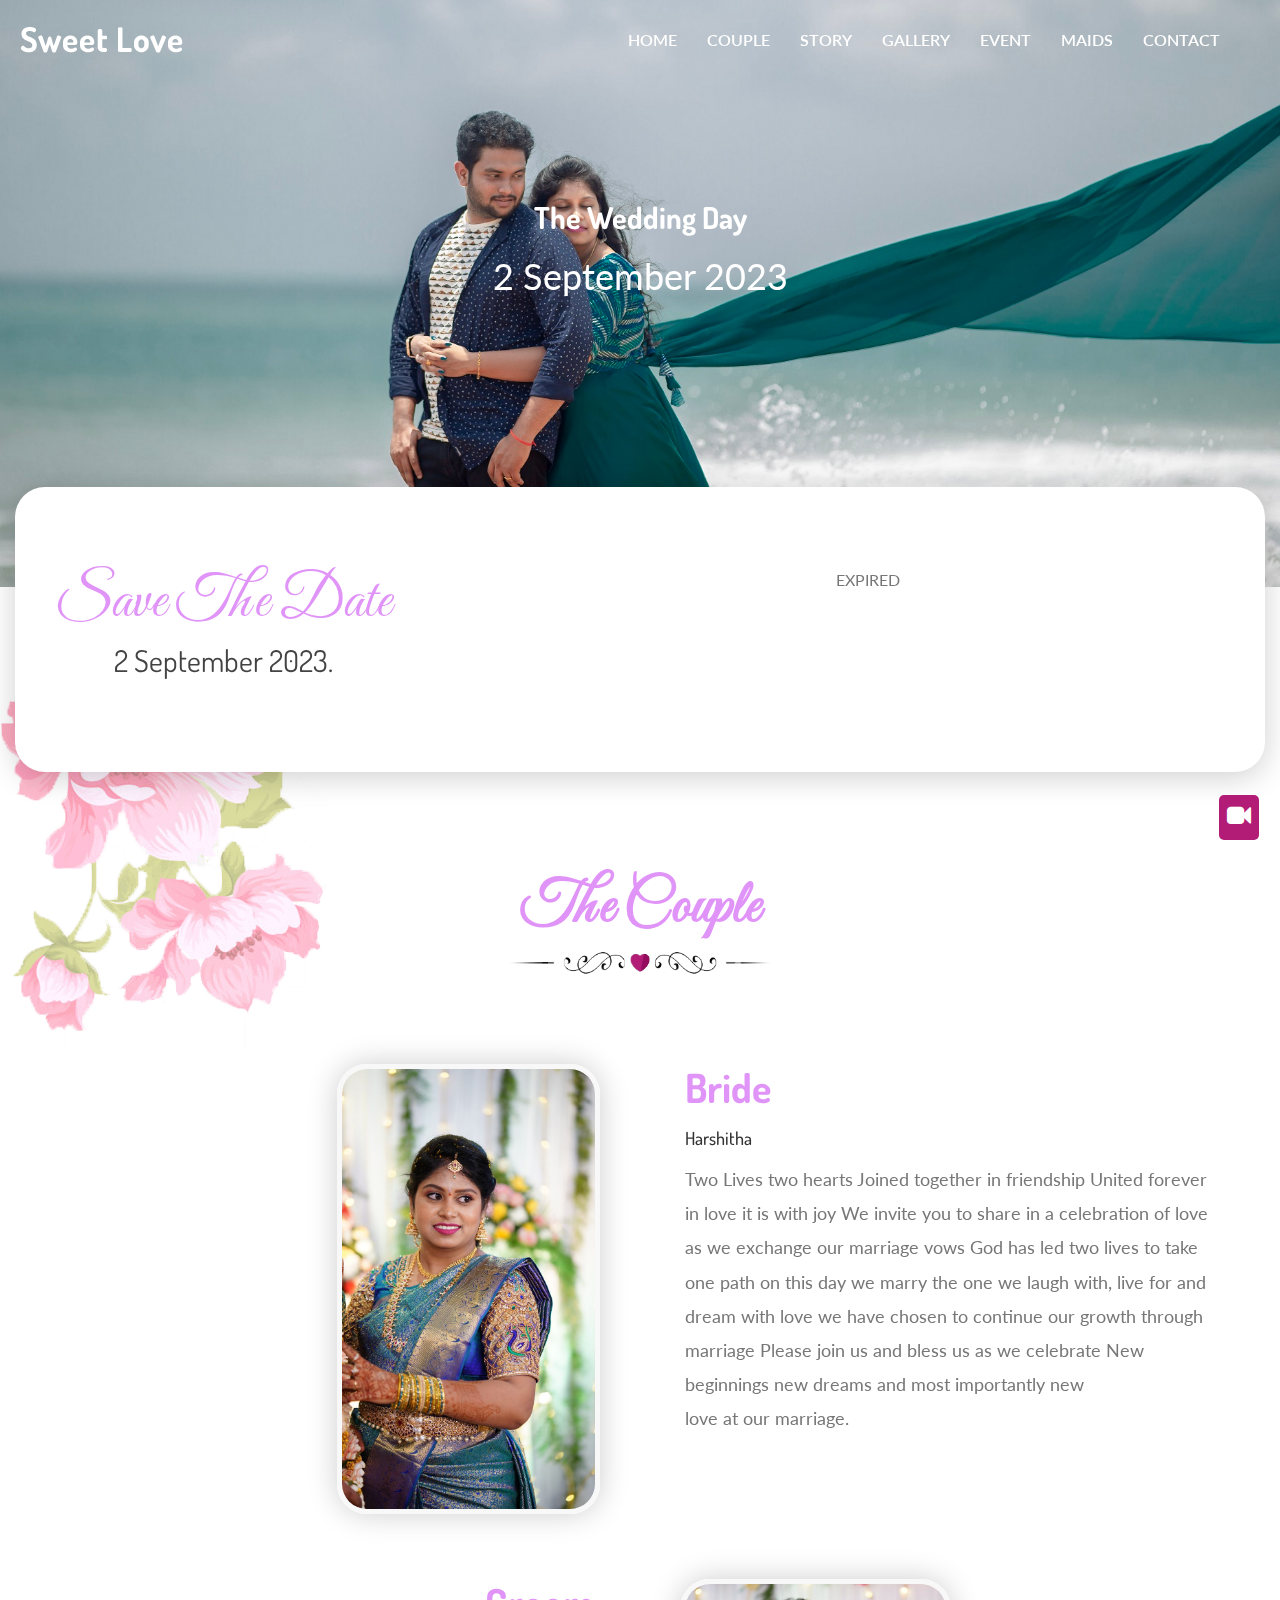
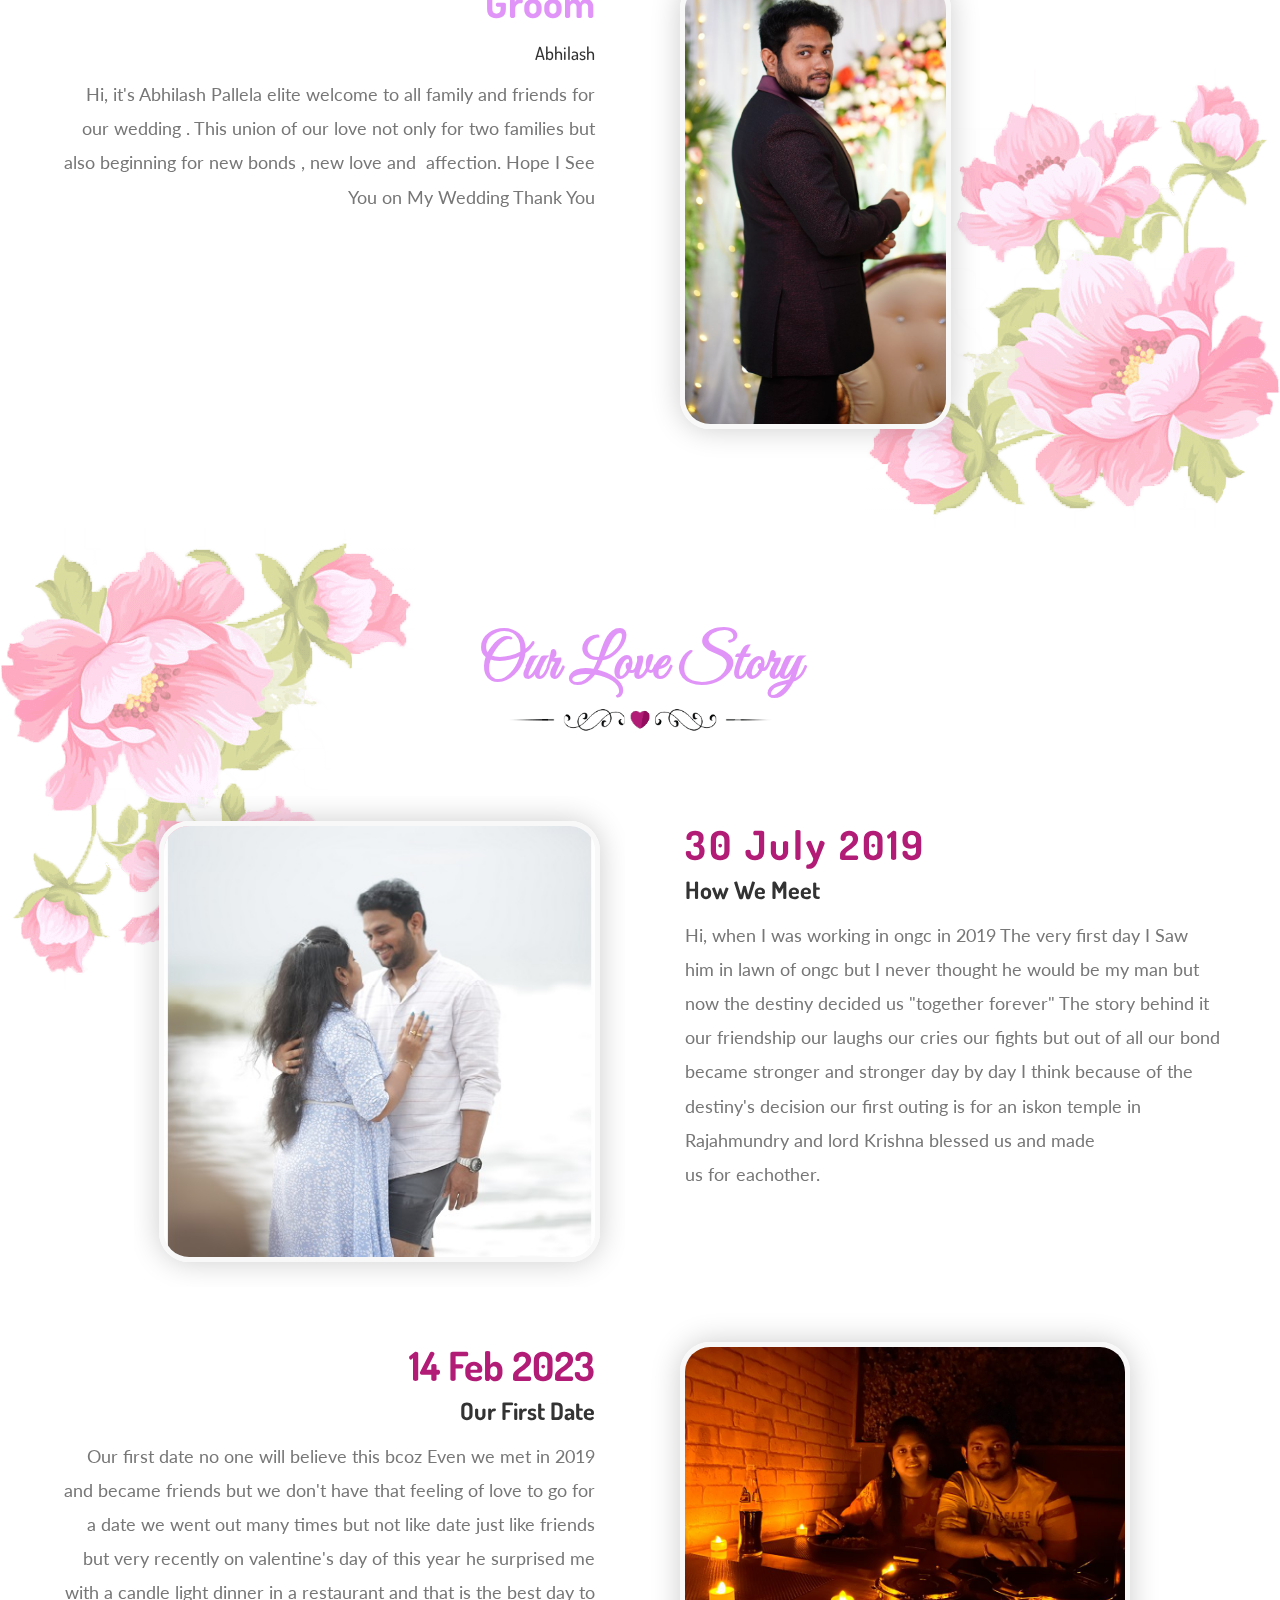
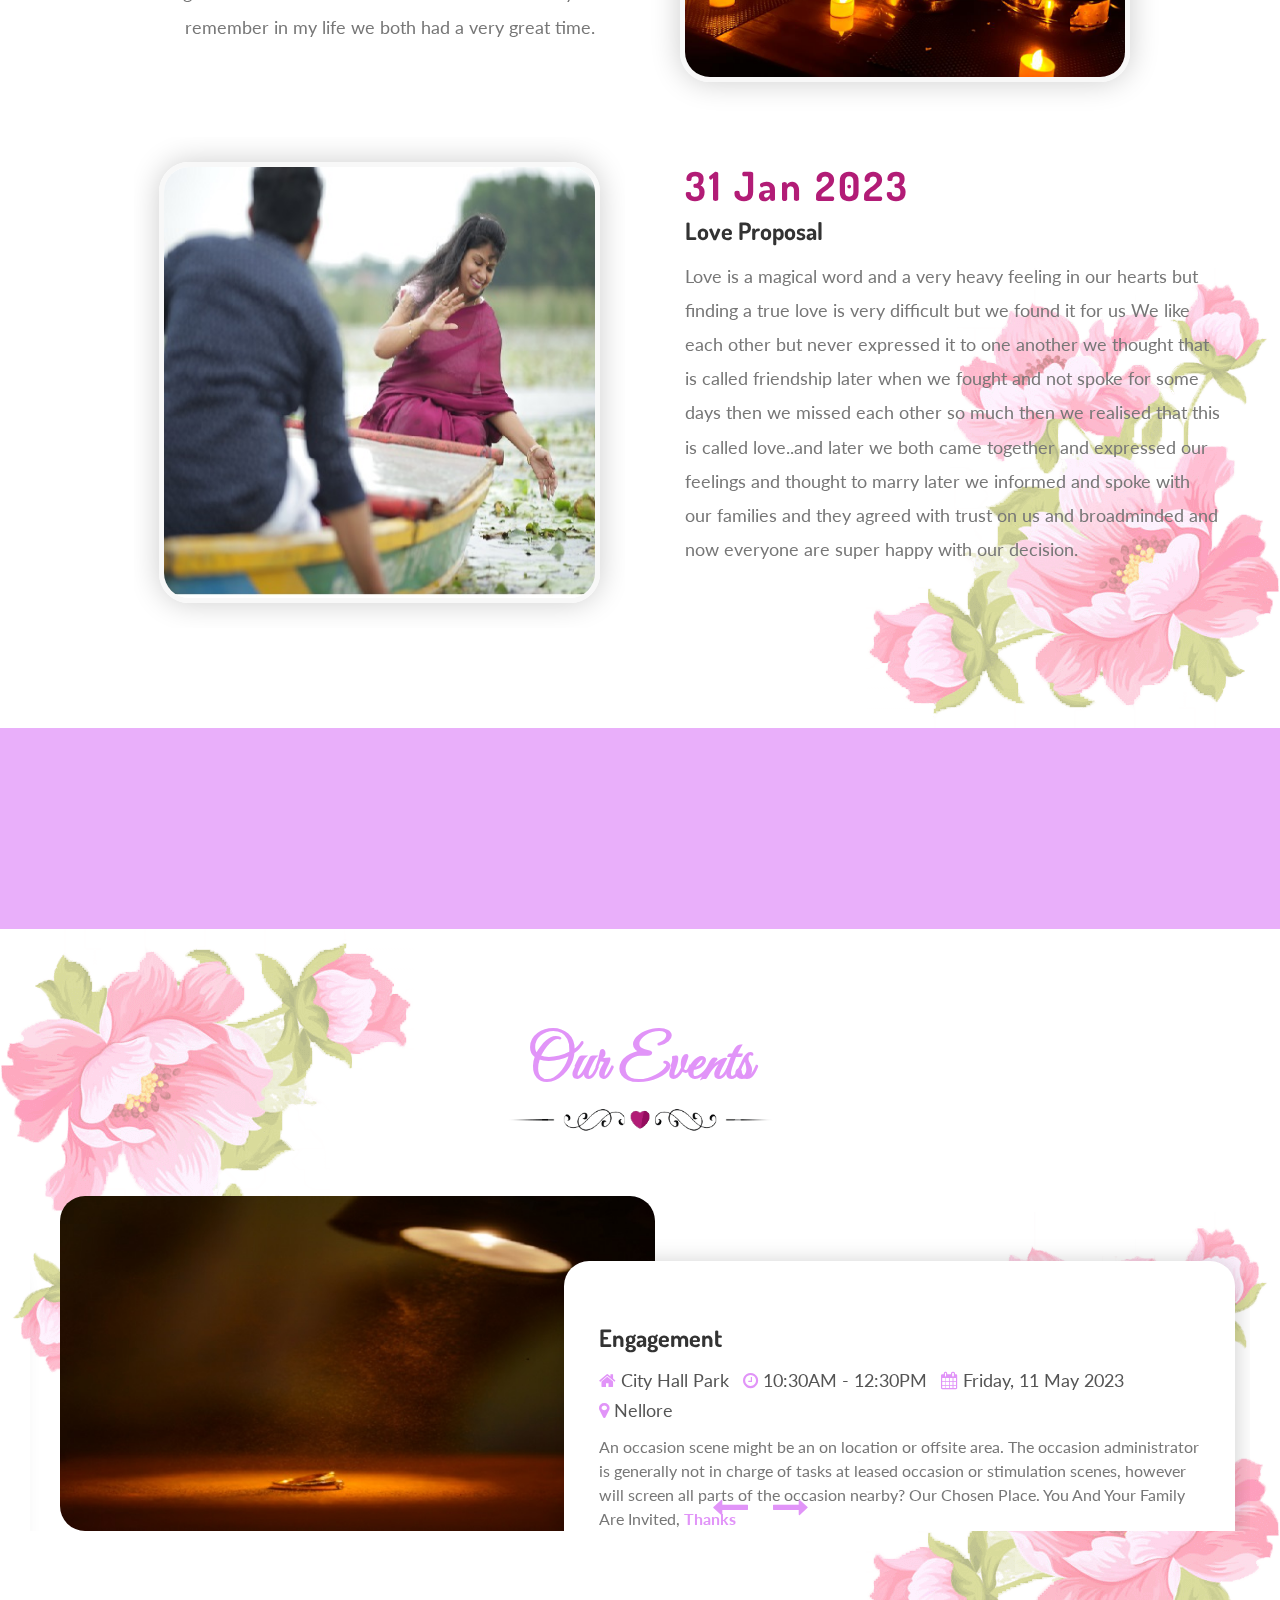
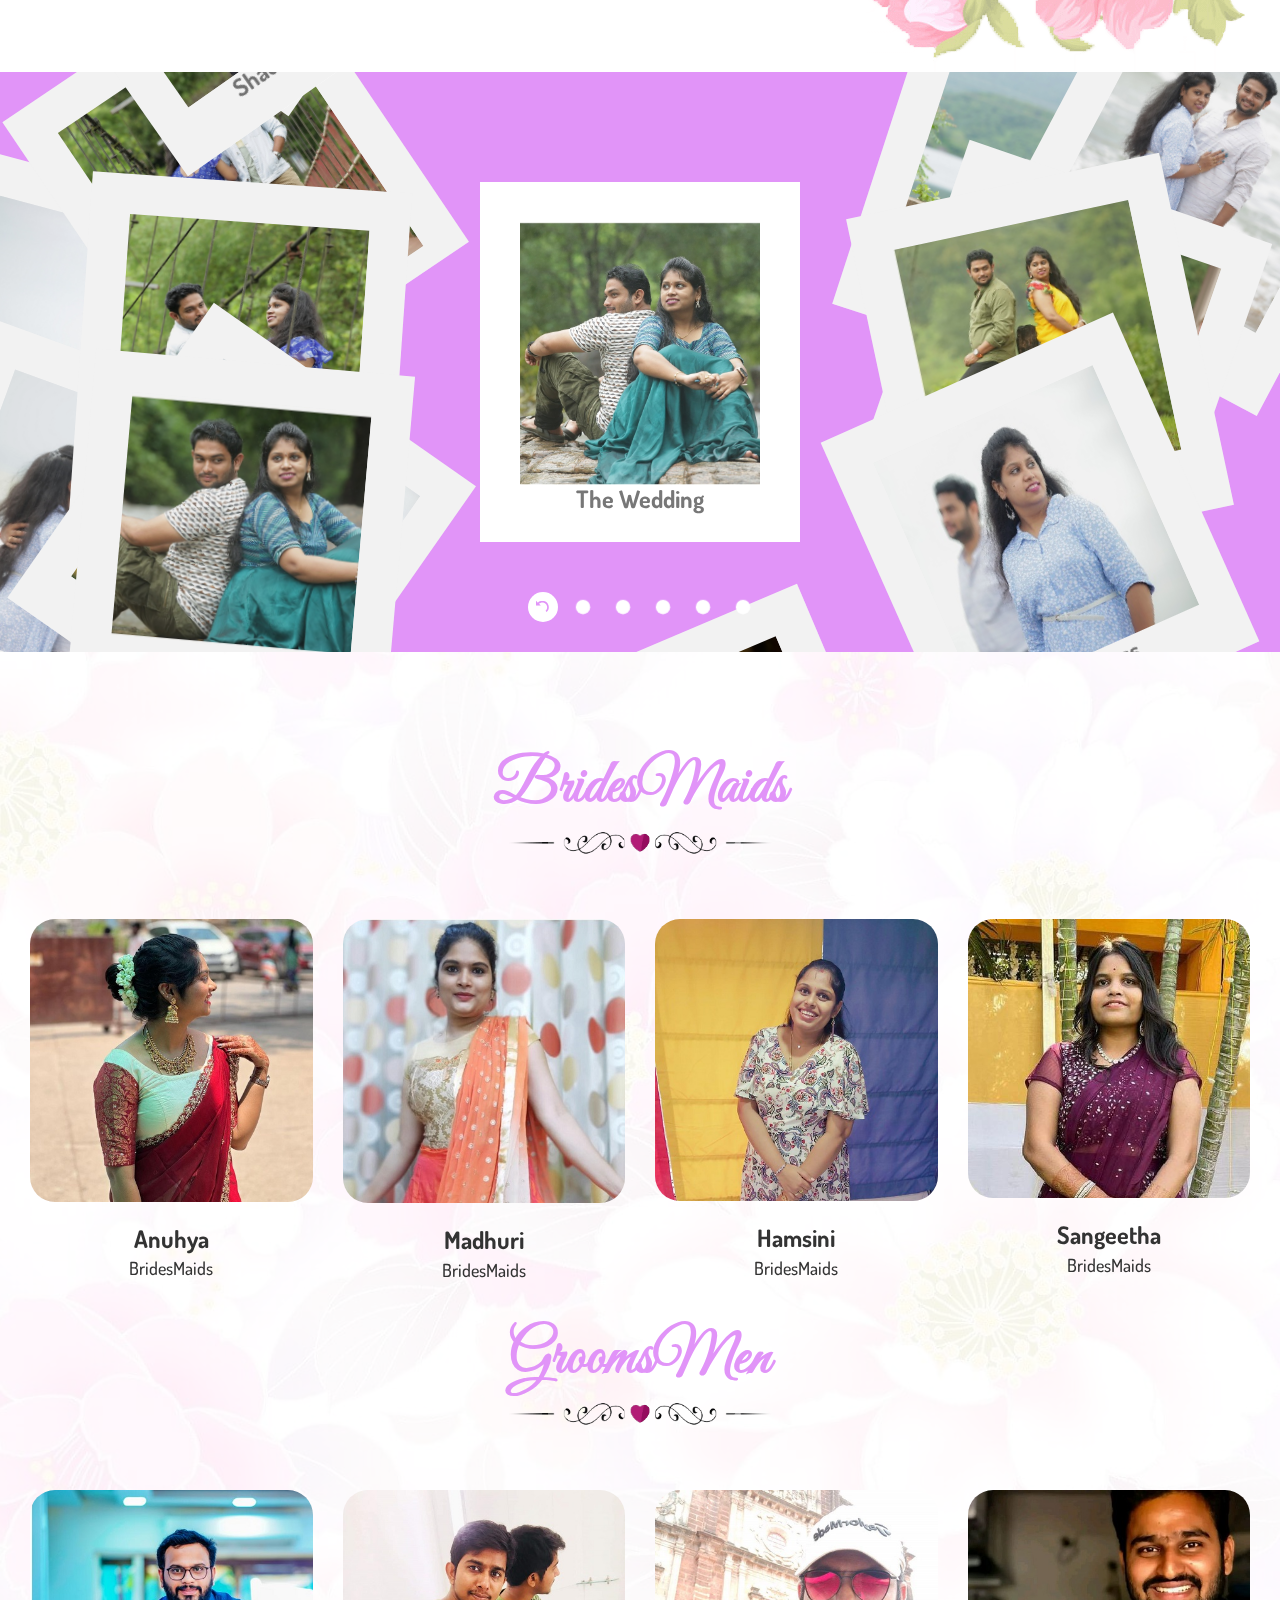
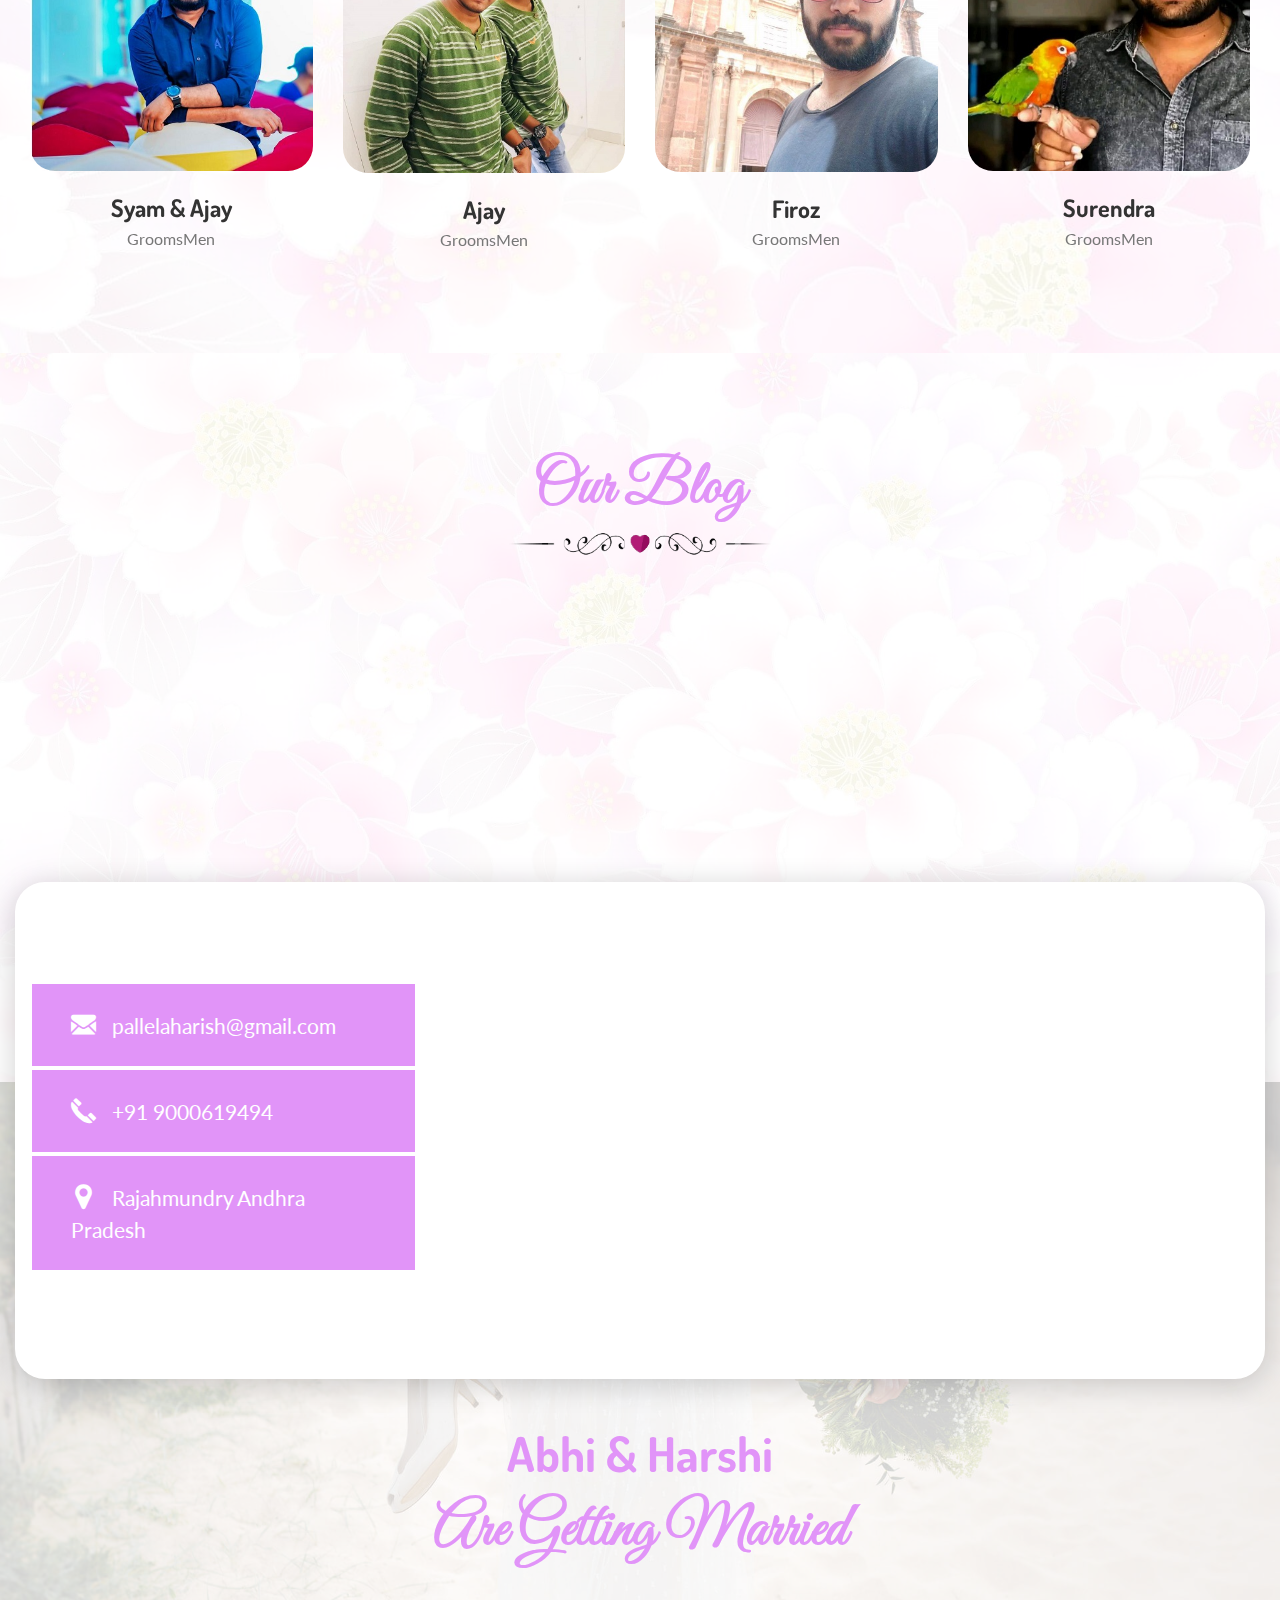
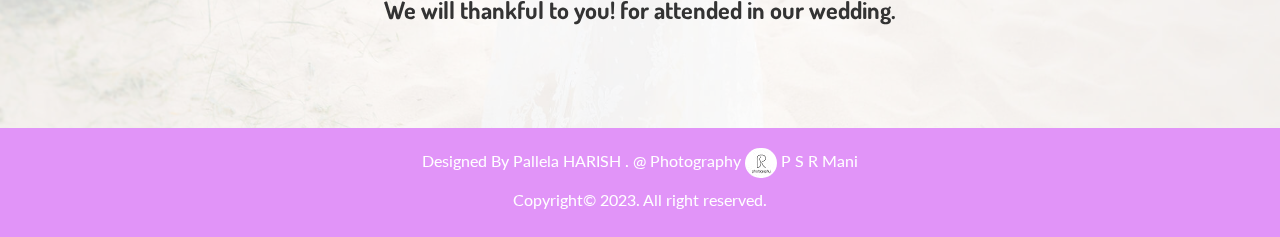
==== commit 7299f0b3: "updates" ====
--- a/index.html
+++ b/index.html
@@ -316,9 +316,9 @@
 							<div class="about-box mb0-xsd">
 								<div class="about-thumb ulockd-pdng10">
 									<img class="img-responsive img-whp-smd" src="images/about/s2.jpg" alt="s2.jpg">
-									<div class="diamond ulockd-bgthm">
+									<!-- <div class="diamond ulockd-bgthm"> -->
 										<!-- <a class="mfp-iframe mfp-youtube" href="https://www.youtube.com/watch?time_continue=18&amp;v=teLhLLlhfzc"><span class="flaticon-play-button"></span></a> -->
-									</div>
+									<!-- </div> -->
 								</div>
 							</div>
 						</div>
@@ -426,7 +426,7 @@
 				<div class="col-md-6 col-md-offset-3">
 
 
-					<div class="video-button text-center">
+					<!-- <div class="video-button text-center"> -->
 <!-- <div class="music_icon_frame">
 	<span class="flaticon-play-button faa-pulse animated text-thm2">
 	<iframe width="560" height="315" src="https://www.youtube.com/embed/6MfN4vxMsRw" title="YouTube video player" frameborder="0" allow="accelerometer; autoplay; clipboard-write; encrypted-media; gyroscope; picture-in-picture; web-share" allowfullscreen></iframe>
@@ -434,7 +434,7 @@
 	<!-- <iframe src="https://w.soundcloud.com/player/?url=https%3A//api.soundcloud.com/tracks/225879177&amp;color=%23ff5500&amp;auto_play=false&amp;hide_related=false&amp;show_comments=true&amp;show_user=true&amp;show_reposts=false&amp;show_teaser=true&amp;visual=true"></iframe> -->
 <!-- </div> -->
 						<!-- <a class="mfp-iframe mfp-youtube color-white fz60" href="https://youtu.be/6MfN4vxMsRw" title="Promo"><span class="flaticon-play-button faa-pulse animated text-thm2"></span></a> -->
-					</div>
+					<!-- </div> -->
 				</div>
 			</div>
 		</div>
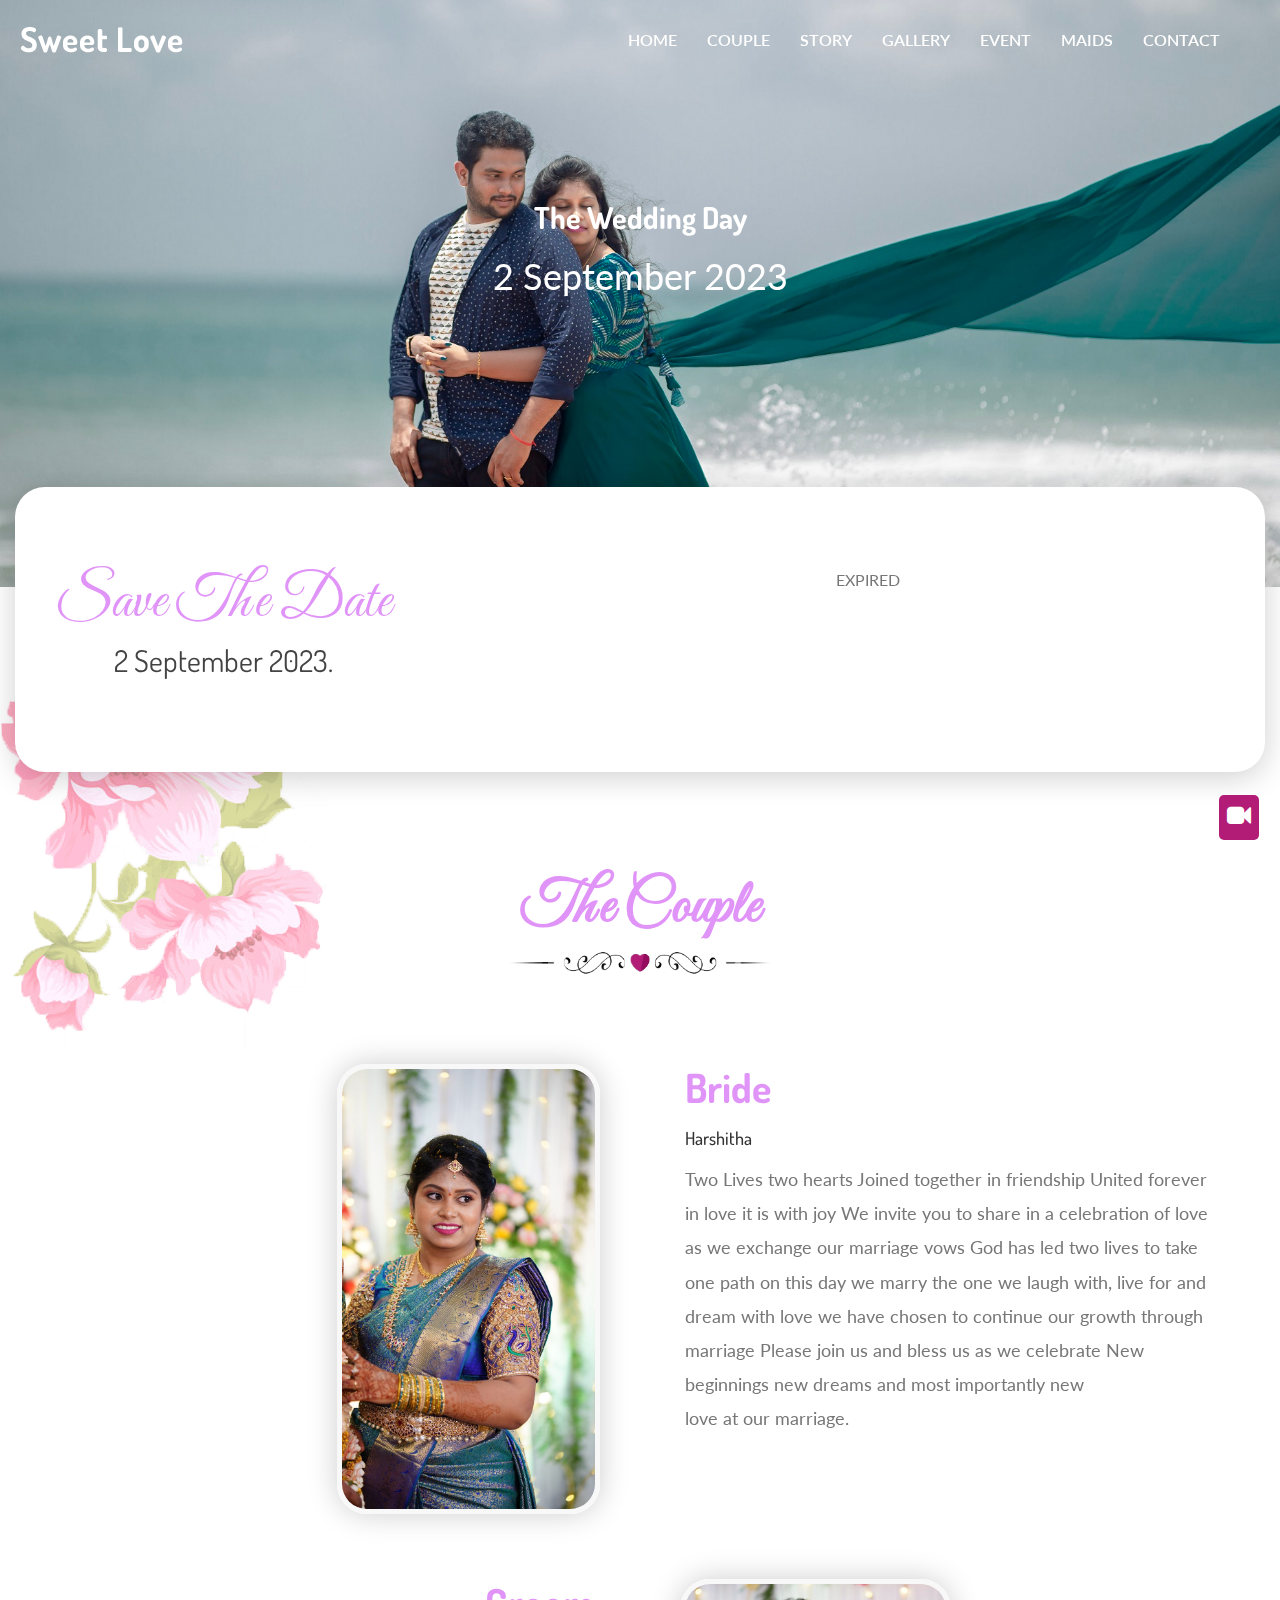
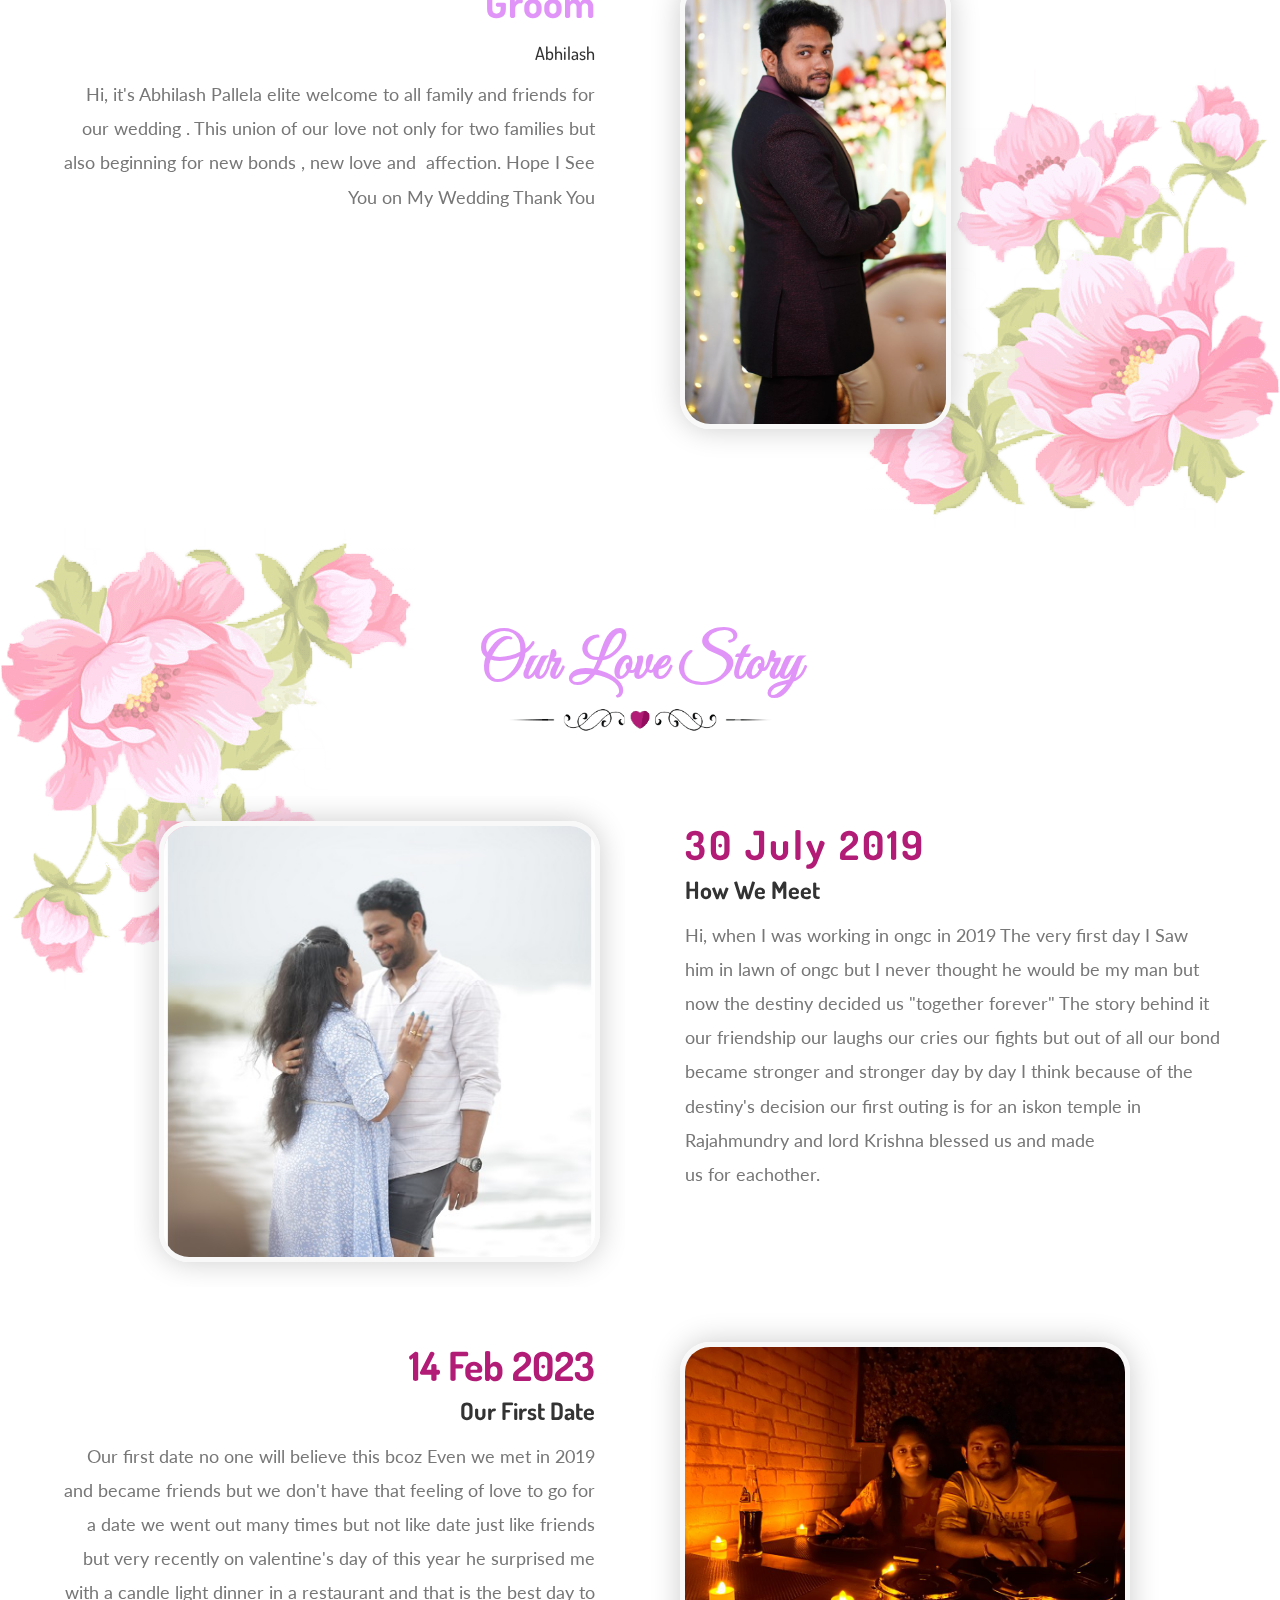
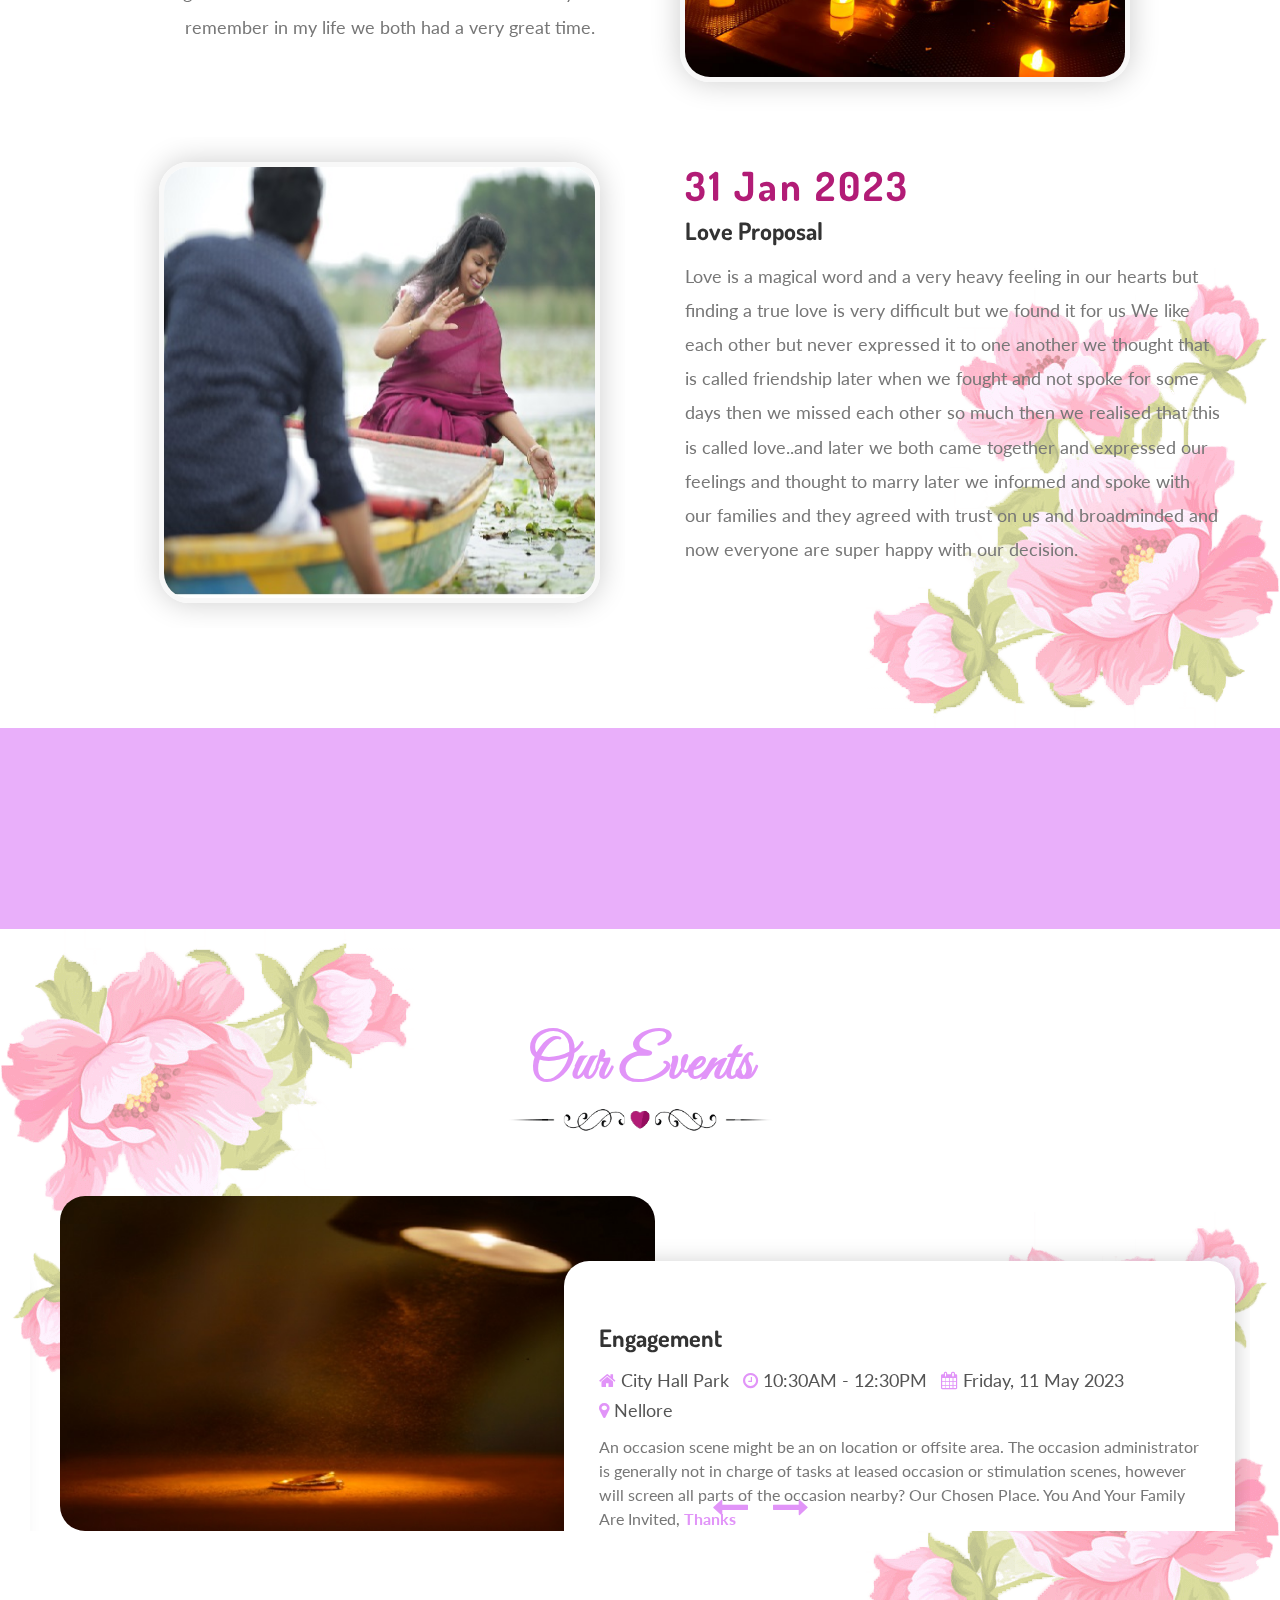
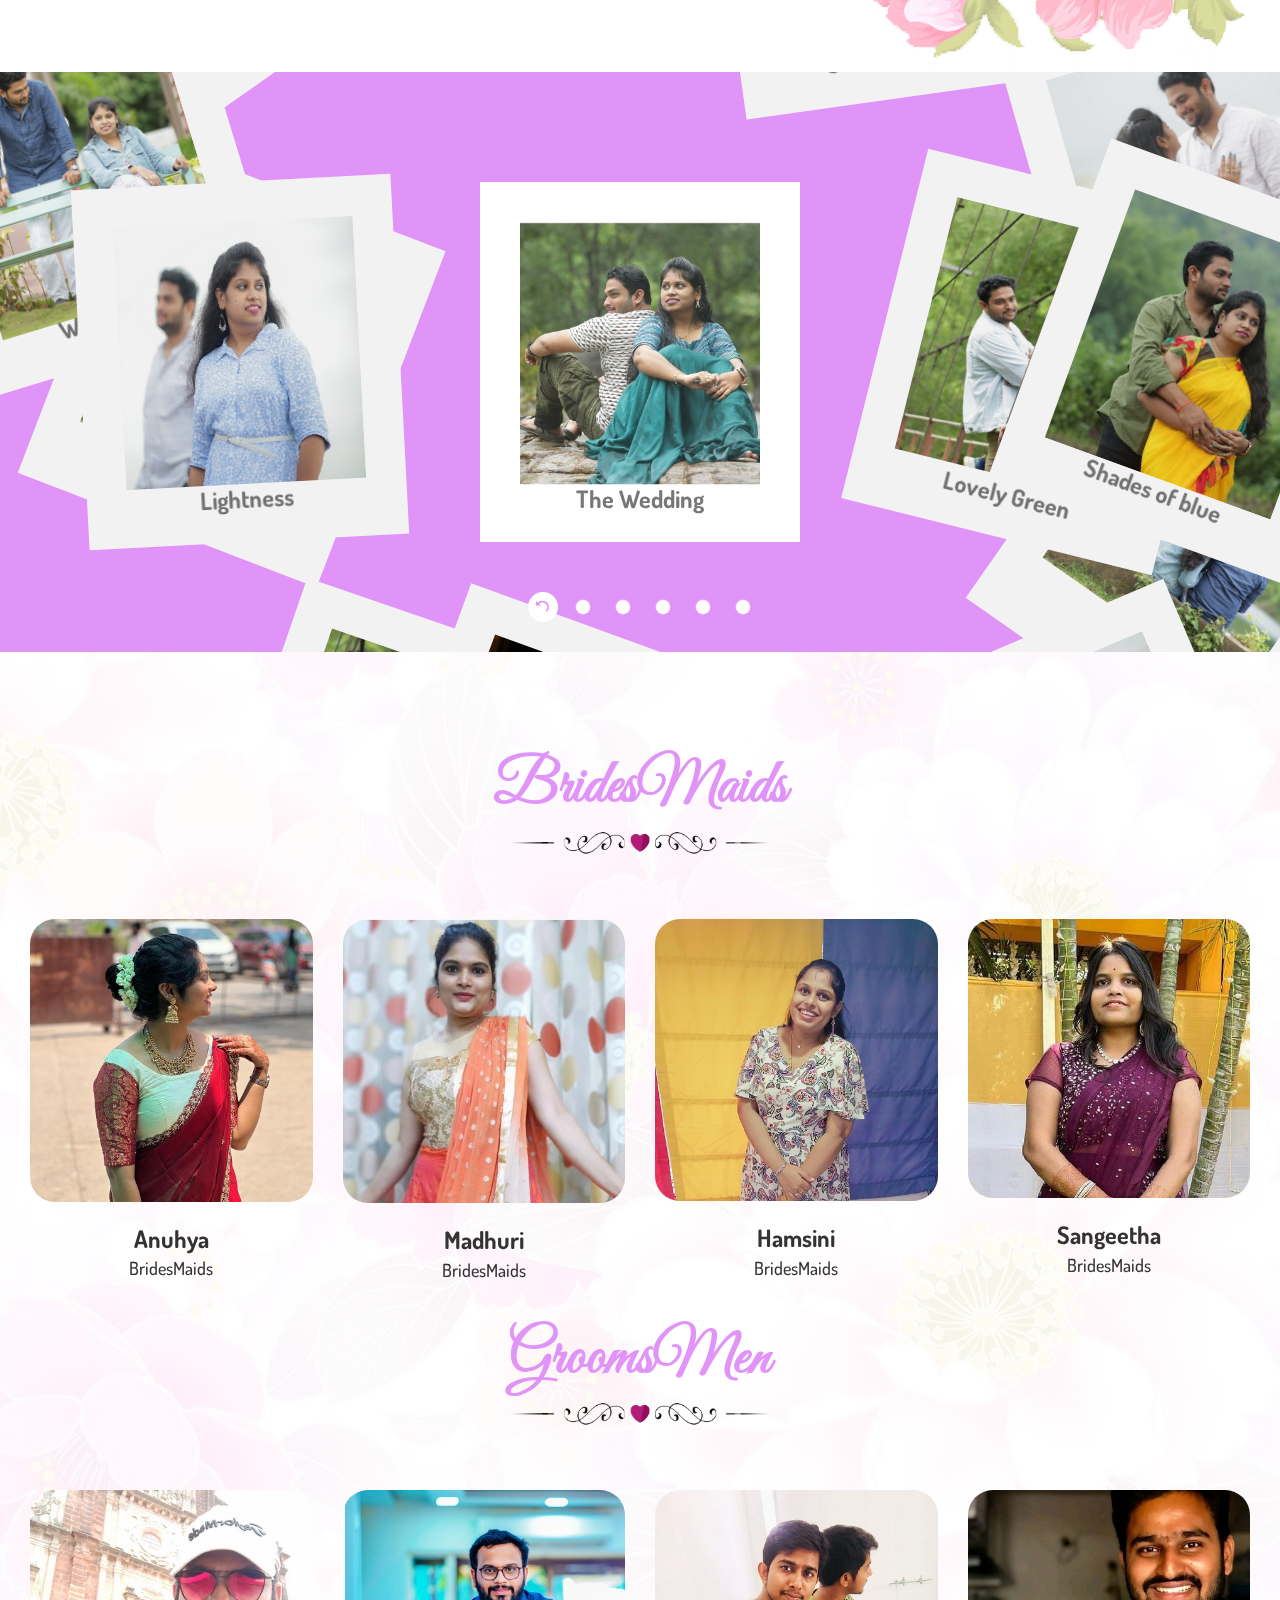
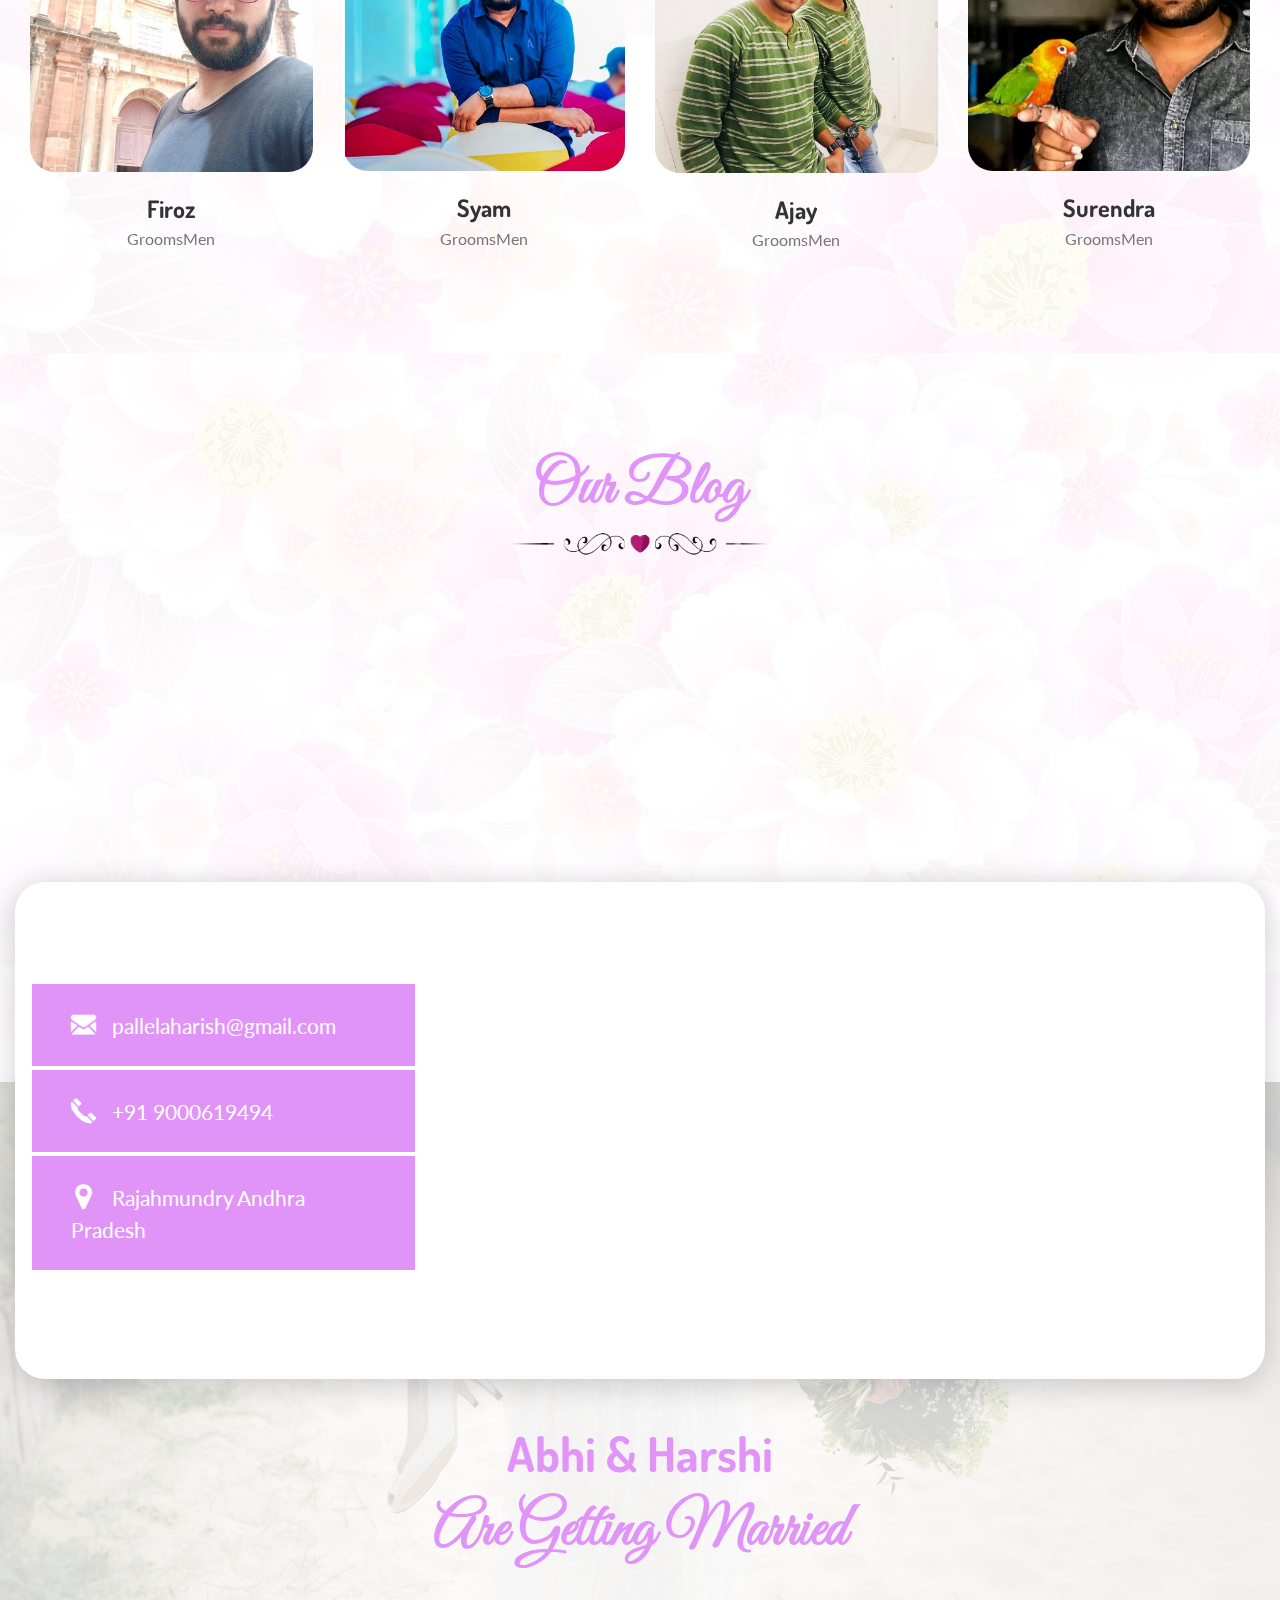
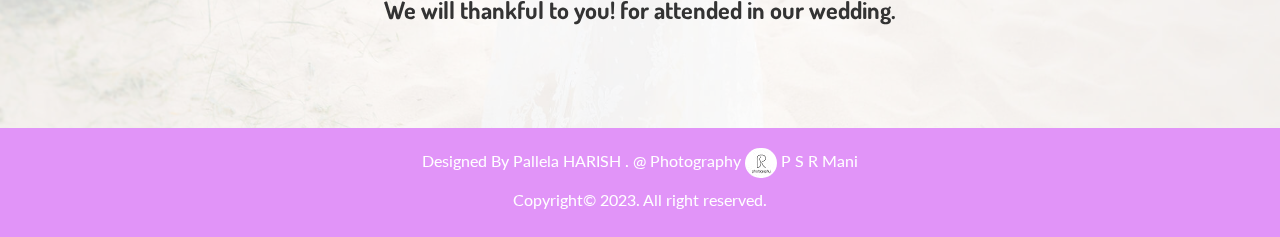
==== commit 099df62f: "updates" ====
--- a/index.html
+++ b/index.html
@@ -823,6 +823,22 @@
 				</div>
 			</div>
 			<div class="row">
+				<div class="col-xxs-12 col-xs-6 col-sm-6 col-md-3">
+		            <div class="team_four style2">
+		                <div class="tf_thumb">
+		                    <img class="img-responsive img-whp" src="images/team/7.jpg" alt="7.jpg">
+		                    <ul class="tf_social_links">
+		                        <!-- <li class="bgc-fb"><a href="#" class="fa fa-facebook"></a></li>
+		                        <li class="bgc-inst"><a href="#" class="fa fa-instagram"></a></li>
+		                        <li class="bgc-twtr"><a href="#" class="fa fa-twitter"></a></li>
+		                        <li class="bgc-gogle"><a href="#" class="fa fa-google-plus"></a></li> -->
+		                    </ul>
+
+		                </div>
+		                <h3 class="team-title">Firoz</h3>
+		                <span class="post">GroomsMen</span>
+		            </div>
+		        </div>
 		        <div class="col-xxs-12 col-xs-6 col-sm-6 col-md-3">
 		            <div class="team_four style2">
 		                <div class="tf_thumb">
@@ -834,7 +850,7 @@
 		                        <li class="bgc-gogle"><a href="#" class="fa fa-google-plus"></a></li> -->
 		                    </ul>
 		                </div>
-		                <h3 class="team-title">Syam & Ajay</h3>
+		                <h3 class="team-title">Syam </h3>
 		                <span class="post">GroomsMen</span>
 		            </div>
 		        </div>
@@ -853,22 +869,7 @@
 		                <span class="post">GroomsMen</span>
 		            </div>
 		        </div>
-		        <div class="col-xxs-12 col-xs-6 col-sm-6 col-md-3">
-		            <div class="team_four style2">
-		                <div class="tf_thumb">
-		                    <img class="img-responsive img-whp" src="images/team/7.jpg" alt="7.jpg">
-		                    <ul class="tf_social_links">
-		                        <!-- <li class="bgc-fb"><a href="#" class="fa fa-facebook"></a></li>
-		                        <li class="bgc-inst"><a href="#" class="fa fa-instagram"></a></li>
-		                        <li class="bgc-twtr"><a href="#" class="fa fa-twitter"></a></li>
-		                        <li class="bgc-gogle"><a href="#" class="fa fa-google-plus"></a></li> -->
-		                    </ul>
-
-		                </div>
-		                <h3 class="team-title">Firoz</h3>
-		                <span class="post">GroomsMen</span>
-		            </div>
-		        </div>
+		        
 		        <div class="col-xxs-12 col-xs-6 col-sm-6 col-md-3">
 		            <div class="team_four style2">
 		                <div class="tf_thumb">
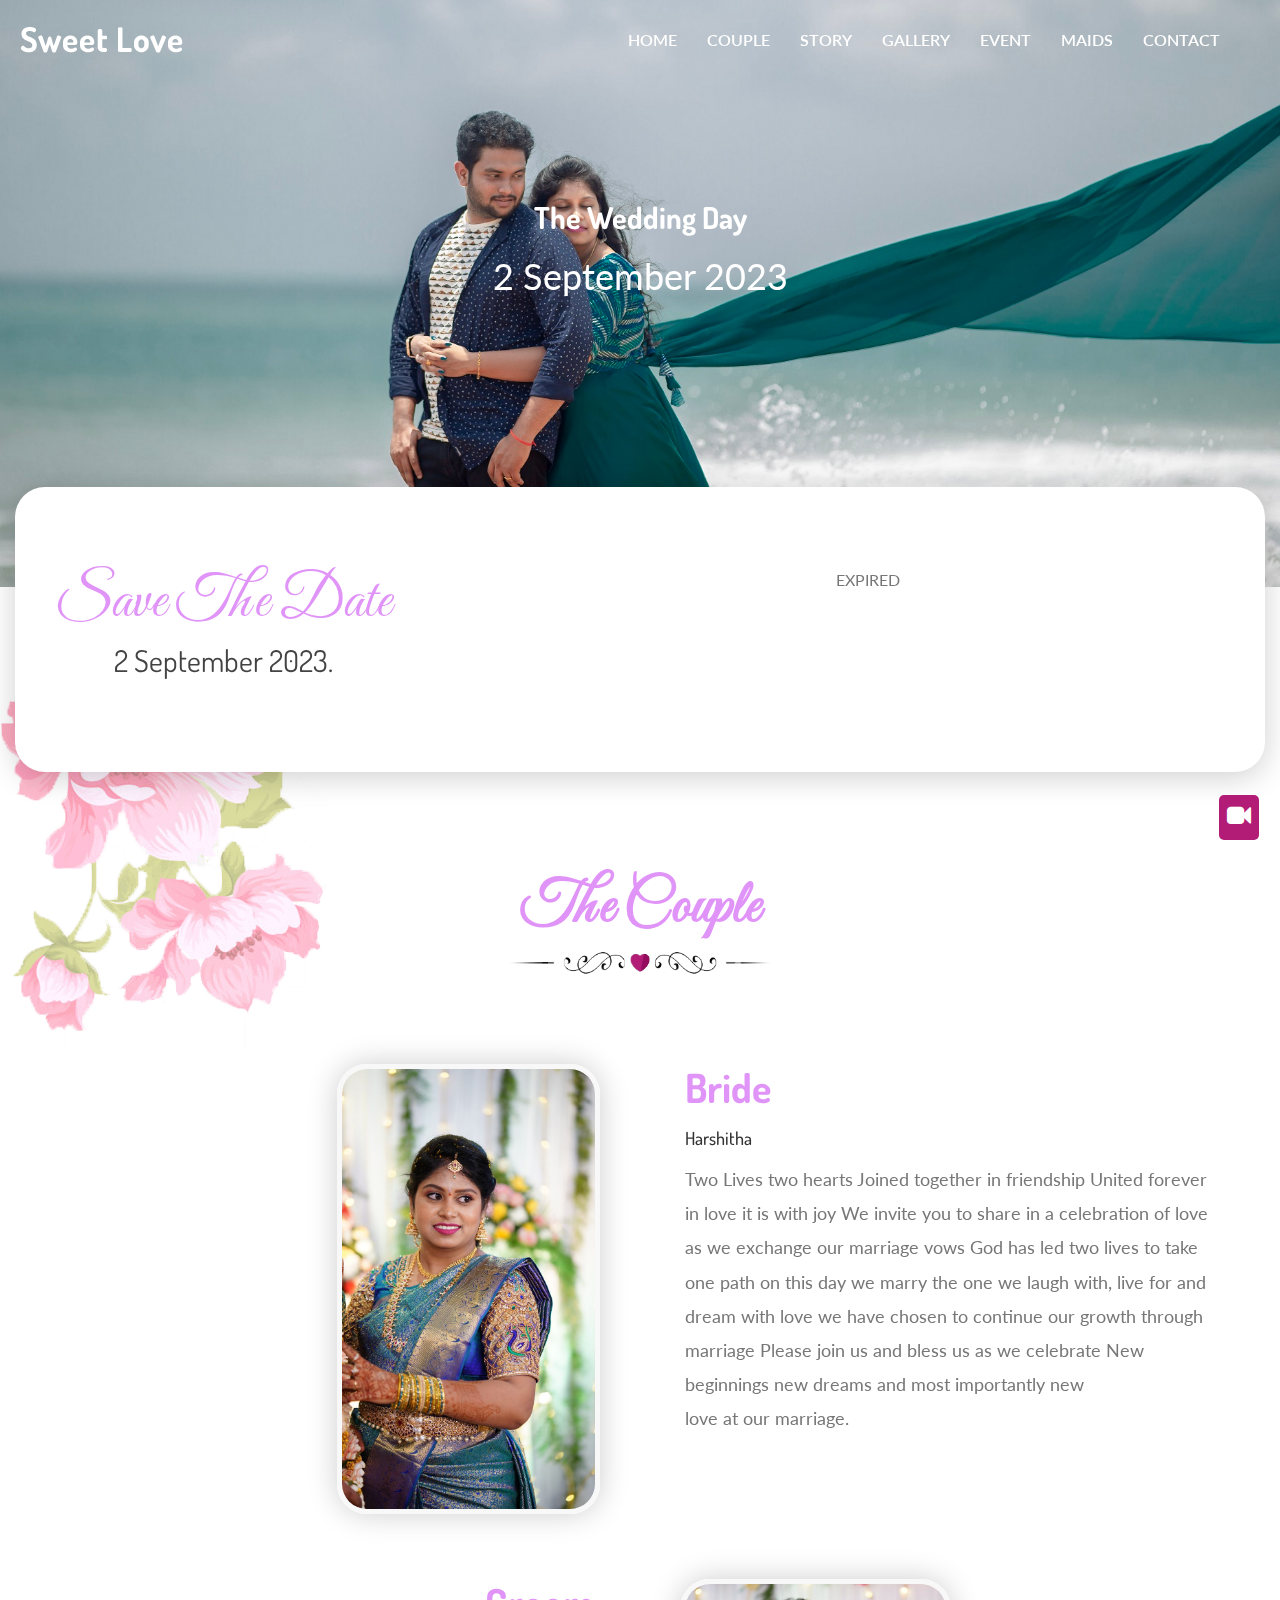
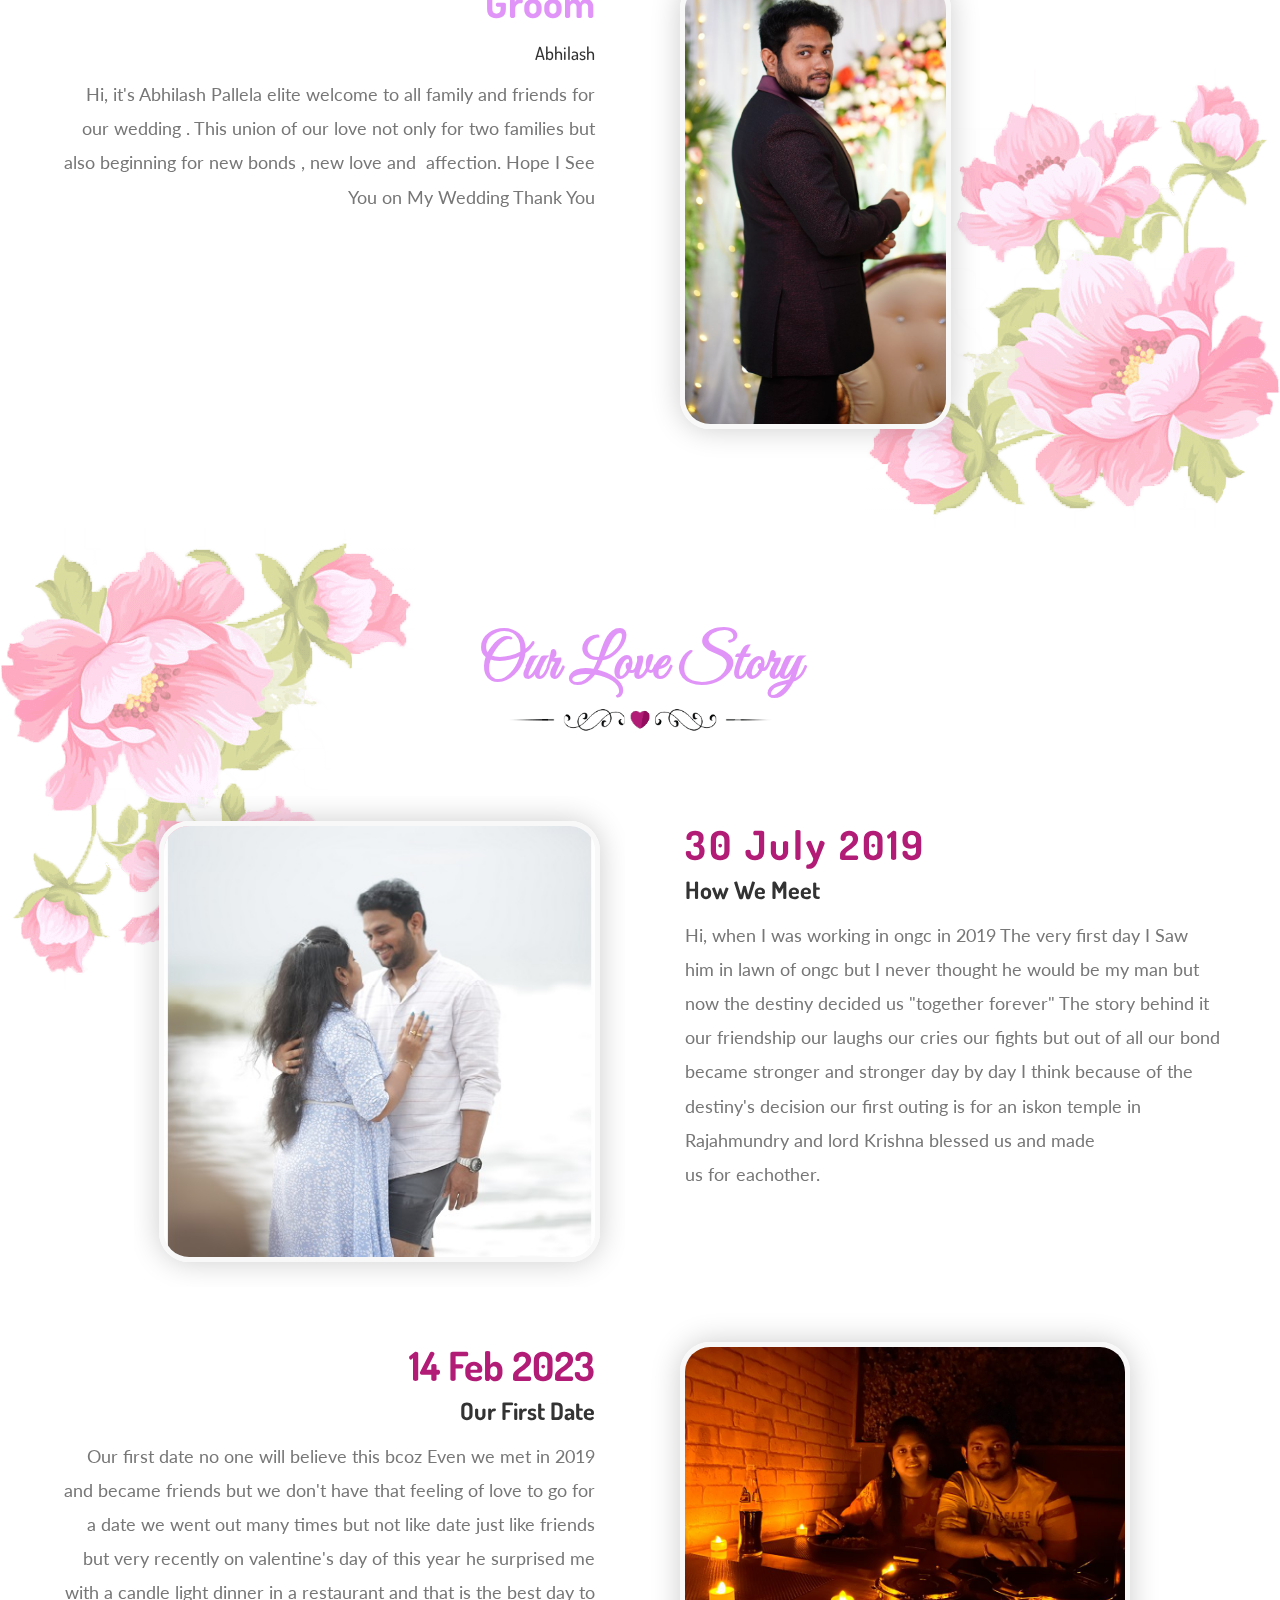
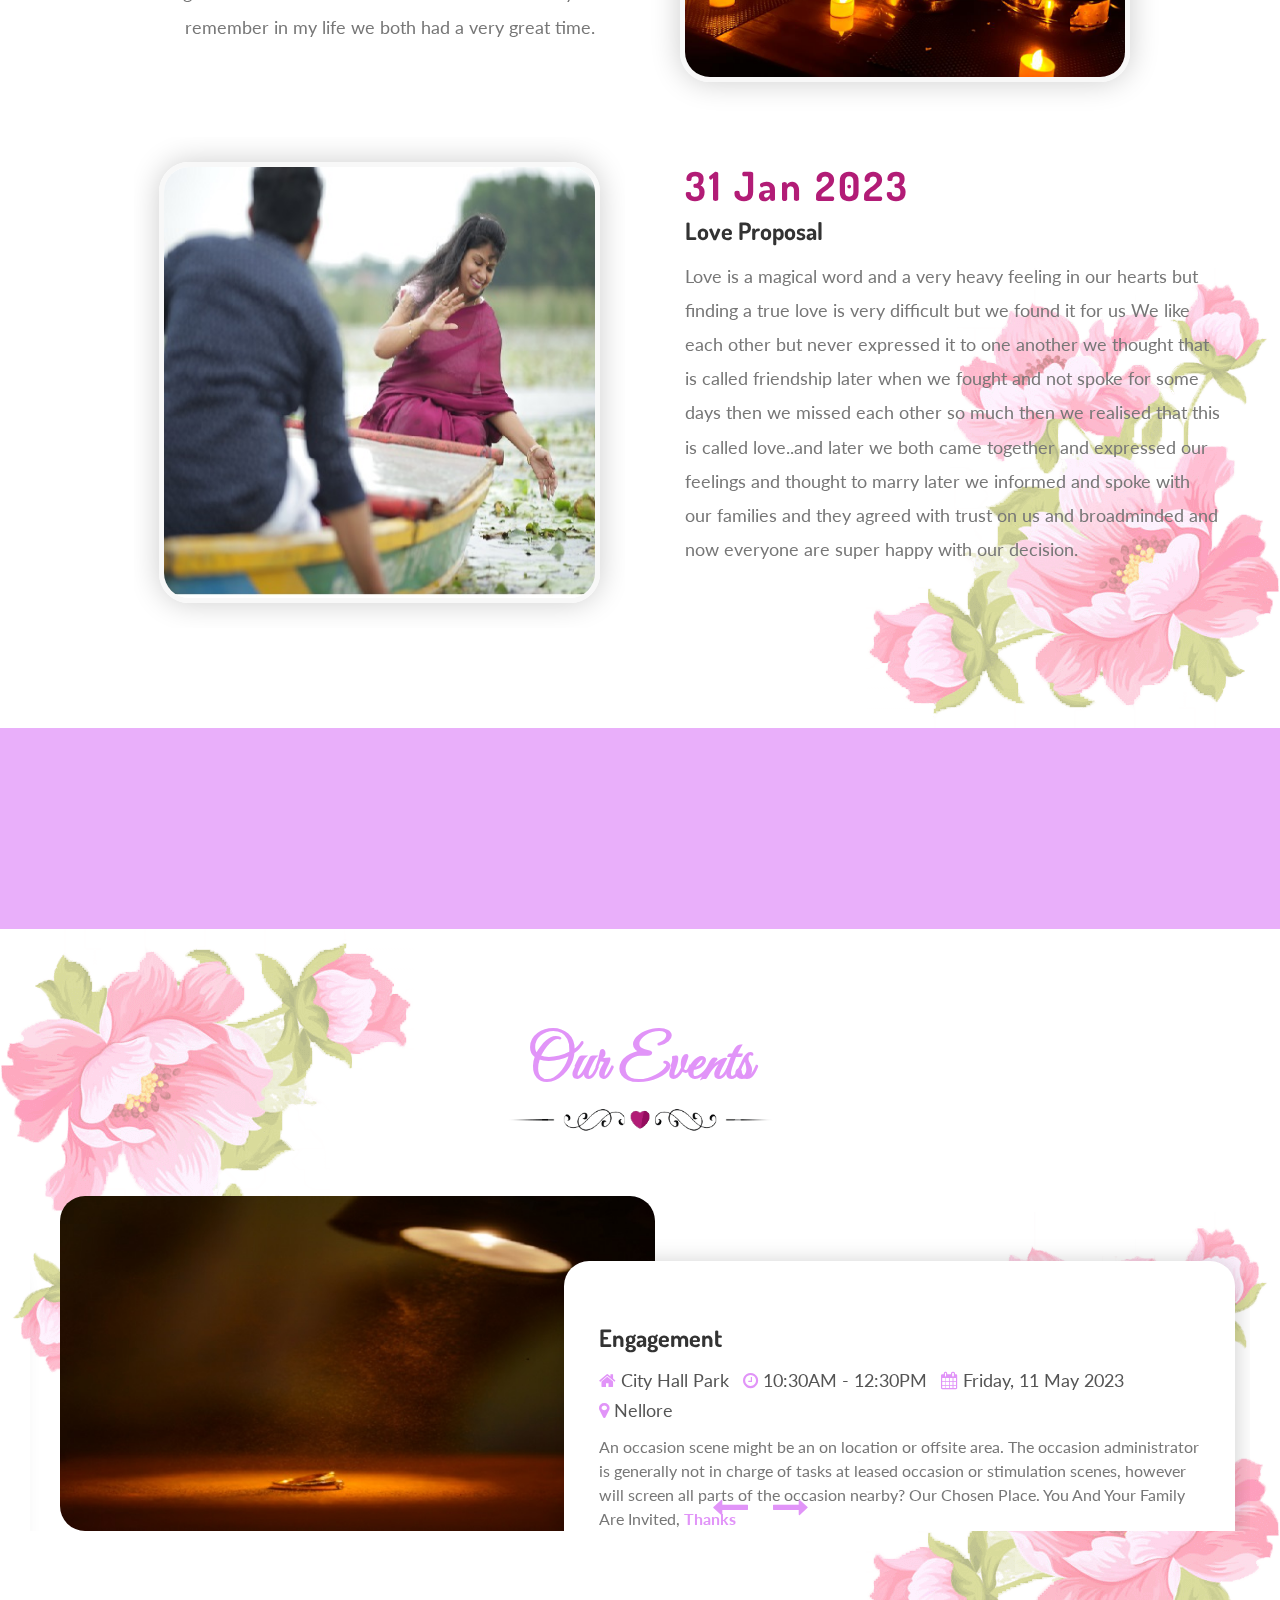
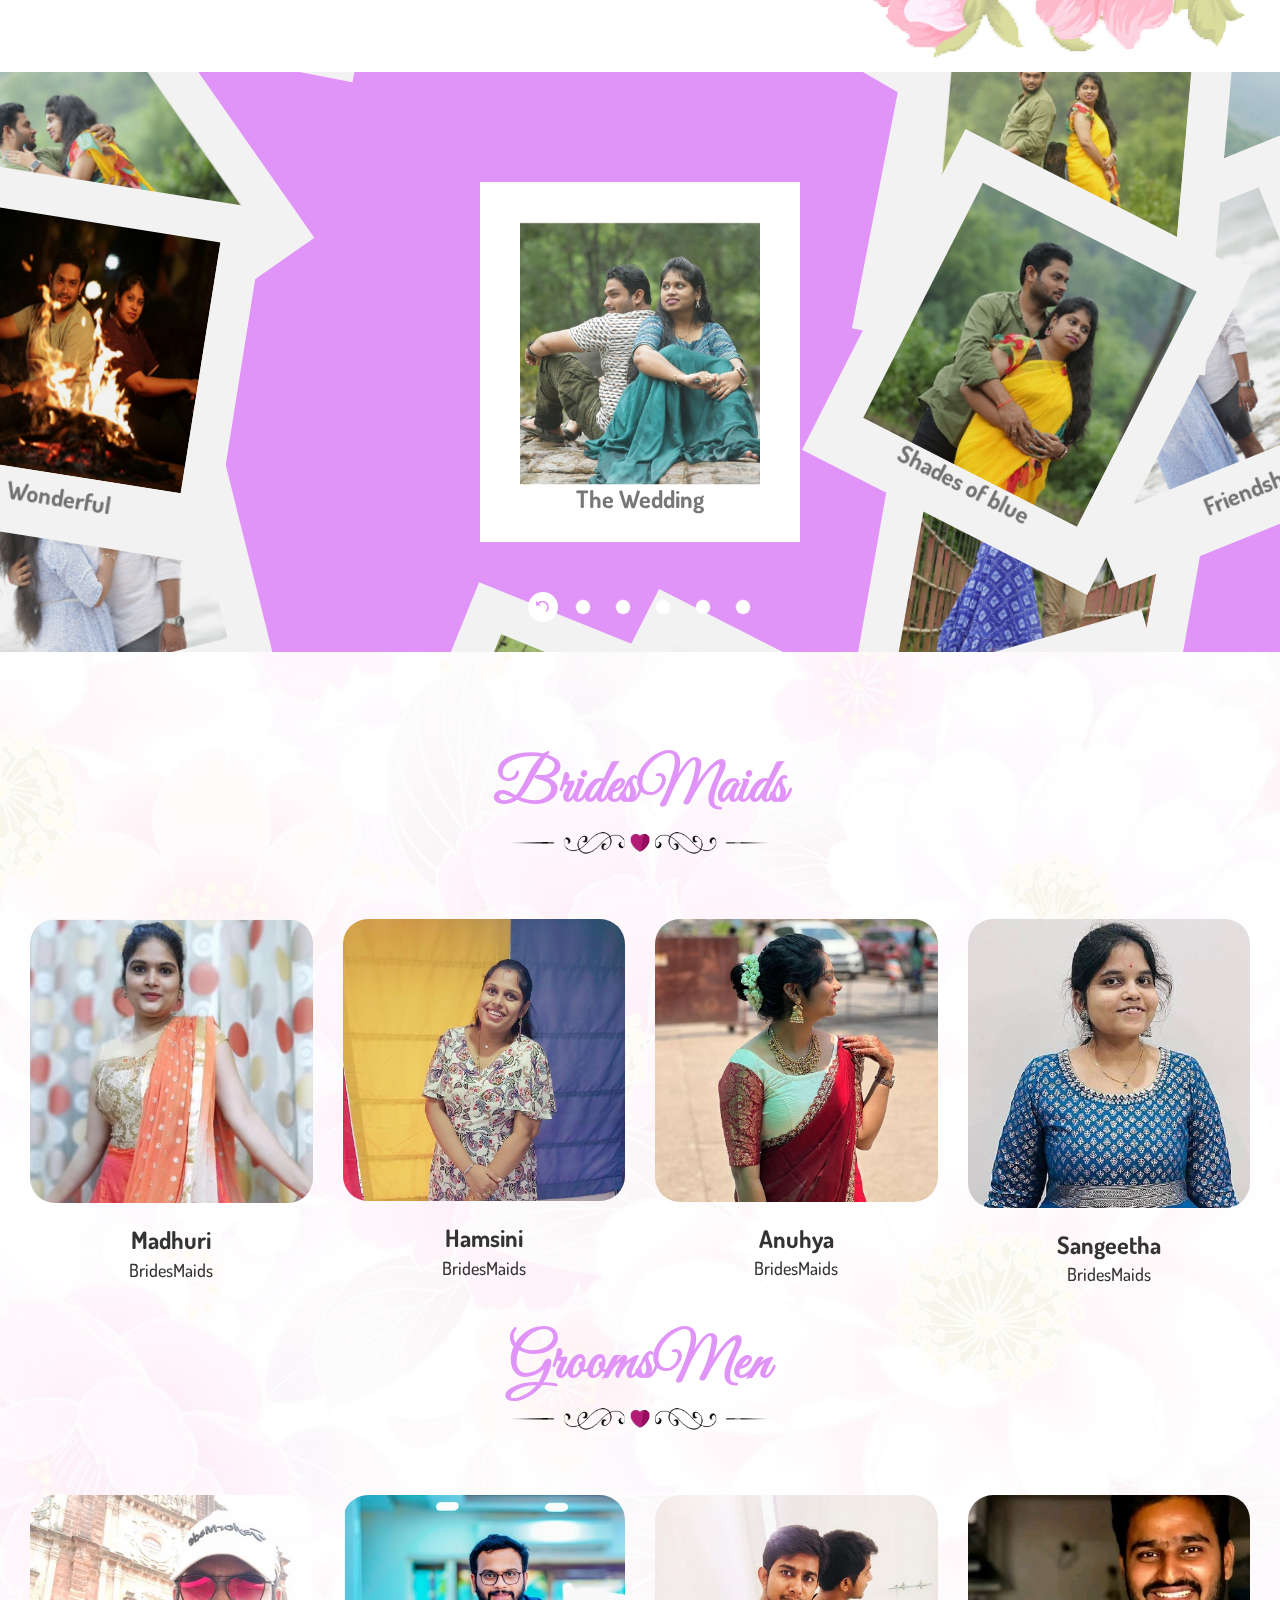
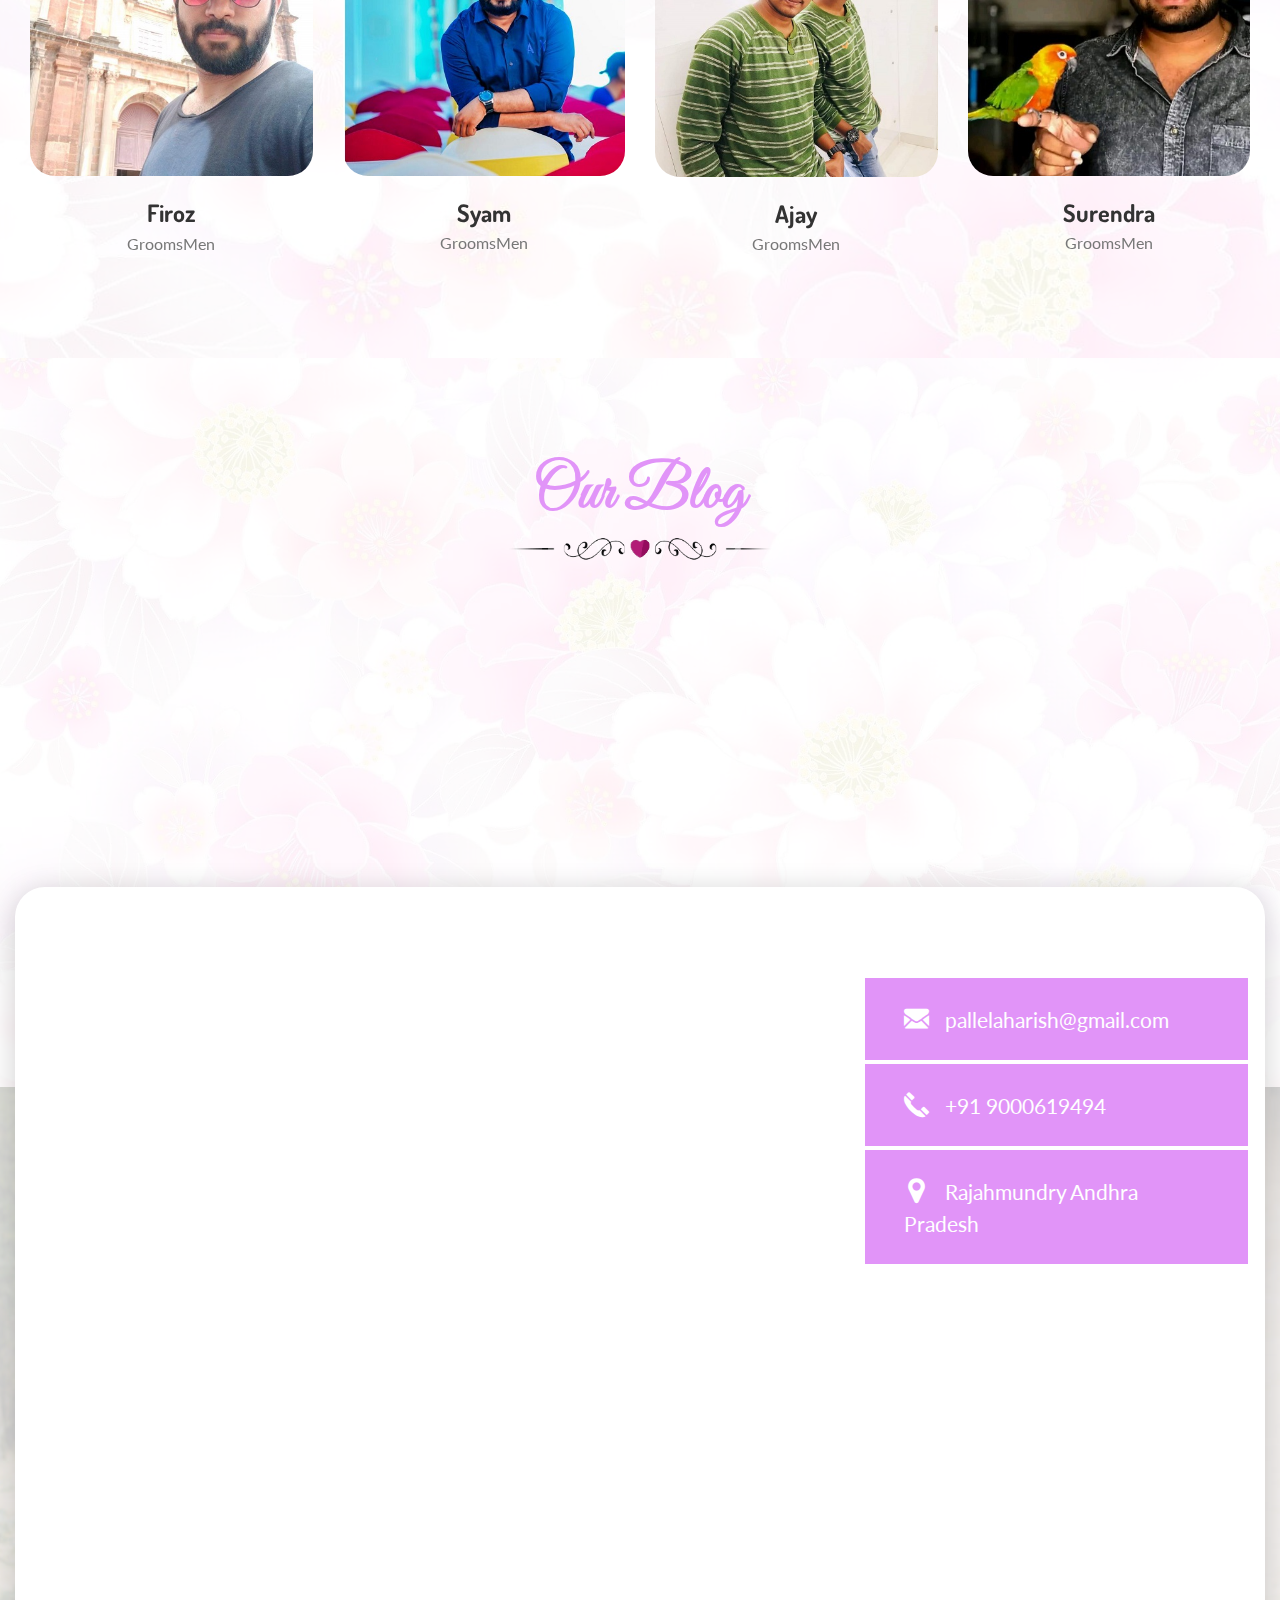
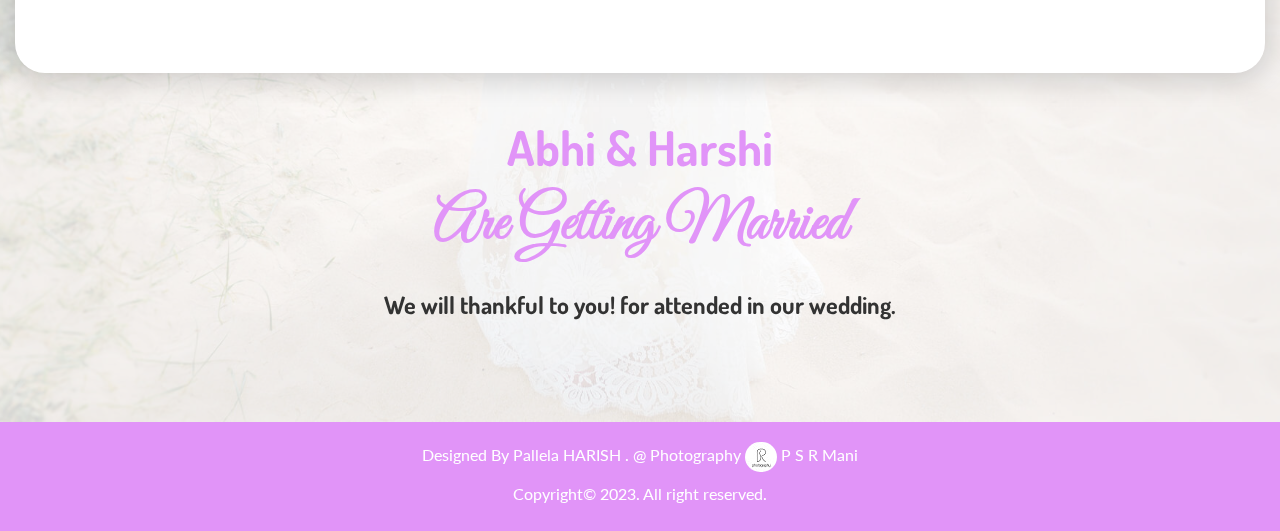
==== commit 0604b2e5: "u" ====
--- a/index.html
+++ b/index.html
@@ -95,7 +95,7 @@
 		        <!-- Start Side Menu -->
 		        <div class="side ulockd-bgthm">
 		            <a href="#" class="close-side"><i class="fa fa-times"></i></a>
-		            <div class="widget">
+		            <!-- <div class="widget">
 		                <h4 class="title">Custom Pages</h4>
 		                <ul class="link">
 		                    <li><a href="#">About</a></li>
@@ -104,8 +104,8 @@
 		                    <li><a href="#">Portfolio</a></li>
 		                    <li><a href="#">Contact</a></li>
 		                </ul>
-		            </div>
-		            <div class="widget">
+		            </div> -->
+		            <!-- <div class="widget">
 		                <h4 class="title">Additional Links</h4>
 		                <ul class="link">
 		                    <li><a href="#">Retina Homepage</a></li>
@@ -122,7 +122,7 @@
 							<li><a href="#"><i class="fa fa-pinterest"></i></a></li>
 							<li><a href="#"><i class="fa fa-instagram"></i></a></li>
 						</ul>
-		            </div>
+		            </div> -->
 		        </div>
 		        <!-- End Side Menu -->
 		    </nav>
@@ -492,7 +492,7 @@
 										<li><a href="#">P V R FUNCTION HALL <i class="fa fa-home text-thm2"></i></a></li>
 										<li><a href="#">Vanam Thopu, Nellore - 524004 <i class="fa fa-map-marker text-thm2"></i></a></li>
 									</ul>
-									<p>Marriage, additionally called marriage or wedlock, is a socially or ceremonially perceived joining between life partners that builds up rights and commitments between those mates, and additionally among them and any subsequent natural or received kids and fondness.You And Your Family Are Invited, <strong class="text-thm2"> Thanks</strong></p>
+									<p>Marriage, additionally called marriage or wedlock, is a socially or ceremonially perceived joining between life partners that builds up rights and commitments between those mates, and additionally among them and any subsequent natural or received kids and fondness. <span> And Reception 10TH September  at Rajahmundry</span> You And Your Family Are Invited, <strong class="text-thm2"> Thanks</strong></p>
 								</div>
 							</div>
 						</div>
@@ -751,21 +751,7 @@
 				</div>
 			</div>
 			<div class="row">
-		        <div class="col-xxs-12 col-xs-6 col-sm-6 col-md-3">
-		            <div class="team_four style2">
-		                <div class="tf_thumb">
-		                    <img class="img-responsive img-whp" src="images/team/1.jpg" alt="1.jpg">
-		                    <ul class="tf_social_links">
-		                        <!-- <li class="hvr-bgc-fb"><a href="#" class="fa fa-facebook"></a></li>
-		                        <li class="hvr-bgc-inst"><a href="#" class="fa fa-instagram"></a></li>
-		                        <li class="hvr-bgc-twtr"><a href="#" class="fa fa-twitter"></a></li>
-		                        <li class="hvr-bgc-gogle"><a href="#" class="fa fa-google-plus"></a></li> -->
-		                    </ul>
-		                </div>
-		                <h3 class="team-title">Anuhya</h3>
-		                <h4 class="post">BridesMaids</h4>
-		            </div>
-		        </div>
+		       
 		        <div class="col-xxs-12 col-xs-6 col-sm-6 col-md-3">
 		            <div class="team_four style2">
 		                <div class="tf_thumb">
@@ -796,6 +782,23 @@
 		                <h4 class="post">BridesMaids</h4>
 		            </div>
 		        </div>
+
+				<div class="col-xxs-12 col-xs-6 col-sm-6 col-md-3">
+		            <div class="team_four style2">
+		                <div class="tf_thumb">
+		                    <img class="img-responsive img-whp" src="images/team/1.jpg" alt="1.jpg">
+		                    <ul class="tf_social_links">
+		                        <!-- <li class="hvr-bgc-fb"><a href="#" class="fa fa-facebook"></a></li>
+		                        <li class="hvr-bgc-inst"><a href="#" class="fa fa-instagram"></a></li>
+		                        <li class="hvr-bgc-twtr"><a href="#" class="fa fa-twitter"></a></li>
+		                        <li class="hvr-bgc-gogle"><a href="#" class="fa fa-google-plus"></a></li> -->
+		                    </ul>
+		                </div>
+		                <h3 class="team-title">Anuhya</h3>
+		                <h4 class="post">BridesMaids</h4>
+		            </div>
+		        </div>
+				
 		        <div class="col-xxs-12 col-xs-6 col-sm-6 col-md-3">
 		            <div class="team_four style2">
 		                <div class="tf_thumb">
@@ -1078,7 +1081,7 @@
 	</section> -->
 
 	<!-- Our Footer -->
-	<section class="ulockd-footers bgc-overlay-white8 ulockd_bgi4">
+	<section class="ulockd-footers bgc-overlay-white8 ulockd_bgi4" id="contact">
 		<div class="container">
 			<div class="row center_top_spacing2">
 				<div class="col-md-4">
@@ -1165,7 +1168,7 @@
 	</section>
 
 <div class="ulockd_music_icon bgc-thm"><i class="fa fa-video-camera fa-1x faa-pulse animated"></i></div>
-<div class="music_icon_frame">
+<div class="music_icon_frame z">
 	<iframe width="560" height="315" src="https://www.youtube.com/embed/6MfN4vxMsRw" title="YouTube video player" frameborder="0" allow="accelerometer; autoplay; clipboard-write; encrypted-media; gyroscope; picture-in-picture; web-share" allowfullscreen></iframe>
 	<!-- <iframe src="https://w.soundcloud.com/player/?url=https%3A//api.soundcloud.com/tracks/225879177&amp;color=%23ff5500&amp;auto_play=false&amp;hide_related=false&amp;show_comments=true&amp;show_user=true&amp;show_reposts=false&amp;show_teaser=true&amp;visual=true"></iframe> -->
 </div>
@@ -1194,6 +1197,9 @@
 </body>
 
 <style>
+	.z{
+		z-index: 2000;
+	}
 .ilogo{
 
 	border-radius: 25px;
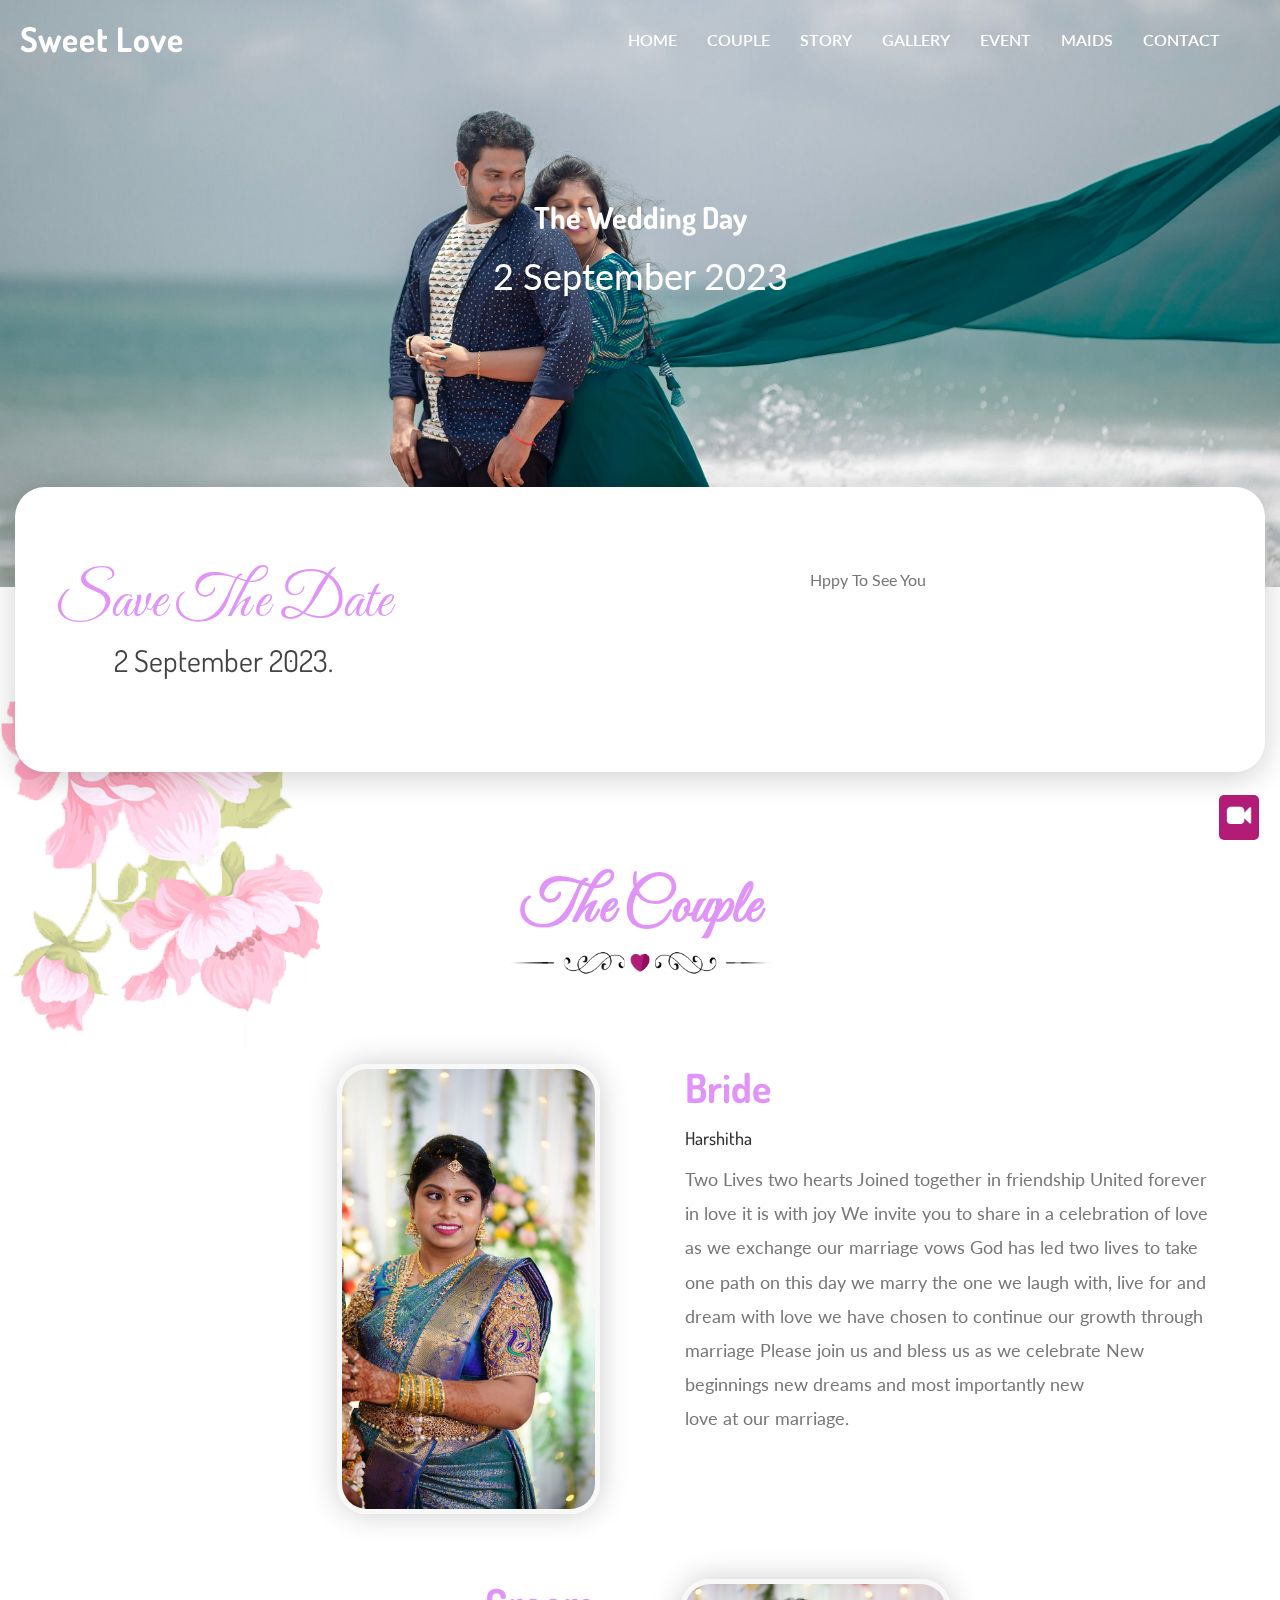
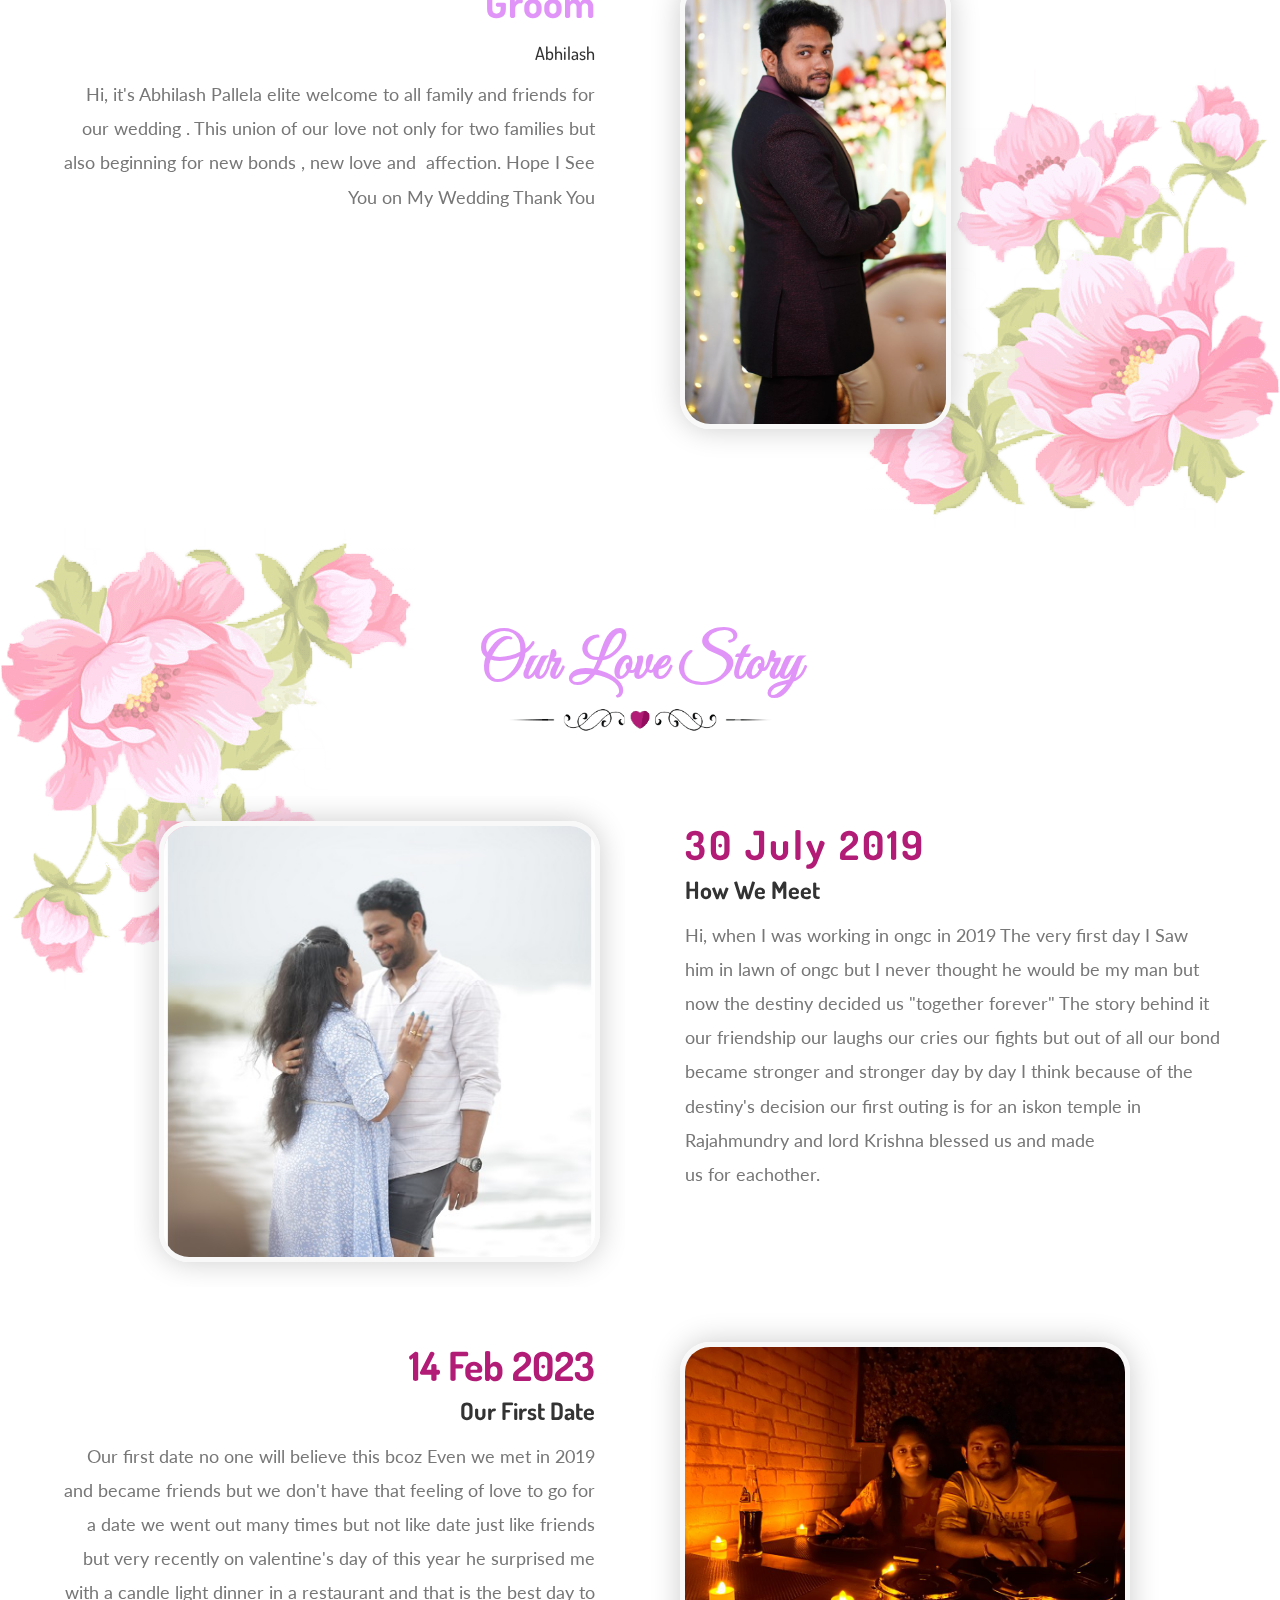
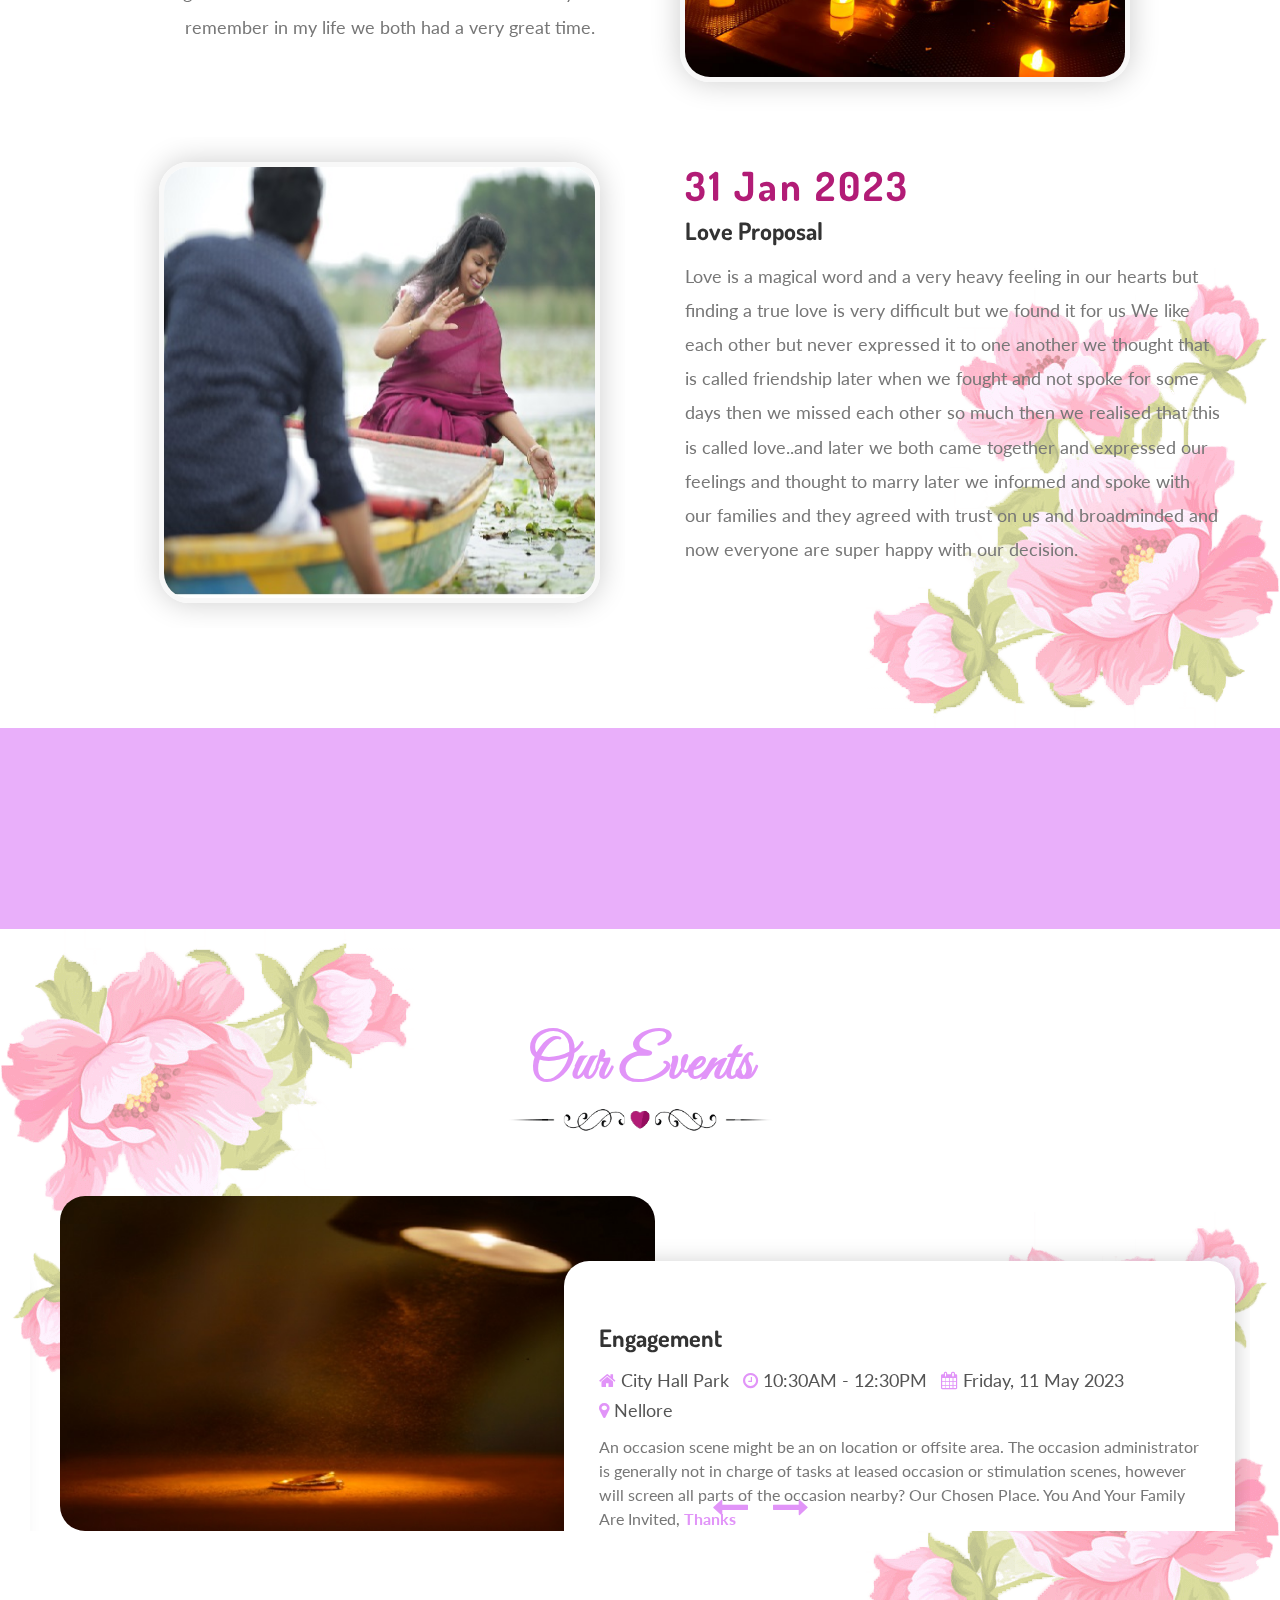
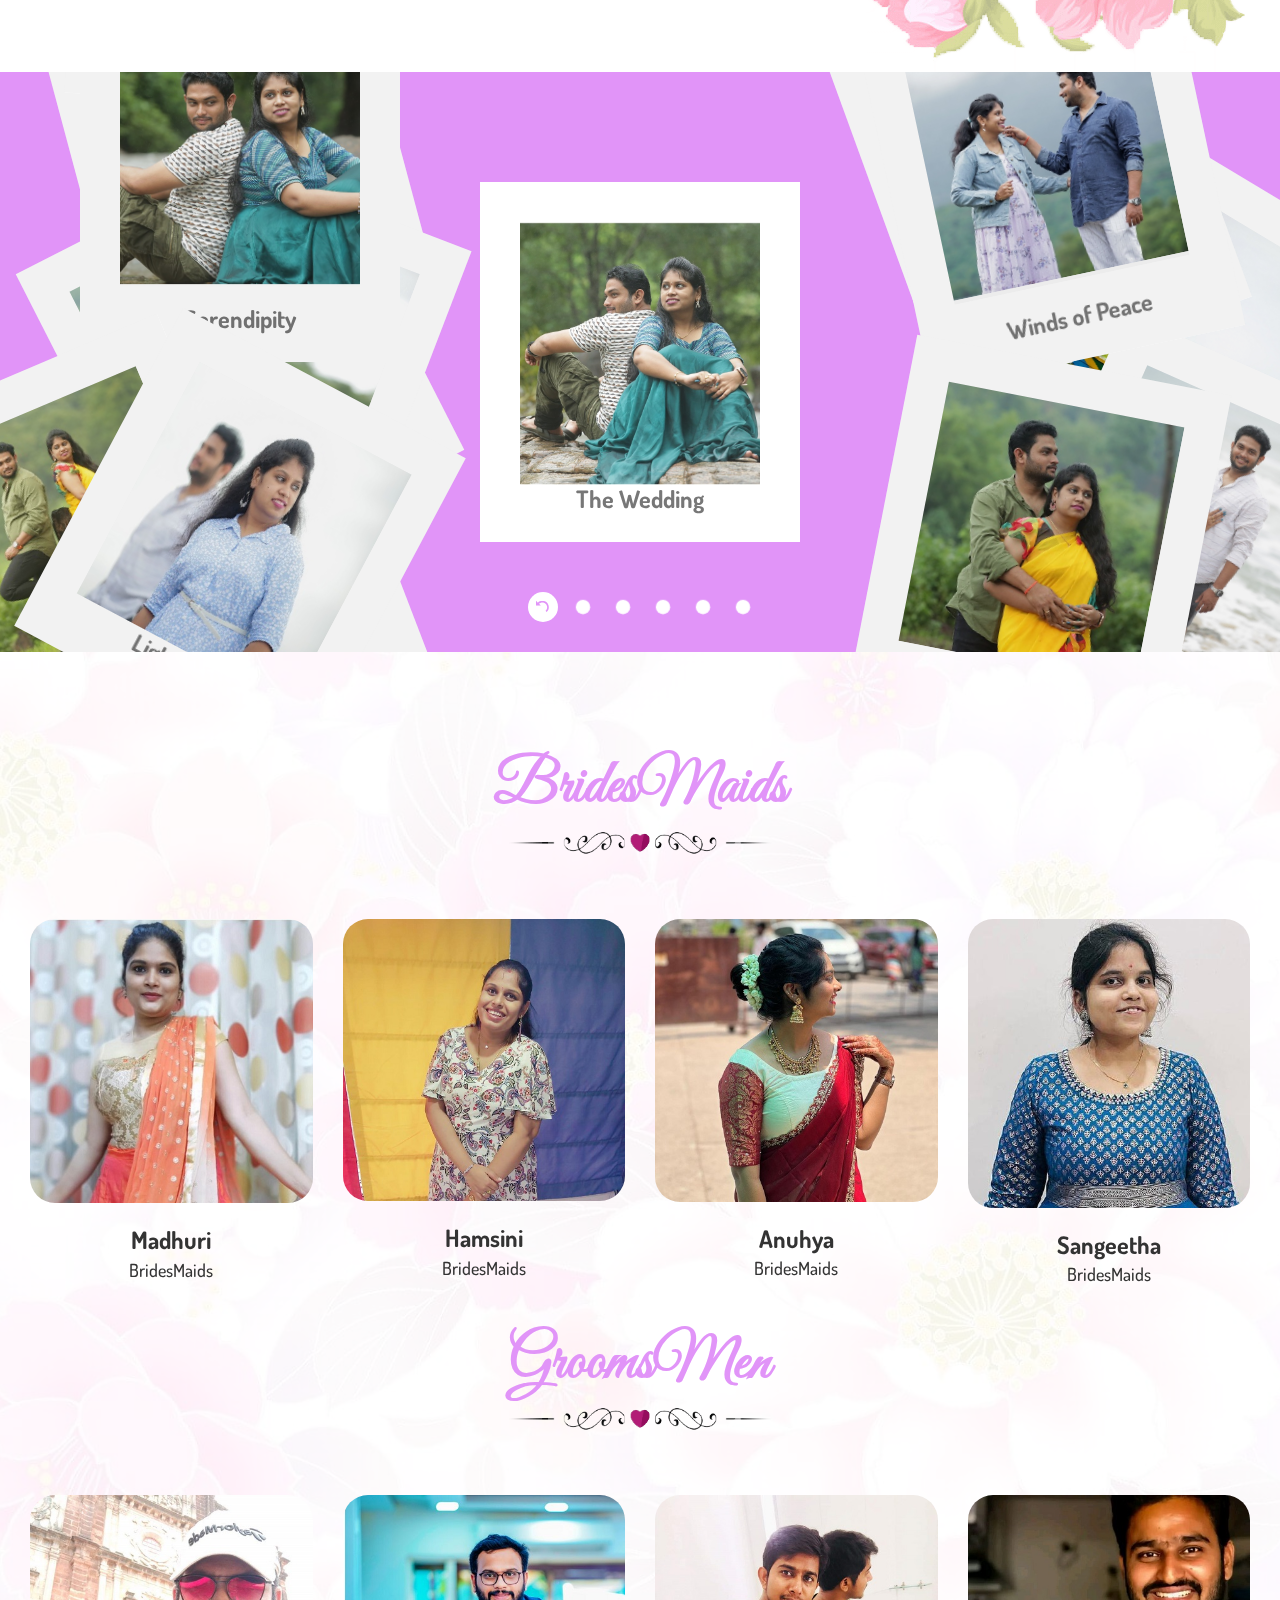
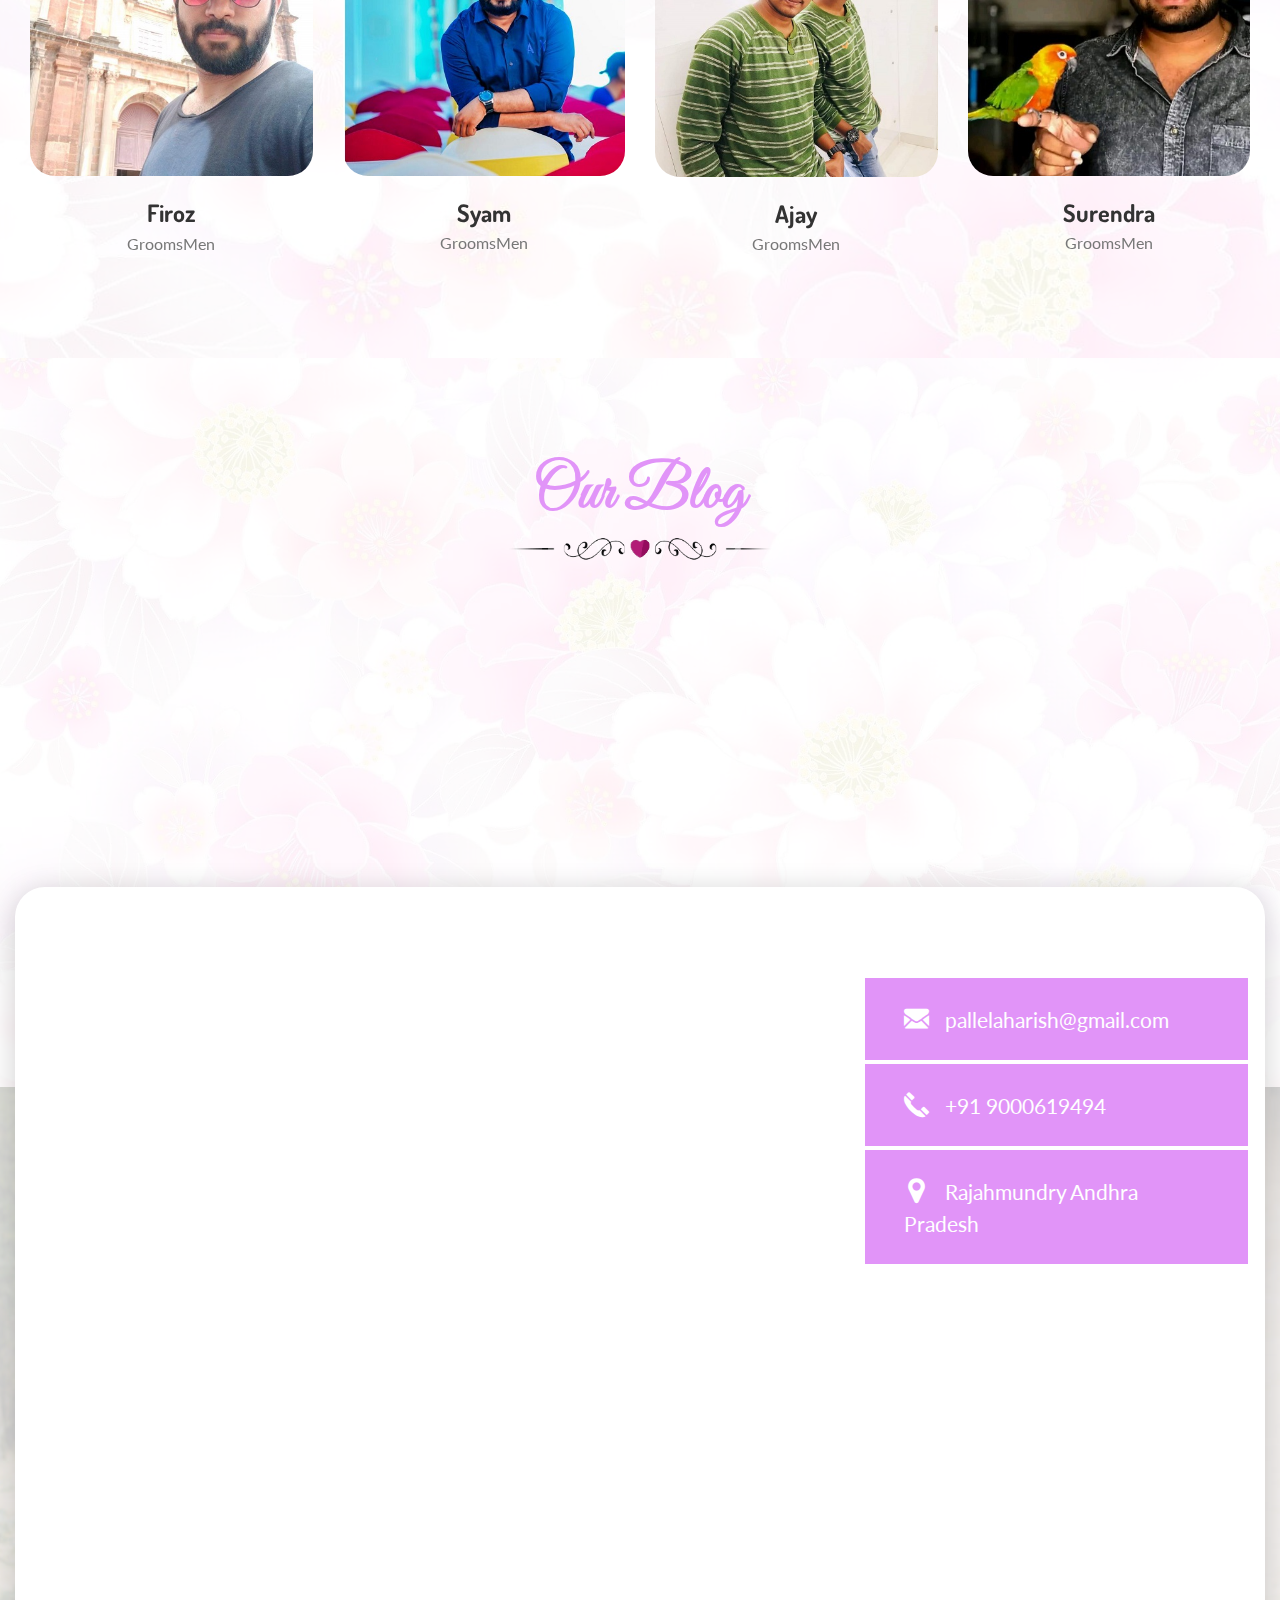
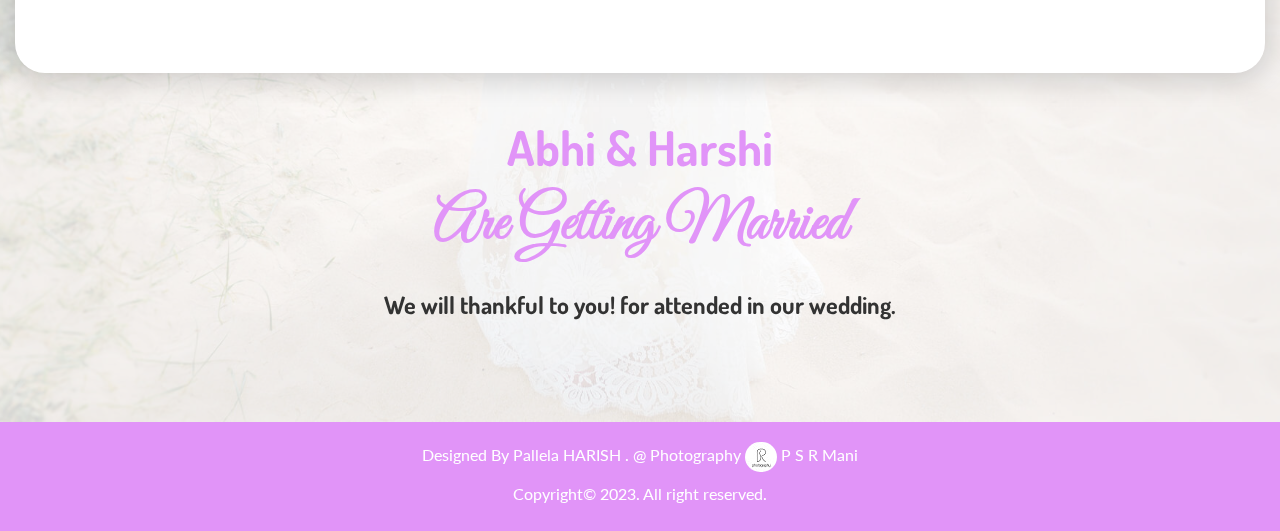
==== commit 5f78134b: "up" ====
--- a/index.html
+++ b/index.html
@@ -50,7 +50,7 @@
 	// + hours + "h " + minutes + "m " + seconds + "s ";
 		if (t < 0) {
 			clearInterval(x);
-			document.getElementById("js-countDown").innerHTML = "EXPIRED";
+			document.getElementById("js-countDown").innerHTML = " Hppy To See You";
 		}
 	}, 1000);
 	</script>
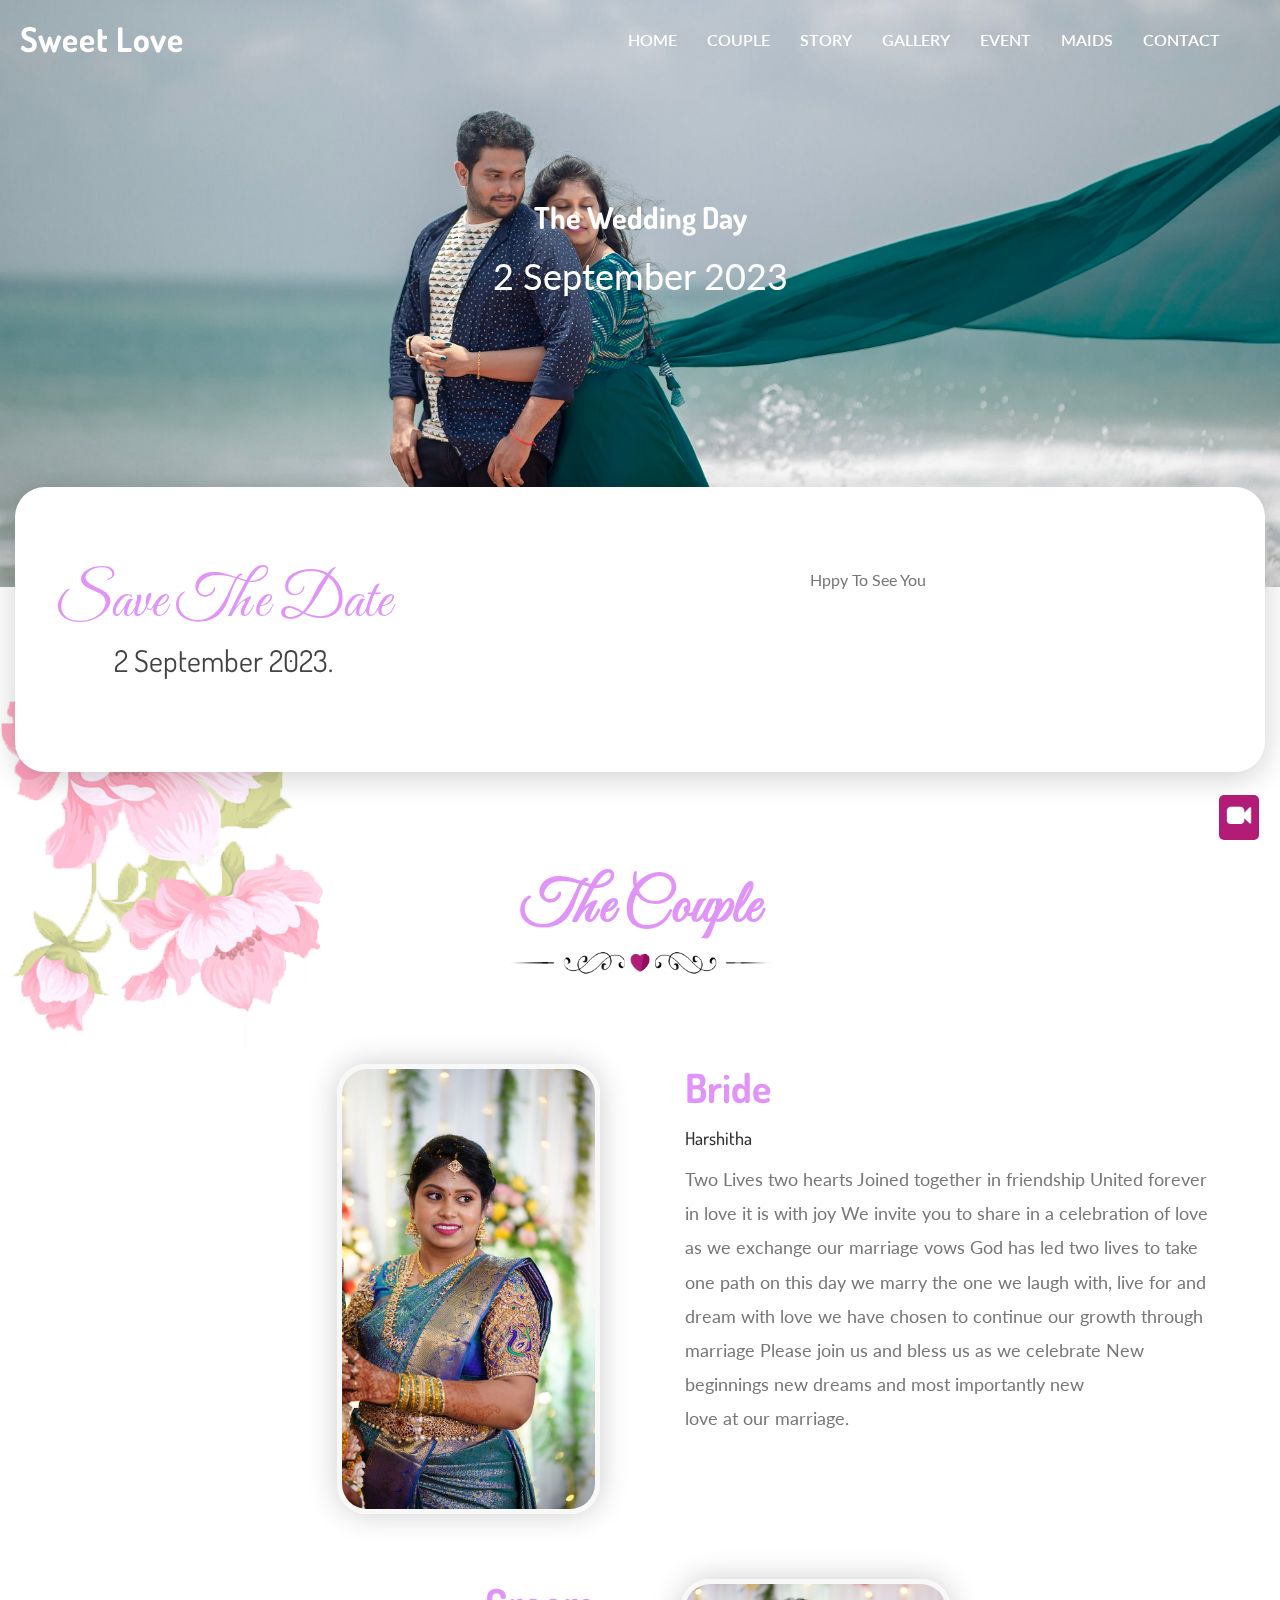
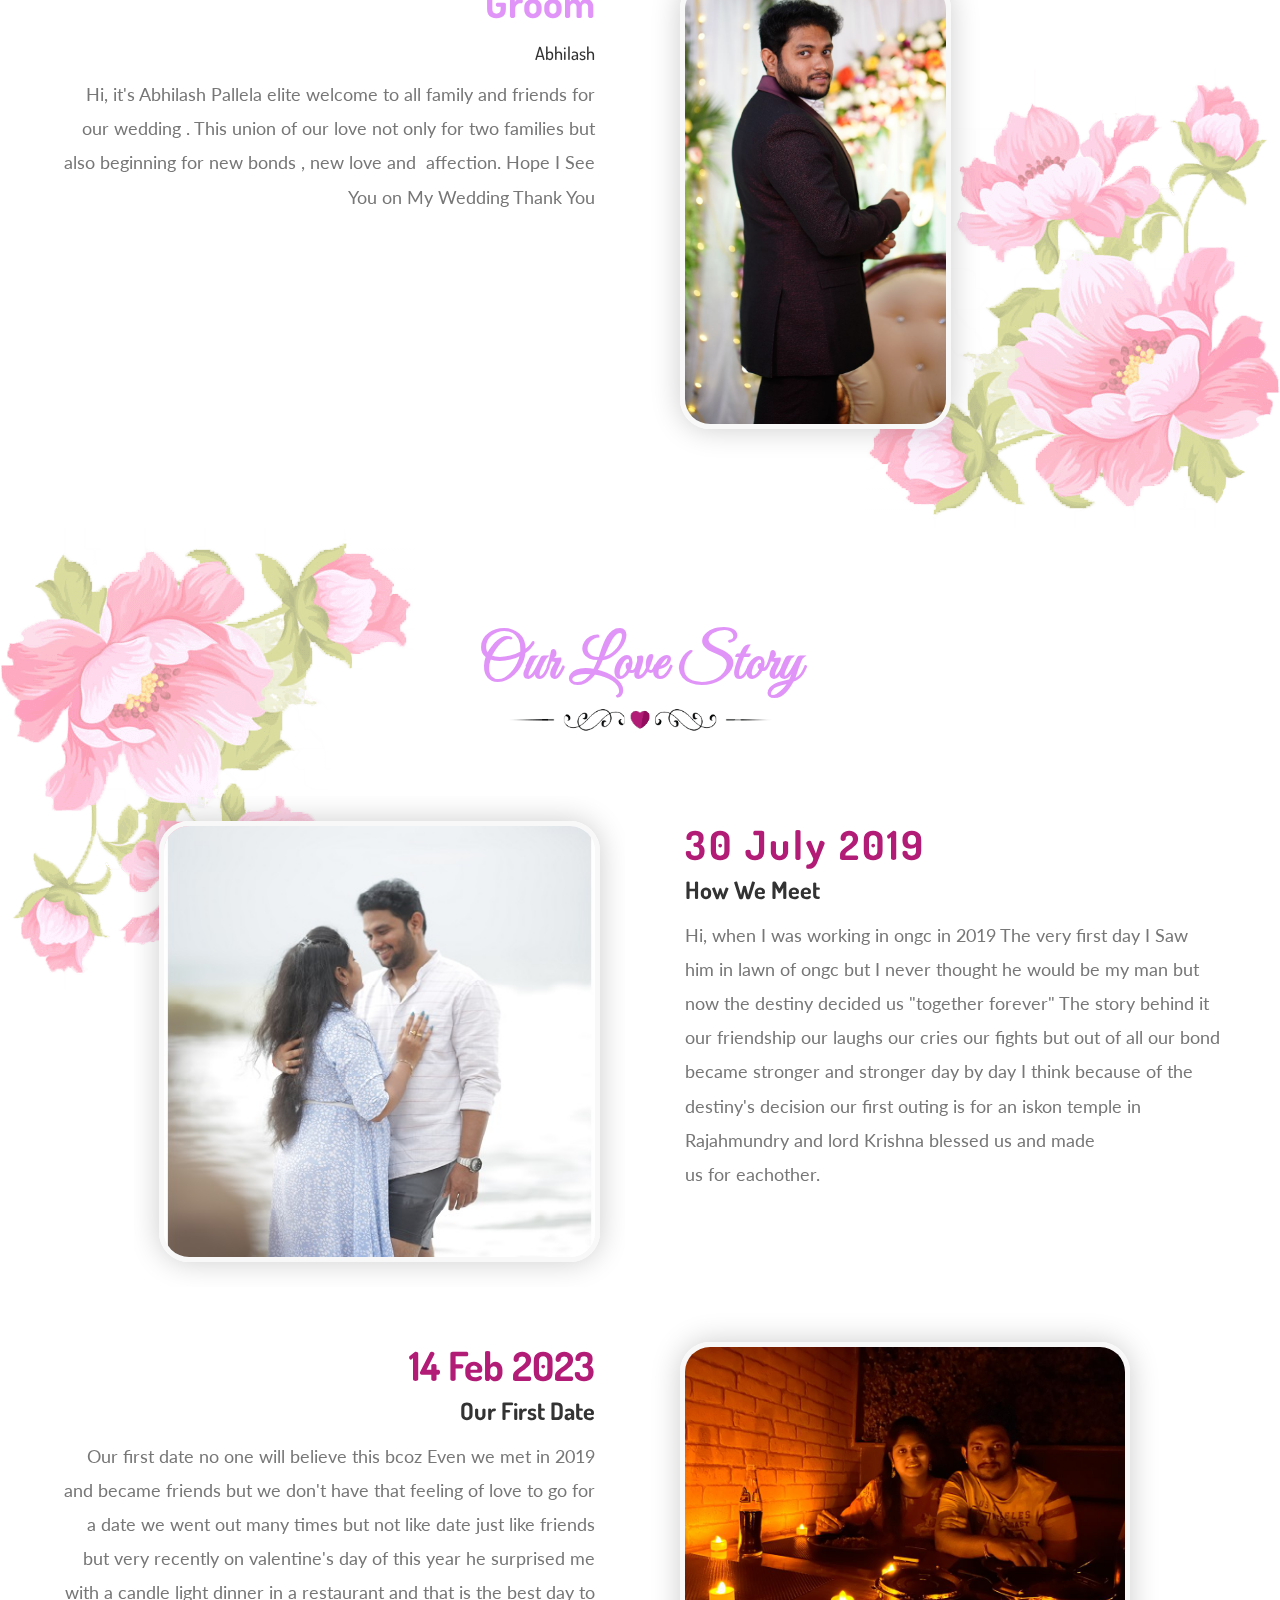
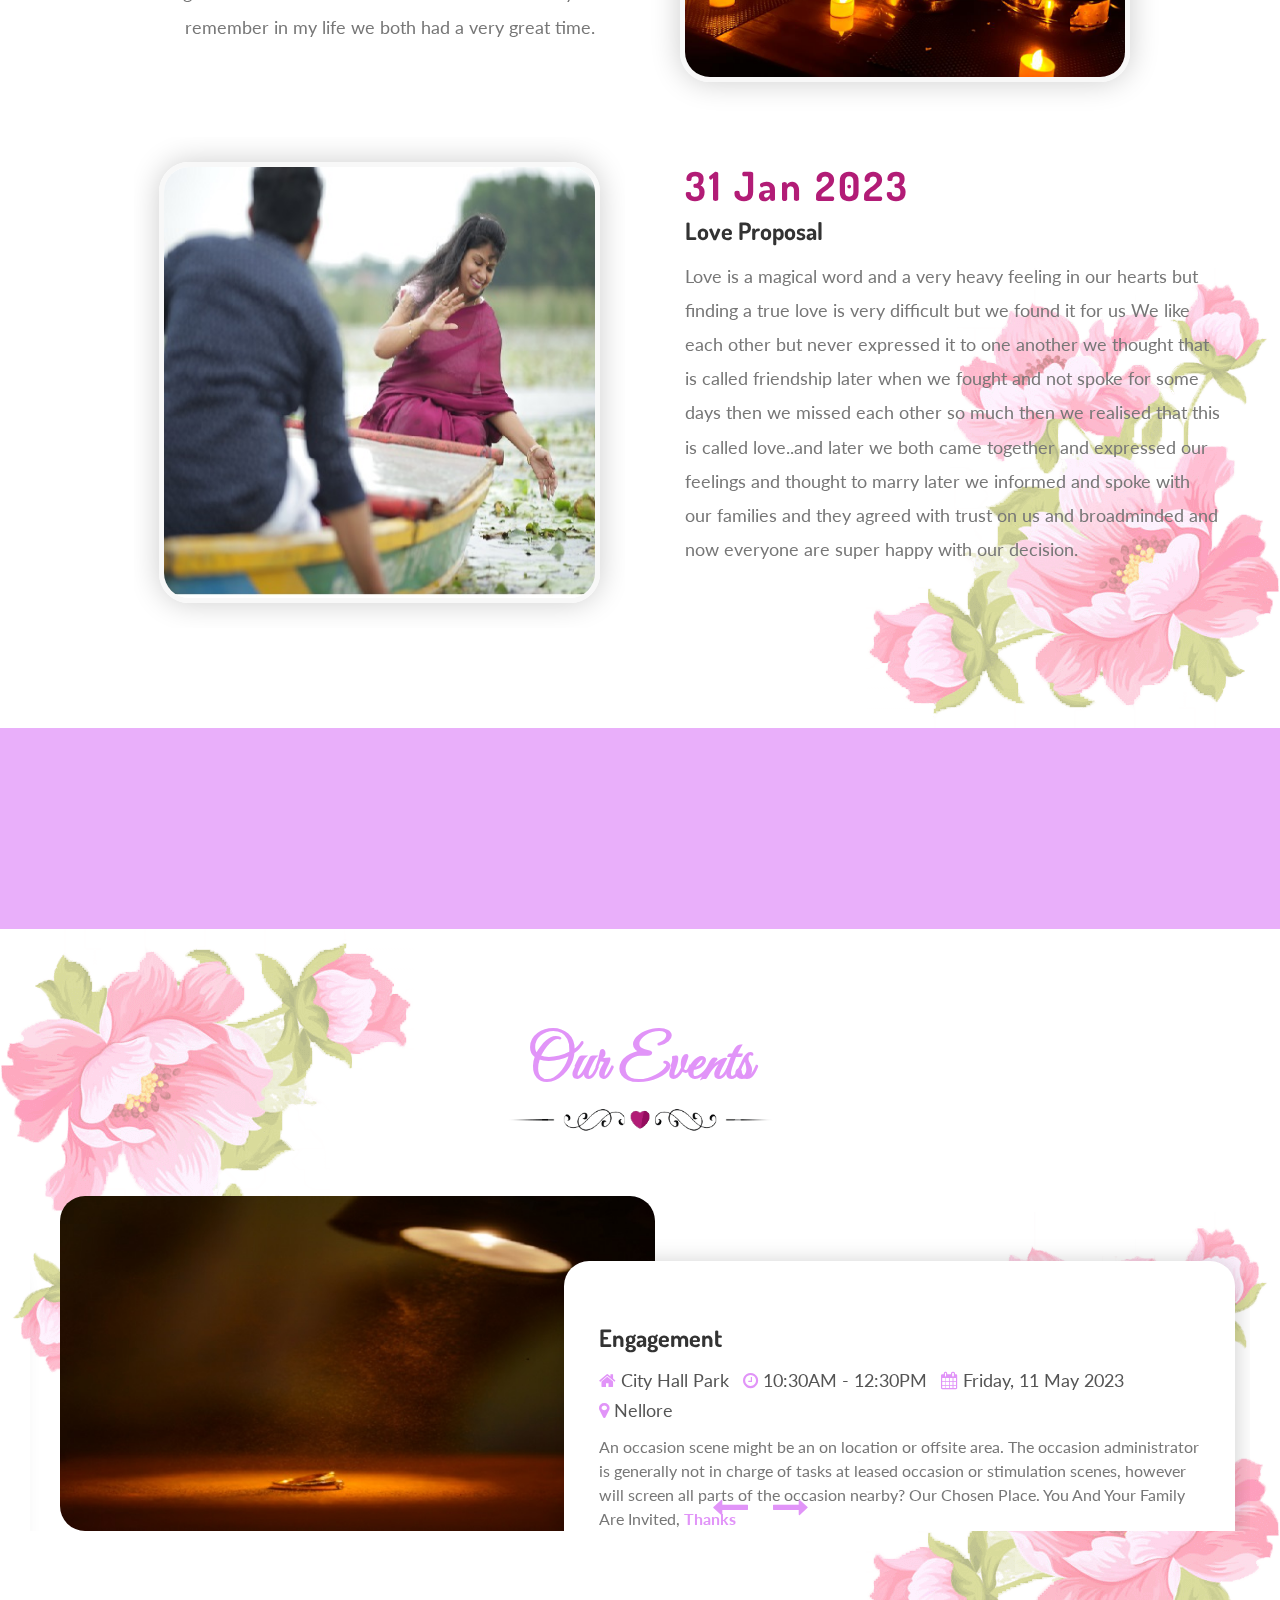
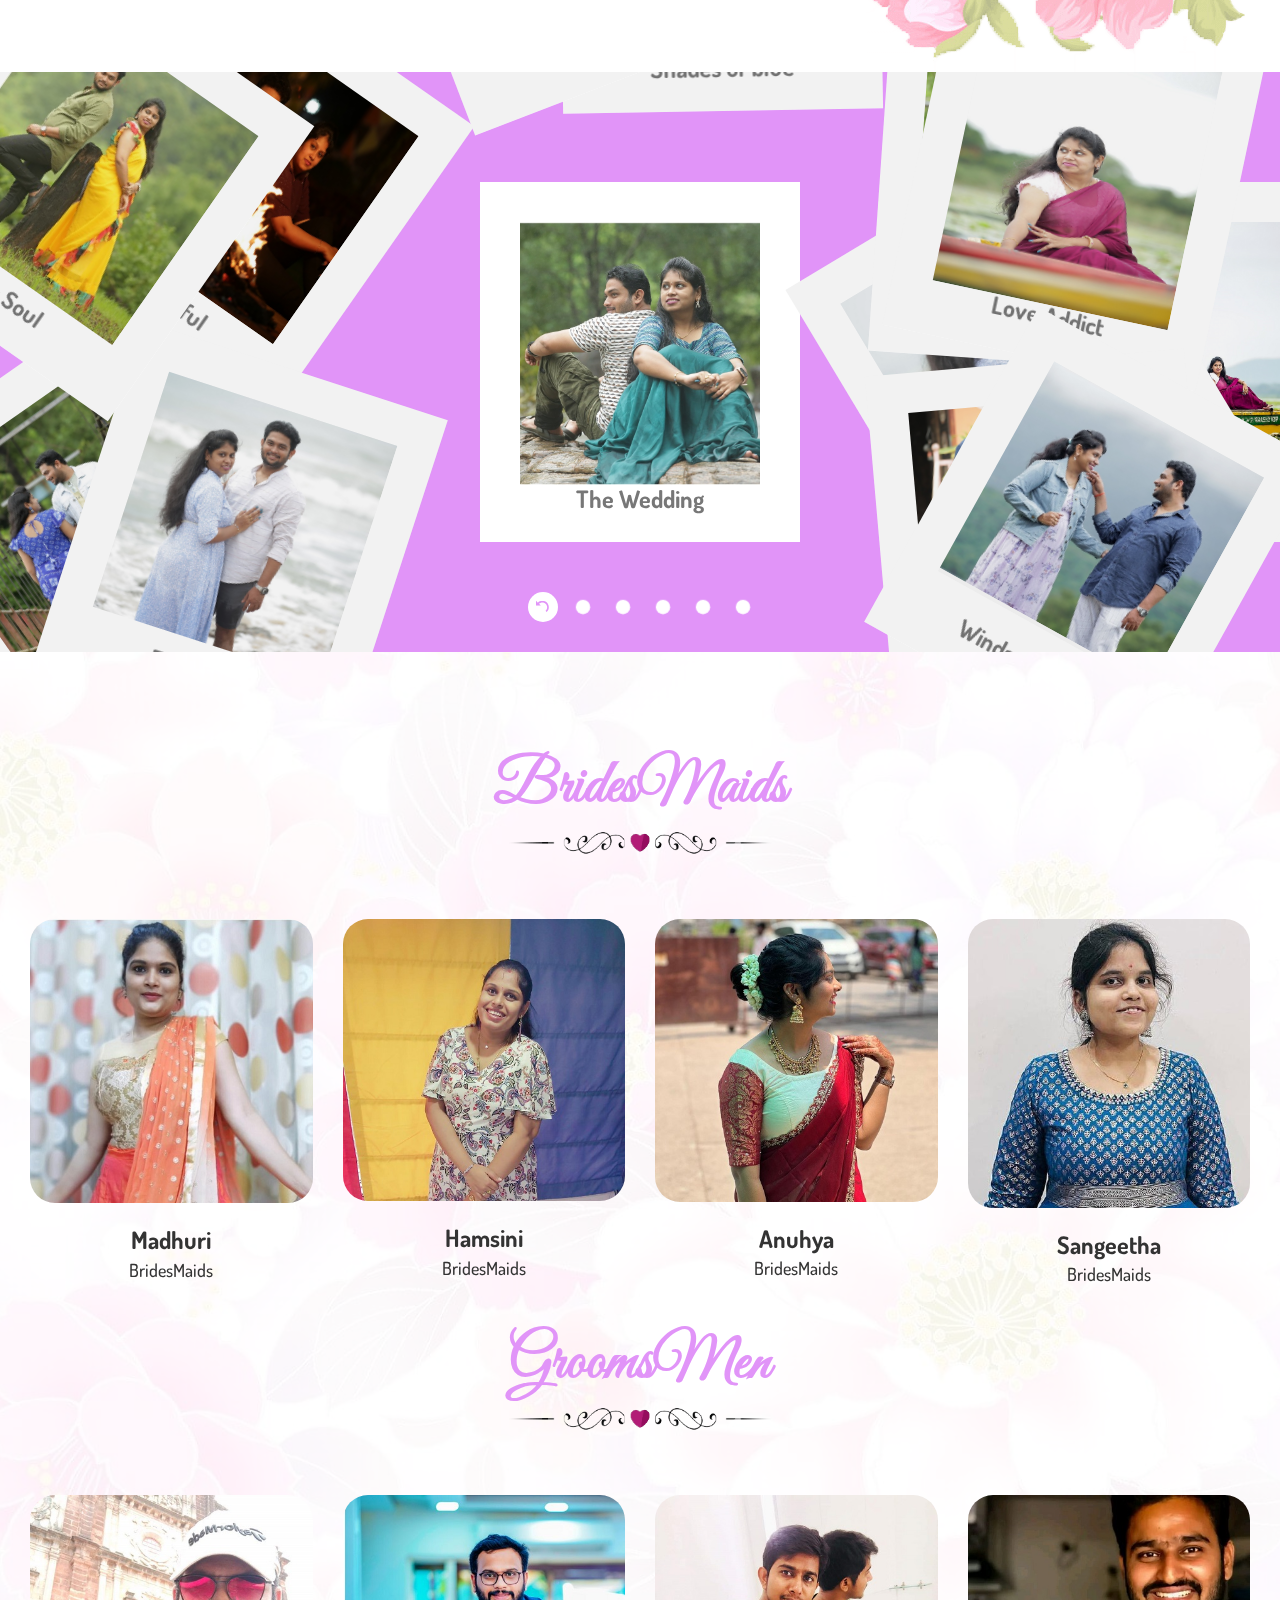
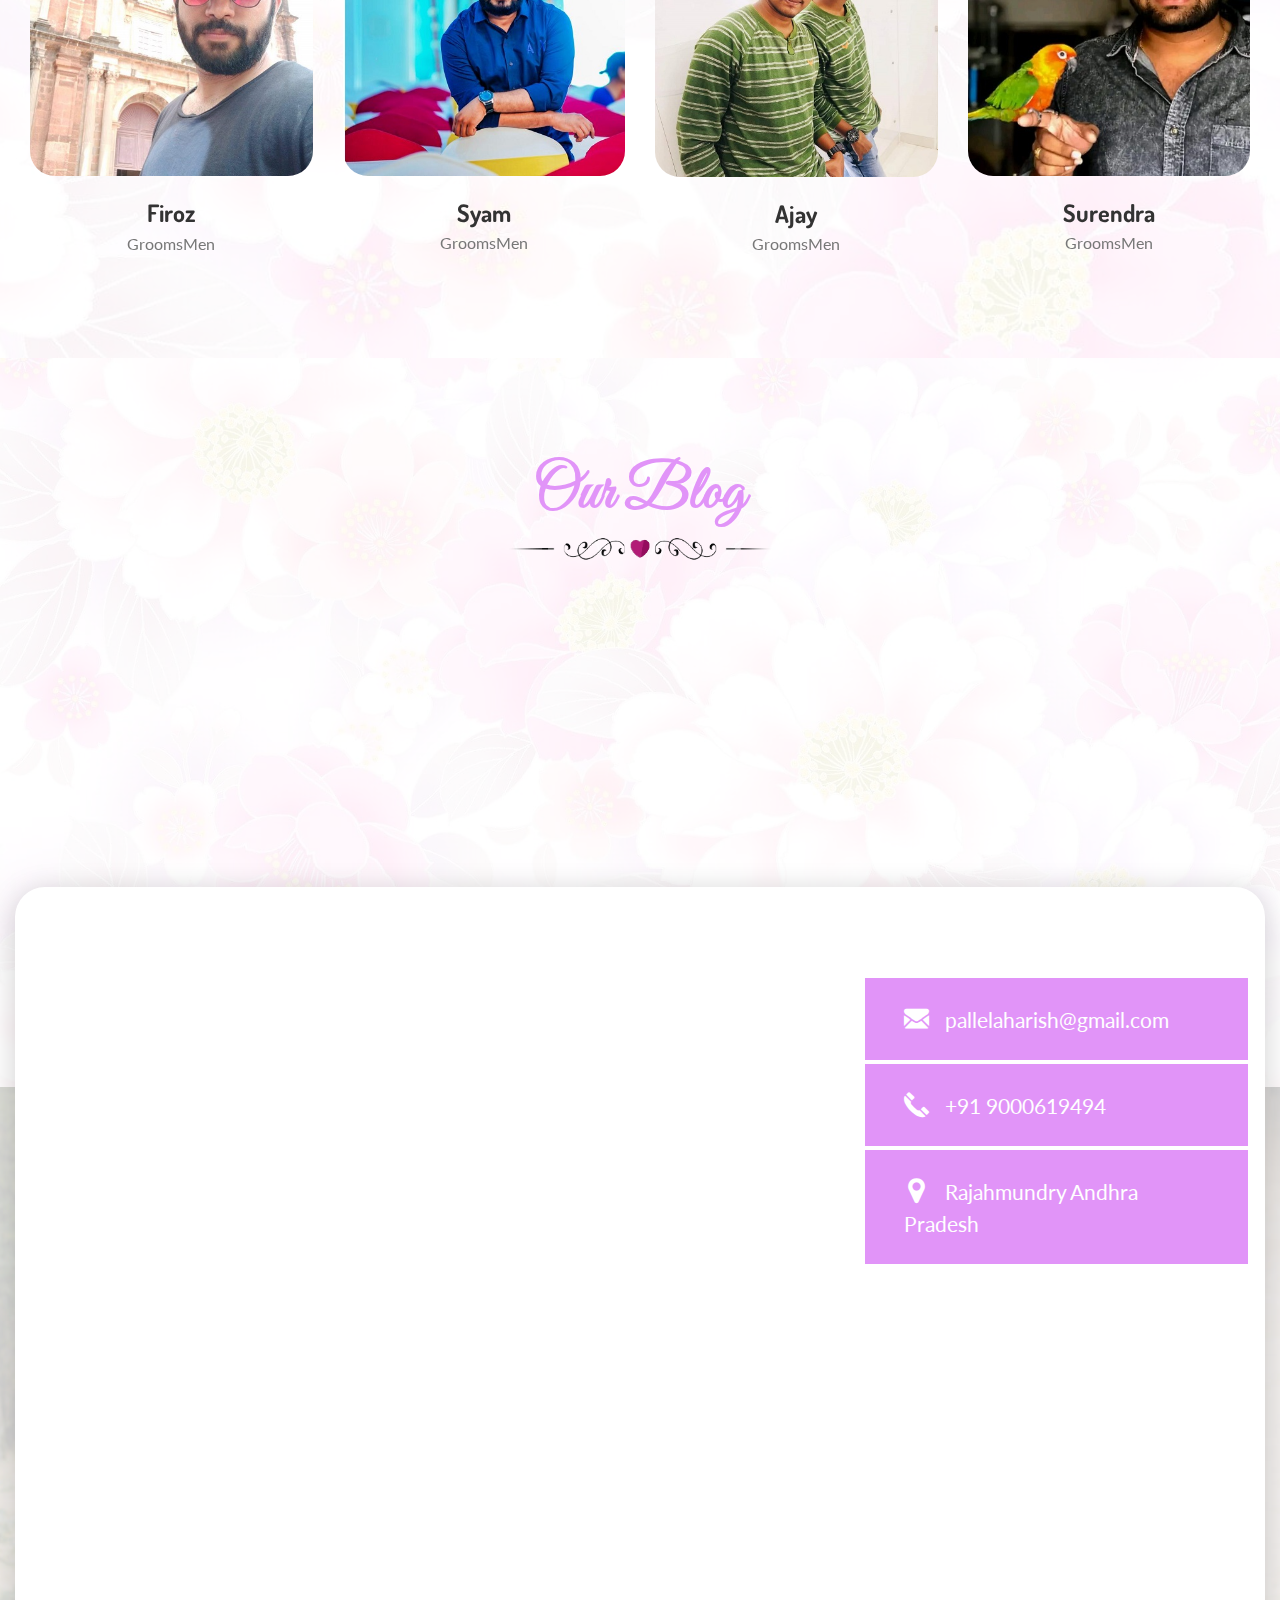
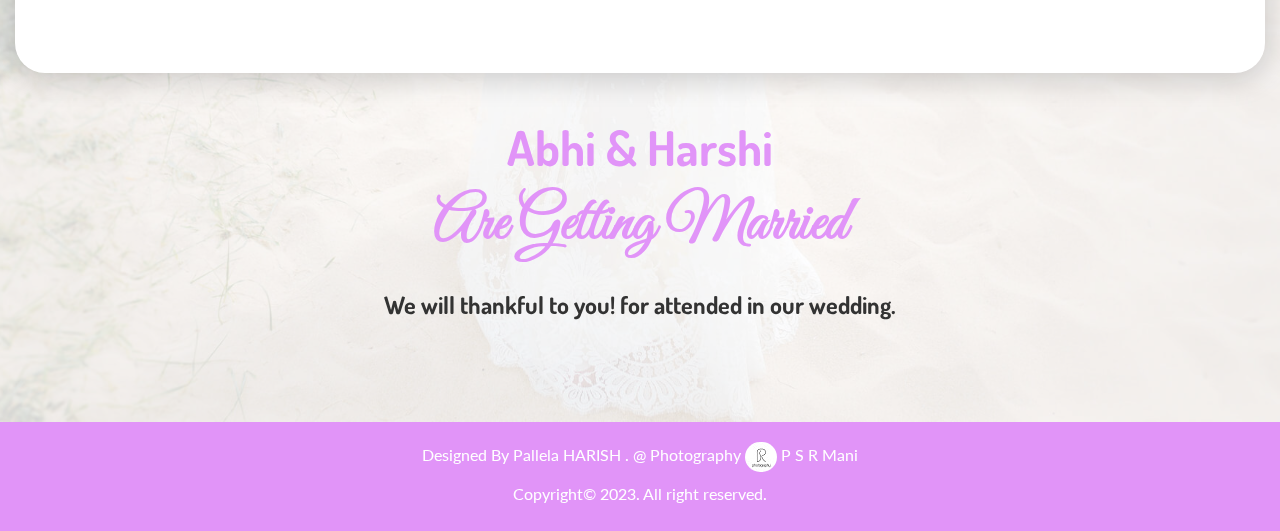
==== commit 8caf515e: "u" ====
--- a/index.html
+++ b/index.html
@@ -373,9 +373,9 @@
 							<div class="about-box mb0-xsd">
 								<div class="about-thumb ulockd-pdng10">
 									<img class="img-responsive img-whp-smd" src="images/about/s4.jpg" alt="s4.jpg">
-									<div class="diamond ulockd-bgthm">
+									<!-- <div class="diamond ulockd-bgthm"> -->
 										<!-- <a class="mfp-iframe mfp-youtube" href="https://www.youtube.com/watch?time_continue=18&amp;v=teLhLLlhfzc"><span class="flaticon-play-button"></span></a> -->
-									</div>
+									<!-- </div> -->
 								</div>
 							</div>
 						</div>
